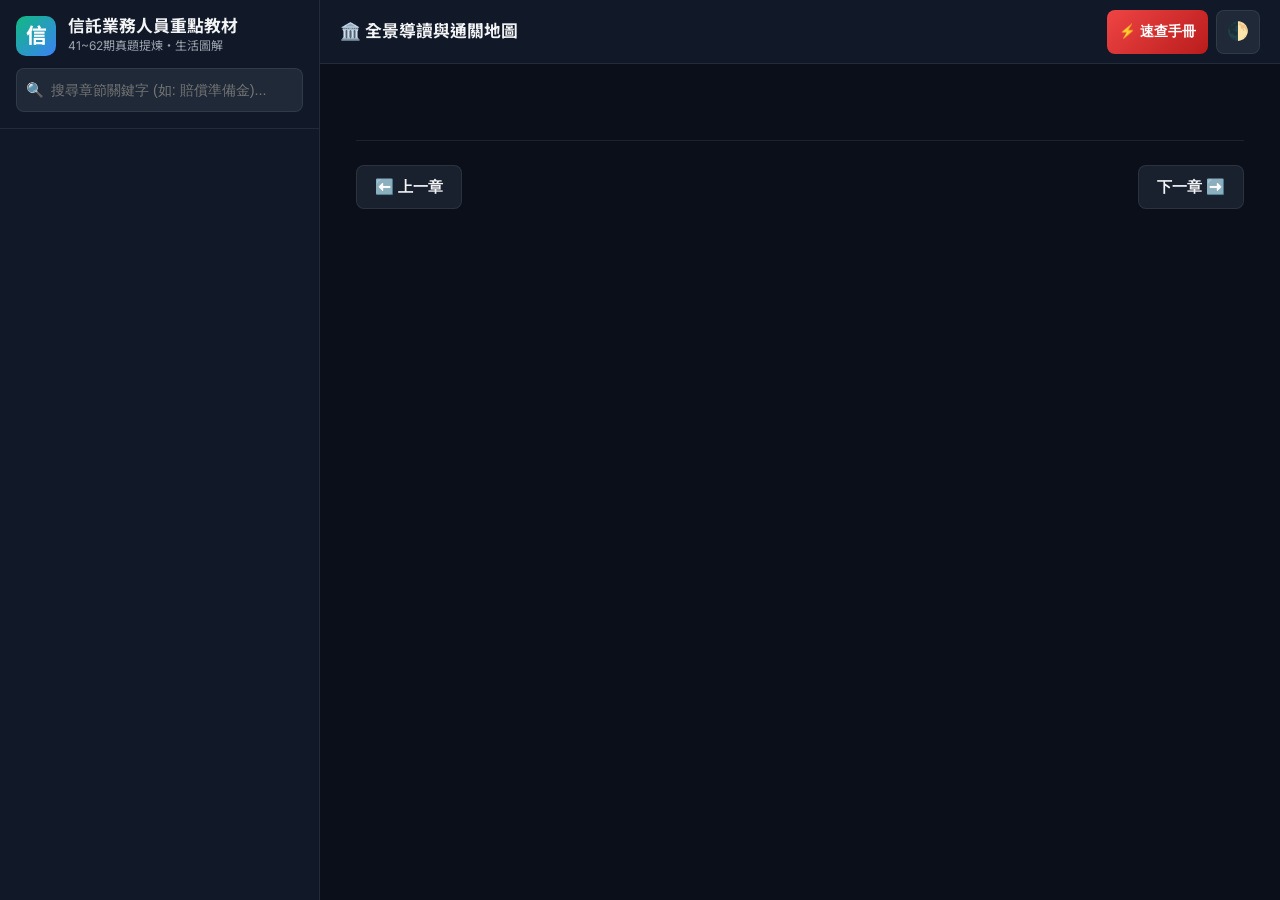
==== 信託業務人員重點教材/index.html @ 091b3234 "data: resync polished audited content to study site" ====
<!DOCTYPE html>
<html lang="zh-TW" data-theme="dark">
<head>
  <meta charset="UTF-8">
  <meta name="viewport" content="width=device-width, initial-scale=1.0, maximum-scale=5.0, user-scalable=yes">
  <title>臺灣信託業務人員專業測驗：生活圖解重點教材</title>
  
  <!-- Google Fonts -->
  <link rel="preconnect" href="https://fonts.googleapis.com">
  <link rel="preconnect" href="https://fonts.gstatic.com" crossorigin>
  <link href="https://fonts.googleapis.com/css2?family=Inter:wght@300;400;500;600;700;800&family=Noto+Sans+TC:wght@300;400;500;700;900&family=JetBrains+Mono:wght@400;500;700&display=swap" rel="stylesheet">
  
  <!-- Marked.js -->
  <script src="https://cdn.jsdelivr.net/npm/marked@12.0.1/marked.min.js"></script>

  <style>
    :root {
      --font-main: 'Inter', 'Noto Sans TC', -apple-system, BlinkMacSystemFont, "Segoe UI", Roboto, sans-serif;
      --font-mono: 'JetBrains Mono', monospace;
      
      /* Dark Theme (Default) */
      --bg-primary: #0b0f19;
      --bg-secondary: #111827;
      --bg-tertiary: #1f2937;
      --bg-card: rgba(31, 41, 55, 0.75);
      --bg-card-hover: rgba(55, 65, 81, 0.85);
      --border-color: rgba(255, 255, 255, 0.08);
      --border-highlight: rgba(16, 185, 129, 0.35);
      
      --text-main: #f3f4f6;
      --text-muted: #9ca3af;
      --text-subtle: #6b7280;
      
      --primary: #10b981;
      --primary-hover: #059669;
      --primary-light: rgba(16, 185, 129, 0.15);
      --accent: #3b82f6;
      --accent-light: rgba(59, 130, 246, 0.15);
      --warning: #f59e0b;
      --danger: #ef4444;
      
      --shadow-sm: 0 2px 8px rgba(0, 0, 0, 0.3);
      --shadow-md: 0 4px 20px rgba(0, 0, 0, 0.4);
      --shadow-lg: 0 10px 30px rgba(0, 0, 0, 0.6);
      
      --sidebar-width: 320px;
      --topbar-height: 64px;
    }

    [data-theme="light"] {
      --bg-primary: #f8fafc;
      --bg-secondary: #ffffff;
      --bg-tertiary: #f1f5f9;
      --bg-card: #ffffff;
      --bg-card-hover: #f8fafc;
      --border-color: rgba(0, 0, 0, 0.08);
      --border-highlight: rgba(16, 185, 129, 0.5);
      
      --text-main: #0f172a;
      --text-muted: #475569;
      --text-subtle: #94a3b8;
      
      --primary: #059669;
      --primary-hover: #047857;
      --primary-light: rgba(5, 150, 105, 0.1);
      --accent: #2563eb;
      --accent-light: rgba(37, 99, 235, 0.1);
      --warning: #d97706;
      --danger: #dc2626;
      
      --shadow-sm: 0 2px 8px rgba(0, 0, 0, 0.05);
      --shadow-md: 0 4px 20px rgba(0, 0, 0, 0.08);
      --shadow-lg: 0 10px 30px rgba(0, 0, 0, 0.12);
    }

    * {
      box-sizing: border-box;
      margin: 0;
      padding: 0;
    }

    body {
      font-family: var(--font-main);
      background-color: var(--bg-primary);
      color: var(--text-main);
      display: flex;
      height: 100vh;
      overflow: hidden;
      line-height: 1.6;
      -webkit-font-smoothing: antialiased;
    }

    /* Scrollbars */
    ::-webkit-scrollbar {
      width: 7px;
      height: 7px;
    }
    ::-webkit-scrollbar-track {
      background: var(--bg-primary);
    }
    ::-webkit-scrollbar-thumb {
      background: var(--bg-tertiary);
      border-radius: 4px;
    }
    ::-webkit-scrollbar-thumb:hover {
      background: var(--text-subtle);
    }

    /* ==================== 法規語意色彩引擎 (Legal Syntax Highlighting) ==================== */
    .legal-word {
      font-weight: 700;
      padding: 1px 3px;
      border-radius: 3px;
      display: inline-block;
      line-height: 1.25;
    }

    /* 禁止詞 (Red) */
    .legal-ban {
      color: #f87171;
      background: rgba(239, 68, 68, 0.14);
      border-bottom: 2px solid #ef4444;
    }
    [data-theme="light"] .legal-ban {
      color: #dc2626;
      background: rgba(239, 68, 68, 0.12);
      border-bottom: 2px solid #dc2626;
    }

    /* 義務詞 (Blue) */
    .legal-duty {
      color: #60a5fa;
      background: rgba(59, 130, 246, 0.14);
      border-bottom: 2px solid #3b82f6;
    }
    [data-theme="light"] .legal-duty {
      color: #2563eb;
      background: rgba(59, 130, 246, 0.12);
      border-bottom: 2px solid #2563eb;
    }

    /* 裁量詞 (Purple) */
    .legal-allow {
      color: #c084fc;
      background: rgba(168, 85, 247, 0.14);
      border-bottom: 1.5px dashed #a855f7;
    }
    [data-theme="light"] .legal-allow {
      color: #9333ea;
      background: rgba(168, 85, 247, 0.12);
      border-bottom: 1.5px dashed #9333ea;
    }

    /* 條件但書 (Amber) */
    .legal-condition {
      color: #fbbf24;
      background: rgba(245, 158, 11, 0.14);
      border-bottom: 1.5px solid #f59e0b;
    }
    [data-theme="light"] .legal-condition {
      color: #d97706;
      background: rgba(245, 158, 11, 0.12);
      border-bottom: 1.5px solid #d97706;
    }

    /* 時間期限 (Cyan) */
    .legal-time {
      color: #22d3ee;
      background: rgba(6, 182, 212, 0.16);
      border-bottom: 2px double #06b6d4;
      text-shadow: 0 0 6px rgba(34, 211, 238, 0.3);
    }
    [data-theme="light"] .legal-time {
      color: #0891b2;
      background: rgba(6, 182, 212, 0.12);
      border-bottom: 2px double #0891b2;
      text-shadow: none;
    }

    /* ==================== 官方條文卡片 (Law Card Details) ==================== */
    .law-card {
      margin: 24px 0;
      background: var(--bg-card);
      border: 1px solid var(--border-color);
      border-left: 4px solid var(--primary);
      border-radius: 8px;
      overflow: hidden;
      box-shadow: var(--shadow-sm);
    }
    .law-card summary {
      padding: 14px 18px;
      font-weight: 700;
      font-size: 0.95rem;
      color: var(--primary);
      cursor: pointer;
      user-select: none;
      display: flex;
      align-items: center;
      gap: 8px;
      background: var(--bg-tertiary);
      transition: background 0.2s;
    }
    .law-card summary:hover {
      background: var(--bg-card-hover);
    }
    .law-card-content {
      padding: 16px 20px;
      font-size: 0.92rem;
      line-height: 1.8;
      border-top: 1px solid var(--border-color);
    }
    .law-card-content p {
      margin-bottom: 12px;
    }
    .law-card-content p:last-child {
      margin-bottom: 0;
    }

    /* Layout Containers */
    #sidebar {
      width: var(--sidebar-width);
      background: var(--bg-secondary);
      border-right: 1px solid var(--border-color);
      display: flex;
      flex-direction: column;
      flex-shrink: 0;
      z-index: 30;
      transition: transform 0.3s cubic-bezier(0.16, 1, 0.3, 1);
    }

    #main-content {
      flex: 1;
      display: flex;
      flex-direction: column;
      height: 100vh;
      overflow: hidden;
      position: relative;
    }

    /* Top Bar */
    .topbar {
      height: var(--topbar-height);
      background: var(--bg-secondary);
      border-bottom: 1px solid var(--border-color);
      display: flex;
      align-items: center;
      justify-content: space-between;
      padding: 0 20px;
      flex-shrink: 0;
      z-index: 10;
    }

    .topbar-left {
      display: flex;
      align-items: center;
      gap: 12px;
      min-width: 0;
    }

    .mobile-menu-btn {
      display: none;
      background: var(--bg-tertiary);
      border: 1px solid var(--border-color);
      color: var(--text-main);
      width: 44px;
      height: 44px;
      border-radius: 8px;
      font-size: 1.25rem;
      cursor: pointer;
      align-items: center;
      justify-content: center;
      flex-shrink: 0;
    }

    .topbar-title {
      font-size: 1.05rem;
      font-weight: 700;
      color: var(--text-main);
      white-space: nowrap;
      overflow: hidden;
      text-overflow: ellipsis;
    }

    .topbar-right {
      display: flex;
      align-items: center;
      gap: 8px;
      flex-shrink: 0;
    }

    /* 本機進度狀態 Badge */
    .progress-pill {
      display: flex;
      align-items: center;
      gap: 6px;
      background: var(--bg-tertiary);
      border: 1px solid var(--border-color);
      padding: 6px 12px;
      border-radius: 20px;
      font-size: 0.8rem;
      font-weight: 600;
      color: var(--primary);
    }

    .btn-action {
      background: var(--bg-tertiary);
      border: 1px solid var(--border-color);
      color: var(--text-main);
      padding: 6px 12px;
      min-height: 44px;
      border-radius: 8px;
      font-size: 0.85rem;
      font-weight: 600;
      cursor: pointer;
      display: flex;
      align-items: center;
      gap: 6px;
      transition: all 0.2s;
    }
    .btn-action:hover {
      background: var(--primary-light);
      border-color: var(--primary);
      color: var(--primary);
    }
    .btn-action.highlight {
      background: linear-gradient(135deg, var(--danger), #b91c1c);
      color: #fff;
      border: none;
    }

    .btn-icon {
      background: var(--bg-tertiary);
      border: 1px solid var(--border-color);
      color: var(--text-main);
      width: 44px;
      height: 44px;
      border-radius: 8px;
      display: flex;
      align-items: center;
      justify-content: center;
      cursor: pointer;
      font-size: 1.1rem;
      transition: all 0.2s;
    }
    .btn-icon:hover {
      background: var(--primary-light);
      border-color: var(--primary);
      color: var(--primary);
    }

    /* Sidebar Content */
    .sidebar-header {
      padding: 16px;
      border-bottom: 1px solid var(--border-color);
    }

    .brand {
      display: flex;
      align-items: center;
      gap: 12px;
      margin-bottom: 12px;
    }

    .brand-icon {
      width: 40px;
      height: 40px;
      background: linear-gradient(135deg, var(--primary), var(--accent));
      border-radius: 10px;
      display: flex;
      align-items: center;
      justify-content: center;
      color: white;
      font-size: 1.3rem;
      font-weight: 800;
      flex-shrink: 0;
    }

    .brand-text h1 {
      font-size: 1.05rem;
      font-weight: 700;
      line-height: 1.2;
    }
    .brand-text p {
      font-size: 0.75rem;
      color: var(--text-muted);
    }

    .search-box {
      position: relative;
    }
    .search-box input {
      width: 100%;
      background: var(--bg-tertiary);
      border: 1px solid var(--border-color);
      border-radius: 8px;
      padding: 10px 12px 10px 34px;
      min-height: 44px;
      color: var(--text-main);
      font-size: 0.9rem;
      outline: none;
      transition: border-color 0.2s;
    }
    .search-box input:focus {
      border-color: var(--primary);
    }
    .search-icon {
      position: absolute;
      left: 10px;
      top: 50%;
      transform: translateY(-50%);
      color: var(--text-subtle);
      font-size: 0.9rem;
    }

    .sidebar-menu {
      flex: 1;
      overflow-y: auto;
      padding: 10px;
      -webkit-overflow-scrolling: touch;
    }

    .menu-item {
      display: flex;
      align-items: center;
      gap: 12px;
      padding: 12px 14px;
      min-height: 48px;
      border-radius: 8px;
      cursor: pointer;
      color: var(--text-muted);
      transition: all 0.2s ease;
      margin-bottom: 4px;
      position: relative;
    }
    .menu-item:hover {
      background: var(--bg-tertiary);
      color: var(--text-main);
    }
    .menu-item.active {
      background: var(--primary-light);
      color: var(--primary);
      font-weight: 700;
    }
    .menu-item.active::before {
      content: '';
      position: absolute;
      left: 0;
      top: 6px;
      bottom: 6px;
      width: 4px;
      background: var(--primary);
      border-radius: 0 4px 4px 0;
    }

    .menu-item-icon {
      font-size: 1.2rem;
      flex-shrink: 0;
    }

    .menu-item-info {
      flex: 1;
      min-width: 0;
    }

    .menu-item-title {
      font-size: 0.9rem;
      white-space: nowrap;
      overflow: hidden;
      text-overflow: ellipsis;
      display: block;
    }

    .menu-item-meta {
      display: flex;
      align-items: center;
      gap: 6px;
      margin-top: 2px;
    }

    .badge-tag {
      font-size: 0.7rem;
      padding: 2px 6px;
      border-radius: 4px;
      background: rgba(255, 255, 255, 0.08);
      color: var(--text-subtle);
    }

    /* Content Area */
    .content-container {
      flex: 1;
      overflow-y: auto;
      padding: 28px 36px;
      scroll-behavior: smooth;
      -webkit-overflow-scrolling: touch;
    }

    .article-wrap {
      max-width: 960px;
      margin: 0 auto;
    }

    /* Markdown Styling */
    .markdown-body {
      color: var(--text-main);
      font-size: 1.05rem;
      line-height: 1.8;
    }

    .markdown-body h1 {
      font-size: 2.1rem;
      font-weight: 800;
      margin-bottom: 24px;
      padding-bottom: 12px;
      border-bottom: 2px solid var(--border-color);
      color: var(--text-main);
      display: flex;
      align-items: center;
      gap: 12px;
    }

    .markdown-body h2 {
      font-size: 1.55rem;
      font-weight: 700;
      margin-top: 40px;
      margin-bottom: 18px;
      color: var(--text-main);
      display: flex;
      align-items: center;
      gap: 8px;
    }
    .markdown-body h2::before {
      content: '';
      display: inline-block;
      width: 4px;
      height: 1.2em;
      background: var(--primary);
      border-radius: 2px;
    }

    .markdown-body h3 {
      font-size: 1.25rem;
      font-weight: 600;
      margin-top: 28px;
      margin-bottom: 14px;
      color: var(--text-main);
    }

    .markdown-body p {
      margin-bottom: 18px;
    }

    .markdown-body ul, .markdown-body ol {
      margin-bottom: 20px;
      padding-left: 24px;
    }

    .markdown-body li {
      margin-bottom: 8px;
    }

    .markdown-body blockquote {
      border-left: 4px solid var(--primary);
      padding: 14px 18px;
      background: var(--bg-tertiary);
      border-radius: 0 8px 8px 0;
      margin: 24px 0;
      color: var(--text-muted);
    }
    .markdown-body blockquote strong {
      color: var(--text-main);
    }

    /* ==================== 響應式表格：桌機表格 / 平板換行 / 手機卡片 ==================== */
    .table-scroll-wrapper {
      position: relative;
      width: 100%;
      margin: 1.5rem 0;
      border: 1px solid var(--border-color);
      border-radius: 10px;
      background: var(--bg-card);
      box-shadow: var(--shadow-sm);
      overflow: hidden;
    }

    .table-scroll-hint {
      display: flex;
      align-items: center;
      justify-content: space-between;
      gap: 10px;
      padding: 7px 14px;
      font-size: 0.78rem;
      color: var(--primary);
      background: var(--primary-light);
      font-weight: 600;
      border-bottom: 1px solid var(--border-color);
      user-select: none;
    }

    .table-mode-note {
      color: var(--text-muted);
      font-weight: 500;
      text-align: right;
    }

    .table-scroll-inner {
      width: 100%;
      overflow: visible;
      display: block;
    }

    .markdown-body table,
    .table-scroll-inner table {
      width: 100% !important;
      min-width: 0 !important;
      border-collapse: separate;
      border-spacing: 0;
      font-size: 0.9rem;
      table-layout: auto;
    }

    .markdown-body th,
    .table-scroll-inner th {
      background: var(--bg-tertiary);
      color: var(--text-main);
      font-weight: 700;
      text-align: left;
      padding: 11px 14px;
      border-bottom: 2px solid var(--border-highlight);
      border-right: 1px solid var(--border-color);
      white-space: normal;
      word-break: break-word;
      overflow-wrap: anywhere;
    }

    .markdown-body td,
    .table-scroll-inner td {
      padding: 11px 14px;
      border-bottom: 1px solid var(--border-color);
      border-right: 1px solid var(--border-color);
      color: var(--text-muted);
      vertical-align: top;
      line-height: 1.6;
      white-space: normal !important;
      word-break: break-word !important;
      overflow-wrap: anywhere !important;
    }

    .markdown-body th:last-child,
    .table-scroll-inner th:last-child,
    .markdown-body td:last-child,
    .table-scroll-inner td:last-child {
      border-right: none;
    }

    .markdown-body tr:last-child td,
    .table-scroll-inner tr:last-child td {
      border-bottom: none;
    }

    .markdown-body tr:hover td,
    .table-scroll-inner tr:hover td {
      background: rgba(255, 255, 255, 0.03);
    }

    /* 平板：保留表格，但固定欄寬並允許標題、內容自然換行。 */
    @media (max-width: 900px) and (min-width: 641px) {
      .table-scroll-inner {
        overflow: visible !important;
      }

      .markdown-body table,
      .table-scroll-inner table {
        table-layout: fixed !important;
        width: 100% !important;
      }

      .markdown-body th,
      .table-scroll-inner th,
      .markdown-body td,
      .table-scroll-inner td {
        padding: 9px 10px;
        font-size: 0.84rem;
        white-space: normal !important;
        overflow-wrap: anywhere !important;
      }

      .table-mode-note {
        max-width: 52%;
      }
    }

    /* 手機：每一列自動轉成卡片，完全不需要左右滑動。 */
    @media (max-width: 640px) {
      .table-scroll-wrapper {
        border: none;
        background: transparent;
        box-shadow: none;
        overflow: visible;
      }

      .table-scroll-hint {
        border: 1px solid var(--border-color);
        border-radius: 9px;
        margin-bottom: 10px;
        padding: 8px 10px;
      }

      .table-mode-note {
        display: none;
      }

      .table-scroll-inner {
        overflow: visible !important;
        width: 100%;
      }

      .table-scroll-inner table,
      .markdown-body .table-scroll-inner table {
        display: block;
        width: 100% !important;
        min-width: 0 !important;
        table-layout: auto !important;
        background: transparent;
      }

      .table-scroll-inner thead {
        display: none;
      }

      .table-scroll-inner tbody {
        display: block;
        width: 100%;
      }

      .table-scroll-inner tbody tr {
        display: block;
        width: 100%;
        margin: 0 0 12px;
        border: 1px solid var(--border-color);
        border-left: 4px solid var(--primary);
        border-radius: 10px;
        overflow: hidden;
        background: var(--bg-card);
        box-shadow: var(--shadow-sm);
      }

      .table-scroll-inner tbody td {
        display: block;
        width: 100%;
        box-sizing: border-box;
        border-right: none !important;
        border-bottom: 1px solid var(--border-color);
        padding: 10px 12px;
        font-size: 0.92rem;
        line-height: 1.55;
        color: var(--text-main);
        background: transparent;
      }

      .table-scroll-inner tbody td::before {
        content: attr(data-label);
        display: block;
        margin-bottom: 4px;
        color: var(--text-subtle);
        font-size: 0.72rem;
        font-weight: 700;
        line-height: 1.35;
      }

      .table-scroll-inner tbody td:first-child {
        color: var(--primary);
        font-size: 1.02rem;
        font-weight: 800;
        background: var(--bg-tertiary);
        border-bottom: 1px solid var(--border-highlight);
      }

      .table-scroll-inner tbody td:first-child::before {
        display: none;
      }

      .table-scroll-inner tbody td:last-child {
        border-bottom: none;
      }

      .table-scroll-inner tbody tr:hover td {
        background: transparent;
      }

      .table-scroll-inner tbody tr:hover td:first-child {
        background: var(--bg-tertiary);
      }
    }

    .markdown-body strong {
      color: var(--primary);
      font-weight: 600;
    }

    .markdown-body hr {
      border: none;
      height: 1px;
      background: var(--border-color);
      margin: 36px 0;
    }

    /* 內頁導覽卡片連結 */
    .chapter-card-link {
      display: inline-flex;
      align-items: center;
      justify-content: space-between;
      gap: 12px;
      background: var(--bg-tertiary);
      border: 1px solid var(--border-color);
      padding: 10px 18px;
      min-height: 44px;
      border-radius: 8px;
      color: var(--primary);
      text-decoration: none;
      font-weight: 600;
      font-size: 0.95rem;
      margin: 6px;
      transition: all 0.2s ease;
      cursor: pointer;
    }
    .chapter-card-link:hover {
      background: var(--primary-light);
      border-color: var(--primary);
      transform: translateY(-2px);
      box-shadow: var(--shadow-sm);
    }

    /* ==================== 向量圖檔容器 (SVG Figure) ==================== */
    .diagram-figure {
      margin: 32px 0;
      background: #0b1120;
      border: 1px solid rgba(255, 255, 255, 0.12);
      border-radius: 14px;
      box-shadow: 0 10px 30px rgba(0, 0, 0, 0.4);
      overflow: hidden;
      transition: border-color 0.2s, box-shadow 0.2s;
    }
    .diagram-figure:hover {
      border-color: var(--primary);
      box-shadow: 0 12px 36px rgba(16, 185, 129, 0.15);
    }

    .diagram-figure-header {
      display: flex;
      align-items: center;
      justify-content: space-between;
      padding: 10px 16px;
      background: rgba(15, 23, 42, 0.9);
      border-bottom: 1px solid rgba(255, 255, 255, 0.08);
      gap: 12px;
    }

    .diagram-badge {
      font-size: 0.75rem;
      font-weight: 700;
      color: #10b981;
      background: rgba(16, 185, 129, 0.15);
      border: 1px solid rgba(16, 185, 129, 0.3);
      padding: 2px 8px;
      border-radius: 6px;
      white-space: nowrap;
    }

    .diagram-title {
      font-size: 0.92rem;
      font-weight: 600;
      color: #f1f5f9;
      flex: 1;
      white-space: nowrap;
      overflow: hidden;
      text-overflow: ellipsis;
    }

    .btn-lightbox-trigger {
      background: rgba(59, 130, 246, 0.15);
      border: 1px solid rgba(59, 130, 246, 0.4);
      color: #60a5fa;
      font-size: 0.8rem;
      font-weight: 600;
      padding: 6px 12px;
      min-height: 38px;
      border-radius: 6px;
      cursor: pointer;
      display: flex;
      align-items: center;
      gap: 4px;
      transition: all 0.2s;
      white-space: nowrap;
    }
    .btn-lightbox-trigger:hover {
      background: #2563eb;
      color: #ffffff;
      border-color: #2563eb;
    }

    .diagram-img-container {
      padding: 16px;
      display: flex;
      justify-content: center;
      align-items: center;
      background: #0b1120;
      cursor: zoom-in;
      overflow-x: auto;
      -webkit-overflow-scrolling: touch;
    }

    .zoomable-svg {
      max-width: 100%;
      height: auto;
      border-radius: 8px;
      display: block;
      transition: transform 0.2s ease;
    }

    .diagram-caption {
      text-align: center;
      padding: 8px 16px;
      font-size: 0.82rem;
      color: var(--text-subtle);
      background: rgba(15, 23, 42, 0.6);
      border-top: 1px solid rgba(255, 255, 255, 0.05);
    }

    /* ==================== 題庫系統雙軌切換架構 ==================== */
    .quiz-section {
      margin-top: 48px;
      padding-top: 32px;
      border-top: 2px dashed var(--border-color);
    }

    .quiz-tabs {
      display: flex;
      align-items: center;
      gap: 10px;
      margin-bottom: 20px;
      border-bottom: 1px solid var(--border-color);
      padding-bottom: 12px;
      overflow-x: auto;
      -webkit-overflow-scrolling: touch;
    }

    .quiz-tab-btn {
      background: var(--bg-tertiary);
      border: 1px solid var(--border-color);
      color: var(--text-muted);
      padding: 8px 18px;
      min-height: 44px;
      border-radius: 8px;
      font-size: 0.92rem;
      font-weight: 700;
      cursor: pointer;
      display: flex;
      align-items: center;
      gap: 6px;
      white-space: nowrap;
      transition: all 0.2s;
    }
    .quiz-tab-btn.active {
      background: var(--primary-light);
      border-color: var(--primary);
      color: var(--primary);
    }

    /* 全真題庫工具列 */
    .bank-toolbar {
      display: flex;
      flex-wrap: wrap;
      align-items: center;
      justify-content: space-between;
      gap: 12px;
      background: var(--bg-card);
      border: 1px solid var(--border-color);
      padding: 12px 16px;
      border-radius: 10px;
      margin-bottom: 20px;
    }

    .bank-filters {
      display: flex;
      flex-wrap: wrap;
      align-items: center;
      gap: 12px;
    }

    .bank-select {
      background: var(--bg-tertiary);
      border: 1px solid var(--border-color);
      color: var(--text-main);
      padding: 6px 12px;
      min-height: 40px;
      border-radius: 6px;
      font-size: 0.88rem;
      outline: none;
    }

    .bank-checkbox-label {
      display: flex;
      align-items: center;
      gap: 6px;
      font-size: 0.88rem;
      font-weight: 600;
      color: var(--warning);
      cursor: pointer;
      user-select: none;
    }
    .bank-checkbox-label input {
      width: 18px;
      height: 18px;
      cursor: pointer;
    }

    .bank-status-text {
      font-size: 0.85rem;
      color: var(--text-muted);
    }

    /* 題目卡片 */
    .quiz-card {
      background: var(--bg-card);
      border: 1px solid var(--border-color);
      border-radius: 12px;
      padding: 20px;
      margin-bottom: 20px;
      box-shadow: var(--shadow-sm);
    }

    .quiz-meta {
      font-size: 0.8rem;
      color: var(--accent);
      font-weight: 700;
      margin-bottom: 10px;
      display: flex;
      align-items: center;
      justify-content: space-between;
    }

    .quiz-question {
      font-size: 1.05rem;
      font-weight: 600;
      line-height: 1.6;
      margin-bottom: 16px;
      color: var(--text-main);
    }

    .quiz-options {
      display: flex;
      flex-direction: column;
      gap: 10px;
    }

    .quiz-option {
      background: var(--bg-tertiary);
      border: 1px solid var(--border-color);
      border-radius: 8px;
      padding: 12px 16px;
      min-height: 48px;
      font-size: 0.95rem;
      color: var(--text-muted);
      cursor: pointer;
      display: flex;
      align-items: flex-start;
      gap: 12px;
      transition: all 0.2s ease;
      line-height: 1.5;
    }
    .quiz-option:hover {
      background: var(--bg-card-hover);
      color: var(--text-main);
      border-color: var(--primary);
    }

    .quiz-option.selected-correct {
      background: rgba(16, 185, 129, 0.2);
      border-color: var(--primary);
      color: var(--primary);
      font-weight: 700;
    }
    .quiz-option.selected-wrong {
      background: rgba(239, 68, 68, 0.2);
      border-color: var(--danger);
      color: var(--danger);
    }

    .quiz-explain {
      margin-top: 14px;
      padding: 14px 18px;
      background: rgba(59, 130, 246, 0.1);
      border-left: 3px solid var(--accent);
      border-radius: 0 8px 8px 0;
      font-size: 0.9rem;
      line-height: 1.6;
      color: var(--text-main);
      display: none;
    }
    .quiz-explain.show {
      display: block;
    }

    /* 分頁按鈕列 */
    .bank-pagination {
      display: flex;
      align-items: center;
      justify-content: center;
      gap: 12px;
      margin-top: 24px;
    }

    .btn-page {
      background: var(--bg-tertiary);
      border: 1px solid var(--border-color);
      color: var(--text-main);
      padding: 8px 18px;
      min-height: 44px;
      border-radius: 8px;
      font-size: 0.9rem;
      font-weight: 600;
      cursor: pointer;
    }
    .btn-page:disabled {
      opacity: 0.4;
      cursor: not-allowed;
    }

    /* Bottom Navigation */
    .bottom-nav {
      margin-top: 48px;
      padding-top: 24px;
      border-top: 1px solid var(--border-color);
      display: flex;
      align-items: center;
      justify-content: space-between;
    }

    .btn-nav {
      display: flex;
      align-items: center;
      gap: 8px;
      background: var(--bg-card);
      border: 1px solid var(--border-color);
      padding: 10px 18px;
      min-height: 44px;
      border-radius: 8px;
      color: var(--text-main);
      font-size: 0.95rem;
      font-weight: 600;
      cursor: pointer;
      transition: all 0.2s ease;
    }
    .btn-nav:hover {
      background: var(--primary-light);
      border-color: var(--primary);
      color: var(--primary);
    }

    /* ==================== 圖片燈箱 (Lightbox Modal) ==================== */
    .lightbox-modal {
      position: fixed;
      top: 0;
      left: 0;
      width: 100vw;
      height: 100vh;
      background: rgba(5, 8, 16, 0.94);
      backdrop-filter: blur(8px);
      z-index: 9999;
      display: none;
      flex-direction: column;
      align-items: center;
      justify-content: center;
      padding: 16px;
    }
    .lightbox-modal.active,
    .lightbox-modal.open {
      display: flex;
    }

    .lightbox-header {
      width: 100%;
      max-width: 1200px;
      display: flex;
      align-items: center;
      justify-content: space-between;
      padding: 12px 18px;
      background: rgba(30, 41, 59, 0.9);
      border: 1px solid rgba(255, 255, 255, 0.1);
      border-radius: 12px 12px 0 0;
      color: #fff;
    }

    .lightbox-title {
      font-size: 1rem;
      font-weight: 700;
      color: #38bdf8;
      white-space: nowrap;
      overflow: hidden;
      text-overflow: ellipsis;
    }

    .lightbox-toolbar {
      display: flex;
      align-items: center;
      gap: 8px;
      flex-shrink: 0;
    }

    .lb-btn {
      background: rgba(255, 255, 255, 0.1);
      border: 1px solid rgba(255, 255, 255, 0.2);
      color: #fff;
      padding: 6px 12px;
      min-height: 40px;
      border-radius: 6px;
      font-size: 0.85rem;
      font-weight: 600;
      cursor: pointer;
    }
    .lb-btn.close {
      background: #ef4444;
      border-color: #dc2626;
    }

    .lightbox-body {
      width: 100%;
      max-width: 1200px;
      height: 80vh;
      background: #0b1120;
      border: 1px solid rgba(255, 255, 255, 0.1);
      border-top: none;
      border-radius: 0 0 12px 12px;
      display: flex;
      align-items: center;
      justify-content: center;
      overflow: auto;
      padding: 20px;
      position: relative;
      -webkit-overflow-scrolling: touch;
    }

    .lightbox-body img {
      max-width: 95%;
      max-height: 95%;
      border-radius: 8px;
      transition: transform 0.2s ease-out;
      user-select: none;
      shape-rendering: geometricPrecision !important;
      text-rendering: geometricPrecision !important;
      image-rendering: -webkit-optimize-contrast;
      transform-origin: center center;
    }
    @media (max-width: 768px) {
      .lightbox-body {
        padding: 10px !important;
        align-items: flex-start !important;
        justify-content: flex-start !important;
      }
      .lightbox-body img {
        min-width: 800px !important; /* 手機燈箱預設展開為 800px 高清原尺寸，任意拖曳漫遊查看！ */
        max-width: none !important;
        max-height: none !important;
      }
    }

    /* 側邊欄抽屜遮罩 (手機/平板) */
    .sidebar-overlay {
      display: none;
      position: fixed;
      top: 0;
      left: 0;
      right: 0;
      bottom: 0;
      background: rgba(0, 0, 0, 0.6);
      backdrop-filter: blur(3px);
      z-index: 25;
    }
    .sidebar-overlay.active,
    .sidebar-overlay.open {
      display: block;
    }

    /* ==================== 響應式優化 (Mobile & Tablet) ==================== */
    @media (max-width: 960px) {
      #sidebar {
        position: fixed;
        left: 0;
        top: 0;
        bottom: 0;
        transform: translateX(-100%);
      }
      #sidebar.open {
        transform: translateX(0);
      }
      .mobile-menu-btn {
        display: flex;
      }
      .content-container {
        padding: 20px 16px;
      }
      .markdown-body h1 {
        font-size: 1.7rem;
      }
      .markdown-body h2 {
        font-size: 1.35rem;
      }
      .progress-pill {
        display: none;
      }
    }
  
    /* ==================== 手機與平板極致好讀專用響應式樣式 ==================== */
    
    /* 表格滑動樣式已整合至全域區塊 */

    /* 觀念標籤與題目標記 */
    .topic-badge {
      display: inline-flex;
      align-items: center;
      gap: 4px;
      padding: 2px 8px;
      border-radius: 4px;
      font-size: 0.75rem;
      font-weight: 600;
      background: var(--accent-light);
      color: var(--accent);
      margin-bottom: 8px;
      border: 1px solid rgba(59, 130, 246, 0.25);
    }

    /* 行動端底部浮動捷徑列 (Mobile Action Bar) */
    .mobile-bottom-bar {
      display: none;
      position: fixed;
      bottom: 0;
      left: 0;
      right: 0;
      height: 56px;
      background: var(--bg-card);
      backdrop-filter: blur(16px);
      -webkit-backdrop-filter: blur(16px);
      border-top: 1px solid var(--border-color);
      z-index: 1000;
      box-shadow: 0 -4px 16px rgba(0, 0, 0, 0.25);
      padding: 0 8px;
      justify-content: space-around;
      align-items: center;
    }
    .mobile-bar-btn {
      display: flex;
      flex-direction: column;
      align-items: center;
      justify-content: center;
      background: transparent;
      border: none;
      color: var(--text-muted);
      font-size: 0.7rem;
      font-weight: 500;
      min-width: 52px;
      min-height: 48px;
      cursor: pointer;
      border-radius: 8px;
      transition: all 0.2s ease;
      touch-action: manipulation;
    }
    .mobile-bar-btn:active {
      transform: scale(0.92);
      color: var(--primary);
    }
    .mobile-bar-btn.active {
      color: var(--primary);
      font-weight: 700;
    }
    .mobile-bar-btn span.icon {
      font-size: 1.15rem;
      line-height: 1.1;
      margin-bottom: 2px;
    }

    /* 官方條文 Modal 樣式 */
    .laws-modal-overlay {
      display: none;
      position: fixed;
      inset: 0;
      background: rgba(0, 0, 0, 0.65);
      backdrop-filter: blur(4px);
      -webkit-backdrop-filter: blur(4px);
      z-index: 2000;
      align-items: center;
      justify-content: center;
      padding: 16px;
    }
    .laws-modal-overlay.open {
      display: flex;
    }
    .laws-modal-container {
      background: var(--bg-secondary);
      border: 1px solid var(--border-color);
      border-radius: 12px;
      width: 100%;
      max-width: 800px;
      max-height: 85vh;
      display: flex;
      flex-direction: column;
      box-shadow: var(--shadow-lg);
      overflow: hidden;
    }
    .laws-modal-header {
      display: flex;
      align-items: center;
      justify-content: space-between;
      padding: 14px 18px;
      border-bottom: 1px solid var(--border-color);
      background: var(--bg-card);
    }
    .laws-modal-header h3 {
      font-size: 1.1rem;
      color: var(--text-main);
      display: flex;
      align-items: center;
      gap: 8px;
    }
    .laws-modal-body {
      padding: 16px;
      overflow-y: auto;
      flex: 1;
      display: flex;
      flex-direction: column;
      gap: 12px;
    }
    .law-select-box {
      width: 100%;
      padding: 8px 12px;
      border-radius: 6px;
      background: var(--bg-tertiary);
      color: var(--text-main);
      border: 1px solid var(--border-color);
      font-size: 0.95rem;
    }
    .law-article-card {
      background: var(--bg-tertiary);
      border: 1px solid var(--border-color);
      border-radius: 8px;
      padding: 12px 14px;
    }
    .law-article-card h5 {
      color: var(--primary);
      margin-bottom: 6px;
      font-size: 0.95rem;
    }
    .law-article-card p {
      font-size: 0.88rem;
      line-height: 1.6;
      color: var(--text-main);
    }

    /* 平板適配 (<= 1024px) */
    @media (max-width: 1024px) {
      :root {
        --sidebar-width: 280px;
      }
      #main-content {
        padding: 0 16px;
      }
      #contentContainer {
        max-width: 100%;
      }
      .table-scroll-hint {
        display: flex;
      }
    }

    /* 手機直向與小螢幕 (<= 768px) */
    @media (max-width: 768px) {
      body {
        padding-bottom: 64px; /* 留給底部快捷工具列空間 */
      }
      .mobile-bottom-bar {
        display: flex;
      }
      #topbar {
        height: 52px;
        padding: 0 12px;
      }
      #breadcrumbTitle {
        font-size: 0.88rem;
        max-width: 180px;
        white-space: nowrap;
        overflow: hidden;
        text-overflow: ellipsis;
      }
      #globalStatsPill {
        display: none;
      }
      #quickCrunchBtn {
        padding: 4px 8px;
        font-size: 0.75rem;
      }
      #themeToggleBtn {
        width: 38px;
        height: 38px;
      }
      
      #contentContainer {
        padding: 16px 8px;
      }
      #markdownOutput {
        font-size: 0.98rem;
        line-height: 1.75;
      }
      #markdownOutput h1 {
        font-size: 1.4rem;
        margin: 1.2rem 0 0.8rem 0;
      }
      #markdownOutput h2 {
        font-size: 1.2rem;
        margin: 1.1rem 0 0.6rem 0;
      }
      #markdownOutput h3 {
        font-size: 1.05rem;
        margin: 0.9rem 0 0.5rem 0;
      }
      #markdownOutput img {
        max-width: 100%;
        border-radius: 6px;
      }
      
      /* 刷題區塊手機適配 */
      #quizSection {
        padding: 16px 8px;
      }
      .bank-toolbar {
        flex-direction: column;
        align-items: stretch;
        gap: 10px;
      }
      .bank-toolbar select {
        width: 100%;
      }
      .bank-card {
        padding: 14px 12px;
        border-radius: 8px;
        margin-bottom: 14px;
      }
      .bank-opt-btn {
        min-height: 48px;
        padding: 12px 14px;
        font-size: 0.92rem;
        line-height: 1.45;
        border-radius: 8px;
        margin-bottom: 8px;
        display: flex;
        align-items: center;
      }
      #bankPagination {
        flex-wrap: wrap;
        gap: 8px;
      }
      #bankPrevBtn, #bankNextBtn {
        min-height: 44px;
        padding: 8px 16px;
        font-size: 0.9rem;
      }
      
      /* 側欄滿版抽屜 */
      #sidebar {
        width: 82%;
        max-width: 310px;
      }
    }

    /* 超窄機身 (<= 380px) */
    @media (max-width: 380px) {
      #breadcrumbTitle {
        max-width: 130px;
      }
      .bank-opt-btn {
        font-size: 0.85rem;
        padding: 10px 10px;
      }
    }

  
    /* ==================== 核心圖解卡片與手機高清滑動 (SVG 模糊徹底解決方案) ==================== */
    .diagram-interactive-card {
      margin: 28px 0;
      background: #111827;
      border: 1px solid rgba(255, 255, 255, 0.12);
      border-radius: 12px;
      overflow: hidden;
      box-shadow: 0 6px 24px rgba(0, 0, 0, 0.35);
    }
    .diagram-card-header {
      display: flex;
      align-items: center;
      justify-content: space-between;
      flex-wrap: wrap;
      gap: 10px;
      padding: 10px 16px;
      background: rgba(31, 41, 55, 0.85);
      border-bottom: 1px solid rgba(255, 255, 255, 0.08);
    }
    .diagram-card-badge {
      font-size: 0.75rem;
      font-weight: 700;
      color: #10b981;
      background: rgba(16, 185, 129, 0.15);
      border: 1px solid rgba(16, 185, 129, 0.3);
      padding: 3px 8px;
      border-radius: 6px;
      white-space: nowrap;
    }
    .diagram-card-title {
      font-size: 0.95rem;
      font-weight: 600;
      color: #f1f5f9;
      flex: 1;
      min-width: 140px;
      overflow: hidden;
      text-overflow: ellipsis;
      white-space: nowrap;
    }
    .diagram-card-tools {
      display: flex;
      align-items: center;
      gap: 8px;
    }
    .diagram-scroll-hint {
      font-size: 0.75rem;
      font-weight: 600;
      color: #38bdf8;
      background: rgba(56, 189, 248, 0.12);
      padding: 3px 10px;
      border-radius: 20px;
      border: 1px dashed rgba(56, 189, 248, 0.4);
      white-space: nowrap;
      display: none;
    }
    .btn-diagram-zoom {
      background: rgba(59, 130, 246, 0.2);
      border: 1px solid rgba(59, 130, 246, 0.5);
      color: #93c5fd;
      font-size: 0.82rem;
      font-weight: 600;
      padding: 6px 14px;
      min-height: 36px;
      border-radius: 8px;
      cursor: pointer;
      white-space: nowrap;
      display: inline-flex;
      align-items: center;
      gap: 4px;
      transition: all 0.2s ease;
    }
    .btn-diagram-zoom:hover,
    .btn-diagram-zoom:active {
      background: #2563eb;
      color: #ffffff;
      transform: translateY(-1px);
    }
    .diagram-card-canvas {
      position: relative;
      padding: 16px;
      background: #0b1120;
      cursor: zoom-in;
      overflow-x: auto;
      -webkit-overflow-scrolling: touch;
      touch-action: pan-x pan-y;
      display: flex;
      justify-content: center;
      align-items: center;
    }
    .diagram-svg-img {
      display: block;
      max-width: 100%;
      height: auto;
      border-radius: 8px;
      shape-rendering: geometricPrecision !important;
      text-rendering: geometricPrecision !important;
      image-rendering: -webkit-optimize-contrast;
      transition: transform 0.2s ease;
    }
    .diagram-card-footer {
      display: flex;
      align-items: center;
      justify-content: space-between;
      flex-wrap: wrap;
      gap: 8px;
      padding: 8px 16px;
      background: rgba(15, 23, 42, 0.7);
      border-top: 1px solid rgba(255, 255, 255, 0.05);
      font-size: 0.82rem;
      color: var(--text-subtle);
    }
    .diagram-quick-btn {
      background: transparent;
      border: none;
      color: #38bdf8;
      cursor: pointer;
      font-size: 0.82rem;
      padding: 2px 6px;
      border-radius: 4px;
      text-decoration: underline;
      transition: color 0.2s;
    }
    .diagram-quick-btn:hover {
      color: #60a5fa;
    }

    /* 手機/平板響應式優化（寬度 <= 768px） */
    @media (max-width: 768px) {
      .diagram-scroll-hint {
        display: inline-block !important; /* 手機端自動提示左右滑動 */
      }
      .diagram-card-canvas {
        justify-content: flex-start !important; /* 靠左排列，支援左右流暢滑動 */
        padding: 14px 10px !important;
      }
      .diagram-svg-img {
        min-width: 760px !important; /* 核心關鍵：手機端維持 760px 最小寬度，文字絕不縮小模糊！ */
        max-width: none !important;
      }
    }

  </style>
</head>
<body>

  <!-- Sidebar Overlay for mobile -->
  <div class="sidebar-overlay" id="sidebarOverlay" onclick="toggleSidebar(false)"></div>

  <!-- Sidebar -->
  <aside id="sidebar">
    <div class="sidebar-header">
      <div class="brand">
        <div class="brand-icon">信</div>
        <div class="brand-text">
          <h1>信託業務人員重點教材</h1>
          <p>41~62期真題提煉・生活圖解</p>
        </div>
      </div>
      <div class="search-box">
        <span class="search-icon">🔍</span>
        <input type="text" id="searchInput" placeholder="搜尋章節關鍵字 (如: 賠償準備金)...">
      </div>
    </div>
    
    <div class="sidebar-menu" id="sidebarMenu">
      <!-- Injected via JS -->
    </div>
  </aside>

  <!-- Main Content -->
  <main id="main-content">
    <!-- Topbar -->
    <header class="topbar">
      <div class="topbar-left">
        <button class="mobile-menu-btn" id="mobileMenuBtn" onclick="toggleSidebar()" title="開啟選單">☰</button>
        <div class="topbar-title" id="breadcrumbTitle">
          <span>🏛️ 全景導讀與通關地圖</span>
        </div>
      </div>
      <div class="topbar-right">
        <button class="btn-action highlight" id="quickCrunchBtn">⚡ 速查手冊</button>
        <button class="btn-icon" id="themeToggleBtn" title="切換色彩模式">🌓</button>
      </div>
    </header>

    <!-- Scrollable Content -->
    <div class="content-container" id="contentContainer">
      <div class="article-wrap">
        <!-- Markdown Output -->
        <article class="markdown-body" id="markdownOutput">
          <!-- Injected via marked -->
        </article>

        <!-- Bottom Navigation -->
        <div class="bottom-nav">
          <button class="btn-nav" id="prevChapterBtn">⬅️ 上一章</button>
          <button class="btn-nav" id="nextChapterBtn">下一章 ➡️</button>
        </div>
      </div>
    </div>
  </main>

  <!-- Interactive Image Lightbox Modal -->
  <div class="lightbox-modal" id="imageLightboxModal">
    <div class="lightbox-header">
      <div class="lightbox-title" id="lightboxTitle">
        <span>📊 向量圖解大圖檢視</span>
      </div>
      <div class="lightbox-toolbar">
        <button class="lb-btn" onclick="zoomLightboxImage(1.2)" title="放大">➕ 放大</button>
        <button class="lb-btn" onclick="zoomLightboxImage(0.8)" title="縮小">➖ 縮小</button>
        <button class="lb-btn" onclick="resetLightboxImage()" title="還原比例">🔄 還原</button>
        <button class="lb-btn" onclick="openImageInNewTab()" title="在新分頁開啟原始圖">🔗 原圖</button>
        <button class="lb-btn close" onclick="closeImageLightbox()" title="關閉 (ESC)">✕ 關閉</button>
      </div>
    </div>
    <div class="lightbox-body" id="lightboxBody">
      <img id="lightboxImg" src="" alt="圖檔大圖" />
    </div>
  </div>

  <script>
const courseData = {"chapters":[{"id":"c00","filename":"00_信託證照攻略與全景導讀.md","title":"全景導讀與通關地圖","icon":"🧭","badge":"導讀","weight":"學習指引","markdown":"# 臺灣信託業務人員專業測驗：生活圖解重點教材\n\n> **編撰依據**：依據中華民國現行《信託法》、《信託業法》、《不動產證券化條例》、《金融資產證券化條例》、信託稅法及金管會最新函令，深度解析**第 41 期至第 62 期歷屆考古題（共 2,860 題）**之高頻出題邏輯。\n> **核心特色**：\n> 1. **大量視覺化圖表**：全模組採用 Mermaid 流程圖、架構圖、對照表，建立視覺化空間記憶。\n> 2. **生活化白話比喻**：以日常故事與形象譬喻（如防彈衣、防火牆、水管穿透）拆解晦澀法條。\n> 3. **保留法規原意與嚴謹度**：標明條號、法定要件、例外規定，絕不因白話化而失真。\n> 4. **考古題高頻考點直擊**：精準標註「何者錯誤」逆向題陷阱、必背關鍵字與歷屆常考陷阱。\n\n---\n\n## 📚 教材模組目錄地圖\n\n![🏛️ 臺灣信託業務人員生活圖解全景地圖](images/chart_00_01.svg)"},{"id":"c01","filename":"01_信託法規精粹_生活圖解篇.md","title":"信託法基礎與獨立性","icon":"🛡️","badge":"必考 45%","weight":"信託法規核心","markdown":"# 第 01 章：信託法基礎與信託財產獨立性（生活圖解篇）\n\n---\n\n## 🎯 本章學習導航與核心地圖\n\n依本站歷屆題庫整理，信託財產獨立性（第 12 條）、公示與對抗要件（第 4 條）、詐害信託撤銷權（第 6、7 條）及受託人義務（第 22～35 條）都是高頻考點。本章以下內容以現行《信託法》條文為準。\n\n![🏛️ 信託基本三面關係與法定架構](images/chart_01_01.svg)\n\n---\n\n## 💡 一、信託的本質與生活化白話比喻\n\n### 1. 什麼是信託？（信託法第 1 條）\n> **法條原意**：稱信託者，謂委託人將財產權移轉或為其他處分，使受託人依信託本旨，為受益人之利益或為特定之目的，管理或處分信託財產之關係。\n\n*   **實務情境（高齡安養與二代教育金傳承信託）**：\n    王老先生（**委託人**）將 1,000 萬元資金信託移轉予臺灣銀行信託部（**受託人**），簽訂信託契約，約定受託銀行每月撥付 3 萬元作為王老先生的生活安養費（**自益信託部分**），並約定在孫子小明考上大學後，每學期撥付 10 萬元學雜費與留學基金（**他益信託部分**）。\n    *   ① **財產權實質移轉**：1,000 萬元所有權名義已合法移轉至臺銀信託專戶，王老先生若日後經商失利遭一般債權人追討，原則上不得對信託財產強制執行；但信託法第 12 條所列例外情形不在此限；\n    *   ② **分別管理義務**：臺銀必須將這筆資金與自有營運資產嚴格分帳、獨立列管；\n    *   ③ **稅務效果**：孫子小明如取得他益信託利益，可能構成遺產及贈與稅法所定的視同贈與；申報義務與價值計算應依遺產及贈與稅法規定判斷。\n*   **四大核心構成要件**：\n    1.  **委託人必須把「財產權移轉或處分」給受託人**：受託人必須取得外觀上的所有權或名義，若只是口頭委託代跑腿、財產沒有過戶或移轉，僅是民法上的「委任」，而不是信託！\n    2.  **必須有「信託目的」**：目的必須合法、可能、確定，且不能違反公共秩序與善良風俗。\n    3.  **受託人是「為受益人利益」或「特定目的」而管理**：不是為受託人自己賺錢。\n    4.  **信託財產必須具體確定**：不能是抽象概念（例如不能以「未來可能發生的好運」為信託財產）。\n\n---\n\n## 🛡️ 二、信託的分類：一張圖秒懂\n\n![📚 信託三大核心法定分類架構](images/chart_01_02.svg)\n\n> **🔥 考古題必考陷阱（何者錯誤）**：\n> *   **陷阱 1**：自然人得否以「宣言信託」設立信託？\n>     *   👉 **錯誤。**《信託法》第 71 條的宣言信託，是法人為增進公共利益，經決議並取得目的事業主管機關許可後，對外宣言自為委託人及受託人。自然人不適用此一宣言信託制度。\n> *   **陷阱 2**：法定信託在台灣存在嗎？\n>     *   👉 **非基於法律行為**！台灣信託法採設立信託主義（契約、遺囑、宣言），「法定信託」非由當事人之設立行為成立，為英美法系產物，非我國信託法規定之設立型態。\n\n---\n\n## 🔰 三、信託財產的獨立性\n\n信託財產移轉或處分予受託人後，法律賦予其獨立性；它不因受託人死亡或破產而成為受託人的遺產或破產財團，且原則上不得任意強制執行。\n\n![🛡️ 信託財產獨立性與強制執行界線](images/chart_01_03.svg)\n\n### 1. 信託財產獨立性的五項核心規則（信託法第 9～14 條）\n1.  **物上代位性（第 9 條，換形不換質）**：信託財產因管理、處分、滅失、毀損取得之賠償金、保險給付或變賣價金，仍屬信託財產。即使型態由房屋轉為現金，也不因此成為受託人自有財產；是否得強制執行仍依第 12 條及其他法律判斷。\n2.  **不屬於受託人之遺產（第 10 條）**：受託人死亡時，信託財產由新受託人接手，**不列入受託人的遺產**！\n3.  **不屬於受託人之破產財團（第 11 條）**：受託人個人經商失敗宣布破產，信託財產**不屬於受託人的破產財團**。\n4.  **禁止強制執行之原則（第 12 條第 1 項）**：任何人不得隨意對信託財產聲請法院查封拍賣。\n5.  **禁止抵銷（第 13 條）**：老王欠受託人個人 100 萬，但老王對信託財產有 100 萬債權，**兩者不得主張抵銷**！\n\n---\n\n### 🚨 2. 防彈衣的「三大破防例外」（得強制執行之例外）\n\n這是**歷屆出題頻率最高（考超過 80 次）**的條文：**信託法第 12 條第 1 項但書**！\n\n![⚖️ 信託財產強制執行判斷流程與三大破防例外](images/chart_01_04.svg)\n\n> **🔥 審題重點**：\n> *   委託人的普通債權人拿本票裁定，要去查封信託財產？ ❌ **不可以！違反第 12 條！**\n> *   銀行在房子信託前，就已經設定了第一順位最高限額抵押權，委託人違約不繳房貸，銀行可否拍賣信託房屋？ ⭕ **可以！此為「信託前已存在之權利」！**\n> *   受託人請水電師傅修繕信託的公寓水管，修繕完畢積欠工程款 10 萬元，水電師傅可否向法院聲請對信託公寓強制執行？ ⭕ **可以！此為「因處理信託事務所生之權利」！**\n\n---\n\n## 🪪 四、信託公示制度：對抗要件（信託法第 4 條）\n\n信託不是兩個人在抽屜裡偷偷簽約就能對抗全世界，必須「公示」，不然第三人根本不知道財產已經信託！\n\n| 財產類型 | 公示與生效規定 | 未登記之法律效果 |\n| :--- | :--- | :--- |\n| **應登記之財產權**<br/>（如：土地、房屋、船舶、航空器、商標權、專利權） | 必須向地政機關或主管機關辦妥**信託登記** | **法定對抗要件而非成立要件**！信託契約在委託人與受託人間債權仍合法有效，但**對外喪失阻擋第三人強制執行之對抗力**（如盾牌未舉起，第三人仍得拍賣取償） |\n| **有價證券** | 依目的事業主管機關規定，在證券或其他表彰權利文件上**載明為信託財產**；股票或公司債券另須**通知發行公司** | 未依法載明為信託財產，**不得對抗第三人**；股票或公司債券未通知發行公司，**不得對抗發行公司** |\n\n> **💡 實務精選案例【精華地漏辦信託專簿登記之對抗風險】**：\n> 陳董將名下一筆市價 5,000 萬元的精華土地信託移轉給好友張三管理，契約完全合法，但在地政事務所僅辦妥「所有權移轉登記」，卻漏未辦理「信託登記（未載明為信託財產及信託專簿）」：\n> ① **內部關係**：未辦信託登記，不代表信託當然無效；委託人與受託人間的權利義務仍須依信託行為及一般法律關係判斷。\n> ② **外部關係**：依第 4 條，未辦理信託登記即不得以該信託對抗第三人；至於個案能否強制執行，仍應依第三人的權利、執行名義及其他相關法規判斷。\n> 📌 **解題口訣**：「內部有效成立，外部登記始生對抗；無登記如無盾牌，債權查封無法抵擋」\n\n> **🔥 考古題常見陷阱（第 41 期第 1 題直擊）**：\n> *   題目：「以股票為信託者，通知發行公司即可對抗第三人？」\n> *   👉 **錯！**「載明為信託財產」是對抗第三人的要件；股票或公司債券另須通知發行公司，才能對抗該公司。兩種對抗對象不要混為一談。\n\n---\n\n## ⚔️ 五、脫產防線：詐害信託與撤銷權（信託法第 6 條、第 7 條）\n\n【建商欠款脫產信託與除斥期間之防禦】\n包商黃董積欠下游材料商林老闆 3,000 萬元工程款，為免豪宅被查封，將名下價值 4,000 萬元的豪宅信託登記給不知情的胞弟作為子女教育基金：\n① **有害及債權**：黃董信託行為導致其剩餘資產不足清償債務，構成有害及債權；\n② **撤銷與受益人既得利益要分開判斷**：信託行為有害於債權人權利時，債權人得聲請法院撤銷；但受益人已取得的利益原則上不受撤銷影響，除非利益尚未屆清償期，或受益人取得利益時明知或可得而知有害及債權。\n③ **嚴格除斥期間**：林老闆必須在「自知有撤銷原因起 1 年內」，或「自信託行為成立日起 10 年內」，向民事法院提起撤銷訴訟；逾期則撤銷權消滅！\n\n![⚖️ 詐害信託撤銷權判定流程與除斥期間](images/chart_01_05.svg)\n\n### 1. 撤銷的法定條件\n1.  **有害於債權人**：信託行為發生時，委託人之資產已經不足以清償所有既有債務（害及資力）。\n2.  **撤銷要件著重信託行為是否有害債權**：第 6 條並未把受託人惡意列為撤銷要件；但受益人已取得利益能否保有，仍須依第 6 條第 2 項判斷。\n3.  **法定推定有害（第 6 條第 3 項）**：信託成立後 **6 個月內**，委託人被宣告破產者，**法律直接推定該信託行為有害於債權**！\n\n### 2. 撤銷權的除斥期間（時效必背數字！）\n*   **短期間**：自債權人**知有撤銷原因起，1 年間**不行使而消滅。\n*   **長期間**：自信託行為**成立日起，逾 10 年**不行使而消滅。\n\n---\n\n## 🧑‍💼 六、受託人的權利、義務與利益衝突迴避\n\n受託人掌管他人龐大身家，法規對其設定了極高的誠信標準：\n\n### 1. 受託人的三項核心義務\n1.  **善良管理人之注意義務（信託法第 22 條）**：\n    受託人應依信託本旨，以善良管理人之注意，處理信託事務。即使是**無償受託人**（沒收任何手續費或報酬），一樣要負**善良管理人**的高規格注意標準！（民法無償委任通常僅負與處理自己事務為同一之注意，但信託法標準更高！）。\n2.  **親自處理義務（第 25 條）**：\n    受託人原則上**應親自處理信託事務**。\n    *   **得使第三人代為處理的法定例外只有兩類**：\n        1. 信託行為另有訂定。\n        2. 有不得已之事由。\n    *   單純取得委託人及受益人同意，並不是第 25 條明文列出的第三種例外。\n3.  **分別管理義務（第 24 條）**：\n    受託人必須將信託財產與其**自有財產**，以及**不同信託之信託財產**，分別獨立管理。\n\n---\n\n### 2. 利益衝突迴避（信託法第 34、35 條）\n\n![🛡️ 受託人防弊規範：享有利益與轉為自有之限制](images/chart_01_06.svg)\n\n> **🔥 歷屆經典試題核心破解**：\n> *   問：受託人可否同時為該信託之唯一受益人？\n>     *   👉 **不可以。**第 34 條規定受託人不得享有信託利益，但與他人為共同受益人者例外，因此受託人不能成為唯一受益人。\n> *   問：受託人看中信託財產中的不動產或名車，想將信託財產轉為自有財產（自易交易），法律如何規範？\n>     *   👉 **原則禁止，但有法定例外。**第 35 條第 1 項列出三種例外：① 經受益人書面同意並依市價取得；② 由集中市場競價取得；③ 有不得已事由經法院許可。另依第 2 項，受託人因繼承、合併或其他事由概括承受信託財產上權利時，也不適用第 1 項限制。\n\n---\n\n## 🔚 七、信託之消滅與賸餘財產歸屬（信託法第 62~65 條）\n\n信託關係因為信託目的已完成、不能完成、期限屆滿、或終止而消滅時，剩下的財產該給誰？\n\n![🏛️ 信託關係消滅時之信託財產終局歸屬法定三順位](images/chart_01_07.svg)\n\n> **🎯 歸屬先後順序口訣**：\n> **「一約定、二全部受益、三委託」**：信託行為有約定歸屬權利人時依約定；未約定時，先歸屬於**享有全部信託利益之受益人**，其次才是委託人或其繼承人。\n\n\n---\n\n## 📜 法規原文對照庫\n<details class=\"law-card\">\n  <summary>📜 查閱中華民國《信託法》關鍵法定條文原文</summary>\n  <div class=\"law-card-content\">\n    <p><strong>第 1 條（信託定義）</strong>：稱信託者，謂委託人將財產權移轉或為其他處分，使受託人依信託本旨，為受益人之利益或為特定之目的，管理或處分信託財產之關係。</p>\n    <p><strong>第 4 條（公示與對抗要件）</strong>：應登記或註冊之財產權，非經信託登記不得對抗第三人；有價證券未依法載明為信託財產，不得對抗第三人；股票或公司債券另須通知發行公司，否則不得對抗該公司。</p>\n    <p><strong>第 6 條（詐害信託撤銷權）</strong>：信託行為有害於委託人之債權人權利者，債權人得聲請法院撤銷；受益人已取得利益的保護另依第 2 項判斷。信託成立後 6 個月內，委託人或其遺產受破產宣告者，推定其行為有害及債權。</p>\n    <p><strong>第 7 條（撤銷權除斥期間）</strong>：前條撤銷權，自債權人知有撤銷原因時起，1 年間不行使而消滅。自信託行為成立時起，逾 10 年者，亦同。</p>\n    <p><strong>第 12 條（強制執行禁止與例外）</strong>：對信託財產不得強制執行。但基於信託前已存在於該財產之權利、因處理信託事務所生之權利或其他法律有特別規定者，不在此限。</p>\n    <p><strong>第 34 條（受託人利益限制）</strong>：受託人不得以任何名義，享有信託利益。但與他人為共同受益人時，不在此限。</p>\n    <p><strong>第 35 條（轉為自有之限制）</strong>：受託人原則上不得將信託財產轉為自有財產或於其上設定、取得權利；第 1 項列有受益人書面同意並依市價取得、集中市場競價取得、不得已事由經法院許可三種例外，第 2 項另定繼承、合併或其他概括承受的例外。</p>\n  </div>\n</details>\n"},{"id":"c02","filename":"02_信託業法與監理架構_圖解篇.md","title":"信託業法與監理架構","icon":"🏢","badge":"必考 38%","weight":"信託業法核心","markdown":"# 第 02 章：信託業法與金融監理架構（圖解篇）\n\n---\n\n## 🎯 本章學習導航與核心地圖\n\n依本站歷屆題庫整理，《信託業法》的監理架構、利益衝突、賠償準備金與信託財產評審制度都是高頻考點。\n本章核心在於金管會如何透過「資金門檻」、「防火牆制度」與「內部控制」來監管這群管錢的金融機構。\n\n![🏛️ 信託業法金融監理金字塔與四大防線](images/chart_02_01.svg)\n\n---\n\n## 🏢 一、信託業的誕生：設立門檻與兩道資金防線\n\n要開辦信託業務，法律採「特許營業許可制與業務分別核定原則」：\n① **業務核定原則**：信託業得經營的業務種類，應依第 18 條報請主管機關核定；涉及外匯業務者，應經中央銀行同意。\n② **不得承諾保本或最低收益率（第 31 條）**：信託業不得承諾擔保本金或最低收益率。底層商品本身如另有發行條件，仍應區分商品發行人的義務與受託人的責任，不可把商品條件解讀成信託業對客戶的保證。\n\n![💰 信託業兩大法定資金防線與營業保證金陷阱](images/chart_02_02.svg)\n\n### 1. 兩大資金門檻精準比對表（考題必出數字！）\n\n| 項目 | 法定金額 / 比率 | 繳存地點 / 形式 | 主要功能與受償權利 |\n| :--- | :--- | :--- | :--- |\n| **最低實收資本額** | **新臺幣 20 億元**<br/>（發起人一次認足發行股份總額，並至少繳足 20% 股款） | 信託公司自有資本 | 確保公司資本充足度與營運穩定性 |\n| **賠償準備金**<br/>（信託業法第 34 條） | **最低 5,000 萬元**，並依主管機關公告按受託財產計提 | 取得執照後 **1 個月內**<br/>以**現金或政府債券**繳存**中央銀行** | 擔保信託業因違反受託人義務所負的**損害賠償、利益返還或其他責任**；委託人或受益人對賠償準備金有**優先受償權** |\n\n> **🔥 考古題必考陷阱（何者錯誤）**：\n> *   **陷阱 1**：信託業法要求信託業另提「營業保證金」，例如實收資本額 5%、最低 5,000 萬元並繳存國庫？ ❌ **錯誤！信託業法本身沒有這項營業保證金要求；正確制度是第 34 條的「賠償準備金」，繳存中央銀行。**\n> *   **陷阱 2**：賠償準備金繳存於財政部？ ❌ **錯誤！是繳存「中央銀行」！**\n> *   **陷阱 3**：賠償準備金得以股票或不動產繳存？ ❌ **錯誤！限以「現金」或「政府債券」繳存！**\n> *   **陷阱 4**：賠償準備金只是一般營運資金？ ❌ **錯誤。**第 34 條明定其用於擔保違反受託人義務所生責任，且委託人或受益人有優先受償權。\n\n---\n\n## 🚧 二、利益衝突防護網：信託業法第 25 條與第 27 條\n\n信託業是管錢的人，最怕經理人「內線交易」或把親戚快倒閉公司的爛股票賣給客戶的信託帳戶！\n\n![🚧 信託業利益衝突防火牆：第 25 條與第 27 條](images/chart_02_03.svg)\n\n### 1. 信託業的「利害關係人」是誰？（信託業法第 7 條）\n記憶關鍵數字：**「持股 5%」與「持股 10%」**！\n*   持有信託公司股份總額 **5% 以上**之股東。\n*   信託業負責人（董、監、總經理）。\n*   信託業負責人獨資、合夥，或持股超過 **10%** 之企業。\n*   信託公司持股超過 **5%** 之轉投資企業。\n*   對信託財產具有**運用決定權之人**。\n\n### 2. 第 25 條與第 27 條的限制及例外\n\n| 比較維度 | 第 25 條 | 第 27 條 |\n| :--- | :--- | :--- |\n| **基本規則** | 原則禁止以信託財產與本身或利害關係人從事第 25 條列舉交易 | 原則禁止第 27 條列舉交易，但信託契約有約定，或事先告知受益人並取得書面同意時，得依規定辦理 |\n| **規範範圍** | 1. 購買本身或利害關係人發行或承銷之有價證券或票券。<br/>2. 購買本身或利害關係人之財產。<br/>3. 讓售予本身或利害關係人。<br/>4. 其他主管機關規定之利害關係交易。 | 1. 購買其銀行業務部門經紀之有價證券或票券。<br/>2. 存放於其銀行業務部門或利害關係人處，或與銀行業務部門從事外匯相關交易。<br/>3. 與本身或利害關係人為第 25 條第 1 項以外之其他交易。 |\n| **重要例外** | 信託契約約定信託業對信託財產**不具運用決定權**者，不受第 1 項限制，但須充分告知交易情形；**政府發行之債券**亦不受第 1 項限制。 | 信託契約約定信託業對信託財產**不具運用決定權**者，不受第 1 項限制，但仍須充分告知交易情形；外匯交易並須遵守外匯法令及揭露風險。 |\n\n---\n\n## 🏛️ 三、公司治理：信託財產評審委員會\n\n信託業管理這麼多龐大資產，資產到底值多少錢？有沒有跌價風險？需要專門委員會審核：\n\n![🏢 信託財產評審委員會開會週期與職權規範](images/chart_02_04.svg)\n\n*   **評審頻率**：第 21 條規定信託財產**每 3 個月評審一次**，並報告董事會。\n*   **職責**：審查受託財產之評審原則、公允價格認定及後續風險控管，並將結果提報董事會。\n\n### 2. 信託業的法定定期報告\n*   **信託財產評審**：第 21 條明定每 **3 個月評審一次**，並報告董事會；條文本身沒有「季後 1 個月內」的額外期限。\n*   **營業報告與財務報告**：第 39 條規定信託業應於**每半營業年度**編製營業報告書及財務報告，向主管機關申報，並公告資產負債表；具體期限見《信託業法施行細則》第 17 條：**半年度終了後 2 個月內**、**年度終了後 4 個月內**辦理。\n\n---\n\n## ⚖️ 四、監理處分與罰則體系\n\n當信託業違反法令或章程、有損害受益人權益之虞時，主管機關（金融監督管理委員會）有哪些大招？\n\n![⚖️ 金管會對違法信託業之行政處分階梯](images/chart_02_05.svg)\n\n> **🔥 歷屆經典試題（解任董監職務）**：\n> *   題目：信託業董事或監察人違反法令時，信託業商業同業公會得否直接解除其職務？\n> *   👉 **錯！** 同業公會無此行政權力，**只有主管機關（金管會）**有權命令解除其董監職務！\n\n\n---\n\n## 📜 法規原文對照庫\n<details class=\"law-card\">\n  <summary>📜 查閱中華民國《信託業法》關鍵法定條文原文</summary>\n  <div class=\"law-card-content\">\n    <p><strong>設立資本額</strong>：信託業法第 10 條授權主管機關訂定最低實收資本額；依《信託業設立標準》第 3、4 條，一般信託公司最低實收資本額為新臺幣 20 億元，發起人應一次認足發行股份總額，並至少繳足 20% 股款。</p>\n    <p><strong>第 25 條（利害關係交易限制）</strong>：原則禁止以信託財產從事條文列舉的本身或利害關係人交易；但信託契約約定信託業不具運用決定權者不受第 1 項限制，政府發行之債券亦屬法定例外。</p>\n    <p><strong>第 27 條（其他利害關係交易限制）</strong>：除依信託契約約定，或事先告知受益人並取得書面同意外，不得從事條文列舉的交易；信託業不具運用決定權者不受第 1 項限制，但須充分告知交易情形。</p>\n    <p><strong>第 34 條（賠償準備金）</strong>：信託業為擔保因違反受託人義務所負的損害賠償、利益返還或其他責任，應提存賠償準備金；取得營業執照後 1 個月內，以現金或政府債券繳存中央銀行。委託人或受益人有優先受償之權。</p>\n    <p><strong>第 39 條＋施行細則第 17 條（定期報告）</strong>：信託業應於每半營業年度編製營業報告書及財務報告並向主管機關申報；半年度終了後 2 個月內、年度終了後 4 個月內辦理。</p>\n    <p><strong>第 44 條（主管機關處分權限）</strong>：信託業違反法令或章程時，主管機關得依法律規定採取糾正、限期改善、停止部分業務或其他監理處分。</p>\n  </div>\n</details>\n"},{"id":"c03","filename":"03_信託稅制全攻略_穿透圖解篇.md","title":"信託稅制全攻略穿透篇","icon":"💧","badge":"常考 7%","weight":"稅務實質課稅","markdown":"# 第 03 章：信託相關稅制全攻略（導管課稅圖解篇）\n\n---\n\n## 🎯 本章學習導航與核心地圖\n\n信託稅制的核心，是先判斷「所得或財產利益實際歸屬誰」，再依各稅法的信託專章處理。本章以現行所得稅法、遺產及贈與稅法及地方稅規定整理；「導管課稅」是重要原則，但不是所有信託、所有所得都完全採同一處理。\n\n![💧 信託所得稅：透明水管「管道穿透理論」](images/chart_03_01.svg)\n\n---\n\n## 💧 一、所得稅：以受益歸屬為核心的導管課稅\n\n### 1. 什麼是「管道穿透理論」？\n*   **白話生活比喻**：\n    一般信託可把信託專戶想成「導管」：受託人依所得類別計算信託財產收入，再依受益權歸屬分配給受益人課稅。但所得稅法第 3 條之 4 對受益人不特定、尚未存在，以及符合要件的公益信託等另有規定，因此不能把「全部信託一律穿透」當成絕對規則。\n*   **課稅時點：所得發生年度即時穿透課稅（導管原則）**\n    對受益人已特定且存在的一般信託，受託人原則上按所得發生年度計算所得，並依受益比例歸屬受益人；實際何時把現金撥付出去，不是唯一判斷標準。\n    *   **黃金案例**：老張將大樓信託出租，約定租金孳息全贈與兒子小張（他益信託）。113 年度產生租賃所得 240 萬元，雖然合約約定「累積至 115 年小張出國時整筆撥付」，在小張已特定且存在、且無其他特別規定的前提下，這 240 萬元原則上應歸屬 113 年度所得；受託人並依所得稅法第 92 條之 1 辦理次年度信託所得資料申報。\n\n![📅 信託所得稅報稅申報與憑單填發關鍵時程](images/chart_03_02.svg)\n\n### 2. 所得稅納稅義務人判斷三部曲\n\n| 信託形態 | 誰來繳納所得稅？ | 計算與申報方式 |\n| :--- | :--- | :--- |\n| **自益信託**<br/>（委託人 = 受益人） | **委託人** | 併入委託人當年度個人綜合所得總額申報 |\n| **他益信託**<br/>（特定且確定之受益人） | **受益人** | 併入受益人當年度個人綜合所得總額申報 |\n| **受益人不特定**<br/>或**尚未存在**者 | **受託人** | 由受託人就信託所得依所得稅法第 3 條之 4 規定申報納稅；適用稅率與計算方式依所得種類及相關扣繳規定辦理，不宜概括寫成「一律按最高級距」 |\n\n> **🔥 考古題必考報稅日程（必背數字）**：\n> *   受託人應於每年 **1 月底前**，依所得稅法第 92 條之 1 申報上一年度信託所得相關資料；原則上於 **2 月 10 日前**填發相關憑單。\n> *   但符合所得稅法第 94 條之 1 等規定的免填發條件時，得免主動填發；納稅義務人要求時仍應提供。\n> *   每年 1 月遇連續三日以上國定假日，申報期間依法延長至 **2 月 5 日**，相關憑單填發期間延長至 **2 月 15 日**。\n\n---\n\n## 🎁 二、贈與稅與遺產稅：視同贈與與折現計算\n\n他益信託中，若信託契約約定全部或部分信託利益由委託人以外之人享有，原則上屬遺產及贈與稅法第 5 條之 1 所稱視同贈與；仍須注意公益信託等法定例外。\n\n![🎁 他益信託視同贈與與 30 日申報期限](images/chart_03_03.svg)\n\n### 1. 贈與時點與申報期限\n*   **贈與時點**：以**信託契約成立日**、或**變更他益受益人日**、或**追加信託財產日**為贈與行為發生日。\n*   **申報期限**：依第 24 條及第 24 條之 1，若當年度贈與總額已達依法應申報的程度，應以訂定或變更信託契約日為贈與行為發生日，於法定 **30 日**期限內申報。並非每一筆他益信託都可脫離免稅額與其他法定條件，單獨用「成立後一律 30 日申報」概括。\n\n### 2. 信託利益權利的價值計算\n\n《遺產及贈與稅法》第 10 條之 2 會依受益人享有的是「全部信託利益」、「孳息以外的信託利益」或「孳息部分信託利益」採不同估價方式。以下用 1,000 萬元、10 年期、假設贈與時郵政儲金一年期定期儲金固定利率 2.0% 示意：\n\n![🧮 信託財產本金折現與孳息拆解估價模型](images/chart_03_04.svg)\n\n> **🧮 情況 A：本金他益、孳息自益**\n> * 兒子 10 年後取得 1,000 萬元本金，屬「孳息以外信託利益」。\n> * 權利價值按贈與時起至受益時止的期間複利折現：`10,000,000 ÷ (1 + 0.02)¹⁰ ≈ 8,203,483 元`。\n>\n> **🧮 情況 B：本金自益、孳息他益**\n> * 委託人 10 年後取回本金，兒子享有期間孳息，屬「孳息部分信託利益」。\n> * 若非固定利息型態，孳息部分權利價值原則上以信託金額減除前述本金現值：`10,000,000 − 8,203,483 ≈ 1,796,517 元`。\n>\n> 上述數字只是估價示意；實際贈與稅仍須再依贈與日、當時法定利率、受益內容、免稅額及其他適用規定計算。\n\n> **🔥 記憶重點**：\n> *   折現利率採用什麼利率？\n>     *   👉 **「中華郵政股份有限公司一年期定期儲金固定利率」**；實際計算要使用贈與時的適用利率。\n\n---\n\n## 🏞️ 三、土地稅：地價稅與土地增值稅\n\n土地信託是信託業務最大宗之一，土增稅動輒上百萬，課不課稅是最大關鍵！\n\n### 1. 土地增值稅之「四大不課徵」與「兩大課徵」\n\n![🌲 土地信託【不課徵】vs【應課徵】土地增值稅法定界線](images/chart_03_05.svg)\n\n### 2. 受託人賣土地時，誰繳稅？原地價怎麼算？（考超多次！）\n*   **納稅義務人**：以**受託人**為納稅義務人。\n*   **原地價起算點**：不是以「信託過戶當日」的地價算，而是以**委託人當初取得該土地時之原地價**作為基期計算漲價總數額！防止有人想用信託洗地價規避土增稅！\n\n### 3. 地價稅之課徵主體與歸戶方式\n*   **納稅義務人**：信託關係存續中，原則以**受託人**為地價稅納稅義務人。\n*   **歸戶計算不是一律按每一信託各自獨立**：土地稅法第 3 條之 1 對信託土地另定歸戶規則。一般情形會與**委託人在同一直轄市或縣（市）的土地合併計算地價總額**；如受益人已確定、享有全部信託利益，且委託人未保留變更受益人權利等法定條件成立，則依規定與受益人土地合併。\n\n---\n\n## 📜 四、契稅、營業稅與印花稅速記\n\n| 稅目 | 委託人交付信託給受託人時 | 受託人返還委託人（自益信託）時 |\n| :--- | :--- | :--- |\n| **契稅** | 信託成立時，委託人與受託人間移轉信託房屋，**不課徵契稅** | 遺囑信託及契約明定受益人為委託人的自益信託，於信託消滅時返還，**不課徵契稅**；若依信託本旨移轉給委託人以外的歸屬權利人，則依規定課徵 |\n| **營業稅** | 單純信託移轉本身不宜直接等同銷售；應看是否發生營業稅法上的「銷售貨物或勞務」 | 受託人管理或處分信託財產如實際發生銷售，除免稅項目外，應由受託人辦理稅籍、開立發票並報繳營業稅；將管理或處分收益交付受益人，則非受益人銷售貨物或勞務之代價 |\n| **印花稅** | **自益信託**成立時據以辦理不動產權利變更登記，屬形式移轉，非典賣、讓受契據，**不課印花稅** | 自益信託消滅返還委託人，同樣屬形式移轉而不課；若**他益信託**依約移轉不動產給委託人以外之歸屬權利人，且契據持憑辦理登記，按規定以契約金額 **1‰** 課印花稅 |\n\n> **💡 印花稅記憶點**：\n> 不要用「只要辦登記就一定 1‰」判斷。自益信託成立、消滅的形式移轉，不屬印花稅法的典賣、讓受不動產契據；他益信託實質移轉給第三人歸屬權利人時，才要再判斷 1‰ 印花稅。\n\n\n---\n\n## 📜 法規原文對照庫\n<details class=\"law-card\">\n  <summary>📜 查閱信託相關稅法關鍵條文原文（所得稅法、遺贈稅法、土地稅法）</summary>\n  <div class=\"law-card-content\">\n    <p><strong>所得稅法第 3 條之 4（導管穿透原則）</strong>：信託財產發生之收入，受託人應於所得發生年度，依所得稅法規定計算所得，並由受益人併入當年度所得額課徵所得稅。</p>\n    <p><strong>所得稅法第 92 條之 1（信託申報與憑單時程）</strong>：受託人應於每年 1 月底前，依規定向稽徵機關申報上一年度信託所得相關資料；憑單原則上於 2 月 10 日前填發，符合第 94 條之 1 等免填發條件者從其規定。</p>\n    <p><strong>遺產及贈與稅法第 5 條之 1、第 24 條之 1</strong>：他益信託原則上視為委託人將信託利益權利贈與受益人；其贈與行為發生日以訂定、變更信託契約日認定，申報期限再依第 24 條是否達應申報條件判斷。</p>\n    <p><strong>土地稅法第 28 條之 3（不課徵土地增值稅）</strong>：因信託行為成立、更換受託人、自益信託終止土地歸還委託人，或遺囑信託移轉予繼承人，不課徵土地增值稅。</p>\n  </div>\n</details>\n"},{"id":"c04","filename":"04_金錢信託與集合管理_實務篇.md","title":"金錢信託與集合管理","icon":"🌊","badge":"實務第一 36%","weight":"實務最大宗","markdown":"# 第 04 章：金錢信託與集合管理運用（實務篇）\n\n---\n\n## 🎯 本章學習導航與核心地圖\n\n依本站題庫整理，金錢信託、信託資金集合管理運用及運用決定權是實務科目的高頻主題。閱讀本章時，先分清楚「委託人是否保留運用決定權」，再看是否涉及集合管理及其投資限制。\n\n![🌊 金錢信託分類架構與投資決定權歸屬](images/chart_04_01.svg)\n\n---\n\n## 🧭 一、金錢信託分類架構與生活化比喻\n\n### 1. 先看「誰有運用決定權」，再看委託人指定到什麼程度\n*   **實務情境（銀行財富管理的運用決定權）**：\n    *   ① **特定金錢信託（信託業不具運用決定權）**：\n        張先生填單指定「以 100 萬元申購聯博全球高收益債券基金 A 股」。標的、金額、時點完全由客戶具體下達指示，銀行依委託人指示執行，不能把「受託」解讀成可自行更換投資標的。\n    *   ② **委託人指定營運範圍或方法、由信託業具運用決定權**：\n        李董將 2,000 萬元交付信託，指示「資金限於投資臺灣前 50 大市值權值股與 AA 級金融債券」。至於挑選哪一檔股票、何時進場，全由銀行投資團隊在約定範圍內專業裁量。\n    *   ③ **委託人不指定營運範圍或方法、由信託業具運用決定權**：\n        王奶奶交付 500 萬元安養，未作任何指示。此類金錢信託受信託業法第 32 條限制，營運範圍為：**現金及銀行存款、公債／公司債／金融債券、短期票券，以及其他經主管機關核准之業務**。\n\n| 信託類別 | 運用標的指明度 | 投資決定權歸屬 | 實務最典型應用 |\n| :--- | :--- | :--- | :--- |\n| **特定金錢信託** | 委託人就運用作具體指示 | **信託業不具運用決定權** | 依委託人指示申購特定基金、債券等 |\n| **指定營運範圍或方法之金錢信託** | 委託人先劃定範圍或方法 | **信託業在約定範圍內具運用決定權** | 依契約授權進行資產配置 |\n| **不指定營運範圍或方法之金錢信託** | 委託人未指定營運範圍或方法 | **信託業具運用決定權** | 受信託業法第 32 條法定營運範圍限制 |\n\n> **🔥 高頻考點（信託業法第 31 條）**：\n> 信託業**不得承諾擔保本金或最低收益率**。考題若把「信託」直接等同「銀行保本商品」，即與第 31 條不符。是否另有行政責任，應依信託業法罰則及具體違規情形判斷。\n\n---\n\n## 🌊 二、信託資金集合管理運用帳戶（CIT）制度\n\n「一個人拿 10 萬元買不起多檔優質標的，但一萬個人各拿 10 萬元就有 10 億元，能做分散風險的完美資產配置！」這就是**集合管理運用帳戶（簡稱集管帳戶）**的精髓。\n\n![🌊 集合管理運用帳戶 (CIT) 資金大水庫運作流程與受益權單位](images/chart_04_02.svg)\n\n### 1. 集管帳戶的設立與終止程序\n*   **設置程序要分投資人類型**：非專業投資人得參與的集合管理運用帳戶，設置前應先送同業公會審查，再轉報金管會核准；**限專業投資人**的帳戶，則應於確認第一筆信託資金加入後 **5 個營業日內**向主管機關申報備查。外幣計價帳戶另須經中央銀行同意。\n*   **帳戶獨立性**：集管帳戶與信託業之自有財產或其他信託帳戶必須**嚴格獨立設帳、分別管理**。\n*   **受益人會議不是所有變更的單一程序**：管理及運用計畫、約定條款的變更，依管理辦法辦理核准或備查及通知；帳戶終止等事項則依約定條款與法規判斷是否須經受益人會議決議。\n\n---\n\n## 📊 三、集管帳戶投資限制與流動性比率\n\n對非專業投資人得參與的集合管理運用帳戶，法規設有投資集中度、同一金融機構曝險與流動性資產等限制：\n\n![⚖️ 集合管理運用帳戶【雙十投資比率】與防弊風險限制](images/chart_04_03.svg)\n\n### 1. 核心投資比率速記對照表\n\n| 限制項目 | 法定比率上限 / 規定 | 制定目的（為什麼這樣規定？） |\n| :--- | :--- | :--- |\n| **單一公司／標的集中度** | 投資於任一上市、上櫃公司發行的股票、存託憑證、公司債、金融債券及短期票券，分別不得超過個別帳戶**投資當日淨資產價值 10%** | 控制單一發行人曝險 |\n| **全體帳戶投資單一公司上限** | 該公司**實收資本額的 10%** | 防止集合管理資金過度集中於單一公司 |\n| **同一金融機構曝險** | 存款＋該機構發行金融債券＋其保證公司債及短期票券，合計不得超過**全體集合管理運用帳戶淨資產總值 30%**，且不得超過**該金融機構淨值 10%** | 控制對單一金融機構的集中風險 |\n| **流動性資產最低比率** | 個別集合管理運用帳戶流動性資產至少為**淨資產價值 5%** | 保留現金、銀行存款、公債、短期票券等流動性部位 |\n\n> **🔥 考古題常見陷阱（何者錯誤）**：\n> *   題目：集管帳戶得投資於單一公司股票達該集管帳戶淨資產價值 20%？\n>     *   👉 **錯！** 法定上限為 **10%**！\n> *   題目：集管帳戶流動性資產可以由各信託業自行決定、完全沒有法定下限？\n>     *   👉 **錯！** 現行《集合管理運用金錢信託流動性資產範圍及比率準則》規定，個別帳戶流動性資產最低比率為**淨資產價值 5%**。\n\n---\n\n## 💱 四、外幣金錢信託實務規範\n\n外幣信託與外幣計價集合管理運用帳戶，除金融監理規定外，還要遵守中央銀行的外匯規範：\n\n1.  **外幣計價集合管理運用帳戶**：設置時應經中央銀行同意。\n2.  **收付幣別**：加入、退出及相關費用原則上以信託業選定之外幣收付，選定後不得任意變更。\n3.  **匯出、匯入**：涉及資金匯出、匯入時，依中央銀行相關規定辦理。\n4.  **投資標的限制**：外幣計價集合管理運用帳戶應運用於外幣計價標的，且不得涉及或連結新臺幣利率及匯率指標商品。\n"},{"id":"c05","filename":"05_有價證券信託與員工持股_實務篇.md","title":"有價證券與員工福利信託","icon":"📈","badge":"實務 39%","weight":"股票與借券","markdown":"# 第 05 章：有價證券信託與企業員工福利信託（實務篇）\n\n---\n\n## 🎯 本章學習導航\n\n依本站題庫整理，有價證券信託、借券、員工福利信託及股票表決權都是實務高頻考點。本章特別區分《信託法》的一般公示規則與《信託業法》對信託業的特別規定，避免把不同法律層次混在一起。\n\n![📊 有價證券信託與企業員工福利信託雙核心全景架構](images/chart_05_01.svg)\n\n---\n\n## 📈 一、有價證券信託：公示與對抗要件\n\n### 1. 一般信託與信託業要分開看\n\n依《信託法》第 4 條：\n1. 以有價證券為信託者，應依目的事業主管機關規定，在證券或其他表彰權利文件上**載明為信託財產**；否則不得對抗第三人。\n2. 股票或公司債券另須**通知發行公司**，否則不得對抗該公司。\n\n但信託業另有《信託業法》第 20 條的特別規定：\n* 信託業將自有財產與信託財產分別管理，並以信託財產名義表彰者，其以信託財產為交易時，得對抗第三人，不適用《信託法》第 4 條第 2 項的一般規定。\n* 信託財產為股票或公司債券，信託業以信託財產名義表彰並辦妥**信託過戶登記**者，視為已通知發行公司。\n\n因此，不能把「實體股票背書＋通知公司」說成所有有價證券信託都必須完成的固定兩步驟。\n\n![📝 有價證券信託公示與信託業特別規則](images/chart_05_02.svg)\n\n---\n\n## 🔄 二、有價證券借貸（借券）\n\n金管會函釋允許信託業就員工持股信託及客戶交付的有價證券，在符合條件時參與證券交易所的有價證券出借業務。\n\n### 1. 核心法規條件\n* 信託契約屬於**委託人未保留運用決定權**。\n* 信託契約應明定「**委託人同意受託人得出借有價證券**」。\n* 實際出借、擔保品、追繳與權益補償等作業，依證券交易所、櫃買中心及相關借券制度規則辦理。\n\n![🔄 有價證券借貸交易與風險控管架構](images/chart_05_03.svg)\n\n> **考點提醒**：市場上的某些借券制度會設定特定擔保比率或追繳門檻，但不能把「140%／120%」寫成所有有價證券信託借券一律適用的法定比例。題目仍要先看它問的是哪一種借券制度及當時適用規則。\n\n---\n\n## 👥 三、員工持股信託與員工福利儲蓄信託\n\n依金管會「信託 2.0」相關政策與實務分類，常見的員工福利信託可分為：\n\n* **員工持股信託（ESOT）**：員工薪資提存及企業獎勵金交付信託，由受託人依信託契約與持股會等指示，主要投資於**員工任職公司的股票**。\n* **員工福利儲蓄信託（EFST）**：同樣可由員工提存與企業獎勵形成信託資金，但投資範圍可依契約擴及國內外基金及其他有價證券，用來分散單一公司股票風險。\n\n![⚖️ 員工持股信託與員工福利儲蓄信託比較](images/chart_05_04.svg)\n\n| 比較維度 | 員工持股信託（ESOT） | 員工福利儲蓄信託（EFST） |\n| :--- | :--- | :--- |\n| **主要投資方向** | 員工任職公司的股票 | 依契約可配置基金、其他國內外有價證券等 |\n| **主要目的** | 員工參與企業持股、長期資產累積 | 員工福利儲蓄與較多元的資產配置 |\n| **權利義務來源** | 信託契約、持股會規範及相關法令 | 信託契約、福利儲蓄制度及相關法令 |\n\n> **稅務與離職處理**：企業獎勵金何時構成員工所得、離職時公司提撥部分如何歸屬，不宜用單一固定答案概括；應依具體信託契約、獎勵辦法及所得稅規定判斷。\n\n---\n\n## 🗳️ 四、股票表決權由誰行使？\n\n《信託業法》第 20 條之 1 規定，信託業的信託財產為股票時：\n1. 表決權可與其他信託財產及信託業自有財產**分別計算**。\n2. **信託業行使表決權時，應依信託契約約定辦理。**\n\n因此，受託銀行不是「完全不能行使表決權」，也不能一律說「一定由員工持股會代表親自行使」。真正的判斷順序是先看信託契約如何約定，再依相關公司法、證券法規及信託業規範辦理。\n\n![🗳️ 員工持股信託股票表決權行使原則](images/chart_05_05.svg)\n\n---\n\n## 🚪 五、離職、退休與信託財產返還\n\n員工離職、退休、死亡或退出制度時，信託財產如何返還，主要依**信託契約、員工持股會／福利儲蓄制度規章及企業獎勵條件**辦理。\n\n常見安排可能包含現物股票撥轉、出售後交付現金，或對企業獎勵部分設計服務年資歸屬條件；這些屬契約設計，不能直接寫成所有員工福利信託都適用的法定比例或一律沒收規則。\n"},{"id":"c06","filename":"06_不動產信託與資產證券化_實務篇.md","title":"不動產信託與資產證券化","icon":"🏗️","badge":"實務 18%","weight":"REITs/SPT","markdown":"# 第 06 章：不動產信託與資產證券化（實務篇）\n\n---\n\n## 🎯 本章學習導航\n\n本章分成三個層次：一般不動產信託、不動產證券化（REITs／REATs），以及金融資產證券化的特殊目的信託（SPT）。學習時要特別區分「市場常見做法」與「法律明文要求」。\n\n![🏢 不動產開發信託與買賣價金信託安全架構](images/chart_06_01.svg)\n\n---\n\n## 🏗️ 一、不動產開發信託與買賣價金信託\n\n不動產信託可藉由受託人管理土地、建築資金或買賣價金，降低資金遭挪用或產權處分失控的風險；但信託本身**不等於政府保證完工，也不等於銀行保證建商履約**。\n\n![🧱 不動產開發信託與價金信託風險隔離架構](images/chart_06_02.svg)\n\n| 項目 | 不動產開發信託 | 買賣價金信託 |\n| :--- | :--- | :--- |\n| **常見信託財產** | 土地、開發資金及與開發有關的權利，依契約設計 | 購屋人繳交的價金或預收款 |\n| **主要功能** | 依信託契約控管土地與開發資金 | 將買方價金與建商自有資金分離管理 |\n| **續建／完工** | 是否有續建安排，要看契約、履約保證機制及參與機構 | 價金信託本身不當然提供續建或完工保證 |\n\n> **實務提醒**：建經公司續建、完工承諾、價金返還等，可能是個別建案契約或其他履約保證制度的一部分，不宜寫成《信託法》一律強制的效果。\n\n---\n\n## 🏢 二、不動產證券化：REITs 與 REATs\n\n![🏢 REITs 與 REATs 法規重點比較](images/chart_06_03.svg)\n\n### 1. 法律架構比較\n\n| 比較項目 | 不動產投資信託（REITs） | 不動產資產信託（REATs） |\n| :--- | :--- | :--- |\n| **基本架構** | 受託機構募集或私募資金，依不動產投資信託計畫投資不動產或相關權利 | 委託人將既有不動產或相關權利信託，由受託機構依計畫發行受益證券 |\n| **存續期間** | 不動產投資信託契約依法應記載**基金存續期間** | 不動產資產信託計畫與契約亦應記載**存續期間** |\n| **追加募集** | 法規設有追加募集／追加私募程序，原則上須依規定取得受益人會議決議並辦理申請或申報 | 是否及如何變更發行內容，應依不動產資產信託計畫、契約及主管機關規定辦理，不宜用「一律不得追加發行」概括 |\n| **收益分配** | 信託契約每年配息比率應為**可分配收益 90% 以上**；依《不動產證券化條例》第 28 條，契約約定應分配的收益應於**會計年度結束後 6 個月內**分配 | 依不動產資產信託契約約定本金、利益、孳息及其他收益的分配方式 |\n| **借款** | 可在法令與契約允許範圍內借款；現行處理辦法依信用評等等級設定 **50%／35%／25%／15%** 的借款總額上限 | 依不動產資產信託契約所載借款事項與相關法規辦理 |\n\n> **考點**：REITs 的「90%」與「6 個月」是兩個不同層次的規定：前者是契約每年配息比率，後者是已約定應分配收益的法定分配期限。\n\n---\n\n## 💳 三、金融資產證券化：特殊目的信託（SPT）\n\n金融機構可以依《金融資產證券化條例》將特定金融資產移轉或信託予受託機構，依資產信託證券化計畫發行受益證券。核心目的之一，是讓證券化資產依信託架構獨立管理，並依計畫把現金流分配給受益證券持有人。\n\n![🏛️ 金融資產證券化特殊目的信託與資產隔離架構](images/chart_06_04.svg)\n\n### 1. 不要把「破產隔離」講成絕對保證\n\n* 資產是否有效移轉、債務人通知／公告、信託財產的範圍及權利負擔，應依《金融資產證券化條例》與證券化計畫判斷。\n* 「完成證券化就一定從創始機構資產負債表除列」、「一定完全無追索權」屬會計與契約層次問題，不能僅靠「SPT」三個字直接推定。\n* 受託機構原則上不得以信託財產借款；若資產信託證券化計畫另有規定，借款目的依第 14 條限於**配發利益、孳息或其他收益**。\n\n---\n\n### 2. 優先／次順位與信用增強\n\n![📊 資產證券化優先與次順位分券架構](images/chart_06_05.svg)\n\n證券化計畫可設計不同種類或順位的受益證券：\n* **優先順位**：依計畫約定享有較優先的本金或收益分配順位。\n* **次順位／劣後順位**：通常先承擔資產池損失，因此可作為信用增強的一種設計。\n* **超額擔保**：資產池價值高於發行證券金額時，可形成額外緩衝，但實際效果仍依資產品質、契約及證券化計畫而定。\n\n不要把「優先順位一定 AAA」或「次順位一定先賠到歸零」視為法律固定結果；實際順位與信用評等仍依發行條件及評等結果判斷。\n"},{"id":"c07","filename":"07_公益信託與特殊形態信託_實務篇.md","title":"公益信託與基金安養照護","icon":"🏛️","badge":"法規 12%","weight":"公益與信託2.0","markdown":"# 第 07 章：公益信託、基金保管與安養照護信託（實務篇）\n\n---\n\n## 🎯 本章學習導航與核心地圖\n\n本章整理三個常見實務模組：公益信託、基金保管機構，以及高齡安養與身心障礙者照護信託。涉及法規的部分，以《信託法》及金管會現行投信投顧規範為準；高齡照護信託則多屬契約設計與實務安排，不宜把契約條款誤寫成法律一律強制。\n\n![🌟 特殊形態信託三大核心支柱全景架構](images/chart_07_01.svg)\n\n---\n\n## 🏛️ 一、公益信託：回饋社會的法定架構（信託法第 69~85 條）\n\n公益信託可用於獎助學、醫療救助、文化、環境保育等公共利益目的。依《信託法》第 70 條，公益信託的設立及其受託人均須經目的事業主管機關許可，並受該主管機關持續監督。\n\n![🏛️ 公益信託設立許可、信託監察人必設與年度申報法定體系](images/chart_07_02.svg)\n\n### 1. 公益信託 vs 私益信託 必考差異表\n\n| 比較項目 | 私益信託（一般民事/商業信託） | 公益信託（信託法第 8 章） |\n| :--- | :--- | :--- |\n| **設立方式** | 原則上以契約或遺囑為之 | 契約、遺囑；另依第 71 條，**法人**為增進公共利益，經決議及主管機關許可後，得以宣言方式成立公益信託 |\n| **主管機關許可** | 一般私益信託無公益信託的許可程序 | 公益信託之設立及受託人，**均應經目的事業主管機關許可** |\n| **信託監察人設置** | 依信託行為或法律規定選任 | 第 75 條明定公益信託**應置信託監察人** |\n| **受託人辭任規定** | 經委託人及受益人同意得辭任 | **非有正當理由，並經主管機關許可，不得辭任** |\n| **信託消滅財產歸屬** | 依第 65 條及信託行為約定處理 | **先看信託行為有無約定歸屬權利人**；若沒有，第 79 條規定主管機關得為類似目的使信託關係存續，或移轉予有類似目的之公益法人或公益信託 |\n\n> **🔥 考古題必考三大陷阱（何者錯誤）**：\n> *   **陷阱 1**：公益信託之主管機關一律為金融監督管理委員會？\n>     *   👉 **錯！** 是依其業務性質由各「**目的事業主管機關**」管轄（例：助學金歸教育部、醫療救助歸衛福部、環境保育歸環境部）。\n> *   **陷阱 2**：公益信託得由委託人自由決定是否設置信託監察人？\n>     *   👉 **錯！** 法律明定**「應」**設置信託監察人，一人或數人均可。\n> *   **陷阱 3**：公益信託消滅時，一律由法律直接把剩餘財產移給類似公益法人？\n>     *   👉 **錯。** 第 79 條的前提是「**沒有信託行為所定的歸屬權利人**」。在此前提下，主管機關才得為類似目的使信託關係存續，或將財產移轉予有類似目的之公益法人或公益信託。\n\n### 2. 年度監督與申報\n依《信託法》第 72 條，受託人應**每年至少一次**，將信託事務處理情形及財務狀況送公益信託監察人審核後，報請主管機關核備並公告。法律本文並沒有一律規定「會計年度終了後 3 個月內」；若各目的事業主管機關另有許可監督規定，則另依該規定辦理。\n\n---\n\n## 🏦 二、保管機構業務：基金投資人的守門員\n\n證券投資信託基金的資產應與投信事業及基金保管機構的自有財產分別獨立；基金保管機構並依法律、命令及證券投資信託契約，按基金帳戶別獨立設帳保管基金資產。\n\n![🤝 共同基金運作機制：投信 (決策) 與保管機構 (保管) 雙權分立](images/chart_07_03.svg)\n\n### 1. 防弊防火牆：投信公司與保管機構持股限制\n*   依《證券投資信託基金管理辦法》第 59 條，信託公司或兼營信託業務之銀行，如投資於該投信事業已發行股份總數**達 10% 以上**，或該投信事業持有其已發行股份總數**達 10% 以上**，原則上不得擔任該投信事業之基金保管機構；但經金管會核准者例外。\n*   同條另列董事、監察人交叉任職、同一金融控股公司子公司或互為關係企業等限制，不能只用「10%」概括所有不適格情形。\n\n---\n\n### 2. 全權委託保管銀行業務與越權交易監督防線\n\n全權委託投資業務必須建立「越權交易之防範」控制作業，保管機構亦須依全權委託契約及相關法令辦理保管、收付與監督。若投資指示逾越契約或法令限制，應依適用法規、契約及內部控制程序處理；教材不再把特定業者作業流程（例如一律拒絕交割、固定副知特定機關、由投信自有資金承接）寫成所有案件都適用的法定程序。\n\n---\n\n## 👵 三、高齡安養與身心障礙者照護信託\n\n面對台灣超高齡社會與少子化，長輩最擔心的兩件事：\n1. 萬一失智或生重病，辛苦存的養老金被不孝子孫騙走提領一空。\n2. 留給身心障礙子女的照顧費用，在父母百年後被親戚霸佔挪用。\n\n![👵 高齡安養信託專款專用與信託監察人防護罩機制](images/chart_07_04.svg)\n\n*   **專款專用機制**：長輩的生活費、護理院月費、醫療開銷直接由銀行受託帳戶撥付給安養院或醫院，不經由旁人之手，防止遭到金融剝削。\n*   **可透過契約增加監督機制**：一般私益安養信託並非法律一律強制設置信託監察人；實務上可依需求在契約中設計信託監察人、共同簽核、定期報告或特定支出條件。監察人的權限以信託行為及法律規定為準，也不能宣稱能「絕對」排除所有詐騙或不當處分風險。\n"},{"id":"c08","filename":"08_歷屆考題高頻數字與易錯陷阱速查手冊.md","title":"高頻數字與陷阱速查手冊","icon":"⚡","badge":"考前衝刺","weight":"速記祕笈","markdown":"# 第 08 章：歷屆考題高頻數字與易錯陷阱速查手冊（衝刺篇）\n\n---\n\n## 🎯 本章使用說明\n\n信託業務人員測驗中，**「數字記憶」**與**「何者錯誤」逆向題型**（在 2,860 題中佔了 666 題，比例高達 **23.3%**）往往是能否順利通關的分水嶺。\n本手冊整理本站歷屆題庫常見的數字、期間、比率與法規名詞，並以法務部、財政部及金管會現行法規資料為校對基準。若題庫舊題與現行法規不一致，以現行法規為準。\n\n---\n\n## ⏱️ 一、必考「時間與期間」速查金榜\n\n![⏱️ 信託法規關鍵法定期間總彙整](images/chart_08_01.svg)\n\n| 法定期間 | 法規依據 | 核心事件與考點情境 | 陷阱防範提醒 |\n| :--- | :--- | :--- | :--- |\n| **20 日前** | 金融資產證券化條例第 24 條 | 受託機構或信託監察人召集受益人會議，應於開會 **20 日前**書面通知各受益人。 | 常被改成「10 日前」或「30 日前」 |\n| **30 日** | 遺產及贈與稅法第 24 條、第 24 條之 1 | 委託人有第 5 條之 1 的應課徵贈與稅情形時，以訂定或變更信託契約日為贈與行為發生日；**達第 24 條應申報條件者**，於 30 日內申報。 | 先判斷是否達年度贈與應申報條件，不要把所有他益信託一律寫成「成立後 30 日必報」。 |\n| **1 個月** | 信託業法第 34 條 | 信託業取得營業執照後，應於 **1 個月內**以現金或政府債券繳存賠償準備金於中央銀行。 | 常被改成「3 個月」或「營業前」 |\n| **2 個月 / 4 個月** | 信託業法第 39 條、施行細則第 17 條 | 半年度營業報告書及財務報告：**半年度終了後 2 個月內**；年度資料：**年度終了後 4 個月內**辦理申報／公告。 | 不要和信託財產「每 3 個月評審一次」混淆。 |\n| **3 個月** | 信託業法第 21 條 | 信託業的**信託財產評審委員會每 3 個月至少評審一次**，並報告董事會。 | 不要與公益信託年度報告混淆 |\n| **6 個月** | 信託法第 6 條第 3 項<br/>不動產證券化條例第 28 條 | 1. 信託行為成立後 **6 個月內**委託人受破產宣告者，推定該信託行為有害及債權。<br/>2. REIT 依契約約定應分配之收益，應於會計年度結束後 **6 個月內**分配。 | 「90% 配息比率」與「6 個月分配期限」法源不同 |\n| **1 年 / 10 年** | 信託法第 7 條 | 詐害信託撤銷權：<br/>• 自債權人**知有撤銷原因起 1 年**不行使而消滅。<br/>• 自信託行為**成立時起逾 10 年**者亦同。 | 可用「知一成十」記憶，但仍以條文要件為準 |\n| **1 月底前** | 所得稅法第 92 條之 1 | 受託人應填具上一年度各信託的財產目錄、收支計算表、所得額與扣繳稅額等相關文件，向稽徵機關列單申報。 | 每年 1 月遇連續 3 日以上國定假日，申報期間延長至 2 月 5 日 |\n| **2 月 10 日前** | 所得稅法第 92 條之 1、第 94 條之 1 | 原則上於每年 **2 月 10 日前**填發相關憑單；符合免填發條件者得免主動填發，納稅義務人要求時仍應提供。 | 遇法定連續假期時，填發期間延長至 2 月 15 日 |\n\n---\n\n## 💰 二、必考「金額、比率與避坑防線」速查金榜\n\n![💰 信託法規金額門檻與關鍵投資比率全景速查對照表](images/chart_08_02.svg)\n\n| 項目門檻 | 正確法定數字 | 法規依據 | 記憶口訣與高頻避坑陷阱 |\n| :--- | :--- | :--- | :--- |\n| **信託公司最低實收資本額** | **新臺幣 20 億元**<br/>• 僅辦理 REIT：10 億元<br/>• 僅辦理 REAT：3 億元 | 信託業設立標準第 3、4 條 | 發起人及股東出資以現金為限；發起人應於發起時**一次認足發行股份總額，並至少繳足 20% 股款** |\n| **賠償準備金最低門檻** | **新臺幣 5,000 萬元** | 信託業法第 34 條<br/>主管機關公告標準 | 取得執照後 1 個月內以現金或政府債券繳存中央銀行；委託人或受益人有**優先受償權**。每年並依主管機關公告按受託財產計提。 |\n| **營業保證金辨識** | 《信託業法》第 34 條規範的是**賠償準備金** | 信託業法第 34 條 | 若選項把一般信託業的第 34 條寫成「向國庫提存資本額 5% 的營業保證金」，即與現行條文不符。 |\n| **信託業利害關係人持股標準** | **5%**（主要股東）<br/>**10%**（負責人持股企業） | 信託業法第 7 條 | 掌握「**5%**（持有信託業股份）」與「**10%**（負責人等持有企業股份）」兩大關鍵數字！ |\n| **集管帳戶投資單一標的上限** | **10%**（雙十原則） | 信託資金集合管理運用管理辦法第 9 條 | • 個別帳戶投資任一公司總額不得超過該帳戶淨資產 **10%**<br/>• 全體帳戶投資任一公司總額不得超過該公司實收資本額 **10%** |\n| **同一金融機構曝險** | **全體集管帳戶 NAV 30%** 且 **該金融機構淨值 10%** | 同辦法第 9 條第 7 款 | 存款＋該金融機構發行之金融債券＋其保證之公司債及短期票券合併計算 |\n| **集管帳戶流動性資產** | 個別帳戶至少 **NAV 5%** | 集合管理運用金錢信託流動性資產範圍及比率準則第 3 條 | 未達最低比率時應即調整 |\n| **REIT 收益分配** | 契約每年配息比率 **90% 以上**；契約約定應分配之收益於年度終了後 **6 個月內**分配 | 《受託機構募集或私募不動產投資信託或資產信託受益證券處理辦法》契約應記載事項；《不動產證券化條例》第 28 條 | **90% 是契約配息比率要求；6 個月是已約定應分配收益的分配期限，兩者不要混成同一條規定** |\n| **全權委託投資業務資本額辨析** | 投信：**3 億元**<br/>投顧：**3 億元**（免受 20 倍限制） | 投信事業設置標準第 7 條<br/>全權委託投資業務管理辦法第 13 條 | 投信公司門檻為 3 億元；投顧代操若達 3 億元則接受委託金額不受淨值 20 倍限制。 |\n\n---\n\n## 🗳️ 三、必考「會議與表決權門檻」\n\n| 會議與主體 | 事項與法規依據 | 法定出席門檻 | 法定決議同意門檻 |\n| :--- | :--- | :--- | :--- |\n| **銀行董事會** | 銀行法第 33 條：對利害關係人擔保授信達主管機關規定金額 | **董事三分之二以上出席**（2/3） | **出席董事四分之三以上同意**（3/4） |\n| **土地信託受益人會議** | 信託業法第 26 條：以開發為目的之土地信託借入款項 | **受益權總數三分之二以上出席**（2/3） | **出席表決權數過半數同意**（二分之一以上） |\n| **證券化受益人會議** | 金融資產證券化條例第 25 條：普通決議事項 | **表決權總數二分之一以上出席**（過半數） | **出席受益人表決權過半數同意** |\n| **證券化受益人會議** | 金融資產證券化條例第 26 條：決議有損害特定種類受益人之權利 | **該特定種類表決權總數二分之一以上出席** | **出席受益人表決權三分之二以上同意** |\n| **受益人請求召集門檻** | 金融資產證券化條例第 24 條：受益人請求召集會議 | **持有本金持分總數 3% 以上**<br/>（請求後 15 日不召集得報主管機關許可自行召集） | 開會 **20 日前**書面通知；重大事項（解任、變更契約）**不得以臨時動議提出**！ |\n\n---\n\n## 🚨 四、「何者錯誤」三大逆向陷阱破題直覺法則\n\n歷屆題目常以「極端字眼」或「張冠李戴」設計干擾選項；判斷時仍應回到法條的原則、例外與適用前提：\n\n![⚠️ 歷屆信託考題三大高頻文字陷阱辨識指南](images/chart_08_03.svg)\n\n1.  **先看「原則」再看「法定例外」**：\n    信託業法第 25 條原則上禁止以信託財產從事本身或利害關係人交易，但第 2 項明定：信託契約約定信託業**不具運用決定權**者，不受第 1 項限制；政府發行之債券亦屬例外。看到「絕對禁止、任何情況都不能」時，要先檢查題目是否忽略法定例外。\n2.  **「應」vs「得」文字遊戲**：\n    *   公益信託依第 75 條**應置信託監察人**；這是明文義務。\n    *   受託人**原則上應親自處理**信託事務（寫「得隨意委託他人」者錯誤）。\n3.  **「信託財產獨立性」要把法定例外背完整**：\n    信託法第 12 條原則上禁止對信託財產強制執行，但例外包括：**信託前已存在於該財產之權利、因處理信託事務所生之權利，以及其他法律有特別規定者**。\n"}],"quizzes":{"c01":[{"id":"c01_q01","source_id":"past-52-law-2","source_chapter":"c01","term":52,"period":52,"subject":"信託法規","number":2,"stem":"某甲將公司債交付信託，已依規定辦理信託公示，但未通知該公司債發行公司，則該信託行為之效力為何？","options":["(1) 無效","(2) 有效，但不能對抗第三人","(3) 無效，但能對抗第三人","(4) 有效，但不能對抗該發行公司"],"answer":3,"topic":"成立方式與信託分類","conceptId":"concept-2","frequency":154,"topicRank":1,"frequencyScope":"本章","annotation":"","note":"📊 第 41–62 期本章「成立方式與信託分類」共出現 154 題，章內出題頻率第 1 名。\n💡 本題選自第 52 期，官方公布正確答案為第 (3) 個選項。"},{"id":"c01_q02","source_id":"past-56-law-26","source_chapter":"c01","term":56,"period":56,"subject":"信託法規","number":26,"stem":"信託業收受以公司債為信託財產之信託，經償還後轉化為金錢，併為信託財產運用，係屬於下列何種信託？","options":["(1) 金錢之信託","(2) 金錢債權之信託","(3) 有價證券之信託","(4) 動產之信託"],"answer":2,"topic":"成立方式與信託分類","conceptId":"concept-2","frequency":154,"topicRank":1,"frequencyScope":"本章","annotation":"","note":"📊 第 41–62 期本章「成立方式與信託分類」共出現 154 題，章內出題頻率第 1 名。\n💡 本題選自第 56 期，官方公布正確答案為第 (2) 個選項。"},{"id":"c01_q03","source_id":"past-60-law-19","source_chapter":"c01","term":60,"period":60,"subject":"信託法規","number":19,"stem":"下列何種情形為遺囑信託？","options":["(1) 甲生前至銀行簽訂信託契約，並交付銀行新臺幣壹仟萬元，約明以甲之死亡為條件，待甲死亡時，該信託契約方生效","(2) 甲生前至銀行簽訂信託契約，並交付銀行新臺幣壹仟萬元，約明以甲之死亡日為信託期間之起日","(3) 甲於遺囑中指示其遺囑執行人，自其遺產中提撥伍仟萬元由遺囑執行人信託予一慈善機構","(4) 甲依法律規定之方式於遺囑中指定將其部份遺產，指定一受託人成立信託"],"answer":3,"topic":"成立方式與信託分類","conceptId":"concept-2","frequency":154,"topicRank":1,"frequencyScope":"本章","annotation":"","note":"📊 第 41–62 期本章「成立方式與信託分類」共出現 154 題，章內出題頻率第 1 名。\n💡 本題選自第 60 期，官方公布正確答案為第 (3) 個選項。"},{"id":"c01_q04","source_id":"past-55-law-9","source_chapter":"c01","term":55,"period":55,"subject":"信託法規","number":9,"stem":"有關受託人之直接管理義務，下列敘述何者錯誤？","options":["(1) 信託行為得另訂第三人代為處理信託事務","(2) 信託行為有不得已之事由者，得使第三人代為處理信託事務","(3) 受託人違反信託直接管理義務時，應就第三人之行為負完全責任","(4) 受託人違反信託直接管理義務，使第三人代為處理信託事務時，該第三人所為法律行為效力可及於信託財產"],"answer":3,"topic":"受託人義務報酬與責任","conceptId":"concept-10","frequency":61,"topicRank":2,"frequencyScope":"本章","annotation":"","note":"📊 第 41–62 期本章「受託人義務報酬與責任」共出現 61 題，章內出題頻率第 2 名。\n💡 本題選自第 55 期，官方公布正確答案為第 (3) 個選項。"},{"id":"c01_q05","source_id":"past-52-law-13","source_chapter":"c01","term":52,"period":52,"subject":"信託法規","number":13,"stem":"公益信託之受託人有為違背其職務之行為時，委託人得向下列何機關申請將其解任？","options":["(1) 法院","(2) 檢察機關","(3) 警察機關","(4) 目的事業主管機關"],"answer":3,"topic":"公益信託與監督機關","conceptId":"concept-20","frequency":46,"topicRank":3,"frequencyScope":"本章","annotation":"","note":"📊 第 41–62 期本章「公益信託與監督機關」共出現 46 題，章內出題頻率第 3 名。\n💡 本題選自第 52 期，官方公布正確答案為第 (3) 個選項。"},{"id":"c01_q06","source_id":"past-51-law-6","source_chapter":"c01","term":51,"period":51,"subject":"信託法規","number":6,"stem":"以應登記或註冊之財產權為信託者，有關信託財產登記之規定，下列敘述何者錯誤？","options":["(1) 非經信託登記，不得對抗第三人","(2) 土地權利登記得以遺囑為之","(3) 以股票為信託者，應向臺灣證券交易所辦理登記","(4) 以有價證券為信託者，應於證券上或其他表彰權利之文件上載明為信託財產"],"answer":2,"topic":"登記公示與對抗效力","conceptId":"concept-27","frequency":33,"topicRank":4,"frequencyScope":"本章","annotation":"","note":"📊 第 41–62 期本章「登記公示與對抗效力」共出現 33 題，章內出題頻率第 4 名。\n💡 本題選自第 51 期，官方公布正確答案為第 (2) 個選項。"},{"id":"c01_q07","source_id":"past-52-law-32","source_chapter":"c01","term":52,"period":52,"subject":"信託法規","number":32,"stem":"信託財產運用所生之收益及損失應由下列何者享受與承擔？","options":["(1) 受託人","(2) 委託人","(3) 受益人","(4) 從信託契約之約定"],"answer":2,"topic":"委託人權利與信託標的","conceptId":"concept-29","frequency":30,"topicRank":5,"frequencyScope":"本章","annotation":"","note":"📊 第 41–62 期本章「委託人權利與信託標的」共出現 30 題，章內出題頻率第 5 名。\n💡 本題選自第 52 期，官方公布正確答案為第 (2) 個選項。"},{"id":"c01_q08","source_id":"past-52-law-5","source_chapter":"c01","term":52,"period":52,"subject":"信託法規","number":5,"stem":"信託關係消滅時，於受託人移轉信託財產於歸屬權利人前，信託關係視為存續，該信託關係屬下列何者？","options":["(1) 契約信託","(2) 遺囑信託","(3) 宣言信託","(4) 法定信託"],"answer":3,"topic":"終止變更與剩餘財產歸屬","conceptId":"concept-30","frequency":30,"topicRank":6,"frequencyScope":"本章","annotation":"","note":"📊 第 41–62 期本章「終止變更與剩餘財產歸屬」共出現 30 題，章內出題頻率第 6 名。\n💡 本題選自第 52 期，官方公布正確答案為第 (3) 個選項。"},{"id":"c01_q09","source_id":"past-54-law-10","source_chapter":"c01","term":54,"period":54,"subject":"信託法規","number":10,"stem":"依信託法規定，受託人違反信託本旨處分信託財產時，下列何者得聲請法院撤銷其處分？","options":["(1) 委託人","(2) 受益人","(3) 信託業主管機關","(4) 法院依職權行使撤銷"],"answer":1,"topic":"受益人權利與撤銷救濟","conceptId":"concept-32","frequency":29,"topicRank":7,"frequencyScope":"本章","annotation":"","note":"📊 第 41–62 期本章「受益人權利與撤銷救濟」共出現 29 題，章內出題頻率第 7 名。\n💡 本題選自第 54 期，官方公布正確答案為第 (1) 個選項。"},{"id":"c01_q10","source_id":"past-55-law-13","source_chapter":"c01","term":55,"period":55,"subject":"信託法規","number":13,"stem":"下列何者為信託監察人不得行使之權利？","options":["(1) 請求閱覽受託人所作成之信託財產目錄及收支計算表","(2) 對違反規定所為強制執行提起異議之訴權利","(3) 享有信託利益及拋棄信託利益","(4) 對不當管理信託財產之受託人，請求損害賠償"],"answer":2,"topic":"信託監察人","conceptId":"concept-34","frequency":26,"topicRank":8,"frequencyScope":"本章","annotation":"","note":"📊 第 41–62 期本章「信託監察人」共出現 26 題，章內出題頻率第 8 名。\n💡 本題選自第 55 期，官方公布正確答案為第 (2) 個選項。"}],"c02":[{"id":"c02_q01","source_id":"past-57-law-24","source_chapter":"c02","term":57,"period":57,"subject":"信託法規","number":24,"stem":"下列何者不屬於信託業得經營之業務或附屬業務？","options":["(1) 著作權之信託","(2) 擔任信託監察人","(3) 擔任遺囑執行人及遺產管理人","(4) 辦理有價證券買賣融資融券業務"],"answer":3,"topic":"業務範圍與禁止保本保息","conceptId":"concept-4","frequency":116,"topicRank":1,"frequencyScope":"本章","annotation":"","note":"📊 第 41–62 期本章「業務範圍與禁止保本保息」共出現 116 題，章內出題頻率第 1 名。\n💡 本題選自第 57 期，官方公布正確答案為第 (3) 個選項。"},{"id":"c02_q02","source_id":"past-55-law-44","source_chapter":"c02","term":55,"period":55,"subject":"信託法規","number":44,"stem":"依信託法及信託業法規定，有關信託業辦理定期會計報告之敘述，下列何者錯誤？","options":["(1) 應依信託契約及主管機關規定為之","(2) 信託財產評審報告每三個月應報告委託人及受益人","(3) 信託契約約定設有信託監察人者，亦應向信託監察人報告","(4) 受託人每年至少定期一次作成信託財產目錄，並編製收支計算表，送交委託人及受益人"],"answer":1,"topic":"財產評審報告與會計公告","conceptId":"concept-11","frequency":59,"topicRank":2,"frequencyScope":"本章","annotation":"","note":"📊 第 41–62 期本章「財產評審報告與會計公告」共出現 59 題，章內出題頻率第 2 名。\n💡 本題選自第 55 期，官方公布正確答案為第 (1) 個選項。"},{"id":"c02_q03","source_id":"past-54-law-43","source_chapter":"c02","term":54,"period":54,"subject":"信託法規","number":43,"stem":"下列敘述何者正確？","options":["(1) 非信託業得辦理不特定多數人委託經營信託業法第十六條之信託業務","(2) 信託業得辦理承諾擔保本金或最低收益率之信託業務","(3) 非信託業不得使用信託業或易使人誤認為信託業之名稱","(4) 證券投資信託事業優先適用信託業法之規定"],"answer":2,"topic":"經營組織與兼營獨立","conceptId":"concept-16","frequency":50,"topicRank":3,"frequencyScope":"本章","annotation":"","note":"📊 第 41–62 期本章「經營組織與兼營獨立」共出現 50 題，章內出題頻率第 3 名。\n💡 本題選自第 54 期，官方公布正確答案為第 (2) 個選項。"},{"id":"c02_q04","source_id":"past-57-law-23","source_chapter":"c02","term":57,"period":57,"subject":"信託法規","number":23,"stem":"原則上信託公司之發起人及股東，同一人或同一關係人持有同一信託公司之股份，分別不得超過其已發行股份總數多少比例？","options":["(1) 百分之三十五","(2) 百分之二十五","(3) 百分之十五","(4) 百分之十"],"answer":1,"topic":"設立標準與分支機構","conceptId":"concept-19","frequency":47,"topicRank":4,"frequencyScope":"本章","annotation":"","note":"📊 第 41–62 期本章「設立標準與分支機構」共出現 47 題，章內出題頻率第 4 名。\n💡 本題選自第 57 期，官方公布正確答案為第 (1) 個選項。"},{"id":"c02_q05","source_id":"past-54-law-39","source_chapter":"c02","term":54,"period":54,"subject":"信託法規","number":39,"stem":"下列何者情事發生時，信託業須於事實發生之翌日起二個營業日內向主管機關申報？","options":["(1) 因印鑑錯誤而被退票","(2) 更換分支機構經理","(3) 編製營業報告書及財務報告","(4) 簽訂重要契約"],"answer":3,"topic":"監理處分罰則與損害賠償","conceptId":"concept-21","frequency":45,"topicRank":5,"frequencyScope":"本章","annotation":"","note":"📊 第 41–62 期本章「監理處分罰則與損害賠償」共出現 45 題，章內出題頻率第 5 名。\n💡 本題選自第 54 期，官方公布正確答案為第 (3) 個選項。"},{"id":"c02_q06","source_id":"past-55-law-27","source_chapter":"c02","term":55,"period":55,"subject":"信託法規","number":27,"stem":"依信託業法規定，信託業之利害關係人，指持有信託業或兼營信託業務之銀行已發行股份總數或資本總額多少比例以上者？","options":["(1) 百分之三","(2) 百分之四","(3) 百分之五","(4) 百分之七"],"answer":2,"topic":"利害關係人與利益衝突","conceptId":"concept-23","frequency":43,"topicRank":6,"frequencyScope":"本章","annotation":"","note":"📊 第 41–62 期本章「利害關係人與利益衝突」共出現 43 題，章內出題頻率第 6 名。\n💡 本題選自第 55 期，官方公布正確答案為第 (2) 個選項。"},{"id":"c02_q07","source_id":"past-52-law-30","source_chapter":"c02","term":52,"period":52,"subject":"信託法規","number":30,"stem":"信託業應提存之賠償準備金，得以下列何者繳存於中央銀行？ A.現金 B.金融債券 C.政府債券 D. 公司債","options":["(1) 僅A、B","(2) 僅A、C","(3) 僅A、D","(4) 僅B、C"],"answer":1,"topic":"賠償準備金與盈餘分配","conceptId":"concept-28","frequency":33,"topicRank":7,"frequencyScope":"本章","annotation":"","note":"📊 第 41–62 期本章「賠償準備金與盈餘分配」共出現 33 題，章內出題頻率第 7 名。\n💡 本題選自第 52 期，官方公布正確答案為第 (1) 個選項。"},{"id":"c02_q08","source_id":"past-54-law-20","source_chapter":"c02","term":54,"period":54,"subject":"信託法規","number":20,"stem":"呂美與甲銀行簽訂信託契約，由呂美交付新臺幣壹千萬元，指示甲銀行投資於國內上市公司股票，約明信託期間全部信託利益由其姐呂麗享有，則信託關係消滅時，下列敘述何者正確？","options":["(1) 信託財產歸屬之順序，信託契約所定者優先於呂美，呂美優先於呂麗","(2) 信託財產歸屬之順序，信託契約所定者優先於呂麗，呂麗優先於呂美或呂美之繼承人","(3) 信託財產歸屬之順序，信託契約未約定時，呂美與呂麗之順序相同","(4) 信託關係消滅時，受託人所製作之結算書及報告書不須取得呂麗之承認"],"answer":1,"topic":"基本義務與契約記載事項","conceptId":"concept-33","frequency":28,"topicRank":8,"frequencyScope":"本章","annotation":"","note":"📊 第 41–62 期本章「基本義務與契約記載事項」共出現 28 題，章內出題頻率第 8 名。\n💡 本題選自第 54 期，官方公布正確答案為第 (1) 個選項。"},{"id":"c02_q09","source_id":"past-54-law-37","source_chapter":"c02","term":54,"period":54,"subject":"信託法規","number":37,"stem":"有關共同信託基金受益證券之說明，下列何者正確？","options":["(1) 法律未規定其形式","(2) 法律規定應為不記名式","(3) 法律規定應為記名式","(4) 原則為記名式，經委託人要求可改為不記名式"],"answer":2,"topic":"共同信託基金募集與運用","conceptId":"concept-36","frequency":26,"topicRank":9,"frequencyScope":"本章","annotation":"","note":"📊 第 41–62 期本章「共同信託基金募集與運用」共出現 26 題，章內出題頻率第 9 名。\n💡 本題選自第 54 期，官方公布正確答案為第 (2) 個選項。"},{"id":"c02_q10","source_id":"past-56-practice-14","source_chapter":"c02","term":56,"period":56,"subject":"信託實務","number":14,"stem":"有關非專業投資人特定金錢信託投資國外有價證券業務項下所能投資之標的，下列何者錯誤？","options":["(1) 經金管會核准之境外基金","(2) 向金管會申報生效之境外基金","(3) 大陸企業赴海外發行之公司債","(4) 符合一定信用評等以上之美國公司債券"],"answer":2,"topic":"客戶認識商品適合度與投資人分類","conceptId":"concept-39","frequency":25,"topicRank":10,"frequencyScope":"本章","annotation":"","note":"📊 第 41–62 期本章「客戶認識商品適合度與投資人分類」共出現 25 題，章內出題頻率第 10 名。\n💡 本題選自第 56 期，官方公布正確答案為第 (2) 個選項。"}],"c03":[{"id":"c03_q01","source_id":"past-52-practice-31","source_chapter":"c03","term":52,"period":52,"subject":"信託實務","number":31,"stem":"有關企業員工持股信託，下列敘述何者正確？ A.員工中途退出領回信託財產時，應予課所得稅 B.於契約終止時，信託財產僅得折算為金錢方式返還","options":["(1) 僅A","(2) 僅B","(3) AB 皆對","(4) AB 皆錯"],"answer":3,"topic":"所得稅與扣繳","conceptId":"concept-14","frequency":55,"topicRank":1,"frequencyScope":"本章","annotation":"","note":"📊 第 41–62 期本章「所得稅與扣繳」共出現 55 題，章內出題頻率第 1 名。\n💡 本題選自第 52 期，官方公布正確答案為第 (3) 個選項。"},{"id":"c03_q02","source_id":"past-55-practice-26","source_chapter":"c03","term":55,"period":55,"subject":"信託實務","number":26,"stem":"企業員工持股信託投資股票所孳生之股利，最終應納入下列何者之綜合所得課稅？","options":["(1) 企業員工持股信託專戶","(2) 受託人","(3) 委託人","(4) 員工持股會"],"answer":2,"topic":"所得稅與扣繳","conceptId":"concept-14","frequency":55,"topicRank":1,"frequencyScope":"本章","annotation":"","note":"📊 第 41–62 期本章「所得稅與扣繳」共出現 55 題，章內出題頻率第 1 名。\n💡 本題選自第 55 期，官方公布正確答案為第 (2) 個選項。"},{"id":"c03_q03","source_id":"past-57-practice-49","source_chapter":"c03","term":57,"period":57,"subject":"信託實務","number":49,"stem":"投資人持有金融資產證券化受益證券之利息所得，係採下列何種課稅方式？","options":["(1) 併入綜合所得稅計算","(2) 採分離課稅","(3) 併入營利事業所得稅計算","(4) 不用課稅"],"answer":1,"topic":"所得稅與扣繳","conceptId":"concept-14","frequency":55,"topicRank":1,"frequencyScope":"本章","annotation":"","note":"📊 第 41–62 期本章「所得稅與扣繳」共出現 55 題，章內出題頻率第 1 名。\n💡 本題選自第 57 期，官方公布正確答案為第 (1) 個選項。"},{"id":"c03_q04","source_id":"past-56-practice-76","source_chapter":"c03","term":56,"period":56,"subject":"信託實務","number":76,"stem":"委託人羅小姐與甲銀行簽訂信託契約，約定受益人為李小明，後因故受託銀行變更為乙銀行，則信託財產由甲銀行移轉至乙銀行時，必須課徵何種稅捐？","options":["(1) 贈與稅","(2) 營業稅","(3) 契稅","(4) 無須課徵稅捐"],"answer":3,"topic":"信託課稅原則與形式移轉","conceptId":"concept-43","frequency":22,"topicRank":2,"frequencyScope":"本章","annotation":"","note":"📊 第 41–62 期本章「信託課稅原則與形式移轉」共出現 22 題，章內出題頻率第 2 名。\n💡 本題選自第 56 期，官方公布正確答案為第 (3) 個選項。"},{"id":"c03_q05","source_id":"past-55-law-46","source_chapter":"c03","term":55,"period":55,"subject":"信託法規","number":46,"stem":"依遺產及贈與稅法規定，他益信託契約如應課徵贈與稅時，其課稅時點，下列何者正確？","options":["(1) 移轉信託財產予受託人之日","(2) 實際享有信託利益之日","(3) 訂定、變更信託契約之日","(4) 移轉信託財產予受益人之日"],"answer":2,"topic":"遺產及贈與稅","conceptId":"concept-46","frequency":21,"topicRank":3,"frequencyScope":"本章","annotation":"","note":"📊 第 41–62 期本章「遺產及贈與稅」共出現 21 題，章內出題頻率第 3 名。\n💡 本題選自第 55 期，官方公布正確答案為第 (2) 個選項。"},{"id":"c03_q06","source_id":"past-54-law-6","source_chapter":"c03","term":54,"period":54,"subject":"信託法規","number":6,"stem":"因信託關係存續中信託財產所生之地價稅，下列敘述何者錯誤？","options":["(1) 以受託人為納稅義務人","(2) 稅捐機關得逕對欠稅之信託財產強制執行","(3) 受託人不繳納時，稅捐機關不得執行受託人之自有財產","(4) 受託人得逕由信託財產中抵充之"],"answer":2,"topic":"土地稅與土地增值稅","conceptId":"concept-50","frequency":19,"topicRank":4,"frequencyScope":"本章","annotation":"","note":"📊 第 41–62 期本章「土地稅與土地增值稅」共出現 19 題，章內出題頻率第 4 名。\n💡 本題選自第 54 期，官方公布正確答案為第 (2) 個選項。"},{"id":"c03_q07","source_id":"past-56-law-50","source_chapter":"c03","term":56,"period":56,"subject":"信託法規","number":50,"stem":"受託人依信託本旨移轉信託不動產於委託人以外之歸屬權利人時，應由歸屬權利人估價立契，申報繳納下列何者稅負？","options":["(1) 買賣契稅","(2) 交換契稅","(3) 贈與契稅","(4) 分割契稅"],"answer":2,"topic":"房屋稅與契稅","conceptId":"concept-57","frequency":12,"topicRank":5,"frequencyScope":"本章","annotation":"","note":"📊 第 41–62 期本章「房屋稅與契稅」共出現 12 題，章內出題頻率第 5 名。\n💡 本題選自第 56 期，官方公布正確答案為第 (2) 個選項。"},{"id":"c03_q08","source_id":"past-56-practice-31","source_chapter":"c03","term":56,"period":56,"subject":"信託實務","number":31,"stem":"員工持股信託之委託人中途退會或信託終了，受託人返還信託財產，依目前相關稅制，委託人需繳納何種稅捐？","options":["(1) 證券交易所得稅","(2) 贈與稅","(3) 遺產稅","(4) 不予課稅"],"answer":3,"topic":"員工持股信託的課稅與返還","conceptId":"concept-56","frequency":12,"topicRank":6,"frequencyScope":"本章","annotation":"","note":"📊 第 41–62 期本章「員工持股信託的課稅與返還」共出現 12 題，章內出題頻率第 6 名。\n💡 本題選自第 56 期，官方公布正確答案為第 (3) 個選項。"},{"id":"c03_q09","source_id":"past-57-law-46","source_chapter":"c03","term":57,"period":57,"subject":"信託法規","number":46,"stem":"甲以20 萬股上市公司股票成立一信託，信託期間五年，期間孳息歸乙，期滿股票歸甲，假設贈與時中華郵政儲金一年期定期儲金固定利率為1%，契約日當天收盤價每股新臺幣50 元，則甲贈與乙之權利價值為何？ 〔1/(1+1%)5 =0.9515〕","options":["(1) 新臺幣1,000 萬元","(2) 新臺幣 951.5 萬元","(3) 新臺幣48.5 萬元","(4) 零"],"answer":2,"topic":"贈與權利價值與折現計算","conceptId":"concept-58","frequency":10,"topicRank":7,"frequencyScope":"本章","annotation":"","note":"📊 第 41–62 期本章「贈與權利價值與折現計算」共出現 10 題，章內出題頻率第 7 名。\n💡 本題選自第 57 期，官方公布正確答案為第 (2) 個選項。"},{"id":"c03_q10","source_id":"past-51-practice-78","source_chapter":"c03","term":51,"period":51,"subject":"信託實務","number":78,"stem":"有關信託相關稅負之敘述，下列何者正確？","options":["(1) 個人經由特定金錢信託投資國內基金，分配所得之收益均免納所得稅","(2) 參加企業員工持股信託，投資標的除權後所配得之股利，免納所得稅","(3) 投資不動產投資信託受益證券分配所得之孳息，於次年需申報所得稅","(4) 投資金融資產證券化受益證券之利息所得，採分離課稅方式"],"answer":3,"topic":"證券化商品分離課稅與交易稅","conceptId":"concept-61","frequency":9,"topicRank":8,"frequencyScope":"本章","annotation":"","note":"📊 第 41–62 期本章「證券化商品分離課稅與交易稅」共出現 9 題，章內出題頻率第 8 名。\n💡 本題選自第 51 期，官方公布正確答案為第 (3) 個選項。"}],"c04":[{"id":"c04_q01","source_id":"past-52-practice-9","source_chapter":"c04","term":52,"period":52,"subject":"信託實務","number":9,"stem":"有關銀行辦理特定金錢信託投資境外基金業務與客戶簽訂之信託契約，下列敘述何者正確？","options":["(1) 期限至少須一個月","(2) 應載明委託人之責任","(3) 應載明受託人之責任","(4) 應載明投資標的之報酬"],"answer":2,"topic":"境外基金與國外證券投資","conceptId":"concept-1","frequency":230,"topicRank":1,"frequencyScope":"本章","annotation":"","note":"📊 第 41–62 期本章「境外基金與國外證券投資」共出現 230 題，章內出題頻率第 1 名。\n💡 本題選自第 52 期，官方公布正確答案為第 (2) 個選項。"},{"id":"c04_q02","source_id":"past-54-practice-18","source_chapter":"c04","term":54,"period":54,"subject":"信託實務","number":18,"stem":"客戶經由特定金錢信託以定期定額方式投資境外基金，如因主管機關修改規定致投資標的不符時，銀行應以下列何種方式處理？","options":["(1) 應辦理基金轉換","(2) 應於三年內調整至符合規定","(3) 原則上得按原契約金額繼續投資，至委託人全數贖回為止","(4) 應停止定期定額投資，但原基金可持有至信託契約屆滿或委託人全數贖回為止"],"answer":2,"topic":"境外基金與國外證券投資","conceptId":"concept-1","frequency":230,"topicRank":1,"frequencyScope":"本章","annotation":"","note":"📊 第 41–62 期本章「境外基金與國外證券投資」共出現 230 題，章內出題頻率第 1 名。\n💡 本題選自第 54 期，官方公布正確答案為第 (2) 個選項。"},{"id":"c04_q03","source_id":"past-55-practice-12","source_chapter":"c04","term":55,"period":55,"subject":"信託實務","number":12,"stem":"銀行辦理特定金錢信託投資境外基金時，所投資之基金原則上至少必須成立滿幾年？","options":["(1) 半年","(2) 一年","(3) 二年","(4) 三年"],"answer":1,"topic":"境外基金與國外證券投資","conceptId":"concept-1","frequency":230,"topicRank":1,"frequencyScope":"本章","annotation":"","note":"📊 第 41–62 期本章「境外基金與國外證券投資」共出現 230 題，章內出題頻率第 1 名。\n💡 本題選自第 55 期，官方公布正確答案為第 (1) 個選項。"},{"id":"c04_q04","source_id":"past-58-practice-77","source_chapter":"c04","term":58,"period":58,"subject":"信託實務","number":77,"stem":"許先生與乙銀行簽訂信託契約辦理金錢信託，指定將新臺幣一百萬元投資於ABC 境外基金，下列敘述何者錯誤？","options":["(1) 就乙銀行而言，新臺幣一百萬元為信託資金","(2) 就該基金公司而言，乙銀行為信託委託人","(3) 就許先生而言，乙銀行為受託人","(4) 就乙銀行而言，其持有之ABC 境外基金受益權單位為信託財產"],"answer":1,"topic":"境外基金與國外證券投資","conceptId":"concept-1","frequency":230,"topicRank":1,"frequencyScope":"本章","annotation":"","note":"📊 第 41–62 期本章「境外基金與國外證券投資」共出現 230 題，章內出題頻率第 1 名。\n💡 本題選自第 58 期，官方公布正確答案為第 (1) 個選項。"},{"id":"c04_q05","source_id":"past-52-practice-4","source_chapter":"c04","term":52,"period":52,"subject":"信託實務","number":4,"stem":"有關特定金錢信託業務，下列敘述何者錯誤？","options":["(1) 委託人應交付金錢做為信託財產","(2) 目前為信託業最主要之信託業務","(3) 受託人對信託財產具運用決定權","(4) 信託業毋須申請兼營證券投資顧問業務"],"answer":2,"topic":"金錢信託分類權限與運用","conceptId":"concept-5","frequency":112,"topicRank":2,"frequencyScope":"本章","annotation":"","note":"📊 第 41–62 期本章「金錢信託分類權限與運用」共出現 112 題，章內出題頻率第 2 名。\n💡 本題選自第 52 期，官方公布正確答案為第 (2) 個選項。"},{"id":"c04_q06","source_id":"past-55-practice-6","source_chapter":"c04","term":55,"period":55,"subject":"信託實務","number":6,"stem":"銀行辦理特定金錢信託投資國內外共同基金業務，下列敘述何者錯誤？","options":["(1) 委託人應負擔基金之申購、轉換、贖回等各項費用","(2) 委託人得委託受託銀行以定期定額方式投資","(3) 受託銀行應以委託人名義向國外相關機構辦理投資手續","(4) 受託銀行於委託人交付信託資金後，應發給信託憑證或對帳單或基金存摺以資為憑"],"answer":2,"topic":"金錢信託分類權限與運用","conceptId":"concept-5","frequency":112,"topicRank":2,"frequencyScope":"本章","annotation":"","note":"📊 第 41–62 期本章「金錢信託分類權限與運用」共出現 112 題，章內出題頻率第 2 名。\n💡 本題選自第 55 期，官方公布正確答案為第 (2) 個選項。"},{"id":"c04_q07","source_id":"past-57-practice-17","source_chapter":"c04","term":57,"period":57,"subject":"信託實務","number":17,"stem":"特定金錢信託投資國內證券投資信託基金業務之投資指定，應由下列何者為之？","options":["(1) 受託人","(2) 委託人","(3) 受託人或委託人皆可","(4) 得概括授權受託人代為操作"],"answer":1,"topic":"金錢信託分類權限與運用","conceptId":"concept-5","frequency":112,"topicRank":2,"frequencyScope":"本章","annotation":"","note":"📊 第 41–62 期本章「金錢信託分類權限與運用」共出現 112 題，章內出題頻率第 2 名。\n💡 本題選自第 57 期，官方公布正確答案為第 (1) 個選項。"},{"id":"c04_q08","source_id":"past-52-practice-24","source_chapter":"c04","term":52,"period":52,"subject":"信託實務","number":24,"stem":"採行企業員工持股信託之公司辦理現金增資發行新股時，下列敘述何者錯誤？","options":["(1) 享有認購權利之名義人為受託人（信託專戶）本身","(2) 信託專戶應依參與認購新股者之認購權益比例計算暨分配","(3) 委託人得以股東身分直接參與認購","(4) 受託人接獲現金增資通知時，應轉通知委託人"],"answer":2,"topic":"員工福利信託特性與制度","conceptId":"concept-9","frequency":69,"topicRank":3,"frequencyScope":"本章","annotation":"","note":"📊 第 41–62 期本章「員工福利信託特性與制度」共出現 69 題，章內出題頻率第 3 名。\n💡 本題選自第 52 期，官方公布正確答案為第 (2) 個選項。"},{"id":"c04_q09","source_id":"past-53-practice-29","source_chapter":"c04","term":53,"period":53,"subject":"信託實務","number":29,"stem":"企業員工持股信託之受託人將信託財產以公司股票返還委託人時，該項業務係屬信託業法中所規定之何種信託？","options":["(1) 有價證券之信託","(2) 金錢之信託","(3) 金錢債權及其擔保物權之信託","(4) 其他財產權之信託"],"answer":1,"topic":"持股會組織協議與當事人","conceptId":"concept-12","frequency":59,"topicRank":4,"frequencyScope":"本章","annotation":"","note":"📊 第 41–62 期本章「持股會組織協議與當事人」共出現 59 題，章內出題頻率第 4 名。\n💡 本題選自第 53 期，官方公布正確答案為第 (1) 個選項。"},{"id":"c04_q10","source_id":"past-57-practice-29","source_chapter":"c04","term":57,"period":57,"subject":"信託實務","number":29,"stem":"企業員工持股信託信託財產之運用方式為何？","options":["(1) 集合運用集合管理","(2) 集合運用分別管理","(3) 分別運用分別管理","(4) 分別運用集合管理"],"answer":1,"topic":"投資運用與分別管理","conceptId":"concept-24","frequency":39,"topicRank":5,"frequencyScope":"本章","annotation":"","note":"📊 第 41–62 期本章「投資運用與分別管理」共出現 39 題，章內出題頻率第 5 名。\n💡 本題選自第 57 期，官方公布正確答案為第 (1) 個選項。"}],"c05":[{"id":"c05_q01","source_id":"past-52-practice-36","source_chapter":"c05","term":52,"period":52,"subject":"信託實務","number":36,"stem":"有價證券信託之信託公示相關規定，下列何者錯誤？","options":["(1) 應於證券上載明為信託財產","(2) 應向主管機關核備登載","(3) 應於其他表彰權利文件上載明為信託財產","(4) 信託財產登載，應依目的事業主管機關之規定，否則不得對抗第三人"],"answer":1,"topic":"證券信託種類與保管差異","conceptId":"concept-15","frequency":51,"topicRank":1,"frequencyScope":"本章","annotation":"","note":"📊 第 41–62 期本章「證券信託種類與保管差異」共出現 51 題，章內出題頻率第 1 名。\n💡 本題選自第 52 期，官方公布正確答案為第 (1) 個選項。"},{"id":"c05_q02","source_id":"past-54-practice-5","source_chapter":"c05","term":54,"period":54,"subject":"信託實務","number":5,"stem":"證券商申請主管機關許可兼營金錢之信託及有價證券之信託，得辦理之特定項目，下列敘述何者錯誤？","options":["(1) 以信託方式辦理財富管理業務","(2) 以信託方式辦理公益之信託","(3) 以信託方式辦理全權委託投資業務","(4) 以信託方式辦理客戶委託保管及運用其款項業務"],"answer":1,"topic":"證券信託種類與保管差異","conceptId":"concept-15","frequency":51,"topicRank":1,"frequencyScope":"本章","annotation":"","note":"📊 第 41–62 期本章「證券信託種類與保管差異」共出現 51 題，章內出題頻率第 1 名。\n💡 本題選自第 54 期，官方公布正確答案為第 (1) 個選項。"},{"id":"c05_q03","source_id":"past-55-practice-18","source_chapter":"c05","term":55,"period":55,"subject":"信託實務","number":18,"stem":"管理型有價證券信託與保管業務相比較，下列何者錯誤？","options":["(1) 兩者均須移轉有價證券之占有","(2) 採信託方式時，名義上應由受託人行使股東權利","(3) 兩者均須移轉有價證券之所有權","(4) 採保管方式時，得約定由受任人領取股息"],"answer":2,"topic":"證券信託種類與保管差異","conceptId":"concept-15","frequency":51,"topicRank":1,"frequencyScope":"本章","annotation":"","note":"📊 第 41–62 期本章「證券信託種類與保管差異」共出現 51 題，章內出題頻率第 1 名。\n💡 本題選自第 55 期，官方公布正確答案為第 (2) 個選項。"},{"id":"c05_q04","source_id":"past-59-practice-33","source_chapter":"c05","term":59,"period":59,"subject":"信託實務","number":33,"stem":"有關有價證券信託之敘述，下列何者正確？","options":["(1) 無記名式之有價證券不得成為信託之標的","(2) 信託終了時亦必須以有價證券之型態返還剩餘財產","(3) 委託人成立信託時，須交付有價證券予受託人","(4) 信託期間信託財產均須維持有價證券型態，不得變更"],"answer":2,"topic":"證券信託種類與保管差異","conceptId":"concept-15","frequency":51,"topicRank":1,"frequencyScope":"本章","annotation":"","note":"📊 第 41–62 期本章「證券信託種類與保管差異」共出現 51 題，章內出題頻率第 1 名。\n💡 本題選自第 59 期，官方公布正確答案為第 (2) 個選項。"},{"id":"c05_q05","source_id":"past-52-practice-33","source_chapter":"c05","term":52,"period":52,"subject":"信託實務","number":33,"stem":"依證交所規定，有價證券借貸之定價交易相關費率，下列何者正確？ A.依證交所公告之固定借券費率，採逐筆撮合成交 B.證券商向借貸雙方收取之手續費為借券費用0.2% C.證交所向借貸雙方收取之借貸服務費為借券費用1.6%","options":["(1) 僅A","(2) 僅B","(3) 僅C","(4) 僅AC"],"answer":3,"topic":"有價證券借貸交易與擔保","conceptId":"concept-22","frequency":44,"topicRank":2,"frequencyScope":"本章","annotation":"","note":"📊 第 41–62 期本章「有價證券借貸交易與擔保」共出現 44 題，章內出題頻率第 2 名。\n💡 本題選自第 52 期，官方公布正確答案為第 (3) 個選項。"},{"id":"c05_q06","source_id":"past-54-practice-32","source_chapter":"c05","term":54,"period":54,"subject":"信託實務","number":32,"stem":"依臺灣證券交易所股份有限公司有價證券借貸辦法規定，有關有價證券借券之敘述，下列何者正確？","options":["(1) 借券人不需付費用","(2) 不得延長借貸期間","(3) 借券人得於約定期限內隨時返還借券","(4) 借貸期間自借貸交易成交日起算，最長不得超過三個月"],"answer":2,"topic":"有價證券借貸交易與擔保","conceptId":"concept-22","frequency":44,"topicRank":2,"frequencyScope":"本章","annotation":"","note":"📊 第 41–62 期本章「有價證券借貸交易與擔保」共出現 44 題，章內出題頻率第 2 名。\n💡 本題選自第 54 期，官方公布正確答案為第 (2) 個選項。"},{"id":"c05_q07","source_id":"past-60-practice-37","source_chapter":"c05","term":60,"period":60,"subject":"信託實務","number":37,"stem":"依臺灣證券交易所股份有限公司有價證券借貸辦法規定，除經主管機關核准者外，下列何者得擔任有價證券借貸交易需求之借券人？","options":["(1) 保險公司","(2) 期貨商","(3) 信託業（特定信託契約）","(4) 政府基金"],"answer":1,"topic":"有價證券借貸交易與擔保","conceptId":"concept-22","frequency":44,"topicRank":2,"frequencyScope":"本章","annotation":"","note":"📊 第 41–62 期本章「有價證券借貸交易與擔保」共出現 44 題，章內出題頻率第 2 名。\n💡 本題選自第 60 期，官方公布正確答案為第 (1) 個選項。"},{"id":"c05_q08","source_id":"past-52-practice-32","source_chapter":"c05","term":52,"period":52,"subject":"信託實務","number":32,"stem":"委託人交付新股認購權利證書為信託財產時，屬於下列何種信託業務？","options":["(1) 金錢之信託","(2) 動產之信託","(3) 有價證券之信託","(4) 金錢債權及其擔保物權之信託"],"answer":2,"topic":"內部人持股申報與權益行使","conceptId":"concept-25","frequency":38,"topicRank":3,"frequencyScope":"本章","annotation":"","note":"📊 第 41–62 期本章「內部人持股申報與權益行使」共出現 38 題，章內出題頻率第 3 名。\n💡 本題選自第 52 期，官方公布正確答案為第 (2) 個選項。"},{"id":"c05_q09","source_id":"past-54-practice-36","source_chapter":"c05","term":54,"period":54,"subject":"信託實務","number":36,"stem":"非信託業者受託有價證券信託之信託財產，其對外未以信託財產名義表彰者，如該受託人為內部人時，其自有財產與信託財產應以下列何種原則申報？","options":["(1) 各自申報原則","(2) 合併申報原則","(3) 信託財產申報原則","(4) 自有財產申報原則"],"answer":1,"topic":"內部人持股申報與權益行使","conceptId":"concept-25","frequency":38,"topicRank":3,"frequencyScope":"本章","annotation":"","note":"📊 第 41–62 期本章「內部人持股申報與權益行使」共出現 38 題，章內出題頻率第 3 名。\n💡 本題選自第 54 期，官方公布正確答案為第 (1) 個選項。"},{"id":"c05_q10","source_id":"past-56-practice-37","source_chapter":"c05","term":56,"period":56,"subject":"信託實務","number":37,"stem":"信託業具運用決定權之信託，信託財產如取得任一公開發行公司股份超過其已發行股份總額多少比例時，應辦理股權申報？","options":["(1) 百分之一","(2) 百分之三","(3) 百分之五","(4) 百分之十"],"answer":3,"topic":"內部人持股申報與權益行使","conceptId":"concept-25","frequency":38,"topicRank":3,"frequencyScope":"本章","annotation":"","note":"📊 第 41–62 期本章「內部人持股申報與權益行使」共出現 38 題，章內出題頻率第 3 名。\n💡 本題選自第 56 期，官方公布正確答案為第 (3) 個選項。"}],"c06":[{"id":"c06_q01","source_id":"past-52-practice-49","source_chapter":"c06","term":52,"period":52,"subject":"信託實務","number":49,"stem":"依金融資產證券化條例規定，若特殊目的信託契約並未另有約定，則受益人會議決議指定新受託機構，應以下列何種決議方式為之？","options":["(1) 應有表決權總數三分之二以上受益人之出席，出席受益人表決權過半數之同意行之","(2) 應有表決權總數二分之一以上受益人之出席，出席受益人表決權三分之二之同意行之","(3) 應由全體受益人同意為之","(4) 應有表決權總數二分之一以上受益人之出席，出席受益人表決權過半數之同意行之"],"answer":3,"topic":"特殊目的信託公司與參與機構","conceptId":"concept-7","frequency":89,"topicRank":1,"frequencyScope":"本章","annotation":"","note":"📊 第 41–62 期本章「特殊目的信託公司與參與機構」共出現 89 題，章內出題頻率第 1 名。\n💡 本題選自第 52 期，官方公布正確答案為第 (3) 個選項。"},{"id":"c06_q02","source_id":"past-55-practice-47","source_chapter":"c06","term":55,"period":55,"subject":"信託實務","number":47,"stem":"下列何者無法使創始機構之金融資產移轉，取得對抗債務人之效力？","options":["(1) 依民法第二百九十七條之規定，通知債務人","(2) 向債務人寄發已依法公告之證明書者","(3) 創始機構受受託機構之委任而擔任服務機構，負責向債務人收取債權，並已依規定公告","(4) 受託機構與債務人於契約約定寄發依金融資產證券化條例所定公告之證明書者"],"answer":3,"topic":"特殊目的信託公司與參與機構","conceptId":"concept-7","frequency":89,"topicRank":1,"frequencyScope":"本章","annotation":"","note":"📊 第 41–62 期本章「特殊目的信託公司與參與機構」共出現 89 題，章內出題頻率第 1 名。\n💡 本題選自第 55 期，官方公布正確答案為第 (3) 個選項。"},{"id":"c06_q03","source_id":"past-59-practice-47","source_chapter":"c06","term":59,"period":59,"subject":"信託實務","number":47,"stem":"依金融資產證券化條例規定，下列何者非屬特殊目的公司得辦理之業務？","options":["(1) 特定資產之管理處分","(2) 發行資產基礎證券","(3) 受讓金融資產等特定資產","(4) 兼營其他非資產證券化業務"],"answer":3,"topic":"特殊目的信託公司與參與機構","conceptId":"concept-7","frequency":89,"topicRank":1,"frequencyScope":"本章","annotation":"","note":"📊 第 41–62 期本章「特殊目的信託公司與參與機構」共出現 89 題，章內出題頻率第 1 名。\n💡 本題選自第 59 期，官方公布正確答案為第 (3) 個選項。"},{"id":"c06_q04","source_id":"past-53-practice-46","source_chapter":"c06","term":53,"period":53,"subject":"信託實務","number":46,"stem":"受託機構依規定對不動產投資信託基金之淨資產價值計算，下列敘述何者錯誤？","options":["(1) 應依主管機關核定標準計算淨資產價值","(2) 應每日公告每受益權單位之淨資產價值","(3) 無論不動產價值變動與否均須每日重估","(4) 得依約定以附註揭露方式替代重新估價"],"answer":2,"topic":"REIT募集投資標的與限制","conceptId":"concept-8","frequency":87,"topicRank":2,"frequencyScope":"本章","annotation":"","note":"📊 第 41–62 期本章「REIT募集投資標的與限制」共出現 87 題，章內出題頻率第 2 名。\n💡 本題選自第 53 期，官方公布正確答案為第 (2) 個選項。"},{"id":"c06_q05","source_id":"past-56-practice-32","source_chapter":"c06","term":56,"period":56,"subject":"信託實務","number":32,"stem":"不動產投資信託係向不特定人募集資金投資於不動產，屬下列何種信託？","options":["(1) 有價證券信託","(2) 動產信託","(3) 金錢債權信託","(4) 金錢信託"],"answer":3,"topic":"REIT募集投資標的與限制","conceptId":"concept-8","frequency":87,"topicRank":2,"frequencyScope":"本章","annotation":"","note":"📊 第 41–62 期本章「REIT募集投資標的與限制」共出現 87 題，章內出題頻率第 2 名。\n💡 本題選自第 56 期，官方公布正確答案為第 (3) 個選項。"},{"id":"c06_q06","source_id":"past-55-practice-41","source_chapter":"c06","term":55,"period":55,"subject":"信託實務","number":41,"stem":"下列何者非屬不動產證券化之特性？","options":["(1) 投資金額較低","(2) 權益可分割性","(3) 經營專業化","(4) 投資單位以分棟分層分戶方式銷售"],"answer":3,"topic":"不動產證券化共通規定","conceptId":"concept-18","frequency":49,"topicRank":3,"frequencyScope":"本章","annotation":"","note":"📊 第 41–62 期本章「不動產證券化共通規定」共出現 49 題，章內出題頻率第 3 名。\n💡 本題選自第 55 期，官方公布正確答案為第 (3) 個選項。"},{"id":"c06_q07","source_id":"past-57-practice-54","source_chapter":"c06","term":57,"period":57,"subject":"信託實務","number":54,"stem":"有關金融資產證券化受益權與受益證券之敘述，下列何者錯誤？","options":["(1) 可設計為權利層次不同之受益權","(2) 殘值受益人無需藉由受益證券表彰所享有之受益權","(3) 實體受益證券得設計為無記名式","(4) 實體受益證券應由受託機構之代表人簽名、蓋章，並經簽證"],"answer":2,"topic":"受益證券募集發行與受益人會議","conceptId":"concept-37","frequency":26,"topicRank":4,"frequencyScope":"本章","annotation":"","note":"📊 第 41–62 期本章「受益證券募集發行與受益人會議」共出現 26 題，章內出題頻率第 4 名。\n💡 本題選自第 57 期，官方公布正確答案為第 (2) 個選項。"},{"id":"c06_q08","source_id":"past-50-practice-80","source_chapter":"c06","term":50,"period":50,"subject":"信託實務","number":80,"stem":"有關金融資產證券化之特性，下列敘述何者正確？","options":["(1) 由創始機構發行有價證券","(2) 信用評等之基礎為特殊目的機構之信用評等","(3) 投資人之收益來自特定金融資產之現金流量","(4) 得採提供超額資產、利差帳戶、現金準備帳戶等外部信用增強機制"],"answer":2,"topic":"證券化特性與經濟效益","conceptId":"concept-38","frequency":26,"topicRank":5,"frequencyScope":"本章","annotation":"","note":"📊 第 41–62 期本章「證券化特性與經濟效益」共出現 26 題，章內出題頻率第 5 名。\n💡 本題選自第 50 期，官方公布正確答案為第 (2) 個選項。"},{"id":"c06_q09","source_id":"past-54-practice-9","source_chapter":"c06","term":54,"period":54,"subject":"信託實務","number":9,"stem":"張三將現金一千萬元交付甲銀行成立信託，並約定五百萬元購買不動產，三百萬元購買股票，二百萬元存放於定期存款，該信託屬信託業法中之下列何種信託？","options":["(1) 不動產信託","(2) 有價證券信託","(3) 金錢信託","(4) 其他財產權信託"],"answer":2,"topic":"土地開發與不動產管理信託","conceptId":"concept-45","frequency":21,"topicRank":6,"frequencyScope":"本章","annotation":"","note":"📊 第 41–62 期本章「土地開發與不動產管理信託」共出現 21 題，章內出題頻率第 6 名。\n💡 本題選自第 54 期，官方公布正確答案為第 (2) 個選項。"},{"id":"c06_q10","source_id":"past-52-practice-44","source_chapter":"c06","term":52,"period":52,"subject":"信託實務","number":44,"stem":"下列何者非屬不動產證券化條例所規定之不動產資產信託契約得移轉之財產權？","options":["(1) 已有穩定收入之不動產","(2) 已有穩定收入之不動產相關權利","(3) 已有穩定收入之地上權權利","(4) 依不動產證券化條例發行之受益證券"],"answer":3,"topic":"資產移轉債權與債務人通知","conceptId":"concept-51","frequency":18,"topicRank":7,"frequencyScope":"本章","annotation":"","note":"📊 第 41–62 期本章「資產移轉債權與債務人通知」共出現 18 題，章內出題頻率第 7 名。\n💡 本題選自第 52 期，官方公布正確答案為第 (3) 個選項。"}],"c07":[{"id":"c07_q01","source_id":"past-53-practice-68","source_chapter":"c07","term":53,"period":53,"subject":"信託實務","number":68,"stem":"依我國法令規定，下列何者不須指定保管機構？","options":["(1) 境外華僑及外國人與大陸地區投資人所投資之國內有價證券","(2) 信託資金集合管理運用帳戶之資產","(3) 證券商提存之營業保證金","(4) 保險公司銷售之投資型保險商品專設帳簿之資產"],"answer":1,"topic":"基金保管交割與監督責任","conceptId":"concept-3","frequency":142,"topicRank":1,"frequencyScope":"本章","annotation":"","note":"📊 第 41–62 期本章「基金保管交割與監督責任」共出現 142 題，章內出題頻率第 1 名。\n💡 本題選自第 53 期，官方公布正確答案為第 (1) 個選項。"},{"id":"c07_q02","source_id":"past-54-practice-60","source_chapter":"c07","term":54,"period":54,"subject":"信託實務","number":60,"stem":"甲證券投資信託公司於運用基金持有資產前，應先指示乙保管銀行以何者名義開設資產運用帳戶？","options":["(1) 甲證券投資信託公司","(2) 乙銀行總行名義","(3) 乙銀行受託經管甲證券投資信託基金專戶","(4) 甲證券投資信託公司負責人"],"answer":2,"topic":"基金保管交割與監督責任","conceptId":"concept-3","frequency":142,"topicRank":1,"frequencyScope":"本章","annotation":"","note":"📊 第 41–62 期本章「基金保管交割與監督責任」共出現 142 題，章內出題頻率第 1 名。\n💡 本題選自第 54 期，官方公布正確答案為第 (2) 個選項。"},{"id":"c07_q03","source_id":"past-56-practice-68","source_chapter":"c07","term":56,"period":56,"subject":"信託實務","number":68,"stem":"有關證券投資信託基金之保管機構，下列敘述何者正確？","options":["(1) 應由其他之證券投資信託公司擔任","(2) 得由募集基金之證券投資信託公司本身擔任","(3) 得經受益人大會決議由證券投資顧問公司擔任","(4) 主要由信託業或銀行信託部擔任"],"answer":3,"topic":"基金保管交割與監督責任","conceptId":"concept-3","frequency":142,"topicRank":1,"frequencyScope":"本章","annotation":"","note":"📊 第 41–62 期本章「基金保管交割與監督責任」共出現 142 題，章內出題頻率第 1 名。\n💡 本題選自第 56 期，官方公布正確答案為第 (3) 個選項。"},{"id":"c07_q04","source_id":"past-57-practice-65","source_chapter":"c07","term":57,"period":57,"subject":"信託實務","number":65,"stem":"保管機構保管證券投資信託基金應與委任之證券投資信託公司簽署下列何種契約？","options":["(1) 保管契約","(2) 委任契約","(3) 委託投資契約","(4) 證券投資信託契約"],"answer":3,"topic":"基金保管交割與監督責任","conceptId":"concept-3","frequency":142,"topicRank":1,"frequencyScope":"本章","annotation":"","note":"📊 第 41–62 期本章「基金保管交割與監督責任」共出現 142 題，章內出題頻率第 1 名。\n💡 本題選自第 57 期，官方公布正確答案為第 (3) 個選項。"},{"id":"c07_q05","source_id":"past-52-practice-56","source_chapter":"c07","term":52,"period":52,"subject":"信託實務","number":56,"stem":"有關全權委託投資業務之三方權義協定書，下列何者不屬於簽約當事人？","options":["(1) 保管銀行","(2) 委任人","(3) 證券商","(4) 證券投資顧問事業或證券投資信託事業"],"answer":2,"topic":"全權委託保管與越權交易","conceptId":"concept-6","frequency":100,"topicRank":2,"frequencyScope":"本章","annotation":"","note":"📊 第 41–62 期本章「全權委託保管與越權交易」共出現 100 題，章內出題頻率第 2 名。\n💡 本題選自第 52 期，官方公布正確答案為第 (2) 個選項。"},{"id":"c07_q06","source_id":"past-55-practice-64","source_chapter":"c07","term":55,"period":55,"subject":"信託實務","number":64,"stem":"全權委託投資業務以委任關係辦理者，下列何者錯誤？","options":["(1) 委任人將資產委託保管機構保管時，應於保管機構開立投資保管帳戶","(2) 原則上每一全權委託投資帳戶之保管銀行以一家為限","(3) 越權交易所需交割之款券，原則上應由委任人負責撥入保管帳戶","(4) 除法令或主管機關另有規定外，原則上不得接受共同之委任"],"answer":2,"topic":"全權委託保管與越權交易","conceptId":"concept-6","frequency":100,"topicRank":2,"frequencyScope":"本章","annotation":"","note":"📊 第 41–62 期本章「全權委託保管與越權交易」共出現 100 題，章內出題頻率第 2 名。\n💡 本題選自第 55 期，官方公布正確答案為第 (2) 個選項。"},{"id":"c07_q07","source_id":"past-56-practice-77","source_chapter":"c07","term":56,"period":56,"subject":"信託實務","number":77,"stem":"信託業應於會計年度終了後至遲幾個月內，就各集合管理運用帳戶分別編具集合管理運用信託財產年度決算報告？","options":["(1) 一個月","(2) 二個月","(3) 三個月","(4) 四個月"],"answer":3,"topic":"單獨及集合管理分類與權限","conceptId":"concept-13","frequency":59,"topicRank":3,"frequencyScope":"本章","annotation":"","note":"📊 第 41–62 期本章「單獨及集合管理分類與權限」共出現 59 題，章內出題頻率第 3 名。\n💡 本題選自第 56 期，官方公布正確答案為第 (3) 個選項。"},{"id":"c07_q08","source_id":"past-53-practice-75","source_chapter":"c07","term":53,"period":53,"subject":"信託實務","number":75,"stem":"信託資金集合管理運用帳戶流動性資產占淨資產價值之最低比率為何？","options":["(1) 百分之二","(2) 百分之三","(3) 百分之五","(4) 百分之十"],"answer":2,"topic":"集合帳戶投資限制與流動性","conceptId":"concept-17","frequency":50,"topicRank":4,"frequencyScope":"本章","annotation":"","note":"📊 第 41–62 期本章「集合帳戶投資限制與流動性」共出現 50 題，章內出題頻率第 4 名。\n💡 本題選自第 53 期，官方公布正確答案為第 (2) 個選項。"},{"id":"c07_q09","source_id":"past-53-practice-72","source_chapter":"c07","term":53,"period":53,"subject":"信託實務","number":72,"stem":"信託業辦理集合管理運用帳戶發生下列何事項時，信託業應即辦理公告？","options":["(1) 淨資產價值跌幅達10%","(2) 淨資產價值跌幅達20%","(3) 帳戶約定條款變更","(4) 受益人不特定"],"answer":2,"topic":"集合帳戶申請設置與合併","conceptId":"concept-26","frequency":34,"topicRank":5,"frequencyScope":"本章","annotation":"","note":"📊 第 41–62 期本章「集合帳戶申請設置與合併」共出現 34 題，章內出題頻率第 5 名。\n💡 本題選自第 53 期，官方公布正確答案為第 (2) 個選項。"},{"id":"c07_q10","source_id":"past-52-practice-59","source_chapter":"c07","term":52,"period":52,"subject":"信託實務","number":59,"stem":"甲外國機構投資人來台投資，委任乙銀行擔任其保管機構，實務上應以下列何者名義開設新臺幣活期存款帳戶？","options":["(1) 甲","(2) 甲之國外保管機構","(3) 乙銀行","(4) 乙銀行受託保管甲外國機構投資專戶"],"answer":3,"topic":"外資全球保管與代理登記","conceptId":"concept-31","frequency":29,"topicRank":6,"frequencyScope":"本章","annotation":"","note":"📊 第 41–62 期本章「外資全球保管與代理登記」共出現 29 題，章內出題頻率第 6 名。\n💡 本題選自第 52 期，官方公布正確答案為第 (3) 個選項。"}],"c08":[{"id":"c08_q01","source_id":"past-54-practice-19","source_chapter":"c04","term":54,"period":54,"subject":"信託實務","number":19,"stem":"特定金錢信託業務項下所能投資之境外基金，除經專案核准或基金註冊地經我國承認並公告者外，其成立時間應至少達多久以上？","options":["(1) 六個月","(2) 一年","(3) 二年","(4) 三年"],"answer":1,"topic":"境外基金與國外證券投資","conceptId":"concept-1","frequency":230,"topicRank":1,"frequencyScope":"全題庫","annotation":"","note":"📊 第 41–62 期全題庫「境外基金與國外證券投資」共出現 230 題，全題庫出題頻率第 1 名。\n💡 本題選自第 54 期，官方公布正確答案為第 (1) 個選項。"},{"id":"c08_q02","source_id":"past-57-law-2","source_chapter":"c01","term":57,"period":57,"subject":"信託法規","number":2,"stem":"依信託法規定，委託人於信託成立後六個月內，有下列何種情形者，得推定其行為有害及債權？","options":["(1) 死亡","(2) 失蹤","(3) 受破產之宣告","(4) 受禁治產之宣告"],"answer":2,"topic":"成立方式與信託分類","conceptId":"concept-2","frequency":154,"topicRank":2,"frequencyScope":"全題庫","annotation":"","note":"📊 第 41–62 期全題庫「成立方式與信託分類」共出現 154 題，全題庫出題頻率第 2 名。\n💡 本題選自第 57 期，官方公布正確答案為第 (2) 個選項。"},{"id":"c08_q03","source_id":"past-54-practice-79","source_chapter":"c07","term":54,"period":54,"subject":"信託實務","number":79,"stem":"證券投資信託基金受益人之收益分配請求權，自收益發放日起之消滅時效期間為何？","options":["(1) 一年","(2) 三年","(3) 五年","(4) 十五年"],"answer":2,"topic":"基金保管交割與監督責任","conceptId":"concept-3","frequency":142,"topicRank":3,"frequencyScope":"全題庫","annotation":"","note":"📊 第 41–62 期全題庫「基金保管交割與監督責任」共出現 142 題，全題庫出題頻率第 3 名。\n💡 本題選自第 54 期，官方公布正確答案為第 (2) 個選項。"},{"id":"c08_q04","source_id":"past-57-law-41","source_chapter":"c02","term":57,"period":57,"subject":"信託法規","number":41,"stem":"依證券投資信託事業證券投資顧問事業證券商兼營信託業務管理辦法規定，證券投資信託事業以信託方式經營全權委託投資業務，其接受委託人原始信託財產達新臺幣多少元以上者，符合應申請主管機關許可之一定條件？","options":["(1) 五百萬元","(2) 一千萬元","(3) 一千五百萬元","(4) 二千萬元"],"answer":1,"topic":"業務範圍與禁止保本保息","conceptId":"concept-4","frequency":116,"topicRank":4,"frequencyScope":"全題庫","annotation":"","note":"📊 第 41–62 期全題庫「業務範圍與禁止保本保息」共出現 116 題，全題庫出題頻率第 4 名。\n💡 本題選自第 57 期，官方公布正確答案為第 (1) 個選項。"},{"id":"c08_q05","source_id":"past-55-practice-79","source_chapter":"c04","term":55,"period":55,"subject":"信託實務","number":79,"stem":"甲銀行兼營信託業務，辦理金錢信託、有價證券信託及保管銀行業務，其金錢信託中並無保本保息之代為確定用途信託資金，今該銀行有指撥營運資金新台幣五千萬元，請問甲銀行至少應再提存信託賠償準備金為多少元？","options":["(1) 二千萬元","(2) 三千萬元","(3) 四千萬元","(4) 得以指撥營運資金充當賠償準備金"],"answer":3,"topic":"金錢信託分類權限與運用","conceptId":"concept-5","frequency":112,"topicRank":5,"frequencyScope":"全題庫","annotation":"","note":"📊 第 41–62 期全題庫「金錢信託分類權限與運用」共出現 112 題，全題庫出題頻率第 5 名。\n💡 本題選自第 55 期，官方公布正確答案為第 (3) 個選項。"},{"id":"c08_q06","source_id":"past-59-practice-64","source_chapter":"c07","term":59,"period":59,"subject":"信託實務","number":64,"stem":"保管機構辦理全權委託投資之保管業務時，應將其每月最後營業日製作之委任人投資保管帳戶有價證券明細表，至遲於次月幾日內交付委任人？","options":["(1) 三個營業日","(2) 五個營業日","(3) 七個營業日","(4) 十個營業日"],"answer":1,"topic":"全權委託保管與越權交易","conceptId":"concept-6","frequency":100,"topicRank":6,"frequencyScope":"全題庫","annotation":"","note":"📊 第 41–62 期全題庫「全權委託保管與越權交易」共出現 100 題，全題庫出題頻率第 6 名。\n💡 本題選自第 59 期，官方公布正確答案為第 (1) 個選項。"},{"id":"c08_q07","source_id":"past-55-practice-65","source_chapter":"c06","term":55,"period":55,"subject":"信託實務","number":65,"stem":"受託機構應分別於每營業年度終了及資產信託證券化計畫執行完成後四個月內，作成下列何種書表，向信託監察人報告， 並通知各受益人？ A.資產負債表 B.損益表 C.資產信託證券化計畫書 D.信託財產管理及運用之報告書","options":["(1) A、B、C","(2) A、B、D","(3) A、C、D","(4) B、C、D"],"answer":1,"topic":"特殊目的信託公司與參與機構","conceptId":"concept-7","frequency":89,"topicRank":7,"frequencyScope":"全題庫","annotation":"","note":"📊 第 41–62 期全題庫「特殊目的信託公司與參與機構」共出現 89 題，全題庫出題頻率第 7 名。\n💡 本題選自第 55 期，官方公布正確答案為第 (1) 個選項。"},{"id":"c08_q08","source_id":"past-54-practice-42","source_chapter":"c06","term":54,"period":54,"subject":"信託實務","number":42,"stem":"採募集方式之不動產投資信託基金投資於開發型不動產或不動產相關權利，不得超過該基金信託財產價值之百分之多少？","options":["(1) 十","(2) 十五","(3) 二十","(4) 四十"],"answer":1,"topic":"REIT募集投資標的與限制","conceptId":"concept-8","frequency":87,"topicRank":8,"frequencyScope":"全題庫","annotation":"","note":"📊 第 41–62 期全題庫「REIT募集投資標的與限制」共出現 87 題，全題庫出題頻率第 8 名。\n💡 本題選自第 54 期，官方公布正確答案為第 (1) 個選項。"},{"id":"c08_q09","source_id":"past-45-law-49","source_chapter":"c04","term":45,"period":45,"subject":"信託法規","number":49,"stem":"甲公司提供面值五百萬元約載年利率百分之五之公債，成立他益信託，約定三年內員工業績達成一億元者，可享有該信託財產及其三年間之孳息，請問在尚未有員工達成業績前，其每年利息所得應如何申報？","options":["(1) 由甲公司申報","(2) 由受託人依規定扣繳率申報","(3) 由員工福利委員會申報","(4) 由未來達成業績之員工申報"],"answer":1,"topic":"員工福利信託特性與制度","conceptId":"concept-9","frequency":69,"topicRank":9,"frequencyScope":"全題庫","annotation":"","note":"📊 第 41–62 期全題庫「員工福利信託特性與制度」共出現 69 題，全題庫出題頻率第 9 名。\n💡 本題選自第 45 期，官方公布正確答案為第 (1) 個選項。"},{"id":"c08_q10","source_id":"past-59-law-5","source_chapter":"c01","term":59,"period":59,"subject":"信託法規","number":5,"stem":"甲為委託人、乙為受託人，雙方簽訂信託契約，約定甲交付現金新臺幣一千萬元予乙，乙須將新臺幣一千萬元用於購買特定之Ａ基金，信託期間為一年，則下列敘述何者正確？","options":["(1) 信託契約未另有約定時，信託關係嗣後因甲之死亡而消滅","(2) 信託契約未另有約定時，信託關係嗣後因乙之死亡而消滅","(3) 信託契約未另有約定時，信託關係嗣後因乙之受禁治產宣告而消滅","(4) 依信託契約之約定，信託期間屆滿信託關係消滅"],"answer":3,"topic":"受託人義務報酬與責任","conceptId":"concept-10","frequency":61,"topicRank":10,"frequencyScope":"全題庫","annotation":"","note":"📊 第 41–62 期全題庫「受託人義務報酬與責任」共出現 61 題，全題庫出題頻率第 10 名。\n💡 本題選自第 59 期，官方公布正確答案為第 (3) 個選項。"}]}};

    let currentChapterIndex = 0;
    let activeQuizTab = 'concept'; // 'concept' | 'bank'
    let currentBankPage = 0;
    const BANK_PAGE_SIZE = 10;
    let filteredBankQuestions = [];

    // ==================== 本地作答紀錄 (localStorage) ====================
    const STORAGE_KEY = 'trust_exam_past_v2';
    let userAnswers = {};
    try {
      const saved = JSON.parse(localStorage.getItem(STORAGE_KEY) || '{}');
      if (saved && typeof saved === 'object') userAnswers = saved;
    } catch (e) {
      console.warn('localStorage error:', e);
    }

    function saveUserAnswer(qid, chosenOpt) {
      userAnswers[qid] = chosenOpt;
      try {
        localStorage.setItem(STORAGE_KEY, JSON.stringify(userAnswers));
      } catch (e) {}
      updateGlobalStats();
    }

    function updateGlobalStats() {
      const answeredKeys = Object.keys(userAnswers);
      const pill = document.getElementById('globalStatsPill');
      if (pill) {
        pill.innerHTML = `<span>🎯 已練習: <strong>${answeredKeys.length}</strong> 題</span>`;
      }
    }

        // ==================== ⚡ 速查手冊快速跳轉按鈕 ====================
    const quickCrunchBtn = document.getElementById('quickCrunchBtn');
    if (quickCrunchBtn) {
      quickCrunchBtn.onclick = () => {
        const ch8Idx = courseData.chapters.findIndex(c => c.id === 'c08');
        if (ch8Idx !== -1) {
          loadChapter(ch8Idx);
          window.scrollTo({ top: 0, behavior: 'smooth' });
          const contentContainer = document.getElementById('contentContainer');
          if (contentContainer && contentContainer.scrollTo) {
            contentContainer.scrollTo({ top: 0, behavior: 'smooth' });
          }
          const mainContent = document.querySelector('.main-content');
          if (mainContent && mainContent.scrollTo) {
            mainContent.scrollTo({ top: 0, behavior: 'smooth' });
          }
        }
      };
    }

    // ==================== 法規語意高亮引擎 ====================
    function highlightLegalText(html) {
      if (!html) return '';
      // 透過正則匹配所有 HTML 標籤 (<[^>]+>)，只對標籤之外的純文字節點做關鍵詞高亮，絕不破壞標籤與屬性！
      return html.replace(/(<[^>]+>)|([^<]+)/g, (match, tag, text) => {
        if (tag) return tag;
        let res = text;
        res = res.replace(/(不得|嚴禁|禁止|罰鍰|沒入|撤銷|無效|除外|未經許可)/g, '<span class="legal-word legal-ban">$1</span>');
        res = res.replace(/(應於|應經|應向|應由|必須|應提列|強制)/g, '<span class="legal-word legal-duty">$1</span>');
        res = res.replace(/(得由|得向|得經|可行|任選)/g, '<span class="legal-word legal-allow">$1</span>');
        res = res.replace(/(但書|但|若|如遇)/g, '<span class="legal-word legal-condition">$1</span>');
        res = res.replace(/(\d+個月|\d+年|\d+日內|即日起|屆滿)/g, '<span class="legal-word legal-time">$1</span>');
        return res;
      });
    }

    // ==================== 側邊欄目錄渲染 ====================
    function renderSidebar(searchQuery = '') {
      const menu = document.getElementById('sidebarMenu');
      menu.innerHTML = '';
      const q = searchQuery.toLowerCase().trim();

      courseData.chapters.forEach((chap, idx) => {
        if (q && !chap.title.toLowerCase().includes(q) && !chap.badge.toLowerCase().includes(q)) {
          return;
        }

        const item = document.createElement('div');
        item.className = `menu-item ${idx === currentChapterIndex ? 'active' : ''}`;
        item.onclick = () => {
          loadChapter(idx);
          toggleSidebar(false);
        };

        item.innerHTML = `
          <div class="menu-item-icon">${chap.icon}</div>
          <div class="menu-item-content">
            <div class="menu-item-title">${chap.title}</div>
            <div class="menu-item-desc">
              <span class="badge badge-subtle">${chap.badge}</span>
            </div>
          </div>
        `;
        menu.appendChild(item);
      });
    }

    // ==================== Marked.js 設定與表格渲染 ====================
    const renderer = new marked.Renderer();
    const originalImageRenderer = renderer.image.bind(renderer);

        renderer.image = function(href, title, text) {
      const rawTitle = title || text || '';
      const safeCaption = rawTitle.replace(/&/g, '&amp;').replace(/"/g, '&quot;').replace(/'/g, '&#39;');
      const encodedHref = encodeURI(href);
      return `
        <div class="diagram-interactive-card">
          <div class="diagram-card-header">
            <span class="diagram-card-badge">📊 核心圖解</span>
            <span class="diagram-card-title">${rawTitle || '法規重點架構圖'}</span>
            <div class="diagram-card-tools">
              <span class="diagram-scroll-hint">👈 手機左右滑動看清全圖 👉</span>
              <button class="btn-diagram-zoom" onclick="openImageLightbox('${encodedHref}', '${safeCaption}')" title="點擊檢視高清大圖與自由縮放">
                🔍 點擊看大圖
              </button>
            </div>
          </div>
          <div class="diagram-card-canvas" onclick="openImageLightbox('${encodedHref}', '${safeCaption}')" title="點擊檢視高清大圖">
            <img src="${encodedHref}" alt="${safeCaption}" class="diagram-svg-img" loading="lazy" />
          </div>
          <div class="diagram-card-footer">
            <span>${rawTitle}</span>
            <button class="diagram-quick-btn" onclick="openImageLightbox('${encodedHref}', '${safeCaption}')">
              🔍 全螢幕放大檢視
            </button>
          </div>
        </div>
      `;
    };

    // 表格包裹器：桌機表格、平板自適應、手機自動轉卡片。
    renderer.table = function(header, body) {
      return `
        <div class="table-scroll-wrapper">
          <div class="table-scroll-hint">
            <span>📊 重點對照表</span>
            <span class="table-mode-note">欄位會依畫面自動調整，手機改為卡片顯示</span>
          </div>
          <div class="table-scroll-inner">
            <table>
              <thead>${header}</thead>
              <tbody>${body}</tbody>
            </table>
          </div>
        </div>
      `;
    };

    function enhanceResponsiveTables(root) {
      if (!root || typeof root.querySelectorAll !== 'function') return;

      root.querySelectorAll('.table-scroll-wrapper').forEach(wrapper => {
        const table = wrapper.querySelector('table');
        if (!table) return;

        const headers = Array.from(table.querySelectorAll('thead th')).map((th, index) => {
          const label = (th.textContent || '').trim();
          return label || `欄位 ${index + 1}`;
        });

        table.querySelectorAll('tbody tr').forEach(row => {
          Array.from(row.children).forEach((cell, index) => {
            if (!cell || String(cell.tagName || '').toLowerCase() !== 'td') return;
            cell.setAttribute('data-label', headers[index] || `欄位 ${index + 1}`);
          });
        });
      });
    }

    marked.setOptions({
      renderer: renderer,
      breaks: true,
      gfm: true
    });

    // ==================== 側邊欄抽屜 (Mobile / Tablet) ====================
    function toggleSidebar(force) {
      const sidebar = document.getElementById('sidebar');
      const overlay = document.getElementById('sidebarOverlay');
      const isOpen = force !== undefined ? force : !sidebar.classList.contains('open');
      if (isOpen) {
        sidebar.classList.add('open');
        overlay.classList.add('open');
      } else {
        sidebar.classList.remove('open');
        overlay.classList.remove('open');
      }
    };

    // ==================== 圖片燈箱 (Lightbox 健全完整版) ====================
    let currentScale = 1.0;
    let currentImgSrc = '';

    function openImageLightbox(src, caption) {
      currentImgSrc = src;
      const modal = document.getElementById('imageLightboxModal');
      const img = document.getElementById('lightboxImg');
      const titleEl = document.getElementById('lightboxTitle');
      if (!modal || !img) return;

      img.src = src;
      const tempDiv = document.createElement('div');
      tempDiv.innerHTML = caption || '檢視大圖';
      const cleanCaption = tempDiv.textContent || tempDiv.innerText || '';
      if (titleEl) {
        titleEl.innerHTML = `<span>🔍 ${cleanCaption}</span>`;
      }
      currentScale = 1.0;
      img.style.transform = 'scale(1.0)';
      modal.classList.add('active', 'open');
    }

    function closeImageLightbox() {
      const modal = document.getElementById('imageLightboxModal');
      const img = document.getElementById('lightboxImg');
      if (modal) modal.classList.remove('active', 'open');
      if (img) img.src = '';
    }

    function zoomLightboxImage(factor) {
      const img = document.getElementById('lightboxImg');
      if (!img) return;
      currentScale = Math.max(0.4, Math.min(4.0, currentScale * factor));
      img.style.transform = `scale(${currentScale})`;
    }

    function resetLightboxImage() {
      const img = document.getElementById('lightboxImg');
      if (!img) return;
      currentScale = 1.0;
      img.style.transform = 'scale(1.0)';
    }

    function openImageInNewTab() {
      if (currentImgSrc) window.open(currentImgSrc, '_blank');
    }

    const zoomImage = zoomLightboxImage;

    document.addEventListener('keydown', (e) => {
      if (e.key === 'Escape') closeImageLightbox();
    });

    const lightboxModal = document.getElementById('imageLightboxModal');
    if (lightboxModal) {
      lightboxModal.addEventListener('click', (e) => {
        if (e.target === lightboxModal || e.target.id === 'lightboxBody') {
          closeImageLightbox();
        }
      });
    }

    // ==================== 章節載入與切換 (極速秒開，無阻礙) ====================
    function loadChapter(index) {
      currentChapterIndex = index;
      const chapter = courseData.chapters[index];

      // 更新麵包屑
      document.getElementById('breadcrumbTitle').innerHTML = `<span>${chapter.icon} ${chapter.title}</span>`;

      // 更新側邊欄
      renderSidebar(document.getElementById('searchInput').value);

      // 渲染 Markdown 教材 (秒級渲染)
      const rawHtml = marked.parse(chapter.markdown);
      const markdownOutput = document.getElementById('markdownOutput');
      markdownOutput.innerHTML = highlightLegalText(rawHtml);
      enhanceResponsiveTables(markdownOutput);

      // 更新考點篩選下拉清單
      updateBankConceptSelect(chapter.id);

      // 延遲按需渲染題庫：只有當前在題庫分頁才重新過濾與渲染，否則不浪費 CPU
      // 專注渲染本章精選 10 題

      // 捲動至頂部
      document.getElementById('contentContainer').scrollTop = 0;

      // 更新底部按鈕
      document.getElementById('prevChapterBtn').style.visibility = index > 0 ? 'visible' : 'hidden';
      document.getElementById('nextChapterBtn').style.visibility = index < courseData.chapters.length - 1 ? 'visible' : 'hidden';
    };

    // ==================== 題目切換 (Tab Switch) ====================
    function switchQuizTab(tab) {
      const qSection = document.getElementById('quizSection');
      if (qSection) qSection.scrollIntoView({ behavior: 'smooth' });
    }

    // ==================== 1. 精選觀念題目渲染 ====================
    function renderConceptQuizzes(chapter) {
      const quizList = document.getElementById('quizList');
      const quizzes = (window.EXAM_BANK_DATA && window.EXAM_BANK_DATA[chapter.id]) || courseData.quizzes[chapter.id] || [];

      if (!quizzes || quizzes.length === 0) {
        quizList.innerHTML = '<p style="color:var(--text-muted); padding:16px;">本章節為全景導讀與速查單元，請前往其他實務章節演練精選考題。</p>';
        return;
      }

      quizList.innerHTML = '';
      quizzes.forEach((q, qIdx) => {
        const qid = `concept_${chapter.id}_${qIdx}`;
        const savedAns = userAnswers[qid];
        const isAnswered = savedAns !== undefined;
        const correctAns = parseInt(q.answer, 10);
        const isCorrect = isAnswered && parseInt(savedAns, 10) === correctAns;

        const card = document.createElement('div');
        card.className = 'quiz-card';

        let optionsHtml = '';
        q.options.forEach((opt, optIdx) => {
          const optNum = optIdx + 1;
          let optCls = '';
          if (isAnswered) {
            if (optNum === correctAns) optCls = 'selected-correct';
            else if (optNum === parseInt(savedAns, 10)) optCls = 'selected-wrong';
          }

          // 清理重複選項前綴
          const cleanOptText = opt.replace(/^\s*[\(（]?[1-4A-Da-d一二三四][\)）\.\s、\-]\s*/, '').trim();

          optionsHtml += `
            <div class="quiz-option ${optCls}" onclick="checkAnswer(this, '${qid}', ${optNum}, ${correctAns}, 'explain_${chapter.id}_${qIdx}')">
              <span style="font-weight:700; width:24px; color:var(--primary);">(${optNum})</span>
              <span>${highlightLegalText(cleanOptText)}</span>
            </div>
          `;
        });

        const termLabel = q.term ? `第 ${q.term} 期 ${q.subject || '實務'} 第 ${q.number} 題` : `高頻精選第 ${qIdx + 1} 題`;

        card.innerHTML = `
          <div style="display:flex; flex-wrap:wrap; align-items:center; gap:6px; margin-bottom:8px;">
            <span class="badge" style="background:var(--primary-light); color:var(--primary); font-size:0.75rem; font-weight:700; padding:2px 8px; border-radius:4px;">
              ${termLabel}
            </span>
            ${q.topic ? `<span class="topic-badge">💡 ${q.topic}</span>` : ''}
            ${q.frequency ? `<span class="topic-badge">📊 ${q.frequencyScope || '本章'} ${q.frequency} 題｜#${q.topicRank}</span>` : ''}
            ${isAnswered ? (isCorrect ? '<span style="color:var(--primary); font-size:0.8rem; font-weight:700;">✅ 已掌握</span>' : '<span style="color:var(--danger); font-size:0.8rem; font-weight:700;">❌ 曾答錯</span>') : ''}
          </div>
          <div class="quiz-question" style="font-size:1.02rem; line-height:1.65; margin-bottom:12px; font-weight:600; color:var(--text-main);">
            ${highlightLegalText(q.stem)}
          </div>
          <div class="quiz-options">${optionsHtml}</div>
          <div class="quiz-explain ${isAnswered ? 'show' : ''}" id="explain_${chapter.id}_${qIdx}">
            <div style="font-weight:700; font-size:0.95rem; margin-bottom:4px; color:${isCorrect ? 'var(--primary)' : 'var(--danger)'};">
              ${isCorrect ? '🎉 答對了！精準掌握最高頻考點' : `💡 官方公布正確答案：選項 (${correctAns})`}
            </div>
            ${q.note ? `<div style="margin-top:8px; padding:10px 14px; background:var(--bg-tertiary); border-left:3px solid var(--primary); border-radius:4px; font-size:0.88rem; line-height:1.6; color:var(--text-main); white-space:pre-line;">${highlightLegalText(q.note)}</div>` : ''}
          </div>
        `;
        quizList.appendChild(card);
      });
    }

    // 精選觀念題作答檢查
    function checkAnswer(elem, qid, selected, correct, explainId) {
      saveUserAnswer(qid, selected);
      const parent = elem.parentElement;
      const allOptions = parent.querySelectorAll('.quiz-option');
      allOptions.forEach(opt => opt.classList.remove('selected-correct', 'selected-wrong'));

      if (selected === correct) {
        elem.classList.add('selected-correct');
      } else {
        elem.classList.add('selected-wrong');
        if (allOptions[correct - 1]) allOptions[correct - 1].classList.add('selected-correct');
      }

      const explainEl = document.getElementById(explainId);
      if (explainEl) {
        explainEl.classList.add('show');
        const isRight = selected === correct;
        explainEl.innerHTML = `
          <div style="font-weight:700; font-size:0.95rem; margin-bottom:4px; color:${isRight ? 'var(--primary)' : 'var(--danger)'};">
            ${isRight ? '🎉 答對了！掌握核心考點' : `💡 官方公布正確答案為 (${correct})`}
          </div>
        `;
      }
    };

    // ==================== 2. 全真歷屆題庫系統 (極速按需切片與快取) ====================
    function filterBankQuestions() {
      const chapter = courseData.chapters[currentChapterIndex];
      const bankData = window.EXAM_BANK_DATA || courseData.full_bank || {};
      const allItems = bankData[chapter.id] || [];

      const statusEl = document.getElementById('bankStatusText');
      if (allItems.length === 0) {
        if (!window.EXAM_BANK_DATA) {
          if (statusEl) statusEl.innerHTML = '⚡ 歷屆題庫資料載入中，請稍候...';
          setTimeout(filterBankQuestions, 300);
          return;
        }
        if (statusEl) statusEl.textContent = '此單元無單獨歷屆真題。';
        filteredBankQuestions = [];
        renderBankQuestions();
        return;
      }

      const periodVal = document.getElementById('bankPeriodSelect') ? document.getElementById('bankPeriodSelect').value : 'all';
      const onlyWrong = document.getElementById('bankOnlyWrongCheckbox') ? document.getElementById('bankOnlyWrongCheckbox').checked : false;
      const conceptVal = document.getElementById('bankConceptSelect') ? document.getElementById('bankConceptSelect').value : 'ALL';

      filteredBankQuestions = allItems.filter(q => {
        // 期數過濾
        if (periodVal === 'latest') {
          if (q.term < 60) return false;
        } else if (periodVal !== 'all') {
          if (String(q.term) !== periodVal) return false;
        }

        // 73 觀念主題過濾
        if (conceptVal && conceptVal !== 'ALL') {
          if (q.topic !== conceptVal) return false;
        }

        // 僅看錯題
        if (onlyWrong) {
          const qid = `bank_${q.id || (q.term + '_' + q.number)}`;
          const ans = userAnswers[qid];
          if (ans === undefined || ans === q.answer) return false;
        }

        return true;
      });

      if (statusEl) {
        statusEl.textContent = `共符合 ${filteredBankQuestions.length} / ${allItems.length} 題`;
      }

      currentBankPage = 0;
      renderBankQuestions();
    };

    function changeBankPage(delta) {
      const totalPages = Math.ceil(filteredBankQuestions.length / BANK_PAGE_SIZE) || 1;
      const newPage = currentBankPage + delta;
      if (newPage >= 0 && newPage < totalPages) {
        currentBankPage = newPage;
        renderBankQuestions();
        const fullBankArea = document.getElementById('fullBankArea');
        if (fullBankArea) fullBankArea.scrollIntoView({ behavior: 'smooth', block: 'start' });
      }
    };

    function renderBankQuestions() {
      const container = document.getElementById('bankCardsContainer');
      const pageIndicator = document.getElementById('bankPageIndicator');
      const prevBtn = document.getElementById('bankPrevBtn');
      const nextBtn = document.getElementById('bankNextBtn');

      if (!container) return;

      const totalItems = filteredBankQuestions.length;
      const totalPages = Math.ceil(totalItems / BANK_PAGE_SIZE) || 1;

      if (totalItems === 0) {
        container.innerHTML = '<div style="padding:32px; text-align:center; color:var(--text-muted);">無符合篩選條件的精選真題。</div>';
        if (pageIndicator) pageIndicator.textContent = '第 1 / 1 頁';
        if (prevBtn) prevBtn.disabled = true;
        if (nextBtn) nextBtn.disabled = true;
        return;
      }

      const start = currentBankPage * BANK_PAGE_SIZE;
      const end = Math.min(start + BANK_PAGE_SIZE, totalItems);
      const pageQuestions = filteredBankQuestions.slice(start, end);

      container.innerHTML = '';
      const fragment = document.createDocumentFragment();

      pageQuestions.forEach((q, idx) => {
        const qid = `bank_${q.id || (q.term + '_' + q.number)}`;
        const userAns = userAnswers[qid];
        const isAnswered = userAns !== undefined;
        const correctAns = parseInt(q.answer, 10);
        const isCorrect = isAnswered && parseInt(userAns, 10) === correctAns;

        const card = document.createElement('div');
        card.className = 'bank-card';

        let optionsHtml = '';
        q.options.forEach((opt, optIdx) => {
          const optNum = optIdx + 1;
          let optCls = '';
          if (isAnswered) {
            if (optNum === correctAns) optCls = 'selected-correct';
            else if (optNum === parseInt(userAns, 10)) optCls = 'selected-wrong';
          }

          // 清理重複選項前綴
          const cleanOptText = opt.replace(/^\s*[\(（]?[1-4A-Da-d一二三四][\)）\.\s、\-]\s*/, '').trim();

          optionsHtml += `
            <div class="quiz-option ${optCls}" onclick="checkBankAnswer(this, '${qid}', ${optNum}, ${correctAns})">
              <span style="font-weight:700; width:24px; color:var(--primary);">(${optNum})</span>
              <span>${highlightLegalText(cleanOptText)}</span>
            </div>
          `;
        });

        const termLabel = q.term ? `第 ${q.term} 期 ${q.subject || '實務'} 第 ${q.number} 題` : `高頻考題第 ${start + idx + 1} 題`;

        card.innerHTML = `
          <div style="display:flex; flex-wrap:wrap; align-items:center; gap:6px; margin-bottom:8px;">
            <span class="badge" style="background:var(--primary-light); color:var(--primary); font-size:0.75rem; font-weight:700; padding:2px 8px; border-radius:4px;">
              ${termLabel}
            </span>
            ${q.topic ? `<span class="topic-badge">💡 ${q.topic}</span>` : ''}
            ${isAnswered ? (isCorrect ? '<span style="color:var(--primary); font-size:0.8rem; font-weight:700;">✅ 已答對</span>' : '<span style="color:var(--danger); font-size:0.8rem; font-weight:700;">❌ 曾答錯</span>') : ''}
          </div>
          <div class="quiz-question" style="font-size:1.02rem; line-height:1.65; margin-bottom:12px; font-weight:600; color:var(--text-main);">
            ${highlightLegalText(q.stem)}
          </div>
          <div class="quiz-options">${optionsHtml}</div>
          <div class="quiz-explain ${isAnswered ? 'show' : ''}" id="bank_explain_${qid}">
            <div style="font-weight:700; font-size:0.95rem; margin-bottom:4px; color:${isCorrect ? 'var(--primary)' : 'var(--danger)'};">
              ${isCorrect ? '🎉 答對了！掌握高頻核心' : `💡 官方公布正確答案：選項 (${correctAns})`}
            </div>
            ${q.note ? `<div style="margin-top:8px; padding:10px 14px; background:var(--bg-tertiary); border-left:3px solid var(--primary); border-radius:4px; font-size:0.88rem; line-height:1.6; color:var(--text-main); white-space:pre-line;">${highlightLegalText(q.note)}</div>` : ''}
          </div>
        `;
        fragment.appendChild(card);
      });

      container.appendChild(fragment);

      if (pageIndicator) pageIndicator.textContent = `第 ${currentBankPage + 1} / ${totalPages} 頁`;
      if (prevBtn) prevBtn.disabled = currentBankPage === 0;
      if (nextBtn) nextBtn.disabled = currentBankPage >= totalPages - 1;
    }

    function checkBankAnswer(elem, qid, selected, correct) {
      saveUserAnswer(qid, selected);
      const parent = elem.parentElement;
      const allOptions = parent.querySelectorAll('.quiz-option');
      allOptions.forEach(opt => opt.classList.remove('selected-correct', 'selected-wrong'));

      if (selected === correct) {
        elem.classList.add('selected-correct');
      } else {
        elem.classList.add('selected-wrong');
        if (allOptions[correct - 1]) allOptions[correct - 1].classList.add('selected-correct');
      }

      const explainEl = document.getElementById(`bank_explain_${qid}`);
      if (explainEl) {
        explainEl.classList.add('show');
        if (selected !== correct) {
          explainEl.innerHTML = `<strong>💡 官方公佈答案：選項 (${correct})</strong> ` + (selected === correct ? '<span style="color:var(--primary); margin-left:8px;">(答對了！掌握核心觀念)</span>' : '<span style="color:var(--danger); margin-left:8px;">(答錯了，已自動納入錯題分析)</span>');
          
        }
      }
    }

    
    // ==================== 官方法規 Modal 邏輯 ====================
    const lawsModal = document.getElementById('lawsModalOverlay');
    const lawCatSelect = document.getElementById('lawCategorySelect');
    const lawListContainer = document.getElementById('lawArticlesList');

    if (lawCatSelect) {
      lawCatSelect.onchange = () => {
        const key = lawCatSelect.value;
        if (!key || !courseData.laws[key]) {
          lawListContainer.innerHTML = '<p style="color:var(--text-muted); font-size:0.9rem;">請選擇上方條文項目。</p>';
          return;
        }
        const law = courseData.laws[key];
        let html = `<div style="margin-bottom:8px; font-size:0.85rem; color:var(--text-muted);">
                      來源機關：<strong>${law.owner}</strong> ｜ 條文數量：${Object.keys(law.articles).length} 條 ｜
                      <a href="${law.url}" target="_blank" rel="noopener" style="color:var(--accent);">全國法規資料庫官方全文 ↗</a>
                    </div>`;
        for (const [artNum, artText] of Object.entries(law.articles)) {
          const parts = artNum.split('-');
          const artTitle = `第 ${parts[0]} 條${parts[1] ? '之 ' + parts[1] : ''}`;
          html += `<div class="law-article-card">
                     <h5>${artTitle}</h5>
                     <p>${highlightLegalText(artText)}</p>
                   </div>`;
        }
        lawListContainer.innerHTML = html;
      };
    }

    // ==================== 73 觀念主題篩選器 ====================
    function updateBankConceptSelect(chapId) {
      const bankConceptSelect = document.getElementById('bankConceptSelect');
      if (!bankConceptSelect) return;
      bankConceptSelect.innerHTML = '<option value="ALL">💡 所有觀念主題 (73大考點)</option>';
      const bankData = window.EXAM_BANK_DATA || courseData.full_bank || {};
      const bankItems = bankData[chapId] || [];
      const topics = {};
      bankItems.forEach(q => {
        if (q.topic) {
          topics[q.topic] = (topics[q.topic] || 0) + 1;
        }
      });
      for (const [top, cnt] of Object.entries(topics)) {
        const opt = document.createElement('option');
        opt.value = top;
        opt.textContent = `${top} (${cnt}題)`;
        bankConceptSelect.appendChild(opt);
      }
    }
    const bankConceptSelectEl = document.getElementById('bankConceptSelect');
    if (bankConceptSelectEl) {
      bankConceptSelectEl.onchange = () => {
        currentBankPage = 0;
        filterBankQuestions();
      };
    }

    
    // ==================== 上一章 / 下一章底部按鈕事件綁定 ====================
    const prevChapterBtn = document.getElementById('prevChapterBtn');
    if (prevChapterBtn) {
      prevChapterBtn.onclick = () => {
        if (currentChapterIndex > 0) {
          loadChapter(currentChapterIndex - 1);
          window.scrollTo({ top: 0, behavior: 'smooth' });
          const mainContent = document.querySelector('.main-content');
          if (mainContent) mainContent.scrollTo({ top: 0, behavior: 'smooth' });
        }
      };
    }
    const nextChapterBtn = document.getElementById('nextChapterBtn');
    if (nextChapterBtn) {
      nextChapterBtn.onclick = () => {
        if (currentChapterIndex < courseData.chapters.length - 1) {
          loadChapter(currentChapterIndex + 1);
          window.scrollTo({ top: 0, behavior: 'smooth' });
          const mainContent = document.querySelector('.main-content');
          if (mainContent) mainContent.scrollTo({ top: 0, behavior: 'smooth' });
        }
      };
    }

    // ==================== 行動端底部浮動列互動事件 ====================
    if (document.getElementById('mobileBarMenuBtn')) {
      document.getElementById('mobileBarMenuBtn').onclick = () => toggleSidebar(true);
    }
    if (document.getElementById('mobileBarPrevBtn')) {
      document.getElementById('mobileBarPrevBtn').onclick = () => {
        if (currentChapterIndex > 0) loadChapter(currentChapterIndex - 1);
      };
    }
    if (document.getElementById('mobileBarNextBtn')) {
      document.getElementById('mobileBarNextBtn').onclick = () => {
        if (currentChapterIndex < courseData.chapters.length - 1) loadChapter(currentChapterIndex + 1);
      };
    }
    if (document.getElementById('mobileBarQuizBtn')) {
      document.getElementById('mobileBarQuizBtn').onclick = () => {
        const quizSection = document.getElementById('quizSection');
        if (quizSection) {
          quizSection.scrollIntoView({ behavior: 'smooth' });
          switchQuizTab('bank');
        }
      };
    }
    if (document.getElementById('mobileBarThemeBtn')) {
      if (document.getElementById('mobileBarThemeBtn')) document.getElementById('mobileBarThemeBtn').onclick = () => toggleTheme();
    }

    // 初始化啟動
    renderSidebar();
    
    // 全域函式掛載
    window.loadChapter = loadChapter;
    window.switchQuizTab = switchQuizTab;
    window.filterBankQuestions = filterBankQuestions;
    window.changeBankPage = changeBankPage;
    window.checkAnswer = checkAnswer;
    window.checkBankAnswer = checkBankAnswer;
    window.toggleSidebar = toggleSidebar;
    window.openImageLightbox = openImageLightbox;
    window.closeImageLightbox = closeImageLightbox;
    window.zoomImage = zoomImage;
    window.openImageInNewTab = openImageInNewTab;
    window.zoomLightboxImage = zoomLightboxImage;
    window.resetLightboxImage = resetLightboxImage;
    
    function toggleTheme() {
      const currentTheme = document.documentElement.getAttribute('data-theme');
      const newTheme = currentTheme === 'dark' ? 'light' : 'dark';
      document.documentElement.setAttribute('data-theme', newTheme);
    }
    window.toggleTheme = toggleTheme;

    loadChapter(0);
    updateGlobalStats();

</script>
</body>
</html>
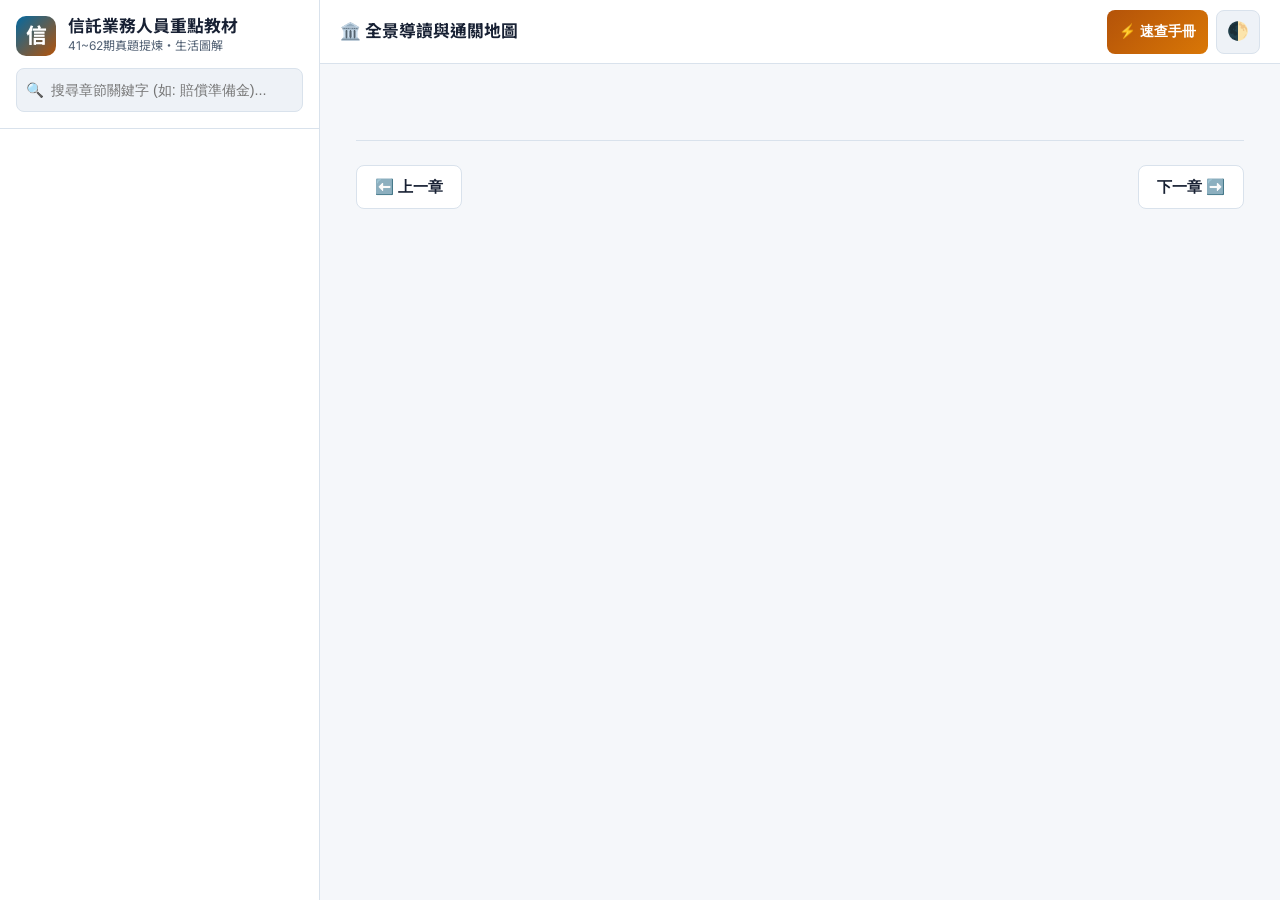
==== commit cf66b69e: "Audit laws and refresh site colors" ====
--- a/信託業務人員重點教材/index.html
+++ b/信託業務人員重點教材/index.html
@@ -1,5 +1,5 @@
 <!DOCTYPE html>
-<html lang="zh-TW" data-theme="dark">
+<html lang="zh-TW" data-theme="light">
 <head>
   <meta charset="UTF-8">
   <meta name="viewport" content="width=device-width, initial-scale=1.0, maximum-scale=5.0, user-scalable=yes">
@@ -18,53 +18,55 @@
       --font-main: 'Inter', 'Noto Sans TC', -apple-system, BlinkMacSystemFont, "Segoe UI", Roboto, sans-serif;
       --font-mono: 'JetBrains Mono', monospace;
       
-      /* Dark Theme (Default) */
-      --bg-primary: #0b0f19;
-      --bg-secondary: #111827;
-      --bg-tertiary: #1f2937;
-      --bg-card: rgba(31, 41, 55, 0.75);
-      --bg-card-hover: rgba(55, 65, 81, 0.85);
-      --border-color: rgba(255, 255, 255, 0.08);
-      --border-highlight: rgba(16, 185, 129, 0.35);
+      /* 深色模式：夜藍底、天藍主色、琥珀重點 */
+      --bg-primary: #111827;
+      --bg-secondary: #172033;
+      --bg-tertiary: #222d42;
+      --bg-card: rgba(30, 41, 59, 0.88);
+      --bg-card-hover: #2c3a52;
+      --border-color: rgba(148, 163, 184, 0.18);
+      --border-highlight: rgba(56, 189, 248, 0.42);
       
-      --text-main: #f3f4f6;
-      --text-muted: #9ca3af;
-      --text-subtle: #6b7280;
+      --text-main: #f8fafc;
+      --text-muted: #cbd5e1;
+      --text-subtle: #94a3b8;
       
-      --primary: #10b981;
-      --primary-hover: #059669;
-      --primary-light: rgba(16, 185, 129, 0.15);
-      --accent: #3b82f6;
-      --accent-light: rgba(59, 130, 246, 0.15);
+      --primary: #38bdf8;
+      --primary-hover: #0ea5e9;
+      --primary-light: rgba(56, 189, 248, 0.14);
+      --accent: #fbbf24;
+      --accent-light: rgba(251, 191, 36, 0.14);
+      --accent-contrast: #172033;
       --warning: #f59e0b;
-      --danger: #ef4444;
+      --danger: #fb7185;
       
-      --shadow-sm: 0 2px 8px rgba(0, 0, 0, 0.3);
-      --shadow-md: 0 4px 20px rgba(0, 0, 0, 0.4);
-      --shadow-lg: 0 10px 30px rgba(0, 0, 0, 0.6);
+      --shadow-sm: 0 2px 8px rgba(2, 6, 23, 0.28);
+      --shadow-md: 0 8px 24px rgba(2, 6, 23, 0.34);
+      --shadow-lg: 0 16px 40px rgba(2, 6, 23, 0.46);
       
       --sidebar-width: 320px;
       --topbar-height: 64px;
     }
 
     [data-theme="light"] {
-      --bg-primary: #f8fafc;
+      --bg-primary: #f5f7fa;
       --bg-secondary: #ffffff;
-      --bg-tertiary: #f1f5f9;
+      --bg-tertiary: #eef2f7;
       --bg-card: #ffffff;
-      --bg-card-hover: #f8fafc;
-      --border-color: rgba(0, 0, 0, 0.08);
-      --border-highlight: rgba(16, 185, 129, 0.5);
+      --bg-card-hover: #f1f5f9;
+      --border-color: #d9e2ec;
+      --border-highlight: rgba(2, 132, 199, 0.38);
       
-      --text-main: #0f172a;
-      --text-muted: #475569;
-      --text-subtle: #94a3b8;
+      --text-main: #172033;
+      --text-muted: #526174;
+      --text-subtle: #8291a7;
       
-      --primary: #059669;
-      --primary-hover: #047857;
-      --primary-light: rgba(5, 150, 105, 0.1);
-      --accent: #2563eb;
-      --accent-light: rgba(37, 99, 235, 0.1);
+      --primary: #0369a1;
+      --primary-hover: #075985;
+      --primary-light: #e0f2fe;
+      --accent: #b45309;
+      --accent-light: #fff7ed;
+      --accent-contrast: #ffffff;
       --warning: #d97706;
       --danger: #dc2626;
       
@@ -323,8 +325,8 @@
       color: var(--primary);
     }
     .btn-action.highlight {
-      background: linear-gradient(135deg, var(--danger), #b91c1c);
-      color: #fff;
+      background: linear-gradient(135deg, var(--accent), var(--warning));
+      color: var(--accent-contrast);
       border: none;
     }
 
@@ -547,6 +549,17 @@
 
     .markdown-body p {
       margin-bottom: 18px;
+    }
+
+    .markdown-body a {
+      color: var(--primary);
+      font-weight: 600;
+      text-decoration-color: color-mix(in srgb, var(--primary) 45%, transparent);
+      text-underline-offset: 3px;
+    }
+    .markdown-body a:hover {
+      color: var(--primary-hover);
+      text-decoration-thickness: 2px;
     }
 
     .markdown-body ul, .markdown-body ol {
@@ -659,7 +672,7 @@
 
     .markdown-body tr:hover td,
     .table-scroll-inner tr:hover td {
-      background: rgba(255, 255, 255, 0.03);
+      background: var(--primary-light);
     }
 
     /* 平板：保留表格，但固定欄寬並允許標題、內容自然換行。 */
@@ -1581,148 +1594,229 @@
       }
     }
 
-  
-    /* ==================== 核心圖解卡片與手機高清滑動 (SVG 模糊徹底解決方案) ==================== */
-    .diagram-interactive-card {
-      margin: 28px 0;
-      background: #111827;
-      border: 1px solid rgba(255, 255, 255, 0.12);
-      border-radius: 12px;
+
+
+    /* topic-statistics:styles:start */
+    .markdown-body .topic-stat-chart {
+      min-width: 0;
+      margin: 20px 0;
+      padding: 24px;
+      border: 1px solid var(--border-color);
+      border-radius: 16px;
+      background: var(--bg-secondary);
+      color: var(--text-main);
+    }
+    .markdown-body .topic-stat-heading {
+      margin: 0 0 8px;
+      font-size: 20px;
+      font-weight: 700;
+    }
+    .markdown-body .topic-stat-subtitle,
+    .markdown-body .topic-stat-note {
+      margin: 0;
+      color: var(--text-muted);
+      font-size: 14px;
+      line-height: 1.6;
+    }
+    .markdown-body .topic-stat-list {
+      list-style: none;
+      margin: 20px 0;
+      padding: 0;
+    }
+    .markdown-body .topic-stat-row {
+      display: grid;
+      grid-template-columns: minmax(0, 1.2fr) minmax(0, 1fr) 108px;
+      align-items: center;
+      gap: 14px;
+      margin: 0;
+      padding: 12px 0;
+      border-bottom: 1px solid var(--border-color);
+      font-size: 16px;
+      line-height: 1.5;
+    }
+    .topic-stat-label {
+      display: flex;
+      gap: 10px;
+      min-width: 0;
+      overflow-wrap: anywhere;
+    }
+    .topic-stat-rank {
+      flex: 0 0 24px;
+      color: var(--text-muted);
+      font-variant-numeric: tabular-nums;
+    }
+    .topic-stat-track {
+      display: block;
+      height: 14px;
+      border-radius: 6px;
       overflow: hidden;
-      box-shadow: 0 6px 24px rgba(0, 0, 0, 0.35);
-    }
-    .diagram-card-header {
-      display: flex;
-      align-items: center;
-      justify-content: space-between;
-      flex-wrap: wrap;
+      background: var(--bg-tertiary);
+    }
+    .topic-stat-fill {
+      display: block;
+      height: 100%;
+      border-radius: inherit;
+      background: var(--accent);
+    }
+    .topic-stat-leading { background: var(--primary); }
+    .topic-stat-value {
+      text-align: right;
+      white-space: nowrap;
+      font-variant-numeric: tabular-nums;
+    }
+    .topic-stat-percent {
+      display: block;
+      font-size: 14px;
+      color: var(--text-muted);
+    }
+    @media (max-width: 640px) {
+      .markdown-body .topic-stat-chart { padding: 16px; }
+      .markdown-body .topic-stat-heading { font-size: 18px; }
+      .markdown-body .topic-stat-row {
+        grid-template-columns: minmax(0, 1fr) auto;
+        gap: 8px 12px;
+        padding: 14px 0;
+      }
+      .topic-stat-label { grid-column: 1 / -1; }
+      .topic-stat-value { font-size: 14px; }
+      .topic-stat-percent { display: inline; margin-left: 8px; }
+    }
+    /* topic-statistics:styles:end */
+    /* mobile-diagrams:styles:start */
+    .markdown-body .study-diagram {
+      min-width: 0;
+      margin: 24px 0;
+      padding: 20px;
+      border: 1px solid var(--border-color);
+      border-radius: 14px;
+      background: var(--bg-secondary);
+      color: var(--text-main);
+      overflow-wrap: anywhere;
+    }
+    .markdown-body .study-diagram figcaption {
+      display: flex;
+      align-items: baseline;
       gap: 10px;
-      padding: 10px 16px;
-      background: rgba(31, 41, 55, 0.85);
-      border-bottom: 1px solid rgba(255, 255, 255, 0.08);
-    }
-    .diagram-card-badge {
-      font-size: 0.75rem;
+      margin: 0 0 16px;
+      padding-bottom: 12px;
+      border-bottom: 1px solid var(--border-color);
+      font-size: 1.08rem;
       font-weight: 700;
-      color: #10b981;
-      background: rgba(16, 185, 129, 0.15);
-      border: 1px solid rgba(16, 185, 129, 0.3);
-      padding: 3px 8px;
-      border-radius: 6px;
-      white-space: nowrap;
-    }
-    .diagram-card-title {
-      font-size: 0.95rem;
-      font-weight: 600;
-      color: #f1f5f9;
-      flex: 1;
-      min-width: 140px;
-      overflow: hidden;
-      text-overflow: ellipsis;
-      white-space: nowrap;
-    }
-    .diagram-card-tools {
-      display: flex;
-      align-items: center;
-      gap: 8px;
-    }
-    .diagram-scroll-hint {
-      font-size: 0.75rem;
-      font-weight: 600;
-      color: #38bdf8;
-      background: rgba(56, 189, 248, 0.12);
-      padding: 3px 10px;
-      border-radius: 20px;
-      border: 1px dashed rgba(56, 189, 248, 0.4);
-      white-space: nowrap;
-      display: none;
-    }
-    .btn-diagram-zoom {
-      background: rgba(59, 130, 246, 0.2);
-      border: 1px solid rgba(59, 130, 246, 0.5);
-      color: #93c5fd;
-      font-size: 0.82rem;
-      font-weight: 600;
-      padding: 6px 14px;
-      min-height: 36px;
+      line-height: 1.45;
+    }
+    .study-diagram-icon { color: var(--primary); }
+    .markdown-body .study-diagram-root,
+    .study-diagram-question .study-diagram-node {
+      margin: 0 0 14px;
+      padding: 9px 12px;
+      border-left: 4px solid var(--primary);
+      border-radius: 4px;
+      background: var(--primary-light);
+      color: var(--text-main);
+      font-weight: 700;
+    }
+    .study-diagram-groups,
+    .study-diagram-panels,
+    .study-diagram-branches {
+      display: grid;
+      grid-template-columns: repeat(auto-fit, minmax(250px, 1fr));
+      gap: 12px;
+    }
+    .study-diagram-group,
+    .study-diagram-panels > .study-diagram-node,
+    .study-diagram-branches > .study-diagram-node {
+      min-width: 0;
+      padding: 12px;
+      border: 1px solid var(--border-color);
+      border-radius: 10px;
+      background: var(--bg-primary);
+    }
+    .markdown-body .study-diagram-group h3 {
+      margin: 0 0 10px;
+      padding: 0 0 8px;
+      border-bottom: 1px solid var(--border-color);
+      color: var(--primary);
+      font-size: 1rem;
+      line-height: 1.4;
+    }
+    .study-diagram-children { border-left: 2px solid var(--primary); }
+    .study-diagram-children > .study-diagram-node {
+      padding: 7px 0 8px 12px;
+      border-bottom: 1px solid var(--border-color);
+    }
+    .study-diagram-children > .study-diagram-node:last-child { border-bottom: 0; }
+    .markdown-body .study-diagram-node h4 {
+      margin: 0 0 5px;
+      color: var(--text-main);
+      font-size: 0.98rem;
+      font-weight: 700;
+      line-height: 1.45;
+    }
+    .markdown-body .study-diagram-lines {
+      list-style: none;
+      margin: 0;
+      padding: 0;
+    }
+    .markdown-body .study-diagram-lines li {
+      margin: 3px 0;
+      padding: 0;
+      color: var(--text-muted);
+      font-size: 0.91rem;
+      line-height: 1.45;
+    }
+    .markdown-body .study-diagram-lines .study-diagram-emphasis {
+      color: var(--text-main);
+      font-weight: 700;
+    }
+    .markdown-body .study-diagram-relation {
+      margin: 8px 0 0;
+      color: var(--primary);
+      font-size: 0.9rem;
+      font-weight: 700;
+    }
+    .markdown-body .study-diagram-sequence {
+      list-style: none;
+      margin: 0;
+      padding: 0;
+    }
+    .study-diagram-sequence > li {
+      position: relative;
+      margin: 0 0 0 11px;
+      padding: 0 0 14px 22px;
+      border-left: 2px solid var(--primary);
+    }
+    .study-diagram-sequence > li:last-child { padding-bottom: 0; border-left-color: transparent; }
+    .study-diagram-sequence > li::before {
+      content: '';
+      position: absolute;
+      top: 2px;
+      left: -7px;
+      width: 12px;
+      height: 12px;
+      border-radius: 50%;
+      background: var(--primary);
+    }
+    .study-diagram-criteria { display: grid; gap: 10px; }
+    .study-diagram-criterion {
+      padding: 10px 12px;
+      border: 1px solid var(--border-color);
       border-radius: 8px;
-      cursor: pointer;
-      white-space: nowrap;
-      display: inline-flex;
-      align-items: center;
-      gap: 4px;
-      transition: all 0.2s ease;
-    }
-    .btn-diagram-zoom:hover,
-    .btn-diagram-zoom:active {
-      background: #2563eb;
-      color: #ffffff;
-      transform: translateY(-1px);
-    }
-    .diagram-card-canvas {
-      position: relative;
-      padding: 16px;
-      background: #0b1120;
-      cursor: zoom-in;
-      overflow-x: auto;
-      -webkit-overflow-scrolling: touch;
-      touch-action: pan-x pan-y;
-      display: flex;
-      justify-content: center;
-      align-items: center;
-    }
-    .diagram-svg-img {
-      display: block;
-      max-width: 100%;
-      height: auto;
-      border-radius: 8px;
-      shape-rendering: geometricPrecision !important;
-      text-rendering: geometricPrecision !important;
-      image-rendering: -webkit-optimize-contrast;
-      transition: transform 0.2s ease;
-    }
-    .diagram-card-footer {
-      display: flex;
-      align-items: center;
-      justify-content: space-between;
-      flex-wrap: wrap;
-      gap: 8px;
-      padding: 8px 16px;
-      background: rgba(15, 23, 42, 0.7);
-      border-top: 1px solid rgba(255, 255, 255, 0.05);
-      font-size: 0.82rem;
-      color: var(--text-subtle);
-    }
-    .diagram-quick-btn {
-      background: transparent;
-      border: none;
-      color: #38bdf8;
-      cursor: pointer;
-      font-size: 0.82rem;
-      padding: 2px 6px;
-      border-radius: 4px;
-      text-decoration: underline;
-      transition: color 0.2s;
-    }
-    .diagram-quick-btn:hover {
-      color: #60a5fa;
-    }
-
-    /* 手機/平板響應式優化（寬度 <= 768px） */
-    @media (max-width: 768px) {
-      .diagram-scroll-hint {
-        display: inline-block !important; /* 手機端自動提示左右滑動 */
-      }
-      .diagram-card-canvas {
-        justify-content: flex-start !important; /* 靠左排列，支援左右流暢滑動 */
-        padding: 14px 10px !important;
-      }
-      .diagram-svg-img {
-        min-width: 760px !important; /* 核心關鍵：手機端維持 760px 最小寬度，文字絕不縮小模糊！ */
-        max-width: none !important;
-      }
-    }
-
+      background: var(--bg-primary);
+    }
+    .study-diagram-criterion h4 { margin: 0 0 8px; color: var(--primary); font-size: 0.95rem; }
+    .study-diagram-criterion dl { display: grid; grid-template-columns: repeat(2, minmax(0, 1fr)); gap: 10px; margin: 0; }
+    .study-diagram-criterion dt { color: var(--text-main); font-size: 0.88rem; font-weight: 700; }
+    .study-diagram-criterion dd { margin: 4px 0 0; color: var(--text-muted); font-size: 0.9rem; line-height: 1.45; }
+    @media (max-width: 640px) {
+      .markdown-body .study-diagram { padding: 14px; margin: 18px 0; }
+      .markdown-body .study-diagram figcaption { font-size: 1rem; }
+      .study-diagram-groups,
+      .study-diagram-panels,
+      .study-diagram-branches { grid-template-columns: minmax(0, 1fr); gap: 8px; }
+      .study-diagram-criterion dl { grid-template-columns: minmax(0, 1fr); gap: 8px; }
+      .study-diagram-criterion dl > div { padding-left: 8px; border-left: 2px solid var(--primary); }
+    }
+    /* mobile-diagrams:styles:end */
   </style>
 </head>
 <body>
@@ -1804,7 +1898,8 @@
   </div>
 
   <script>
-const courseData = {"chapters":[{"id":"c00","filename":"00_信託證照攻略與全景導讀.md","title":"全景導讀與通關地圖","icon":"🧭","badge":"導讀","weight":"學習指引","markdown":"# 臺灣信託業務人員專業測驗：生活圖解重點教材\n\n> **編撰依據**：依據中華民國現行《信託法》、《信託業法》、《不動產證券化條例》、《金融資產證券化條例》、信託稅法及金管會最新函令，深度解析**第 41 期至第 62 期歷屆考古題（共 2,860 題）**之高頻出題邏輯。\n> **核心特色**：\n> 1. **大量視覺化圖表**：全模組採用 Mermaid 流程圖、架構圖、對照表，建立視覺化空間記憶。\n> 2. **生活化白話比喻**：以日常故事與形象譬喻（如防彈衣、防火牆、水管穿透）拆解晦澀法條。\n> 3. **保留法規原意與嚴謹度**：標明條號、法定要件、例外規定，絕不因白話化而失真。\n> 4. **考古題高頻考點直擊**：精準標註「何者錯誤」逆向題陷阱、必背關鍵字與歷屆常考陷阱。\n\n---\n\n## 📚 教材模組目錄地圖\n\n![🏛️ 臺灣信託業務人員生活圖解全景地圖](images/chart_00_01.svg)"},{"id":"c01","filename":"01_信託法規精粹_生活圖解篇.md","title":"信託法基礎與獨立性","icon":"🛡️","badge":"必考 45%","weight":"信託法規核心","markdown":"# 第 01 章：信託法基礎與信託財產獨立性（生活圖解篇）\n\n---\n\n## 🎯 本章學習導航與核心地圖\n\n依本站歷屆題庫整理，信託財產獨立性（第 12 條）、公示與對抗要件（第 4 條）、詐害信託撤銷權（第 6、7 條）及受託人義務（第 22～35 條）都是高頻考點。本章以下內容以現行《信託法》條文為準。\n\n![🏛️ 信託基本三面關係與法定架構](images/chart_01_01.svg)\n\n---\n\n## 💡 一、信託的本質與生活化白話比喻\n\n### 1. 什麼是信託？（信託法第 1 條）\n> **法條原意**：稱信託者，謂委託人將財產權移轉或為其他處分，使受託人依信託本旨，為受益人之利益或為特定之目的，管理或處分信託財產之關係。\n\n*   **實務情境（高齡安養與二代教育金傳承信託）**：\n    王老先生（**委託人**）將 1,000 萬元資金信託移轉予臺灣銀行信託部（**受託人**），簽訂信託契約，約定受託銀行每月撥付 3 萬元作為王老先生的生活安養費（**自益信託部分**），並約定在孫子小明考上大學後，每學期撥付 10 萬元學雜費與留學基金（**他益信託部分**）。\n    *   ① **財產權實質移轉**：1,000 萬元所有權名義已合法移轉至臺銀信託專戶，王老先生若日後經商失利遭一般債權人追討，原則上不得對信託財產強制執行；但信託法第 12 條所列例外情形不在此限；\n    *   ② **分別管理義務**：臺銀必須將這筆資金與自有營運資產嚴格分帳、獨立列管；\n    *   ③ **稅務效果**：孫子小明如取得他益信託利益，可能構成遺產及贈與稅法所定的視同贈與；申報義務與價值計算應依遺產及贈與稅法規定判斷。\n*   **四大核心構成要件**：\n    1.  **委託人必須把「財產權移轉或處分」給受託人**：受託人必須取得外觀上的所有權或名義，若只是口頭委託代跑腿、財產沒有過戶或移轉，僅是民法上的「委任」，而不是信託！\n    2.  **必須有「信託目的」**：目的必須合法、可能、確定，且不能違反公共秩序與善良風俗。\n    3.  **受託人是「為受益人利益」或「特定目的」而管理**：不是為受託人自己賺錢。\n    4.  **信託財產必須具體確定**：不能是抽象概念（例如不能以「未來可能發生的好運」為信託財產）。\n\n---\n\n## 🛡️ 二、信託的分類：一張圖秒懂\n\n![📚 信託三大核心法定分類架構](images/chart_01_02.svg)\n\n> **🔥 考古題必考陷阱（何者錯誤）**：\n> *   **陷阱 1**：自然人得否以「宣言信託」設立信託？\n>     *   👉 **錯誤。**《信託法》第 71 條的宣言信託，是法人為增進公共利益，經決議並取得目的事業主管機關許可後，對外宣言自為委託人及受託人。自然人不適用此一宣言信託制度。\n> *   **陷阱 2**：法定信託在台灣存在嗎？\n>     *   👉 **非基於法律行為**！台灣信託法採設立信託主義（契約、遺囑、宣言），「法定信託」非由當事人之設立行為成立，為英美法系產物，非我國信託法規定之設立型態。\n\n---\n\n## 🔰 三、信託財產的獨立性\n\n信託財產移轉或處分予受託人後，法律賦予其獨立性；它不因受託人死亡或破產而成為受託人的遺產或破產財團，且原則上不得任意強制執行。\n\n![🛡️ 信託財產獨立性與強制執行界線](images/chart_01_03.svg)\n\n### 1. 信託財產獨立性的五項核心規則（信託法第 9～14 條）\n1.  **物上代位性（第 9 條，換形不換質）**：信託財產因管理、處分、滅失、毀損取得之賠償金、保險給付或變賣價金，仍屬信託財產。即使型態由房屋轉為現金，也不因此成為受託人自有財產；是否得強制執行仍依第 12 條及其他法律判斷。\n2.  **不屬於受託人之遺產（第 10 條）**：受託人死亡時，信託財產由新受託人接手，**不列入受託人的遺產**！\n3.  **不屬於受託人之破產財團（第 11 條）**：受託人個人經商失敗宣布破產，信託財產**不屬於受託人的破產財團**。\n4.  **禁止強制執行之原則（第 12 條第 1 項）**：任何人不得隨意對信託財產聲請法院查封拍賣。\n5.  **禁止抵銷（第 13 條）**：老王欠受託人個人 100 萬，但老王對信託財產有 100 萬債權，**兩者不得主張抵銷**！\n\n---\n\n### 🚨 2. 防彈衣的「三大破防例外」（得強制執行之例外）\n\n這是**歷屆出題頻率最高（考超過 80 次）**的條文：**信託法第 12 條第 1 項但書**！\n\n![⚖️ 信託財產強制執行判斷流程與三大破防例外](images/chart_01_04.svg)\n\n> **🔥 審題重點**：\n> *   委託人的普通債權人拿本票裁定，要去查封信託財產？ ❌ **不可以！違反第 12 條！**\n> *   銀行在房子信託前，就已經設定了第一順位最高限額抵押權，委託人違約不繳房貸，銀行可否拍賣信託房屋？ ⭕ **可以！此為「信託前已存在之權利」！**\n> *   受託人請水電師傅修繕信託的公寓水管，修繕完畢積欠工程款 10 萬元，水電師傅可否向法院聲請對信託公寓強制執行？ ⭕ **可以！此為「因處理信託事務所生之權利」！**\n\n---\n\n## 🪪 四、信託公示制度：對抗要件（信託法第 4 條）\n\n信託不是兩個人在抽屜裡偷偷簽約就能對抗全世界，必須「公示」，不然第三人根本不知道財產已經信託！\n\n| 財產類型 | 公示與生效規定 | 未登記之法律效果 |\n| :--- | :--- | :--- |\n| **應登記之財產權**<br/>（如：土地、房屋、船舶、航空器、商標權、專利權） | 必須向地政機關或主管機關辦妥**信託登記** | **法定對抗要件而非成立要件**！信託契約在委託人與受託人間債權仍合法有效，但**對外喪失阻擋第三人強制執行之對抗力**（如盾牌未舉起，第三人仍得拍賣取償） |\n| **有價證券** | 依目的事業主管機關規定，在證券或其他表彰權利文件上**載明為信託財產**；股票或公司債券另須**通知發行公司** | 未依法載明為信託財產，**不得對抗第三人**；股票或公司債券未通知發行公司，**不得對抗發行公司** |\n\n> **💡 實務精選案例【精華地漏辦信託專簿登記之對抗風險】**：\n> 陳董將名下一筆市價 5,000 萬元的精華土地信託移轉給好友張三管理，契約完全合法，但在地政事務所僅辦妥「所有權移轉登記」，卻漏未辦理「信託登記（未載明為信託財產及信託專簿）」：\n> ① **內部關係**：未辦信託登記，不代表信託當然無效；委託人與受託人間的權利義務仍須依信託行為及一般法律關係判斷。\n> ② **外部關係**：依第 4 條，未辦理信託登記即不得以該信託對抗第三人；至於個案能否強制執行，仍應依第三人的權利、執行名義及其他相關法規判斷。\n> 📌 **解題口訣**：「內部有效成立，外部登記始生對抗；無登記如無盾牌，債權查封無法抵擋」\n\n> **🔥 考古題常見陷阱（第 41 期第 1 題直擊）**：\n> *   題目：「以股票為信託者，通知發行公司即可對抗第三人？」\n> *   👉 **錯！**「載明為信託財產」是對抗第三人的要件；股票或公司債券另須通知發行公司，才能對抗該公司。兩種對抗對象不要混為一談。\n\n---\n\n## ⚔️ 五、脫產防線：詐害信託與撤銷權（信託法第 6 條、第 7 條）\n\n【建商欠款脫產信託與除斥期間之防禦】\n包商黃董積欠下游材料商林老闆 3,000 萬元工程款，為免豪宅被查封，將名下價值 4,000 萬元的豪宅信託登記給不知情的胞弟作為子女教育基金：\n① **有害及債權**：黃董信託行為導致其剩餘資產不足清償債務，構成有害及債權；\n② **撤銷與受益人既得利益要分開判斷**：信託行為有害於債權人權利時，債權人得聲請法院撤銷；但受益人已取得的利益原則上不受撤銷影響，除非利益尚未屆清償期，或受益人取得利益時明知或可得而知有害及債權。\n③ **嚴格除斥期間**：林老闆必須在「自知有撤銷原因起 1 年內」，或「自信託行為成立日起 10 年內」，向民事法院提起撤銷訴訟；逾期則撤銷權消滅！\n\n![⚖️ 詐害信託撤銷權判定流程與除斥期間](images/chart_01_05.svg)\n\n### 1. 撤銷的法定條件\n1.  **有害於債權人**：信託行為發生時，委託人之資產已經不足以清償所有既有債務（害及資力）。\n2.  **撤銷要件著重信託行為是否有害債權**：第 6 條並未把受託人惡意列為撤銷要件；但受益人已取得利益能否保有，仍須依第 6 條第 2 項判斷。\n3.  **法定推定有害（第 6 條第 3 項）**：信託成立後 **6 個月內**，委託人被宣告破產者，**法律直接推定該信託行為有害於債權**！\n\n### 2. 撤銷權的除斥期間（時效必背數字！）\n*   **短期間**：自債權人**知有撤銷原因起，1 年間**不行使而消滅。\n*   **長期間**：自信託行為**成立日起，逾 10 年**不行使而消滅。\n\n---\n\n## 🧑‍💼 六、受託人的權利、義務與利益衝突迴避\n\n受託人掌管他人龐大身家，法規對其設定了極高的誠信標準：\n\n### 1. 受託人的三項核心義務\n1.  **善良管理人之注意義務（信託法第 22 條）**：\n    受託人應依信託本旨，以善良管理人之注意，處理信託事務。即使是**無償受託人**（沒收任何手續費或報酬），一樣要負**善良管理人**的高規格注意標準！（民法無償委任通常僅負與處理自己事務為同一之注意，但信託法標準更高！）。\n2.  **親自處理義務（第 25 條）**：\n    受託人原則上**應親自處理信託事務**。\n    *   **得使第三人代為處理的法定例外只有兩類**：\n        1. 信託行為另有訂定。\n        2. 有不得已之事由。\n    *   單純取得委託人及受益人同意，並不是第 25 條明文列出的第三種例外。\n3.  **分別管理義務（第 24 條）**：\n    受託人必須將信託財產與其**自有財產**，以及**不同信託之信託財產**，分別獨立管理。\n\n---\n\n### 2. 利益衝突迴避（信託法第 34、35 條）\n\n![🛡️ 受託人防弊規範：享有利益與轉為自有之限制](images/chart_01_06.svg)\n\n> **🔥 歷屆經典試題核心破解**：\n> *   問：受託人可否同時為該信託之唯一受益人？\n>     *   👉 **不可以。**第 34 條規定受託人不得享有信託利益，但與他人為共同受益人者例外，因此受託人不能成為唯一受益人。\n> *   問：受託人看中信託財產中的不動產或名車，想將信託財產轉為自有財產（自易交易），法律如何規範？\n>     *   👉 **原則禁止，但有法定例外。**第 35 條第 1 項列出三種例外：① 經受益人書面同意並依市價取得；② 由集中市場競價取得；③ 有不得已事由經法院許可。另依第 2 項，受託人因繼承、合併或其他事由概括承受信託財產上權利時，也不適用第 1 項限制。\n\n---\n\n## 🔚 七、信託之消滅與賸餘財產歸屬（信託法第 62~65 條）\n\n信託關係因為信託目的已完成、不能完成、期限屆滿、或終止而消滅時，剩下的財產該給誰？\n\n![🏛️ 信託關係消滅時之信託財產終局歸屬法定三順位](images/chart_01_07.svg)\n\n> **🎯 歸屬先後順序口訣**：\n> **「一約定、二全部受益、三委託」**：信託行為有約定歸屬權利人時依約定；未約定時，先歸屬於**享有全部信託利益之受益人**，其次才是委託人或其繼承人。\n\n\n---\n\n## 📜 法規原文對照庫\n<details class=\"law-card\">\n  <summary>📜 查閱中華民國《信託法》關鍵法定條文原文</summary>\n  <div class=\"law-card-content\">\n    <p><strong>第 1 條（信託定義）</strong>：稱信託者，謂委託人將財產權移轉或為其他處分，使受託人依信託本旨，為受益人之利益或為特定之目的，管理或處分信託財產之關係。</p>\n    <p><strong>第 4 條（公示與對抗要件）</strong>：應登記或註冊之財產權，非經信託登記不得對抗第三人；有價證券未依法載明為信託財產，不得對抗第三人；股票或公司債券另須通知發行公司，否則不得對抗該公司。</p>\n    <p><strong>第 6 條（詐害信託撤銷權）</strong>：信託行為有害於委託人之債權人權利者，債權人得聲請法院撤銷；受益人已取得利益的保護另依第 2 項判斷。信託成立後 6 個月內，委託人或其遺產受破產宣告者，推定其行為有害及債權。</p>\n    <p><strong>第 7 條（撤銷權除斥期間）</strong>：前條撤銷權，自債權人知有撤銷原因時起，1 年間不行使而消滅。自信託行為成立時起，逾 10 年者，亦同。</p>\n    <p><strong>第 12 條（強制執行禁止與例外）</strong>：對信託財產不得強制執行。但基於信託前已存在於該財產之權利、因處理信託事務所生之權利或其他法律有特別規定者，不在此限。</p>\n    <p><strong>第 34 條（受託人利益限制）</strong>：受託人不得以任何名義，享有信託利益。但與他人為共同受益人時，不在此限。</p>\n    <p><strong>第 35 條（轉為自有之限制）</strong>：受託人原則上不得將信託財產轉為自有財產或於其上設定、取得權利；第 1 項列有受益人書面同意並依市價取得、集中市場競價取得、不得已事由經法院許可三種例外，第 2 項另定繼承、合併或其他概括承受的例外。</p>\n  </div>\n</details>\n"},{"id":"c02","filename":"02_信託業法與監理架構_圖解篇.md","title":"信託業法與監理架構","icon":"🏢","badge":"必考 38%","weight":"信託業法核心","markdown":"# 第 02 章：信託業法與金融監理架構（圖解篇）\n\n---\n\n## 🎯 本章學習導航與核心地圖\n\n依本站歷屆題庫整理，《信託業法》的監理架構、利益衝突、賠償準備金與信託財產評審制度都是高頻考點。\n本章核心在於金管會如何透過「資金門檻」、「防火牆制度」與「內部控制」來監管這群管錢的金融機構。\n\n![🏛️ 信託業法金融監理金字塔與四大防線](images/chart_02_01.svg)\n\n---\n\n## 🏢 一、信託業的誕生：設立門檻與兩道資金防線\n\n要開辦信託業務，法律採「特許營業許可制與業務分別核定原則」：\n① **業務核定原則**：信託業得經營的業務種類，應依第 18 條報請主管機關核定；涉及外匯業務者，應經中央銀行同意。\n② **不得承諾保本或最低收益率（第 31 條）**：信託業不得承諾擔保本金或最低收益率。底層商品本身如另有發行條件，仍應區分商品發行人的義務與受託人的責任，不可把商品條件解讀成信託業對客戶的保證。\n\n![💰 信託業兩大法定資金防線與營業保證金陷阱](images/chart_02_02.svg)\n\n### 1. 兩大資金門檻精準比對表（考題必出數字！）\n\n| 項目 | 法定金額 / 比率 | 繳存地點 / 形式 | 主要功能與受償權利 |\n| :--- | :--- | :--- | :--- |\n| **最低實收資本額** | **新臺幣 20 億元**<br/>（發起人一次認足發行股份總額，並至少繳足 20% 股款） | 信託公司自有資本 | 確保公司資本充足度與營運穩定性 |\n| **賠償準備金**<br/>（信託業法第 34 條） | **最低 5,000 萬元**，並依主管機關公告按受託財產計提 | 取得執照後 **1 個月內**<br/>以**現金或政府債券**繳存**中央銀行** | 擔保信託業因違反受託人義務所負的**損害賠償、利益返還或其他責任**；委託人或受益人對賠償準備金有**優先受償權** |\n\n> **🔥 考古題必考陷阱（何者錯誤）**：\n> *   **陷阱 1**：信託業法要求信託業另提「營業保證金」，例如實收資本額 5%、最低 5,000 萬元並繳存國庫？ ❌ **錯誤！信託業法本身沒有這項營業保證金要求；正確制度是第 34 條的「賠償準備金」，繳存中央銀行。**\n> *   **陷阱 2**：賠償準備金繳存於財政部？ ❌ **錯誤！是繳存「中央銀行」！**\n> *   **陷阱 3**：賠償準備金得以股票或不動產繳存？ ❌ **錯誤！限以「現金」或「政府債券」繳存！**\n> *   **陷阱 4**：賠償準備金只是一般營運資金？ ❌ **錯誤。**第 34 條明定其用於擔保違反受託人義務所生責任，且委託人或受益人有優先受償權。\n\n---\n\n## 🚧 二、利益衝突防護網：信託業法第 25 條與第 27 條\n\n信託業是管錢的人，最怕經理人「內線交易」或把親戚快倒閉公司的爛股票賣給客戶的信託帳戶！\n\n![🚧 信託業利益衝突防火牆：第 25 條與第 27 條](images/chart_02_03.svg)\n\n### 1. 信託業的「利害關係人」是誰？（信託業法第 7 條）\n記憶關鍵數字：**「持股 5%」與「持股 10%」**！\n*   持有信託公司股份總額 **5% 以上**之股東。\n*   信託業負責人（董、監、總經理）。\n*   信託業負責人獨資、合夥，或持股超過 **10%** 之企業。\n*   信託公司持股超過 **5%** 之轉投資企業。\n*   對信託財產具有**運用決定權之人**。\n\n### 2. 第 25 條與第 27 條的限制及例外\n\n| 比較維度 | 第 25 條 | 第 27 條 |\n| :--- | :--- | :--- |\n| **基本規則** | 原則禁止以信託財產與本身或利害關係人從事第 25 條列舉交易 | 原則禁止第 27 條列舉交易，但信託契約有約定，或事先告知受益人並取得書面同意時，得依規定辦理 |\n| **規範範圍** | 1. 購買本身或利害關係人發行或承銷之有價證券或票券。<br/>2. 購買本身或利害關係人之財產。<br/>3. 讓售予本身或利害關係人。<br/>4. 其他主管機關規定之利害關係交易。 | 1. 購買其銀行業務部門經紀之有價證券或票券。<br/>2. 存放於其銀行業務部門或利害關係人處，或與銀行業務部門從事外匯相關交易。<br/>3. 與本身或利害關係人為第 25 條第 1 項以外之其他交易。 |\n| **重要例外** | 信託契約約定信託業對信託財產**不具運用決定權**者，不受第 1 項限制，但須充分告知交易情形；**政府發行之債券**亦不受第 1 項限制。 | 信託契約約定信託業對信託財產**不具運用決定權**者，不受第 1 項限制，但仍須充分告知交易情形；外匯交易並須遵守外匯法令及揭露風險。 |\n\n---\n\n## 🏛️ 三、公司治理：信託財產評審委員會\n\n信託業管理這麼多龐大資產，資產到底值多少錢？有沒有跌價風險？需要專門委員會審核：\n\n![🏢 信託財產評審委員會開會週期與職權規範](images/chart_02_04.svg)\n\n*   **評審頻率**：第 21 條規定信託財產**每 3 個月評審一次**，並報告董事會。\n*   **職責**：審查受託財產之評審原則、公允價格認定及後續風險控管，並將結果提報董事會。\n\n### 2. 信託業的法定定期報告\n*   **信託財產評審**：第 21 條明定每 **3 個月評審一次**，並報告董事會；條文本身沒有「季後 1 個月內」的額外期限。\n*   **營業報告與財務報告**：第 39 條規定信託業應於**每半營業年度**編製營業報告書及財務報告，向主管機關申報，並公告資產負債表；具體期限見《信託業法施行細則》第 17 條：**半年度終了後 2 個月內**、**年度終了後 4 個月內**辦理。\n\n---\n\n## ⚖️ 四、監理處分與罰則體系\n\n當信託業違反法令或章程、有損害受益人權益之虞時，主管機關（金融監督管理委員會）有哪些大招？\n\n![⚖️ 金管會對違法信託業之行政處分階梯](images/chart_02_05.svg)\n\n> **🔥 歷屆經典試題（解任董監職務）**：\n> *   題目：信託業董事或監察人違反法令時，信託業商業同業公會得否直接解除其職務？\n> *   👉 **錯！** 同業公會無此行政權力，**只有主管機關（金管會）**有權命令解除其董監職務！\n\n\n---\n\n## 📜 法規原文對照庫\n<details class=\"law-card\">\n  <summary>📜 查閱中華民國《信託業法》關鍵法定條文原文</summary>\n  <div class=\"law-card-content\">\n    <p><strong>設立資本額</strong>：信託業法第 10 條授權主管機關訂定最低實收資本額；依《信託業設立標準》第 3、4 條，一般信託公司最低實收資本額為新臺幣 20 億元，發起人應一次認足發行股份總額，並至少繳足 20% 股款。</p>\n    <p><strong>第 25 條（利害關係交易限制）</strong>：原則禁止以信託財產從事條文列舉的本身或利害關係人交易；但信託契約約定信託業不具運用決定權者不受第 1 項限制，政府發行之債券亦屬法定例外。</p>\n    <p><strong>第 27 條（其他利害關係交易限制）</strong>：除依信託契約約定，或事先告知受益人並取得書面同意外，不得從事條文列舉的交易；信託業不具運用決定權者不受第 1 項限制，但須充分告知交易情形。</p>\n    <p><strong>第 34 條（賠償準備金）</strong>：信託業為擔保因違反受託人義務所負的損害賠償、利益返還或其他責任，應提存賠償準備金；取得營業執照後 1 個月內，以現金或政府債券繳存中央銀行。委託人或受益人有優先受償之權。</p>\n    <p><strong>第 39 條＋施行細則第 17 條（定期報告）</strong>：信託業應於每半營業年度編製營業報告書及財務報告並向主管機關申報；半年度終了後 2 個月內、年度終了後 4 個月內辦理。</p>\n    <p><strong>第 44 條（主管機關處分權限）</strong>：信託業違反法令或章程時，主管機關得依法律規定採取糾正、限期改善、停止部分業務或其他監理處分。</p>\n  </div>\n</details>\n"},{"id":"c03","filename":"03_信託稅制全攻略_穿透圖解篇.md","title":"信託稅制全攻略穿透篇","icon":"💧","badge":"常考 7%","weight":"稅務實質課稅","markdown":"# 第 03 章：信託相關稅制全攻略（導管課稅圖解篇）\n\n---\n\n## 🎯 本章學習導航與核心地圖\n\n信託稅制的核心，是先判斷「所得或財產利益實際歸屬誰」，再依各稅法的信託專章處理。本章以現行所得稅法、遺產及贈與稅法及地方稅規定整理；「導管課稅」是重要原則，但不是所有信託、所有所得都完全採同一處理。\n\n![💧 信託所得稅：透明水管「管道穿透理論」](images/chart_03_01.svg)\n\n---\n\n## 💧 一、所得稅：以受益歸屬為核心的導管課稅\n\n### 1. 什麼是「管道穿透理論」？\n*   **白話生活比喻**：\n    一般信託可把信託專戶想成「導管」：受託人依所得類別計算信託財產收入，再依受益權歸屬分配給受益人課稅。但所得稅法第 3 條之 4 對受益人不特定、尚未存在，以及符合要件的公益信託等另有規定，因此不能把「全部信託一律穿透」當成絕對規則。\n*   **課稅時點：所得發生年度即時穿透課稅（導管原則）**\n    對受益人已特定且存在的一般信託，受託人原則上按所得發生年度計算所得，並依受益比例歸屬受益人；實際何時把現金撥付出去，不是唯一判斷標準。\n    *   **黃金案例**：老張將大樓信託出租，約定租金孳息全贈與兒子小張（他益信託）。113 年度產生租賃所得 240 萬元，雖然合約約定「累積至 115 年小張出國時整筆撥付」，在小張已特定且存在、且無其他特別規定的前提下，這 240 萬元原則上應歸屬 113 年度所得；受託人並依所得稅法第 92 條之 1 辦理次年度信託所得資料申報。\n\n![📅 信託所得稅報稅申報與憑單填發關鍵時程](images/chart_03_02.svg)\n\n### 2. 所得稅納稅義務人判斷三部曲\n\n| 信託形態 | 誰來繳納所得稅？ | 計算與申報方式 |\n| :--- | :--- | :--- |\n| **自益信託**<br/>（委託人 = 受益人） | **委託人** | 併入委託人當年度個人綜合所得總額申報 |\n| **他益信託**<br/>（特定且確定之受益人） | **受益人** | 併入受益人當年度個人綜合所得總額申報 |\n| **受益人不特定**<br/>或**尚未存在**者 | **受託人** | 由受託人就信託所得依所得稅法第 3 條之 4 規定申報納稅；適用稅率與計算方式依所得種類及相關扣繳規定辦理，不宜概括寫成「一律按最高級距」 |\n\n> **🔥 考古題必考報稅日程（必背數字）**：\n> *   受託人應於每年 **1 月底前**，依所得稅法第 92 條之 1 申報上一年度信託所得相關資料；原則上於 **2 月 10 日前**填發相關憑單。\n> *   但符合所得稅法第 94 條之 1 等規定的免填發條件時，得免主動填發；納稅義務人要求時仍應提供。\n> *   每年 1 月遇連續三日以上國定假日，申報期間依法延長至 **2 月 5 日**，相關憑單填發期間延長至 **2 月 15 日**。\n\n---\n\n## 🎁 二、贈與稅與遺產稅：視同贈與與折現計算\n\n他益信託中，若信託契約約定全部或部分信託利益由委託人以外之人享有，原則上屬遺產及贈與稅法第 5 條之 1 所稱視同贈與；仍須注意公益信託等法定例外。\n\n![🎁 他益信託視同贈與與 30 日申報期限](images/chart_03_03.svg)\n\n### 1. 贈與時點與申報期限\n*   **贈與時點**：以**信託契約成立日**、或**變更他益受益人日**、或**追加信託財產日**為贈與行為發生日。\n*   **申報期限**：依第 24 條及第 24 條之 1，若當年度贈與總額已達依法應申報的程度，應以訂定或變更信託契約日為贈與行為發生日，於法定 **30 日**期限內申報。並非每一筆他益信託都可脫離免稅額與其他法定條件，單獨用「成立後一律 30 日申報」概括。\n\n### 2. 信託利益權利的價值計算\n\n《遺產及贈與稅法》第 10 條之 2 會依受益人享有的是「全部信託利益」、「孳息以外的信託利益」或「孳息部分信託利益」採不同估價方式。以下用 1,000 萬元、10 年期、假設贈與時郵政儲金一年期定期儲金固定利率 2.0% 示意：\n\n![🧮 信託財產本金折現與孳息拆解估價模型](images/chart_03_04.svg)\n\n> **🧮 情況 A：本金他益、孳息自益**\n> * 兒子 10 年後取得 1,000 萬元本金，屬「孳息以外信託利益」。\n> * 權利價值按贈與時起至受益時止的期間複利折現：`10,000,000 ÷ (1 + 0.02)¹⁰ ≈ 8,203,483 元`。\n>\n> **🧮 情況 B：本金自益、孳息他益**\n> * 委託人 10 年後取回本金，兒子享有期間孳息，屬「孳息部分信託利益」。\n> * 若非固定利息型態，孳息部分權利價值原則上以信託金額減除前述本金現值：`10,000,000 − 8,203,483 ≈ 1,796,517 元`。\n>\n> 上述數字只是估價示意；實際贈與稅仍須再依贈與日、當時法定利率、受益內容、免稅額及其他適用規定計算。\n\n> **🔥 記憶重點**：\n> *   折現利率採用什麼利率？\n>     *   👉 **「中華郵政股份有限公司一年期定期儲金固定利率」**；實際計算要使用贈與時的適用利率。\n\n---\n\n## 🏞️ 三、土地稅：地價稅與土地增值稅\n\n土地信託是信託業務最大宗之一，土增稅動輒上百萬，課不課稅是最大關鍵！\n\n### 1. 土地增值稅之「四大不課徵」與「兩大課徵」\n\n![🌲 土地信託【不課徵】vs【應課徵】土地增值稅法定界線](images/chart_03_05.svg)\n\n### 2. 受託人賣土地時，誰繳稅？原地價怎麼算？（考超多次！）\n*   **納稅義務人**：以**受託人**為納稅義務人。\n*   **原地價起算點**：不是以「信託過戶當日」的地價算，而是以**委託人當初取得該土地時之原地價**作為基期計算漲價總數額！防止有人想用信託洗地價規避土增稅！\n\n### 3. 地價稅之課徵主體與歸戶方式\n*   **納稅義務人**：信託關係存續中，原則以**受託人**為地價稅納稅義務人。\n*   **歸戶計算不是一律按每一信託各自獨立**：土地稅法第 3 條之 1 對信託土地另定歸戶規則。一般情形會與**委託人在同一直轄市或縣（市）的土地合併計算地價總額**；如受益人已確定、享有全部信託利益，且委託人未保留變更受益人權利等法定條件成立，則依規定與受益人土地合併。\n\n---\n\n## 📜 四、契稅、營業稅與印花稅速記\n\n| 稅目 | 委託人交付信託給受託人時 | 受託人返還委託人（自益信託）時 |\n| :--- | :--- | :--- |\n| **契稅** | 信託成立時，委託人與受託人間移轉信託房屋，**不課徵契稅** | 遺囑信託及契約明定受益人為委託人的自益信託，於信託消滅時返還，**不課徵契稅**；若依信託本旨移轉給委託人以外的歸屬權利人，則依規定課徵 |\n| **營業稅** | 單純信託移轉本身不宜直接等同銷售；應看是否發生營業稅法上的「銷售貨物或勞務」 | 受託人管理或處分信託財產如實際發生銷售，除免稅項目外，應由受託人辦理稅籍、開立發票並報繳營業稅；將管理或處分收益交付受益人，則非受益人銷售貨物或勞務之代價 |\n| **印花稅** | **自益信託**成立時據以辦理不動產權利變更登記，屬形式移轉，非典賣、讓受契據，**不課印花稅** | 自益信託消滅返還委託人，同樣屬形式移轉而不課；若**他益信託**依約移轉不動產給委託人以外之歸屬權利人，且契據持憑辦理登記，按規定以契約金額 **1‰** 課印花稅 |\n\n> **💡 印花稅記憶點**：\n> 不要用「只要辦登記就一定 1‰」判斷。自益信託成立、消滅的形式移轉，不屬印花稅法的典賣、讓受不動產契據；他益信託實質移轉給第三人歸屬權利人時，才要再判斷 1‰ 印花稅。\n\n\n---\n\n## 📜 法規原文對照庫\n<details class=\"law-card\">\n  <summary>📜 查閱信託相關稅法關鍵條文原文（所得稅法、遺贈稅法、土地稅法）</summary>\n  <div class=\"law-card-content\">\n    <p><strong>所得稅法第 3 條之 4（導管穿透原則）</strong>：信託財產發生之收入，受託人應於所得發生年度，依所得稅法規定計算所得，並由受益人併入當年度所得額課徵所得稅。</p>\n    <p><strong>所得稅法第 92 條之 1（信託申報與憑單時程）</strong>：受託人應於每年 1 月底前，依規定向稽徵機關申報上一年度信託所得相關資料；憑單原則上於 2 月 10 日前填發，符合第 94 條之 1 等免填發條件者從其規定。</p>\n    <p><strong>遺產及贈與稅法第 5 條之 1、第 24 條之 1</strong>：他益信託原則上視為委託人將信託利益權利贈與受益人；其贈與行為發生日以訂定、變更信託契約日認定，申報期限再依第 24 條是否達應申報條件判斷。</p>\n    <p><strong>土地稅法第 28 條之 3（不課徵土地增值稅）</strong>：因信託行為成立、更換受託人、自益信託終止土地歸還委託人，或遺囑信託移轉予繼承人，不課徵土地增值稅。</p>\n  </div>\n</details>\n"},{"id":"c04","filename":"04_金錢信託與集合管理_實務篇.md","title":"金錢信託與集合管理","icon":"🌊","badge":"實務第一 36%","weight":"實務最大宗","markdown":"# 第 04 章：金錢信託與集合管理運用（實務篇）\n\n---\n\n## 🎯 本章學習導航與核心地圖\n\n依本站題庫整理，金錢信託、信託資金集合管理運用及運用決定權是實務科目的高頻主題。閱讀本章時，先分清楚「委託人是否保留運用決定權」，再看是否涉及集合管理及其投資限制。\n\n![🌊 金錢信託分類架構與投資決定權歸屬](images/chart_04_01.svg)\n\n---\n\n## 🧭 一、金錢信託分類架構與生活化比喻\n\n### 1. 先看「誰有運用決定權」，再看委託人指定到什麼程度\n*   **實務情境（銀行財富管理的運用決定權）**：\n    *   ① **特定金錢信託（信託業不具運用決定權）**：\n        張先生填單指定「以 100 萬元申購聯博全球高收益債券基金 A 股」。標的、金額、時點完全由客戶具體下達指示，銀行依委託人指示執行，不能把「受託」解讀成可自行更換投資標的。\n    *   ② **委託人指定營運範圍或方法、由信託業具運用決定權**：\n        李董將 2,000 萬元交付信託，指示「資金限於投資臺灣前 50 大市值權值股與 AA 級金融債券」。至於挑選哪一檔股票、何時進場，全由銀行投資團隊在約定範圍內專業裁量。\n    *   ③ **委託人不指定營運範圍或方法、由信託業具運用決定權**：\n        王奶奶交付 500 萬元安養，未作任何指示。此類金錢信託受信託業法第 32 條限制，營運範圍為：**現金及銀行存款、公債／公司債／金融債券、短期票券，以及其他經主管機關核准之業務**。\n\n| 信託類別 | 運用標的指明度 | 投資決定權歸屬 | 實務最典型應用 |\n| :--- | :--- | :--- | :--- |\n| **特定金錢信託** | 委託人就運用作具體指示 | **信託業不具運用決定權** | 依委託人指示申購特定基金、債券等 |\n| **指定營運範圍或方法之金錢信託** | 委託人先劃定範圍或方法 | **信託業在約定範圍內具運用決定權** | 依契約授權進行資產配置 |\n| **不指定營運範圍或方法之金錢信託** | 委託人未指定營運範圍或方法 | **信託業具運用決定權** | 受信託業法第 32 條法定營運範圍限制 |\n\n> **🔥 高頻考點（信託業法第 31 條）**：\n> 信託業**不得承諾擔保本金或最低收益率**。考題若把「信託」直接等同「銀行保本商品」，即與第 31 條不符。是否另有行政責任，應依信託業法罰則及具體違規情形判斷。\n\n---\n\n## 🌊 二、信託資金集合管理運用帳戶（CIT）制度\n\n「一個人拿 10 萬元買不起多檔優質標的，但一萬個人各拿 10 萬元就有 10 億元，能做分散風險的完美資產配置！」這就是**集合管理運用帳戶（簡稱集管帳戶）**的精髓。\n\n![🌊 集合管理運用帳戶 (CIT) 資金大水庫運作流程與受益權單位](images/chart_04_02.svg)\n\n### 1. 集管帳戶的設立與終止程序\n*   **設置程序要分投資人類型**：非專業投資人得參與的集合管理運用帳戶，設置前應先送同業公會審查，再轉報金管會核准；**限專業投資人**的帳戶，則應於確認第一筆信託資金加入後 **5 個營業日內**向主管機關申報備查。外幣計價帳戶另須經中央銀行同意。\n*   **帳戶獨立性**：集管帳戶與信託業之自有財產或其他信託帳戶必須**嚴格獨立設帳、分別管理**。\n*   **受益人會議不是所有變更的單一程序**：管理及運用計畫、約定條款的變更，依管理辦法辦理核准或備查及通知；帳戶終止等事項則依約定條款與法規判斷是否須經受益人會議決議。\n\n---\n\n## 📊 三、集管帳戶投資限制與流動性比率\n\n對非專業投資人得參與的集合管理運用帳戶，法規設有投資集中度、同一金融機構曝險與流動性資產等限制：\n\n![⚖️ 集合管理運用帳戶【雙十投資比率】與防弊風險限制](images/chart_04_03.svg)\n\n### 1. 核心投資比率速記對照表\n\n| 限制項目 | 法定比率上限 / 規定 | 制定目的（為什麼這樣規定？） |\n| :--- | :--- | :--- |\n| **單一公司／標的集中度** | 投資於任一上市、上櫃公司發行的股票、存託憑證、公司債、金融債券及短期票券，分別不得超過個別帳戶**投資當日淨資產價值 10%** | 控制單一發行人曝險 |\n| **全體帳戶投資單一公司上限** | 該公司**實收資本額的 10%** | 防止集合管理資金過度集中於單一公司 |\n| **同一金融機構曝險** | 存款＋該機構發行金融債券＋其保證公司債及短期票券，合計不得超過**全體集合管理運用帳戶淨資產總值 30%**，且不得超過**該金融機構淨值 10%** | 控制對單一金融機構的集中風險 |\n| **流動性資產最低比率** | 個別集合管理運用帳戶流動性資產至少為**淨資產價值 5%** | 保留現金、銀行存款、公債、短期票券等流動性部位 |\n\n> **🔥 考古題常見陷阱（何者錯誤）**：\n> *   題目：集管帳戶得投資於單一公司股票達該集管帳戶淨資產價值 20%？\n>     *   👉 **錯！** 法定上限為 **10%**！\n> *   題目：集管帳戶流動性資產可以由各信託業自行決定、完全沒有法定下限？\n>     *   👉 **錯！** 現行《集合管理運用金錢信託流動性資產範圍及比率準則》規定，個別帳戶流動性資產最低比率為**淨資產價值 5%**。\n\n---\n\n## 💱 四、外幣金錢信託實務規範\n\n外幣信託與外幣計價集合管理運用帳戶，除金融監理規定外，還要遵守中央銀行的外匯規範：\n\n1.  **外幣計價集合管理運用帳戶**：設置時應經中央銀行同意。\n2.  **收付幣別**：加入、退出及相關費用原則上以信託業選定之外幣收付，選定後不得任意變更。\n3.  **匯出、匯入**：涉及資金匯出、匯入時，依中央銀行相關規定辦理。\n4.  **投資標的限制**：外幣計價集合管理運用帳戶應運用於外幣計價標的，且不得涉及或連結新臺幣利率及匯率指標商品。\n"},{"id":"c05","filename":"05_有價證券信託與員工持股_實務篇.md","title":"有價證券與員工福利信託","icon":"📈","badge":"實務 39%","weight":"股票與借券","markdown":"# 第 05 章：有價證券信託與企業員工福利信託（實務篇）\n\n---\n\n## 🎯 本章學習導航\n\n依本站題庫整理，有價證券信託、借券、員工福利信託及股票表決權都是實務高頻考點。本章特別區分《信託法》的一般公示規則與《信託業法》對信託業的特別規定，避免把不同法律層次混在一起。\n\n![📊 有價證券信託與企業員工福利信託雙核心全景架構](images/chart_05_01.svg)\n\n---\n\n## 📈 一、有價證券信託：公示與對抗要件\n\n### 1. 一般信託與信託業要分開看\n\n依《信託法》第 4 條：\n1. 以有價證券為信託者，應依目的事業主管機關規定，在證券或其他表彰權利文件上**載明為信託財產**；否則不得對抗第三人。\n2. 股票或公司債券另須**通知發行公司**，否則不得對抗該公司。\n\n但信託業另有《信託業法》第 20 條的特別規定：\n* 信託業將自有財產與信託財產分別管理，並以信託財產名義表彰者，其以信託財產為交易時，得對抗第三人，不適用《信託法》第 4 條第 2 項的一般規定。\n* 信託財產為股票或公司債券，信託業以信託財產名義表彰並辦妥**信託過戶登記**者，視為已通知發行公司。\n\n因此，不能把「實體股票背書＋通知公司」說成所有有價證券信託都必須完成的固定兩步驟。\n\n![📝 有價證券信託公示與信託業特別規則](images/chart_05_02.svg)\n\n---\n\n## 🔄 二、有價證券借貸（借券）\n\n金管會函釋允許信託業就員工持股信託及客戶交付的有價證券，在符合條件時參與證券交易所的有價證券出借業務。\n\n### 1. 核心法規條件\n* 信託契約屬於**委託人未保留運用決定權**。\n* 信託契約應明定「**委託人同意受託人得出借有價證券**」。\n* 實際出借、擔保品、追繳與權益補償等作業，依證券交易所、櫃買中心及相關借券制度規則辦理。\n\n![🔄 有價證券借貸交易與風險控管架構](images/chart_05_03.svg)\n\n> **考點提醒**：市場上的某些借券制度會設定特定擔保比率或追繳門檻，但不能把「140%／120%」寫成所有有價證券信託借券一律適用的法定比例。題目仍要先看它問的是哪一種借券制度及當時適用規則。\n\n---\n\n## 👥 三、員工持股信託與員工福利儲蓄信託\n\n依金管會「信託 2.0」相關政策與實務分類，常見的員工福利信託可分為：\n\n* **員工持股信託（ESOT）**：員工薪資提存及企業獎勵金交付信託，由受託人依信託契約與持股會等指示，主要投資於**員工任職公司的股票**。\n* **員工福利儲蓄信託（EFST）**：同樣可由員工提存與企業獎勵形成信託資金，但投資範圍可依契約擴及國內外基金及其他有價證券，用來分散單一公司股票風險。\n\n![⚖️ 員工持股信託與員工福利儲蓄信託比較](images/chart_05_04.svg)\n\n| 比較維度 | 員工持股信託（ESOT） | 員工福利儲蓄信託（EFST） |\n| :--- | :--- | :--- |\n| **主要投資方向** | 員工任職公司的股票 | 依契約可配置基金、其他國內外有價證券等 |\n| **主要目的** | 員工參與企業持股、長期資產累積 | 員工福利儲蓄與較多元的資產配置 |\n| **權利義務來源** | 信託契約、持股會規範及相關法令 | 信託契約、福利儲蓄制度及相關法令 |\n\n> **稅務與離職處理**：企業獎勵金何時構成員工所得、離職時公司提撥部分如何歸屬，不宜用單一固定答案概括；應依具體信託契約、獎勵辦法及所得稅規定判斷。\n\n---\n\n## 🗳️ 四、股票表決權由誰行使？\n\n《信託業法》第 20 條之 1 規定，信託業的信託財產為股票時：\n1. 表決權可與其他信託財產及信託業自有財產**分別計算**。\n2. **信託業行使表決權時，應依信託契約約定辦理。**\n\n因此，受託銀行不是「完全不能行使表決權」，也不能一律說「一定由員工持股會代表親自行使」。真正的判斷順序是先看信託契約如何約定，再依相關公司法、證券法規及信託業規範辦理。\n\n![🗳️ 員工持股信託股票表決權行使原則](images/chart_05_05.svg)\n\n---\n\n## 🚪 五、離職、退休與信託財產返還\n\n員工離職、退休、死亡或退出制度時，信託財產如何返還，主要依**信託契約、員工持股會／福利儲蓄制度規章及企業獎勵條件**辦理。\n\n常見安排可能包含現物股票撥轉、出售後交付現金，或對企業獎勵部分設計服務年資歸屬條件；這些屬契約設計，不能直接寫成所有員工福利信託都適用的法定比例或一律沒收規則。\n"},{"id":"c06","filename":"06_不動產信託與資產證券化_實務篇.md","title":"不動產信託與資產證券化","icon":"🏗️","badge":"實務 18%","weight":"REITs/SPT","markdown":"# 第 06 章：不動產信託與資產證券化（實務篇）\n\n---\n\n## 🎯 本章學習導航\n\n本章分成三個層次：一般不動產信託、不動產證券化（REITs／REATs），以及金融資產證券化的特殊目的信託（SPT）。學習時要特別區分「市場常見做法」與「法律明文要求」。\n\n![🏢 不動產開發信託與買賣價金信託安全架構](images/chart_06_01.svg)\n\n---\n\n## 🏗️ 一、不動產開發信託與買賣價金信託\n\n不動產信託可藉由受託人管理土地、建築資金或買賣價金，降低資金遭挪用或產權處分失控的風險；但信託本身**不等於政府保證完工，也不等於銀行保證建商履約**。\n\n![🧱 不動產開發信託與價金信託風險隔離架構](images/chart_06_02.svg)\n\n| 項目 | 不動產開發信託 | 買賣價金信託 |\n| :--- | :--- | :--- |\n| **常見信託財產** | 土地、開發資金及與開發有關的權利，依契約設計 | 購屋人繳交的價金或預收款 |\n| **主要功能** | 依信託契約控管土地與開發資金 | 將買方價金與建商自有資金分離管理 |\n| **續建／完工** | 是否有續建安排，要看契約、履約保證機制及參與機構 | 價金信託本身不當然提供續建或完工保證 |\n\n> **實務提醒**：建經公司續建、完工承諾、價金返還等，可能是個別建案契約或其他履約保證制度的一部分，不宜寫成《信託法》一律強制的效果。\n\n---\n\n## 🏢 二、不動產證券化：REITs 與 REATs\n\n![🏢 REITs 與 REATs 法規重點比較](images/chart_06_03.svg)\n\n### 1. 法律架構比較\n\n| 比較項目 | 不動產投資信託（REITs） | 不動產資產信託（REATs） |\n| :--- | :--- | :--- |\n| **基本架構** | 受託機構募集或私募資金，依不動產投資信託計畫投資不動產或相關權利 | 委託人將既有不動產或相關權利信託，由受託機構依計畫發行受益證券 |\n| **存續期間** | 不動產投資信託契約依法應記載**基金存續期間** | 不動產資產信託計畫與契約亦應記載**存續期間** |\n| **追加募集** | 法規設有追加募集／追加私募程序，原則上須依規定取得受益人會議決議並辦理申請或申報 | 是否及如何變更發行內容，應依不動產資產信託計畫、契約及主管機關規定辦理，不宜用「一律不得追加發行」概括 |\n| **收益分配** | 信託契約每年配息比率應為**可分配收益 90% 以上**；依《不動產證券化條例》第 28 條，契約約定應分配的收益應於**會計年度結束後 6 個月內**分配 | 依不動產資產信託契約約定本金、利益、孳息及其他收益的分配方式 |\n| **借款** | 可在法令與契約允許範圍內借款；現行處理辦法依信用評等等級設定 **50%／35%／25%／15%** 的借款總額上限 | 依不動產資產信託契約所載借款事項與相關法規辦理 |\n\n> **考點**：REITs 的「90%」與「6 個月」是兩個不同層次的規定：前者是契約每年配息比率，後者是已約定應分配收益的法定分配期限。\n\n---\n\n## 💳 三、金融資產證券化：特殊目的信託（SPT）\n\n金融機構可以依《金融資產證券化條例》將特定金融資產移轉或信託予受託機構，依資產信託證券化計畫發行受益證券。核心目的之一，是讓證券化資產依信託架構獨立管理，並依計畫把現金流分配給受益證券持有人。\n\n![🏛️ 金融資產證券化特殊目的信託與資產隔離架構](images/chart_06_04.svg)\n\n### 1. 不要把「破產隔離」講成絕對保證\n\n* 資產是否有效移轉、債務人通知／公告、信託財產的範圍及權利負擔，應依《金融資產證券化條例》與證券化計畫判斷。\n* 「完成證券化就一定從創始機構資產負債表除列」、「一定完全無追索權」屬會計與契約層次問題，不能僅靠「SPT」三個字直接推定。\n* 受託機構原則上不得以信託財產借款；若資產信託證券化計畫另有規定，借款目的依第 14 條限於**配發利益、孳息或其他收益**。\n\n---\n\n### 2. 優先／次順位與信用增強\n\n![📊 資產證券化優先與次順位分券架構](images/chart_06_05.svg)\n\n證券化計畫可設計不同種類或順位的受益證券：\n* **優先順位**：依計畫約定享有較優先的本金或收益分配順位。\n* **次順位／劣後順位**：通常先承擔資產池損失，因此可作為信用增強的一種設計。\n* **超額擔保**：資產池價值高於發行證券金額時，可形成額外緩衝，但實際效果仍依資產品質、契約及證券化計畫而定。\n\n不要把「優先順位一定 AAA」或「次順位一定先賠到歸零」視為法律固定結果；實際順位與信用評等仍依發行條件及評等結果判斷。\n"},{"id":"c07","filename":"07_公益信託與特殊形態信託_實務篇.md","title":"公益信託與基金安養照護","icon":"🏛️","badge":"法規 12%","weight":"公益與信託2.0","markdown":"# 第 07 章：公益信託、基金保管與安養照護信託（實務篇）\n\n---\n\n## 🎯 本章學習導航與核心地圖\n\n本章整理三個常見實務模組：公益信託、基金保管機構，以及高齡安養與身心障礙者照護信託。涉及法規的部分，以《信託法》及金管會現行投信投顧規範為準；高齡照護信託則多屬契約設計與實務安排，不宜把契約條款誤寫成法律一律強制。\n\n![🌟 特殊形態信託三大核心支柱全景架構](images/chart_07_01.svg)\n\n---\n\n## 🏛️ 一、公益信託：回饋社會的法定架構（信託法第 69~85 條）\n\n公益信託可用於獎助學、醫療救助、文化、環境保育等公共利益目的。依《信託法》第 70 條，公益信託的設立及其受託人均須經目的事業主管機關許可，並受該主管機關持續監督。\n\n![🏛️ 公益信託設立許可、信託監察人必設與年度申報法定體系](images/chart_07_02.svg)\n\n### 1. 公益信託 vs 私益信託 必考差異表\n\n| 比較項目 | 私益信託（一般民事/商業信託） | 公益信託（信託法第 8 章） |\n| :--- | :--- | :--- |\n| **設立方式** | 原則上以契約或遺囑為之 | 契約、遺囑；另依第 71 條，**法人**為增進公共利益，經決議及主管機關許可後，得以宣言方式成立公益信託 |\n| **主管機關許可** | 一般私益信託無公益信託的許可程序 | 公益信託之設立及受託人，**均應經目的事業主管機關許可** |\n| **信託監察人設置** | 依信託行為或法律規定選任 | 第 75 條明定公益信託**應置信託監察人** |\n| **受託人辭任規定** | 經委託人及受益人同意得辭任 | **非有正當理由，並經主管機關許可，不得辭任** |\n| **信託消滅財產歸屬** | 依第 65 條及信託行為約定處理 | **先看信託行為有無約定歸屬權利人**；若沒有，第 79 條規定主管機關得為類似目的使信託關係存續，或移轉予有類似目的之公益法人或公益信託 |\n\n> **🔥 考古題必考三大陷阱（何者錯誤）**：\n> *   **陷阱 1**：公益信託之主管機關一律為金融監督管理委員會？\n>     *   👉 **錯！** 是依其業務性質由各「**目的事業主管機關**」管轄（例：助學金歸教育部、醫療救助歸衛福部、環境保育歸環境部）。\n> *   **陷阱 2**：公益信託得由委託人自由決定是否設置信託監察人？\n>     *   👉 **錯！** 法律明定**「應」**設置信託監察人，一人或數人均可。\n> *   **陷阱 3**：公益信託消滅時，一律由法律直接把剩餘財產移給類似公益法人？\n>     *   👉 **錯。** 第 79 條的前提是「**沒有信託行為所定的歸屬權利人**」。在此前提下，主管機關才得為類似目的使信託關係存續，或將財產移轉予有類似目的之公益法人或公益信託。\n\n### 2. 年度監督與申報\n依《信託法》第 72 條，受託人應**每年至少一次**，將信託事務處理情形及財務狀況送公益信託監察人審核後，報請主管機關核備並公告。法律本文並沒有一律規定「會計年度終了後 3 個月內」；若各目的事業主管機關另有許可監督規定，則另依該規定辦理。\n\n---\n\n## 🏦 二、保管機構業務：基金投資人的守門員\n\n證券投資信託基金的資產應與投信事業及基金保管機構的自有財產分別獨立；基金保管機構並依法律、命令及證券投資信託契約，按基金帳戶別獨立設帳保管基金資產。\n\n![🤝 共同基金運作機制：投信 (決策) 與保管機構 (保管) 雙權分立](images/chart_07_03.svg)\n\n### 1. 防弊防火牆：投信公司與保管機構持股限制\n*   依《證券投資信託基金管理辦法》第 59 條，信託公司或兼營信託業務之銀行，如投資於該投信事業已發行股份總數**達 10% 以上**，或該投信事業持有其已發行股份總數**達 10% 以上**，原則上不得擔任該投信事業之基金保管機構；但經金管會核准者例外。\n*   同條另列董事、監察人交叉任職、同一金融控股公司子公司或互為關係企業等限制，不能只用「10%」概括所有不適格情形。\n\n---\n\n### 2. 全權委託保管銀行業務與越權交易監督防線\n\n全權委託投資業務必須建立「越權交易之防範」控制作業，保管機構亦須依全權委託契約及相關法令辦理保管、收付與監督。若投資指示逾越契約或法令限制，應依適用法規、契約及內部控制程序處理；教材不再把特定業者作業流程（例如一律拒絕交割、固定副知特定機關、由投信自有資金承接）寫成所有案件都適用的法定程序。\n\n---\n\n## 👵 三、高齡安養與身心障礙者照護信託\n\n面對台灣超高齡社會與少子化，長輩最擔心的兩件事：\n1. 萬一失智或生重病，辛苦存的養老金被不孝子孫騙走提領一空。\n2. 留給身心障礙子女的照顧費用，在父母百年後被親戚霸佔挪用。\n\n![👵 高齡安養信託專款專用與信託監察人防護罩機制](images/chart_07_04.svg)\n\n*   **專款專用機制**：長輩的生活費、護理院月費、醫療開銷直接由銀行受託帳戶撥付給安養院或醫院，不經由旁人之手，防止遭到金融剝削。\n*   **可透過契約增加監督機制**：一般私益安養信託並非法律一律強制設置信託監察人；實務上可依需求在契約中設計信託監察人、共同簽核、定期報告或特定支出條件。監察人的權限以信託行為及法律規定為準，也不能宣稱能「絕對」排除所有詐騙或不當處分風險。\n"},{"id":"c08","filename":"08_歷屆考題高頻數字與易錯陷阱速查手冊.md","title":"高頻數字與陷阱速查手冊","icon":"⚡","badge":"考前衝刺","weight":"速記祕笈","markdown":"# 第 08 章：歷屆考題高頻數字與易錯陷阱速查手冊（衝刺篇）\n\n---\n\n## 🎯 本章使用說明\n\n信託業務人員測驗中，**「數字記憶」**與**「何者錯誤」逆向題型**（在 2,860 題中佔了 666 題，比例高達 **23.3%**）往往是能否順利通關的分水嶺。\n本手冊整理本站歷屆題庫常見的數字、期間、比率與法規名詞，並以法務部、財政部及金管會現行法規資料為校對基準。若題庫舊題與現行法規不一致，以現行法規為準。\n\n---\n\n## ⏱️ 一、必考「時間與期間」速查金榜\n\n![⏱️ 信託法規關鍵法定期間總彙整](images/chart_08_01.svg)\n\n| 法定期間 | 法規依據 | 核心事件與考點情境 | 陷阱防範提醒 |\n| :--- | :--- | :--- | :--- |\n| **20 日前** | 金融資產證券化條例第 24 條 | 受託機構或信託監察人召集受益人會議，應於開會 **20 日前**書面通知各受益人。 | 常被改成「10 日前」或「30 日前」 |\n| **30 日** | 遺產及贈與稅法第 24 條、第 24 條之 1 | 委託人有第 5 條之 1 的應課徵贈與稅情形時，以訂定或變更信託契約日為贈與行為發生日；**達第 24 條應申報條件者**，於 30 日內申報。 | 先判斷是否達年度贈與應申報條件，不要把所有他益信託一律寫成「成立後 30 日必報」。 |\n| **1 個月** | 信託業法第 34 條 | 信託業取得營業執照後，應於 **1 個月內**以現金或政府債券繳存賠償準備金於中央銀行。 | 常被改成「3 個月」或「營業前」 |\n| **2 個月 / 4 個月** | 信託業法第 39 條、施行細則第 17 條 | 半年度營業報告書及財務報告：**半年度終了後 2 個月內**；年度資料：**年度終了後 4 個月內**辦理申報／公告。 | 不要和信託財產「每 3 個月評審一次」混淆。 |\n| **3 個月** | 信託業法第 21 條 | 信託業的**信託財產評審委員會每 3 個月至少評審一次**，並報告董事會。 | 不要與公益信託年度報告混淆 |\n| **6 個月** | 信託法第 6 條第 3 項<br/>不動產證券化條例第 28 條 | 1. 信託行為成立後 **6 個月內**委託人受破產宣告者，推定該信託行為有害及債權。<br/>2. REIT 依契約約定應分配之收益，應於會計年度結束後 **6 個月內**分配。 | 「90% 配息比率」與「6 個月分配期限」法源不同 |\n| **1 年 / 10 年** | 信託法第 7 條 | 詐害信託撤銷權：<br/>• 自債權人**知有撤銷原因起 1 年**不行使而消滅。<br/>• 自信託行為**成立時起逾 10 年**者亦同。 | 可用「知一成十」記憶，但仍以條文要件為準 |\n| **1 月底前** | 所得稅法第 92 條之 1 | 受託人應填具上一年度各信託的財產目錄、收支計算表、所得額與扣繳稅額等相關文件，向稽徵機關列單申報。 | 每年 1 月遇連續 3 日以上國定假日，申報期間延長至 2 月 5 日 |\n| **2 月 10 日前** | 所得稅法第 92 條之 1、第 94 條之 1 | 原則上於每年 **2 月 10 日前**填發相關憑單；符合免填發條件者得免主動填發，納稅義務人要求時仍應提供。 | 遇法定連續假期時，填發期間延長至 2 月 15 日 |\n\n---\n\n## 💰 二、必考「金額、比率與避坑防線」速查金榜\n\n![💰 信託法規金額門檻與關鍵投資比率全景速查對照表](images/chart_08_02.svg)\n\n| 項目門檻 | 正確法定數字 | 法規依據 | 記憶口訣與高頻避坑陷阱 |\n| :--- | :--- | :--- | :--- |\n| **信託公司最低實收資本額** | **新臺幣 20 億元**<br/>• 僅辦理 REIT：10 億元<br/>• 僅辦理 REAT：3 億元 | 信託業設立標準第 3、4 條 | 發起人及股東出資以現金為限；發起人應於發起時**一次認足發行股份總額，並至少繳足 20% 股款** |\n| **賠償準備金最低門檻** | **新臺幣 5,000 萬元** | 信託業法第 34 條<br/>主管機關公告標準 | 取得執照後 1 個月內以現金或政府債券繳存中央銀行；委託人或受益人有**優先受償權**。每年並依主管機關公告按受託財產計提。 |\n| **營業保證金辨識** | 《信託業法》第 34 條規範的是**賠償準備金** | 信託業法第 34 條 | 若選項把一般信託業的第 34 條寫成「向國庫提存資本額 5% 的營業保證金」，即與現行條文不符。 |\n| **信託業利害關係人持股標準** | **5%**（主要股東）<br/>**10%**（負責人持股企業） | 信託業法第 7 條 | 掌握「**5%**（持有信託業股份）」與「**10%**（負責人等持有企業股份）」兩大關鍵數字！ |\n| **集管帳戶投資單一標的上限** | **10%**（雙十原則） | 信託資金集合管理運用管理辦法第 9 條 | • 個別帳戶投資任一公司總額不得超過該帳戶淨資產 **10%**<br/>• 全體帳戶投資任一公司總額不得超過該公司實收資本額 **10%** |\n| **同一金融機構曝險** | **全體集管帳戶 NAV 30%** 且 **該金融機構淨值 10%** | 同辦法第 9 條第 7 款 | 存款＋該金融機構發行之金融債券＋其保證之公司債及短期票券合併計算 |\n| **集管帳戶流動性資產** | 個別帳戶至少 **NAV 5%** | 集合管理運用金錢信託流動性資產範圍及比率準則第 3 條 | 未達最低比率時應即調整 |\n| **REIT 收益分配** | 契約每年配息比率 **90% 以上**；契約約定應分配之收益於年度終了後 **6 個月內**分配 | 《受託機構募集或私募不動產投資信託或資產信託受益證券處理辦法》契約應記載事項；《不動產證券化條例》第 28 條 | **90% 是契約配息比率要求；6 個月是已約定應分配收益的分配期限，兩者不要混成同一條規定** |\n| **全權委託投資業務資本額辨析** | 投信：**3 億元**<br/>投顧：**3 億元**（免受 20 倍限制） | 投信事業設置標準第 7 條<br/>全權委託投資業務管理辦法第 13 條 | 投信公司門檻為 3 億元；投顧代操若達 3 億元則接受委託金額不受淨值 20 倍限制。 |\n\n---\n\n## 🗳️ 三、必考「會議與表決權門檻」\n\n| 會議與主體 | 事項與法規依據 | 法定出席門檻 | 法定決議同意門檻 |\n| :--- | :--- | :--- | :--- |\n| **銀行董事會** | 銀行法第 33 條：對利害關係人擔保授信達主管機關規定金額 | **董事三分之二以上出席**（2/3） | **出席董事四分之三以上同意**（3/4） |\n| **土地信託受益人會議** | 信託業法第 26 條：以開發為目的之土地信託借入款項 | **受益權總數三分之二以上出席**（2/3） | **出席表決權數過半數同意**（二分之一以上） |\n| **證券化受益人會議** | 金融資產證券化條例第 25 條：普通決議事項 | **表決權總數二分之一以上出席**（過半數） | **出席受益人表決權過半數同意** |\n| **證券化受益人會議** | 金融資產證券化條例第 26 條：決議有損害特定種類受益人之權利 | **該特定種類表決權總數二分之一以上出席** | **出席受益人表決權三分之二以上同意** |\n| **受益人請求召集門檻** | 金融資產證券化條例第 24 條：受益人請求召集會議 | **持有本金持分總數 3% 以上**<br/>（請求後 15 日不召集得報主管機關許可自行召集） | 開會 **20 日前**書面通知；重大事項（解任、變更契約）**不得以臨時動議提出**！ |\n\n---\n\n## 🚨 四、「何者錯誤」三大逆向陷阱破題直覺法則\n\n歷屆題目常以「極端字眼」或「張冠李戴」設計干擾選項；判斷時仍應回到法條的原則、例外與適用前提：\n\n![⚠️ 歷屆信託考題三大高頻文字陷阱辨識指南](images/chart_08_03.svg)\n\n1.  **先看「原則」再看「法定例外」**：\n    信託業法第 25 條原則上禁止以信託財產從事本身或利害關係人交易，但第 2 項明定：信託契約約定信託業**不具運用決定權**者，不受第 1 項限制；政府發行之債券亦屬例外。看到「絕對禁止、任何情況都不能」時，要先檢查題目是否忽略法定例外。\n2.  **「應」vs「得」文字遊戲**：\n    *   公益信託依第 75 條**應置信託監察人**；這是明文義務。\n    *   受託人**原則上應親自處理**信託事務（寫「得隨意委託他人」者錯誤）。\n3.  **「信託財產獨立性」要把法定例外背完整**：\n    信託法第 12 條原則上禁止對信託財產強制執行，但例外包括：**信託前已存在於該財產之權利、因處理信託事務所生之權利，以及其他法律有特別規定者**。\n"}],"quizzes":{"c01":[{"id":"c01_q01","source_id":"past-52-law-2","source_chapter":"c01","term":52,"period":52,"subject":"信託法規","number":2,"stem":"某甲將公司債交付信託，已依規定辦理信託公示，但未通知該公司債發行公司，則該信託行為之效力為何？","options":["(1) 無效","(2) 有效，但不能對抗第三人","(3) 無效，但能對抗第三人","(4) 有效，但不能對抗該發行公司"],"answer":3,"topic":"成立方式與信託分類","conceptId":"concept-2","frequency":154,"topicRank":1,"frequencyScope":"本章","annotation":"","note":"📊 第 41–62 期本章「成立方式與信託分類」共出現 154 題，章內出題頻率第 1 名。\n💡 本題選自第 52 期，官方公布正確答案為第 (3) 個選項。"},{"id":"c01_q02","source_id":"past-56-law-26","source_chapter":"c01","term":56,"period":56,"subject":"信託法規","number":26,"stem":"信託業收受以公司債為信託財產之信託，經償還後轉化為金錢，併為信託財產運用，係屬於下列何種信託？","options":["(1) 金錢之信託","(2) 金錢債權之信託","(3) 有價證券之信託","(4) 動產之信託"],"answer":2,"topic":"成立方式與信託分類","conceptId":"concept-2","frequency":154,"topicRank":1,"frequencyScope":"本章","annotation":"","note":"📊 第 41–62 期本章「成立方式與信託分類」共出現 154 題，章內出題頻率第 1 名。\n💡 本題選自第 56 期，官方公布正確答案為第 (2) 個選項。"},{"id":"c01_q03","source_id":"past-60-law-19","source_chapter":"c01","term":60,"period":60,"subject":"信託法規","number":19,"stem":"下列何種情形為遺囑信託？","options":["(1) 甲生前至銀行簽訂信託契約，並交付銀行新臺幣壹仟萬元，約明以甲之死亡為條件，待甲死亡時，該信託契約方生效","(2) 甲生前至銀行簽訂信託契約，並交付銀行新臺幣壹仟萬元，約明以甲之死亡日為信託期間之起日","(3) 甲於遺囑中指示其遺囑執行人，自其遺產中提撥伍仟萬元由遺囑執行人信託予一慈善機構","(4) 甲依法律規定之方式於遺囑中指定將其部份遺產，指定一受託人成立信託"],"answer":3,"topic":"成立方式與信託分類","conceptId":"concept-2","frequency":154,"topicRank":1,"frequencyScope":"本章","annotation":"","note":"📊 第 41–62 期本章「成立方式與信託分類」共出現 154 題，章內出題頻率第 1 名。\n💡 本題選自第 60 期，官方公布正確答案為第 (3) 個選項。"},{"id":"c01_q04","source_id":"past-55-law-9","source_chapter":"c01","term":55,"period":55,"subject":"信託法規","number":9,"stem":"有關受託人之直接管理義務，下列敘述何者錯誤？","options":["(1) 信託行為得另訂第三人代為處理信託事務","(2) 信託行為有不得已之事由者，得使第三人代為處理信託事務","(3) 受託人違反信託直接管理義務時，應就第三人之行為負完全責任","(4) 受託人違反信託直接管理義務，使第三人代為處理信託事務時，該第三人所為法律行為效力可及於信託財產"],"answer":3,"topic":"受託人義務報酬與責任","conceptId":"concept-10","frequency":61,"topicRank":2,"frequencyScope":"本章","annotation":"","note":"📊 第 41–62 期本章「受託人義務報酬與責任」共出現 61 題，章內出題頻率第 2 名。\n💡 本題選自第 55 期，官方公布正確答案為第 (3) 個選項。"},{"id":"c01_q05","source_id":"past-52-law-13","source_chapter":"c01","term":52,"period":52,"subject":"信託法規","number":13,"stem":"公益信託之受託人有為違背其職務之行為時，委託人得向下列何機關申請將其解任？","options":["(1) 法院","(2) 檢察機關","(3) 警察機關","(4) 目的事業主管機關"],"answer":3,"topic":"公益信託與監督機關","conceptId":"concept-20","frequency":46,"topicRank":3,"frequencyScope":"本章","annotation":"","note":"📊 第 41–62 期本章「公益信託與監督機關」共出現 46 題，章內出題頻率第 3 名。\n💡 本題選自第 52 期，官方公布正確答案為第 (3) 個選項。"},{"id":"c01_q06","source_id":"past-51-law-6","source_chapter":"c01","term":51,"period":51,"subject":"信託法規","number":6,"stem":"以應登記或註冊之財產權為信託者，有關信託財產登記之規定，下列敘述何者錯誤？","options":["(1) 非經信託登記，不得對抗第三人","(2) 土地權利登記得以遺囑為之","(3) 以股票為信託者，應向臺灣證券交易所辦理登記","(4) 以有價證券為信託者，應於證券上或其他表彰權利之文件上載明為信託財產"],"answer":2,"topic":"登記公示與對抗效力","conceptId":"concept-27","frequency":33,"topicRank":4,"frequencyScope":"本章","annotation":"","note":"📊 第 41–62 期本章「登記公示與對抗效力」共出現 33 題，章內出題頻率第 4 名。\n💡 本題選自第 51 期，官方公布正確答案為第 (2) 個選項。"},{"id":"c01_q07","source_id":"past-52-law-32","source_chapter":"c01","term":52,"period":52,"subject":"信託法規","number":32,"stem":"信託財產運用所生之收益及損失應由下列何者享受與承擔？","options":["(1) 受託人","(2) 委託人","(3) 受益人","(4) 從信託契約之約定"],"answer":2,"topic":"委託人權利與信託標的","conceptId":"concept-29","frequency":30,"topicRank":5,"frequencyScope":"本章","annotation":"","note":"📊 第 41–62 期本章「委託人權利與信託標的」共出現 30 題，章內出題頻率第 5 名。\n💡 本題選自第 52 期，官方公布正確答案為第 (2) 個選項。"},{"id":"c01_q08","source_id":"past-52-law-5","source_chapter":"c01","term":52,"period":52,"subject":"信託法規","number":5,"stem":"信託關係消滅時，於受託人移轉信託財產於歸屬權利人前，信託關係視為存續，該信託關係屬下列何者？","options":["(1) 契約信託","(2) 遺囑信託","(3) 宣言信託","(4) 法定信託"],"answer":3,"topic":"終止變更與剩餘財產歸屬","conceptId":"concept-30","frequency":30,"topicRank":6,"frequencyScope":"本章","annotation":"","note":"📊 第 41–62 期本章「終止變更與剩餘財產歸屬」共出現 30 題，章內出題頻率第 6 名。\n💡 本題選自第 52 期，官方公布正確答案為第 (3) 個選項。"},{"id":"c01_q09","source_id":"past-54-law-10","source_chapter":"c01","term":54,"period":54,"subject":"信託法規","number":10,"stem":"依信託法規定，受託人違反信託本旨處分信託財產時，下列何者得聲請法院撤銷其處分？","options":["(1) 委託人","(2) 受益人","(3) 信託業主管機關","(4) 法院依職權行使撤銷"],"answer":1,"topic":"受益人權利與撤銷救濟","conceptId":"concept-32","frequency":29,"topicRank":7,"frequencyScope":"本章","annotation":"","note":"📊 第 41–62 期本章「受益人權利與撤銷救濟」共出現 29 題，章內出題頻率第 7 名。\n💡 本題選自第 54 期，官方公布正確答案為第 (1) 個選項。"},{"id":"c01_q10","source_id":"past-55-law-13","source_chapter":"c01","term":55,"period":55,"subject":"信託法規","number":13,"stem":"下列何者為信託監察人不得行使之權利？","options":["(1) 請求閱覽受託人所作成之信託財產目錄及收支計算表","(2) 對違反規定所為強制執行提起異議之訴權利","(3) 享有信託利益及拋棄信託利益","(4) 對不當管理信託財產之受託人，請求損害賠償"],"answer":2,"topic":"信託監察人","conceptId":"concept-34","frequency":26,"topicRank":8,"frequencyScope":"本章","annotation":"","note":"📊 第 41–62 期本章「信託監察人」共出現 26 題，章內出題頻率第 8 名。\n💡 本題選自第 55 期，官方公布正確答案為第 (2) 個選項。"}],"c02":[{"id":"c02_q01","source_id":"past-57-law-24","source_chapter":"c02","term":57,"period":57,"subject":"信託法規","number":24,"stem":"下列何者不屬於信託業得經營之業務或附屬業務？","options":["(1) 著作權之信託","(2) 擔任信託監察人","(3) 擔任遺囑執行人及遺產管理人","(4) 辦理有價證券買賣融資融券業務"],"answer":3,"topic":"業務範圍與禁止保本保息","conceptId":"concept-4","frequency":116,"topicRank":1,"frequencyScope":"本章","annotation":"","note":"📊 第 41–62 期本章「業務範圍與禁止保本保息」共出現 116 題，章內出題頻率第 1 名。\n💡 本題選自第 57 期，官方公布正確答案為第 (3) 個選項。"},{"id":"c02_q02","source_id":"past-55-law-44","source_chapter":"c02","term":55,"period":55,"subject":"信託法規","number":44,"stem":"依信託法及信託業法規定，有關信託業辦理定期會計報告之敘述，下列何者錯誤？","options":["(1) 應依信託契約及主管機關規定為之","(2) 信託財產評審報告每三個月應報告委託人及受益人","(3) 信託契約約定設有信託監察人者，亦應向信託監察人報告","(4) 受託人每年至少定期一次作成信託財產目錄，並編製收支計算表，送交委託人及受益人"],"answer":1,"topic":"財產評審報告與會計公告","conceptId":"concept-11","frequency":59,"topicRank":2,"frequencyScope":"本章","annotation":"","note":"📊 第 41–62 期本章「財產評審報告與會計公告」共出現 59 題，章內出題頻率第 2 名。\n💡 本題選自第 55 期，官方公布正確答案為第 (1) 個選項。"},{"id":"c02_q03","source_id":"past-54-law-43","source_chapter":"c02","term":54,"period":54,"subject":"信託法規","number":43,"stem":"下列敘述何者正確？","options":["(1) 非信託業得辦理不特定多數人委託經營信託業法第十六條之信託業務","(2) 信託業得辦理承諾擔保本金或最低收益率之信託業務","(3) 非信託業不得使用信託業或易使人誤認為信託業之名稱","(4) 證券投資信託事業優先適用信託業法之規定"],"answer":2,"topic":"經營組織與兼營獨立","conceptId":"concept-16","frequency":50,"topicRank":3,"frequencyScope":"本章","annotation":"","note":"📊 第 41–62 期本章「經營組織與兼營獨立」共出現 50 題，章內出題頻率第 3 名。\n💡 本題選自第 54 期，官方公布正確答案為第 (2) 個選項。"},{"id":"c02_q04","source_id":"past-57-law-23","source_chapter":"c02","term":57,"period":57,"subject":"信託法規","number":23,"stem":"原則上信託公司之發起人及股東，同一人或同一關係人持有同一信託公司之股份，分別不得超過其已發行股份總數多少比例？","options":["(1) 百分之三十五","(2) 百分之二十五","(3) 百分之十五","(4) 百分之十"],"answer":1,"topic":"設立標準與分支機構","conceptId":"concept-19","frequency":47,"topicRank":4,"frequencyScope":"本章","annotation":"","note":"📊 第 41–62 期本章「設立標準與分支機構」共出現 47 題，章內出題頻率第 4 名。\n💡 本題選自第 57 期，官方公布正確答案為第 (1) 個選項。"},{"id":"c02_q05","source_id":"past-54-law-39","source_chapter":"c02","term":54,"period":54,"subject":"信託法規","number":39,"stem":"下列何者情事發生時，信託業須於事實發生之翌日起二個營業日內向主管機關申報？","options":["(1) 因印鑑錯誤而被退票","(2) 更換分支機構經理","(3) 編製營業報告書及財務報告","(4) 簽訂重要契約"],"answer":3,"topic":"監理處分罰則與損害賠償","conceptId":"concept-21","frequency":45,"topicRank":5,"frequencyScope":"本章","annotation":"","note":"📊 第 41–62 期本章「監理處分罰則與損害賠償」共出現 45 題，章內出題頻率第 5 名。\n💡 本題選自第 54 期，官方公布正確答案為第 (3) 個選項。"},{"id":"c02_q06","source_id":"past-55-law-27","source_chapter":"c02","term":55,"period":55,"subject":"信託法規","number":27,"stem":"依信託業法規定，信託業之利害關係人，指持有信託業或兼營信託業務之銀行已發行股份總數或資本總額多少比例以上者？","options":["(1) 百分之三","(2) 百分之四","(3) 百分之五","(4) 百分之七"],"answer":2,"topic":"利害關係人與利益衝突","conceptId":"concept-23","frequency":43,"topicRank":6,"frequencyScope":"本章","annotation":"","note":"📊 第 41–62 期本章「利害關係人與利益衝突」共出現 43 題，章內出題頻率第 6 名。\n💡 本題選自第 55 期，官方公布正確答案為第 (2) 個選項。"},{"id":"c02_q07","source_id":"past-52-law-30","source_chapter":"c02","term":52,"period":52,"subject":"信託法規","number":30,"stem":"信託業應提存之賠償準備金，得以下列何者繳存於中央銀行？ A.現金 B.金融債券 C.政府債券 D. 公司債","options":["(1) 僅A、B","(2) 僅A、C","(3) 僅A、D","(4) 僅B、C"],"answer":1,"topic":"賠償準備金與盈餘分配","conceptId":"concept-28","frequency":33,"topicRank":7,"frequencyScope":"本章","annotation":"","note":"📊 第 41–62 期本章「賠償準備金與盈餘分配」共出現 33 題，章內出題頻率第 7 名。\n💡 本題選自第 52 期，官方公布正確答案為第 (1) 個選項。"},{"id":"c02_q08","source_id":"past-54-law-20","source_chapter":"c02","term":54,"period":54,"subject":"信託法規","number":20,"stem":"呂美與甲銀行簽訂信託契約，由呂美交付新臺幣壹千萬元，指示甲銀行投資於國內上市公司股票，約明信託期間全部信託利益由其姐呂麗享有，則信託關係消滅時，下列敘述何者正確？","options":["(1) 信託財產歸屬之順序，信託契約所定者優先於呂美，呂美優先於呂麗","(2) 信託財產歸屬之順序，信託契約所定者優先於呂麗，呂麗優先於呂美或呂美之繼承人","(3) 信託財產歸屬之順序，信託契約未約定時，呂美與呂麗之順序相同","(4) 信託關係消滅時，受託人所製作之結算書及報告書不須取得呂麗之承認"],"answer":1,"topic":"基本義務與契約記載事項","conceptId":"concept-33","frequency":28,"topicRank":8,"frequencyScope":"本章","annotation":"","note":"📊 第 41–62 期本章「基本義務與契約記載事項」共出現 28 題，章內出題頻率第 8 名。\n💡 本題選自第 54 期，官方公布正確答案為第 (1) 個選項。"},{"id":"c02_q09","source_id":"past-54-law-37","source_chapter":"c02","term":54,"period":54,"subject":"信託法規","number":37,"stem":"有關共同信託基金受益證券之說明，下列何者正確？","options":["(1) 法律未規定其形式","(2) 法律規定應為不記名式","(3) 法律規定應為記名式","(4) 原則為記名式，經委託人要求可改為不記名式"],"answer":2,"topic":"共同信託基金募集與運用","conceptId":"concept-36","frequency":26,"topicRank":9,"frequencyScope":"本章","annotation":"","note":"📊 第 41–62 期本章「共同信託基金募集與運用」共出現 26 題，章內出題頻率第 9 名。\n💡 本題選自第 54 期，官方公布正確答案為第 (2) 個選項。"},{"id":"c02_q10","source_id":"past-56-practice-14","source_chapter":"c02","term":56,"period":56,"subject":"信託實務","number":14,"stem":"有關非專業投資人特定金錢信託投資國外有價證券業務項下所能投資之標的，下列何者錯誤？","options":["(1) 經金管會核准之境外基金","(2) 向金管會申報生效之境外基金","(3) 大陸企業赴海外發行之公司債","(4) 符合一定信用評等以上之美國公司債券"],"answer":2,"topic":"客戶認識商品適合度與投資人分類","conceptId":"concept-39","frequency":25,"topicRank":10,"frequencyScope":"本章","annotation":"","note":"📊 第 41–62 期本章「客戶認識商品適合度與投資人分類」共出現 25 題，章內出題頻率第 10 名。\n💡 本題選自第 56 期，官方公布正確答案為第 (2) 個選項。"}],"c03":[{"id":"c03_q01","source_id":"past-52-practice-31","source_chapter":"c03","term":52,"period":52,"subject":"信託實務","number":31,"stem":"有關企業員工持股信託，下列敘述何者正確？ A.員工中途退出領回信託財產時，應予課所得稅 B.於契約終止時，信託財產僅得折算為金錢方式返還","options":["(1) 僅A","(2) 僅B","(3) AB 皆對","(4) AB 皆錯"],"answer":3,"topic":"所得稅與扣繳","conceptId":"concept-14","frequency":55,"topicRank":1,"frequencyScope":"本章","annotation":"","note":"📊 第 41–62 期本章「所得稅與扣繳」共出現 55 題，章內出題頻率第 1 名。\n💡 本題選自第 52 期，官方公布正確答案為第 (3) 個選項。"},{"id":"c03_q02","source_id":"past-55-practice-26","source_chapter":"c03","term":55,"period":55,"subject":"信託實務","number":26,"stem":"企業員工持股信託投資股票所孳生之股利，最終應納入下列何者之綜合所得課稅？","options":["(1) 企業員工持股信託專戶","(2) 受託人","(3) 委託人","(4) 員工持股會"],"answer":2,"topic":"所得稅與扣繳","conceptId":"concept-14","frequency":55,"topicRank":1,"frequencyScope":"本章","annotation":"","note":"📊 第 41–62 期本章「所得稅與扣繳」共出現 55 題，章內出題頻率第 1 名。\n💡 本題選自第 55 期，官方公布正確答案為第 (2) 個選項。"},{"id":"c03_q03","source_id":"past-57-practice-49","source_chapter":"c03","term":57,"period":57,"subject":"信託實務","number":49,"stem":"投資人持有金融資產證券化受益證券之利息所得，係採下列何種課稅方式？","options":["(1) 併入綜合所得稅計算","(2) 採分離課稅","(3) 併入營利事業所得稅計算","(4) 不用課稅"],"answer":1,"topic":"所得稅與扣繳","conceptId":"concept-14","frequency":55,"topicRank":1,"frequencyScope":"本章","annotation":"","note":"📊 第 41–62 期本章「所得稅與扣繳」共出現 55 題，章內出題頻率第 1 名。\n💡 本題選自第 57 期，官方公布正確答案為第 (1) 個選項。"},{"id":"c03_q04","source_id":"past-56-practice-76","source_chapter":"c03","term":56,"period":56,"subject":"信託實務","number":76,"stem":"委託人羅小姐與甲銀行簽訂信託契約，約定受益人為李小明，後因故受託銀行變更為乙銀行，則信託財產由甲銀行移轉至乙銀行時，必須課徵何種稅捐？","options":["(1) 贈與稅","(2) 營業稅","(3) 契稅","(4) 無須課徵稅捐"],"answer":3,"topic":"信託課稅原則與形式移轉","conceptId":"concept-43","frequency":22,"topicRank":2,"frequencyScope":"本章","annotation":"","note":"📊 第 41–62 期本章「信託課稅原則與形式移轉」共出現 22 題，章內出題頻率第 2 名。\n💡 本題選自第 56 期，官方公布正確答案為第 (3) 個選項。"},{"id":"c03_q05","source_id":"past-55-law-46","source_chapter":"c03","term":55,"period":55,"subject":"信託法規","number":46,"stem":"依遺產及贈與稅法規定，他益信託契約如應課徵贈與稅時，其課稅時點，下列何者正確？","options":["(1) 移轉信託財產予受託人之日","(2) 實際享有信託利益之日","(3) 訂定、變更信託契約之日","(4) 移轉信託財產予受益人之日"],"answer":2,"topic":"遺產及贈與稅","conceptId":"concept-46","frequency":21,"topicRank":3,"frequencyScope":"本章","annotation":"","note":"📊 第 41–62 期本章「遺產及贈與稅」共出現 21 題，章內出題頻率第 3 名。\n💡 本題選自第 55 期，官方公布正確答案為第 (2) 個選項。"},{"id":"c03_q06","source_id":"past-54-law-6","source_chapter":"c03","term":54,"period":54,"subject":"信託法規","number":6,"stem":"因信託關係存續中信託財產所生之地價稅，下列敘述何者錯誤？","options":["(1) 以受託人為納稅義務人","(2) 稅捐機關得逕對欠稅之信託財產強制執行","(3) 受託人不繳納時，稅捐機關不得執行受託人之自有財產","(4) 受託人得逕由信託財產中抵充之"],"answer":2,"topic":"土地稅與土地增值稅","conceptId":"concept-50","frequency":19,"topicRank":4,"frequencyScope":"本章","annotation":"","note":"📊 第 41–62 期本章「土地稅與土地增值稅」共出現 19 題，章內出題頻率第 4 名。\n💡 本題選自第 54 期，官方公布正確答案為第 (2) 個選項。"},{"id":"c03_q07","source_id":"past-56-law-50","source_chapter":"c03","term":56,"period":56,"subject":"信託法規","number":50,"stem":"受託人依信託本旨移轉信託不動產於委託人以外之歸屬權利人時，應由歸屬權利人估價立契，申報繳納下列何者稅負？","options":["(1) 買賣契稅","(2) 交換契稅","(3) 贈與契稅","(4) 分割契稅"],"answer":2,"topic":"房屋稅與契稅","conceptId":"concept-57","frequency":12,"topicRank":5,"frequencyScope":"本章","annotation":"","note":"📊 第 41–62 期本章「房屋稅與契稅」共出現 12 題，章內出題頻率第 5 名。\n💡 本題選自第 56 期，官方公布正確答案為第 (2) 個選項。"},{"id":"c03_q08","source_id":"past-56-practice-31","source_chapter":"c03","term":56,"period":56,"subject":"信託實務","number":31,"stem":"員工持股信託之委託人中途退會或信託終了，受託人返還信託財產，依目前相關稅制，委託人需繳納何種稅捐？","options":["(1) 證券交易所得稅","(2) 贈與稅","(3) 遺產稅","(4) 不予課稅"],"answer":3,"topic":"員工持股信託的課稅與返還","conceptId":"concept-56","frequency":12,"topicRank":6,"frequencyScope":"本章","annotation":"","note":"📊 第 41–62 期本章「員工持股信託的課稅與返還」共出現 12 題，章內出題頻率第 6 名。\n💡 本題選自第 56 期，官方公布正確答案為第 (3) 個選項。"},{"id":"c03_q09","source_id":"past-57-law-46","source_chapter":"c03","term":57,"period":57,"subject":"信託法規","number":46,"stem":"甲以20 萬股上市公司股票成立一信託，信託期間五年，期間孳息歸乙，期滿股票歸甲，假設贈與時中華郵政儲金一年期定期儲金固定利率為1%，契約日當天收盤價每股新臺幣50 元，則甲贈與乙之權利價值為何？ 〔1/(1+1%)5 =0.9515〕","options":["(1) 新臺幣1,000 萬元","(2) 新臺幣 951.5 萬元","(3) 新臺幣48.5 萬元","(4) 零"],"answer":2,"topic":"贈與權利價值與折現計算","conceptId":"concept-58","frequency":10,"topicRank":7,"frequencyScope":"本章","annotation":"","note":"📊 第 41–62 期本章「贈與權利價值與折現計算」共出現 10 題，章內出題頻率第 7 名。\n💡 本題選自第 57 期，官方公布正確答案為第 (2) 個選項。"},{"id":"c03_q10","source_id":"past-51-practice-78","source_chapter":"c03","term":51,"period":51,"subject":"信託實務","number":78,"stem":"有關信託相關稅負之敘述，下列何者正確？","options":["(1) 個人經由特定金錢信託投資國內基金，分配所得之收益均免納所得稅","(2) 參加企業員工持股信託，投資標的除權後所配得之股利，免納所得稅","(3) 投資不動產投資信託受益證券分配所得之孳息，於次年需申報所得稅","(4) 投資金融資產證券化受益證券之利息所得，採分離課稅方式"],"answer":3,"topic":"證券化商品分離課稅與交易稅","conceptId":"concept-61","frequency":9,"topicRank":8,"frequencyScope":"本章","annotation":"","note":"📊 第 41–62 期本章「證券化商品分離課稅與交易稅」共出現 9 題，章內出題頻率第 8 名。\n💡 本題選自第 51 期，官方公布正確答案為第 (3) 個選項。"}],"c04":[{"id":"c04_q01","source_id":"past-52-practice-9","source_chapter":"c04","term":52,"period":52,"subject":"信託實務","number":9,"stem":"有關銀行辦理特定金錢信託投資境外基金業務與客戶簽訂之信託契約，下列敘述何者正確？","options":["(1) 期限至少須一個月","(2) 應載明委託人之責任","(3) 應載明受託人之責任","(4) 應載明投資標的之報酬"],"answer":2,"topic":"境外基金與國外證券投資","conceptId":"concept-1","frequency":230,"topicRank":1,"frequencyScope":"本章","annotation":"","note":"📊 第 41–62 期本章「境外基金與國外證券投資」共出現 230 題，章內出題頻率第 1 名。\n💡 本題選自第 52 期，官方公布正確答案為第 (2) 個選項。"},{"id":"c04_q02","source_id":"past-54-practice-18","source_chapter":"c04","term":54,"period":54,"subject":"信託實務","number":18,"stem":"客戶經由特定金錢信託以定期定額方式投資境外基金，如因主管機關修改規定致投資標的不符時，銀行應以下列何種方式處理？","options":["(1) 應辦理基金轉換","(2) 應於三年內調整至符合規定","(3) 原則上得按原契約金額繼續投資，至委託人全數贖回為止","(4) 應停止定期定額投資，但原基金可持有至信託契約屆滿或委託人全數贖回為止"],"answer":2,"topic":"境外基金與國外證券投資","conceptId":"concept-1","frequency":230,"topicRank":1,"frequencyScope":"本章","annotation":"","note":"📊 第 41–62 期本章「境外基金與國外證券投資」共出現 230 題，章內出題頻率第 1 名。\n💡 本題選自第 54 期，官方公布正確答案為第 (2) 個選項。"},{"id":"c04_q03","source_id":"past-55-practice-12","source_chapter":"c04","term":55,"period":55,"subject":"信託實務","number":12,"stem":"銀行辦理特定金錢信託投資境外基金時，所投資之基金原則上至少必須成立滿幾年？","options":["(1) 半年","(2) 一年","(3) 二年","(4) 三年"],"answer":1,"topic":"境外基金與國外證券投資","conceptId":"concept-1","frequency":230,"topicRank":1,"frequencyScope":"本章","annotation":"","note":"📊 第 41–62 期本章「境外基金與國外證券投資」共出現 230 題，章內出題頻率第 1 名。\n💡 本題選自第 55 期，官方公布正確答案為第 (1) 個選項。"},{"id":"c04_q04","source_id":"past-58-practice-77","source_chapter":"c04","term":58,"period":58,"subject":"信託實務","number":77,"stem":"許先生與乙銀行簽訂信託契約辦理金錢信託，指定將新臺幣一百萬元投資於ABC 境外基金，下列敘述何者錯誤？","options":["(1) 就乙銀行而言，新臺幣一百萬元為信託資金","(2) 就該基金公司而言，乙銀行為信託委託人","(3) 就許先生而言，乙銀行為受託人","(4) 就乙銀行而言，其持有之ABC 境外基金受益權單位為信託財產"],"answer":1,"topic":"境外基金與國外證券投資","conceptId":"concept-1","frequency":230,"topicRank":1,"frequencyScope":"本章","annotation":"","note":"📊 第 41–62 期本章「境外基金與國外證券投資」共出現 230 題，章內出題頻率第 1 名。\n💡 本題選自第 58 期，官方公布正確答案為第 (1) 個選項。"},{"id":"c04_q05","source_id":"past-52-practice-4","source_chapter":"c04","term":52,"period":52,"subject":"信託實務","number":4,"stem":"有關特定金錢信託業務，下列敘述何者錯誤？","options":["(1) 委託人應交付金錢做為信託財產","(2) 目前為信託業最主要之信託業務","(3) 受託人對信託財產具運用決定權","(4) 信託業毋須申請兼營證券投資顧問業務"],"answer":2,"topic":"金錢信託分類權限與運用","conceptId":"concept-5","frequency":112,"topicRank":2,"frequencyScope":"本章","annotation":"","note":"📊 第 41–62 期本章「金錢信託分類權限與運用」共出現 112 題，章內出題頻率第 2 名。\n💡 本題選自第 52 期，官方公布正確答案為第 (2) 個選項。"},{"id":"c04_q06","source_id":"past-55-practice-6","source_chapter":"c04","term":55,"period":55,"subject":"信託實務","number":6,"stem":"銀行辦理特定金錢信託投資國內外共同基金業務，下列敘述何者錯誤？","options":["(1) 委託人應負擔基金之申購、轉換、贖回等各項費用","(2) 委託人得委託受託銀行以定期定額方式投資","(3) 受託銀行應以委託人名義向國外相關機構辦理投資手續","(4) 受託銀行於委託人交付信託資金後，應發給信託憑證或對帳單或基金存摺以資為憑"],"answer":2,"topic":"金錢信託分類權限與運用","conceptId":"concept-5","frequency":112,"topicRank":2,"frequencyScope":"本章","annotation":"","note":"📊 第 41–62 期本章「金錢信託分類權限與運用」共出現 112 題，章內出題頻率第 2 名。\n💡 本題選自第 55 期，官方公布正確答案為第 (2) 個選項。"},{"id":"c04_q07","source_id":"past-57-practice-17","source_chapter":"c04","term":57,"period":57,"subject":"信託實務","number":17,"stem":"特定金錢信託投資國內證券投資信託基金業務之投資指定，應由下列何者為之？","options":["(1) 受託人","(2) 委託人","(3) 受託人或委託人皆可","(4) 得概括授權受託人代為操作"],"answer":1,"topic":"金錢信託分類權限與運用","conceptId":"concept-5","frequency":112,"topicRank":2,"frequencyScope":"本章","annotation":"","note":"📊 第 41–62 期本章「金錢信託分類權限與運用」共出現 112 題，章內出題頻率第 2 名。\n💡 本題選自第 57 期，官方公布正確答案為第 (1) 個選項。"},{"id":"c04_q08","source_id":"past-52-practice-24","source_chapter":"c04","term":52,"period":52,"subject":"信託實務","number":24,"stem":"採行企業員工持股信託之公司辦理現金增資發行新股時，下列敘述何者錯誤？","options":["(1) 享有認購權利之名義人為受託人（信託專戶）本身","(2) 信託專戶應依參與認購新股者之認購權益比例計算暨分配","(3) 委託人得以股東身分直接參與認購","(4) 受託人接獲現金增資通知時，應轉通知委託人"],"answer":2,"topic":"員工福利信託特性與制度","conceptId":"concept-9","frequency":69,"topicRank":3,"frequencyScope":"本章","annotation":"","note":"📊 第 41–62 期本章「員工福利信託特性與制度」共出現 69 題，章內出題頻率第 3 名。\n💡 本題選自第 52 期，官方公布正確答案為第 (2) 個選項。"},{"id":"c04_q09","source_id":"past-53-practice-29","source_chapter":"c04","term":53,"period":53,"subject":"信託實務","number":29,"stem":"企業員工持股信託之受託人將信託財產以公司股票返還委託人時，該項業務係屬信託業法中所規定之何種信託？","options":["(1) 有價證券之信託","(2) 金錢之信託","(3) 金錢債權及其擔保物權之信託","(4) 其他財產權之信託"],"answer":1,"topic":"持股會組織協議與當事人","conceptId":"concept-12","frequency":59,"topicRank":4,"frequencyScope":"本章","annotation":"","note":"📊 第 41–62 期本章「持股會組織協議與當事人」共出現 59 題，章內出題頻率第 4 名。\n💡 本題選自第 53 期，官方公布正確答案為第 (1) 個選項。"},{"id":"c04_q10","source_id":"past-57-practice-29","source_chapter":"c04","term":57,"period":57,"subject":"信託實務","number":29,"stem":"企業員工持股信託信託財產之運用方式為何？","options":["(1) 集合運用集合管理","(2) 集合運用分別管理","(3) 分別運用分別管理","(4) 分別運用集合管理"],"answer":1,"topic":"投資運用與分別管理","conceptId":"concept-24","frequency":39,"topicRank":5,"frequencyScope":"本章","annotation":"","note":"📊 第 41–62 期本章「投資運用與分別管理」共出現 39 題，章內出題頻率第 5 名。\n💡 本題選自第 57 期，官方公布正確答案為第 (1) 個選項。"}],"c05":[{"id":"c05_q01","source_id":"past-52-practice-36","source_chapter":"c05","term":52,"period":52,"subject":"信託實務","number":36,"stem":"有價證券信託之信託公示相關規定，下列何者錯誤？","options":["(1) 應於證券上載明為信託財產","(2) 應向主管機關核備登載","(3) 應於其他表彰權利文件上載明為信託財產","(4) 信託財產登載，應依目的事業主管機關之規定，否則不得對抗第三人"],"answer":1,"topic":"證券信託種類與保管差異","conceptId":"concept-15","frequency":51,"topicRank":1,"frequencyScope":"本章","annotation":"","note":"📊 第 41–62 期本章「證券信託種類與保管差異」共出現 51 題，章內出題頻率第 1 名。\n💡 本題選自第 52 期，官方公布正確答案為第 (1) 個選項。"},{"id":"c05_q02","source_id":"past-54-practice-5","source_chapter":"c05","term":54,"period":54,"subject":"信託實務","number":5,"stem":"證券商申請主管機關許可兼營金錢之信託及有價證券之信託，得辦理之特定項目，下列敘述何者錯誤？","options":["(1) 以信託方式辦理財富管理業務","(2) 以信託方式辦理公益之信託","(3) 以信託方式辦理全權委託投資業務","(4) 以信託方式辦理客戶委託保管及運用其款項業務"],"answer":1,"topic":"證券信託種類與保管差異","conceptId":"concept-15","frequency":51,"topicRank":1,"frequencyScope":"本章","annotation":"","note":"📊 第 41–62 期本章「證券信託種類與保管差異」共出現 51 題，章內出題頻率第 1 名。\n💡 本題選自第 54 期，官方公布正確答案為第 (1) 個選項。"},{"id":"c05_q03","source_id":"past-55-practice-18","source_chapter":"c05","term":55,"period":55,"subject":"信託實務","number":18,"stem":"管理型有價證券信託與保管業務相比較，下列何者錯誤？","options":["(1) 兩者均須移轉有價證券之占有","(2) 採信託方式時，名義上應由受託人行使股東權利","(3) 兩者均須移轉有價證券之所有權","(4) 採保管方式時，得約定由受任人領取股息"],"answer":2,"topic":"證券信託種類與保管差異","conceptId":"concept-15","frequency":51,"topicRank":1,"frequencyScope":"本章","annotation":"","note":"📊 第 41–62 期本章「證券信託種類與保管差異」共出現 51 題，章內出題頻率第 1 名。\n💡 本題選自第 55 期，官方公布正確答案為第 (2) 個選項。"},{"id":"c05_q04","source_id":"past-59-practice-33","source_chapter":"c05","term":59,"period":59,"subject":"信託實務","number":33,"stem":"有關有價證券信託之敘述，下列何者正確？","options":["(1) 無記名式之有價證券不得成為信託之標的","(2) 信託終了時亦必須以有價證券之型態返還剩餘財產","(3) 委託人成立信託時，須交付有價證券予受託人","(4) 信託期間信託財產均須維持有價證券型態，不得變更"],"answer":2,"topic":"證券信託種類與保管差異","conceptId":"concept-15","frequency":51,"topicRank":1,"frequencyScope":"本章","annotation":"","note":"📊 第 41–62 期本章「證券信託種類與保管差異」共出現 51 題，章內出題頻率第 1 名。\n💡 本題選自第 59 期，官方公布正確答案為第 (2) 個選項。"},{"id":"c05_q05","source_id":"past-52-practice-33","source_chapter":"c05","term":52,"period":52,"subject":"信託實務","number":33,"stem":"依證交所規定，有價證券借貸之定價交易相關費率，下列何者正確？ A.依證交所公告之固定借券費率，採逐筆撮合成交 B.證券商向借貸雙方收取之手續費為借券費用0.2% C.證交所向借貸雙方收取之借貸服務費為借券費用1.6%","options":["(1) 僅A","(2) 僅B","(3) 僅C","(4) 僅AC"],"answer":3,"topic":"有價證券借貸交易與擔保","conceptId":"concept-22","frequency":44,"topicRank":2,"frequencyScope":"本章","annotation":"","note":"📊 第 41–62 期本章「有價證券借貸交易與擔保」共出現 44 題，章內出題頻率第 2 名。\n💡 本題選自第 52 期，官方公布正確答案為第 (3) 個選項。"},{"id":"c05_q06","source_id":"past-54-practice-32","source_chapter":"c05","term":54,"period":54,"subject":"信託實務","number":32,"stem":"依臺灣證券交易所股份有限公司有價證券借貸辦法規定，有關有價證券借券之敘述，下列何者正確？","options":["(1) 借券人不需付費用","(2) 不得延長借貸期間","(3) 借券人得於約定期限內隨時返還借券","(4) 借貸期間自借貸交易成交日起算，最長不得超過三個月"],"answer":2,"topic":"有價證券借貸交易與擔保","conceptId":"concept-22","frequency":44,"topicRank":2,"frequencyScope":"本章","annotation":"","note":"📊 第 41–62 期本章「有價證券借貸交易與擔保」共出現 44 題，章內出題頻率第 2 名。\n💡 本題選自第 54 期，官方公布正確答案為第 (2) 個選項。"},{"id":"c05_q07","source_id":"past-60-practice-37","source_chapter":"c05","term":60,"period":60,"subject":"信託實務","number":37,"stem":"依臺灣證券交易所股份有限公司有價證券借貸辦法規定，除經主管機關核准者外，下列何者得擔任有價證券借貸交易需求之借券人？","options":["(1) 保險公司","(2) 期貨商","(3) 信託業（特定信託契約）","(4) 政府基金"],"answer":1,"topic":"有價證券借貸交易與擔保","conceptId":"concept-22","frequency":44,"topicRank":2,"frequencyScope":"本章","annotation":"","note":"📊 第 41–62 期本章「有價證券借貸交易與擔保」共出現 44 題，章內出題頻率第 2 名。\n💡 本題選自第 60 期，官方公布正確答案為第 (1) 個選項。"},{"id":"c05_q08","source_id":"past-52-practice-32","source_chapter":"c05","term":52,"period":52,"subject":"信託實務","number":32,"stem":"委託人交付新股認購權利證書為信託財產時，屬於下列何種信託業務？","options":["(1) 金錢之信託","(2) 動產之信託","(3) 有價證券之信託","(4) 金錢債權及其擔保物權之信託"],"answer":2,"topic":"內部人持股申報與權益行使","conceptId":"concept-25","frequency":38,"topicRank":3,"frequencyScope":"本章","annotation":"","note":"📊 第 41–62 期本章「內部人持股申報與權益行使」共出現 38 題，章內出題頻率第 3 名。\n💡 本題選自第 52 期，官方公布正確答案為第 (2) 個選項。"},{"id":"c05_q09","source_id":"past-54-practice-36","source_chapter":"c05","term":54,"period":54,"subject":"信託實務","number":36,"stem":"非信託業者受託有價證券信託之信託財產，其對外未以信託財產名義表彰者，如該受託人為內部人時，其自有財產與信託財產應以下列何種原則申報？","options":["(1) 各自申報原則","(2) 合併申報原則","(3) 信託財產申報原則","(4) 自有財產申報原則"],"answer":1,"topic":"內部人持股申報與權益行使","conceptId":"concept-25","frequency":38,"topicRank":3,"frequencyScope":"本章","annotation":"","note":"📊 第 41–62 期本章「內部人持股申報與權益行使」共出現 38 題，章內出題頻率第 3 名。\n💡 本題選自第 54 期，官方公布正確答案為第 (1) 個選項。"},{"id":"c05_q10","source_id":"past-56-practice-37","source_chapter":"c05","term":56,"period":56,"subject":"信託實務","number":37,"stem":"信託業具運用決定權之信託，信託財產如取得任一公開發行公司股份超過其已發行股份總額多少比例時，應辦理股權申報？","options":["(1) 百分之一","(2) 百分之三","(3) 百分之五","(4) 百分之十"],"answer":3,"topic":"內部人持股申報與權益行使","conceptId":"concept-25","frequency":38,"topicRank":3,"frequencyScope":"本章","annotation":"","note":"📊 第 41–62 期本章「內部人持股申報與權益行使」共出現 38 題，章內出題頻率第 3 名。\n💡 本題選自第 56 期，官方公布正確答案為第 (3) 個選項。"}],"c06":[{"id":"c06_q01","source_id":"past-52-practice-49","source_chapter":"c06","term":52,"period":52,"subject":"信託實務","number":49,"stem":"依金融資產證券化條例規定，若特殊目的信託契約並未另有約定，則受益人會議決議指定新受託機構，應以下列何種決議方式為之？","options":["(1) 應有表決權總數三分之二以上受益人之出席，出席受益人表決權過半數之同意行之","(2) 應有表決權總數二分之一以上受益人之出席，出席受益人表決權三分之二之同意行之","(3) 應由全體受益人同意為之","(4) 應有表決權總數二分之一以上受益人之出席，出席受益人表決權過半數之同意行之"],"answer":3,"topic":"特殊目的信託公司與參與機構","conceptId":"concept-7","frequency":89,"topicRank":1,"frequencyScope":"本章","annotation":"","note":"📊 第 41–62 期本章「特殊目的信託公司與參與機構」共出現 89 題，章內出題頻率第 1 名。\n💡 本題選自第 52 期，官方公布正確答案為第 (3) 個選項。"},{"id":"c06_q02","source_id":"past-55-practice-47","source_chapter":"c06","term":55,"period":55,"subject":"信託實務","number":47,"stem":"下列何者無法使創始機構之金融資產移轉，取得對抗債務人之效力？","options":["(1) 依民法第二百九十七條之規定，通知債務人","(2) 向債務人寄發已依法公告之證明書者","(3) 創始機構受受託機構之委任而擔任服務機構，負責向債務人收取債權，並已依規定公告","(4) 受託機構與債務人於契約約定寄發依金融資產證券化條例所定公告之證明書者"],"answer":3,"topic":"特殊目的信託公司與參與機構","conceptId":"concept-7","frequency":89,"topicRank":1,"frequencyScope":"本章","annotation":"","note":"📊 第 41–62 期本章「特殊目的信託公司與參與機構」共出現 89 題，章內出題頻率第 1 名。\n💡 本題選自第 55 期，官方公布正確答案為第 (3) 個選項。"},{"id":"c06_q03","source_id":"past-59-practice-47","source_chapter":"c06","term":59,"period":59,"subject":"信託實務","number":47,"stem":"依金融資產證券化條例規定，下列何者非屬特殊目的公司得辦理之業務？","options":["(1) 特定資產之管理處分","(2) 發行資產基礎證券","(3) 受讓金融資產等特定資產","(4) 兼營其他非資產證券化業務"],"answer":3,"topic":"特殊目的信託公司與參與機構","conceptId":"concept-7","frequency":89,"topicRank":1,"frequencyScope":"本章","annotation":"","note":"📊 第 41–62 期本章「特殊目的信託公司與參與機構」共出現 89 題，章內出題頻率第 1 名。\n💡 本題選自第 59 期，官方公布正確答案為第 (3) 個選項。"},{"id":"c06_q04","source_id":"past-53-practice-46","source_chapter":"c06","term":53,"period":53,"subject":"信託實務","number":46,"stem":"受託機構依規定對不動產投資信託基金之淨資產價值計算，下列敘述何者錯誤？","options":["(1) 應依主管機關核定標準計算淨資產價值","(2) 應每日公告每受益權單位之淨資產價值","(3) 無論不動產價值變動與否均須每日重估","(4) 得依約定以附註揭露方式替代重新估價"],"answer":2,"topic":"REIT募集投資標的與限制","conceptId":"concept-8","frequency":87,"topicRank":2,"frequencyScope":"本章","annotation":"","note":"📊 第 41–62 期本章「REIT募集投資標的與限制」共出現 87 題，章內出題頻率第 2 名。\n💡 本題選自第 53 期，官方公布正確答案為第 (2) 個選項。"},{"id":"c06_q05","source_id":"past-56-practice-32","source_chapter":"c06","term":56,"period":56,"subject":"信託實務","number":32,"stem":"不動產投資信託係向不特定人募集資金投資於不動產，屬下列何種信託？","options":["(1) 有價證券信託","(2) 動產信託","(3) 金錢債權信託","(4) 金錢信託"],"answer":3,"topic":"REIT募集投資標的與限制","conceptId":"concept-8","frequency":87,"topicRank":2,"frequencyScope":"本章","annotation":"","note":"📊 第 41–62 期本章「REIT募集投資標的與限制」共出現 87 題，章內出題頻率第 2 名。\n💡 本題選自第 56 期，官方公布正確答案為第 (3) 個選項。"},{"id":"c06_q06","source_id":"past-55-practice-41","source_chapter":"c06","term":55,"period":55,"subject":"信託實務","number":41,"stem":"下列何者非屬不動產證券化之特性？","options":["(1) 投資金額較低","(2) 權益可分割性","(3) 經營專業化","(4) 投資單位以分棟分層分戶方式銷售"],"answer":3,"topic":"不動產證券化共通規定","conceptId":"concept-18","frequency":49,"topicRank":3,"frequencyScope":"本章","annotation":"","note":"📊 第 41–62 期本章「不動產證券化共通規定」共出現 49 題，章內出題頻率第 3 名。\n💡 本題選自第 55 期，官方公布正確答案為第 (3) 個選項。"},{"id":"c06_q07","source_id":"past-57-practice-54","source_chapter":"c06","term":57,"period":57,"subject":"信託實務","number":54,"stem":"有關金融資產證券化受益權與受益證券之敘述，下列何者錯誤？","options":["(1) 可設計為權利層次不同之受益權","(2) 殘值受益人無需藉由受益證券表彰所享有之受益權","(3) 實體受益證券得設計為無記名式","(4) 實體受益證券應由受託機構之代表人簽名、蓋章，並經簽證"],"answer":2,"topic":"受益證券募集發行與受益人會議","conceptId":"concept-37","frequency":26,"topicRank":4,"frequencyScope":"本章","annotation":"","note":"📊 第 41–62 期本章「受益證券募集發行與受益人會議」共出現 26 題，章內出題頻率第 4 名。\n💡 本題選自第 57 期，官方公布正確答案為第 (2) 個選項。"},{"id":"c06_q08","source_id":"past-50-practice-80","source_chapter":"c06","term":50,"period":50,"subject":"信託實務","number":80,"stem":"有關金融資產證券化之特性，下列敘述何者正確？","options":["(1) 由創始機構發行有價證券","(2) 信用評等之基礎為特殊目的機構之信用評等","(3) 投資人之收益來自特定金融資產之現金流量","(4) 得採提供超額資產、利差帳戶、現金準備帳戶等外部信用增強機制"],"answer":2,"topic":"證券化特性與經濟效益","conceptId":"concept-38","frequency":26,"topicRank":5,"frequencyScope":"本章","annotation":"","note":"📊 第 41–62 期本章「證券化特性與經濟效益」共出現 26 題，章內出題頻率第 5 名。\n💡 本題選自第 50 期，官方公布正確答案為第 (2) 個選項。"},{"id":"c06_q09","source_id":"past-54-practice-9","source_chapter":"c06","term":54,"period":54,"subject":"信託實務","number":9,"stem":"張三將現金一千萬元交付甲銀行成立信託，並約定五百萬元購買不動產，三百萬元購買股票，二百萬元存放於定期存款，該信託屬信託業法中之下列何種信託？","options":["(1) 不動產信託","(2) 有價證券信託","(3) 金錢信託","(4) 其他財產權信託"],"answer":2,"topic":"土地開發與不動產管理信託","conceptId":"concept-45","frequency":21,"topicRank":6,"frequencyScope":"本章","annotation":"","note":"📊 第 41–62 期本章「土地開發與不動產管理信託」共出現 21 題，章內出題頻率第 6 名。\n💡 本題選自第 54 期，官方公布正確答案為第 (2) 個選項。"},{"id":"c06_q10","source_id":"past-52-practice-44","source_chapter":"c06","term":52,"period":52,"subject":"信託實務","number":44,"stem":"下列何者非屬不動產證券化條例所規定之不動產資產信託契約得移轉之財產權？","options":["(1) 已有穩定收入之不動產","(2) 已有穩定收入之不動產相關權利","(3) 已有穩定收入之地上權權利","(4) 依不動產證券化條例發行之受益證券"],"answer":3,"topic":"資產移轉債權與債務人通知","conceptId":"concept-51","frequency":18,"topicRank":7,"frequencyScope":"本章","annotation":"","note":"📊 第 41–62 期本章「資產移轉債權與債務人通知」共出現 18 題，章內出題頻率第 7 名。\n💡 本題選自第 52 期，官方公布正確答案為第 (3) 個選項。"}],"c07":[{"id":"c07_q01","source_id":"past-53-practice-68","source_chapter":"c07","term":53,"period":53,"subject":"信託實務","number":68,"stem":"依我國法令規定，下列何者不須指定保管機構？","options":["(1) 境外華僑及外國人與大陸地區投資人所投資之國內有價證券","(2) 信託資金集合管理運用帳戶之資產","(3) 證券商提存之營業保證金","(4) 保險公司銷售之投資型保險商品專設帳簿之資產"],"answer":1,"topic":"基金保管交割與監督責任","conceptId":"concept-3","frequency":142,"topicRank":1,"frequencyScope":"本章","annotation":"","note":"📊 第 41–62 期本章「基金保管交割與監督責任」共出現 142 題，章內出題頻率第 1 名。\n💡 本題選自第 53 期，官方公布正確答案為第 (1) 個選項。"},{"id":"c07_q02","source_id":"past-54-practice-60","source_chapter":"c07","term":54,"period":54,"subject":"信託實務","number":60,"stem":"甲證券投資信託公司於運用基金持有資產前，應先指示乙保管銀行以何者名義開設資產運用帳戶？","options":["(1) 甲證券投資信託公司","(2) 乙銀行總行名義","(3) 乙銀行受託經管甲證券投資信託基金專戶","(4) 甲證券投資信託公司負責人"],"answer":2,"topic":"基金保管交割與監督責任","conceptId":"concept-3","frequency":142,"topicRank":1,"frequencyScope":"本章","annotation":"","note":"📊 第 41–62 期本章「基金保管交割與監督責任」共出現 142 題，章內出題頻率第 1 名。\n💡 本題選自第 54 期，官方公布正確答案為第 (2) 個選項。"},{"id":"c07_q03","source_id":"past-56-practice-68","source_chapter":"c07","term":56,"period":56,"subject":"信託實務","number":68,"stem":"有關證券投資信託基金之保管機構，下列敘述何者正確？","options":["(1) 應由其他之證券投資信託公司擔任","(2) 得由募集基金之證券投資信託公司本身擔任","(3) 得經受益人大會決議由證券投資顧問公司擔任","(4) 主要由信託業或銀行信託部擔任"],"answer":3,"topic":"基金保管交割與監督責任","conceptId":"concept-3","frequency":142,"topicRank":1,"frequencyScope":"本章","annotation":"","note":"📊 第 41–62 期本章「基金保管交割與監督責任」共出現 142 題，章內出題頻率第 1 名。\n💡 本題選自第 56 期，官方公布正確答案為第 (3) 個選項。"},{"id":"c07_q04","source_id":"past-57-practice-65","source_chapter":"c07","term":57,"period":57,"subject":"信託實務","number":65,"stem":"保管機構保管證券投資信託基金應與委任之證券投資信託公司簽署下列何種契約？","options":["(1) 保管契約","(2) 委任契約","(3) 委託投資契約","(4) 證券投資信託契約"],"answer":3,"topic":"基金保管交割與監督責任","conceptId":"concept-3","frequency":142,"topicRank":1,"frequencyScope":"本章","annotation":"","note":"📊 第 41–62 期本章「基金保管交割與監督責任」共出現 142 題，章內出題頻率第 1 名。\n💡 本題選自第 57 期，官方公布正確答案為第 (3) 個選項。"},{"id":"c07_q05","source_id":"past-52-practice-56","source_chapter":"c07","term":52,"period":52,"subject":"信託實務","number":56,"stem":"有關全權委託投資業務之三方權義協定書，下列何者不屬於簽約當事人？","options":["(1) 保管銀行","(2) 委任人","(3) 證券商","(4) 證券投資顧問事業或證券投資信託事業"],"answer":2,"topic":"全權委託保管與越權交易","conceptId":"concept-6","frequency":100,"topicRank":2,"frequencyScope":"本章","annotation":"","note":"📊 第 41–62 期本章「全權委託保管與越權交易」共出現 100 題，章內出題頻率第 2 名。\n💡 本題選自第 52 期，官方公布正確答案為第 (2) 個選項。"},{"id":"c07_q06","source_id":"past-55-practice-64","source_chapter":"c07","term":55,"period":55,"subject":"信託實務","number":64,"stem":"全權委託投資業務以委任關係辦理者，下列何者錯誤？","options":["(1) 委任人將資產委託保管機構保管時，應於保管機構開立投資保管帳戶","(2) 原則上每一全權委託投資帳戶之保管銀行以一家為限","(3) 越權交易所需交割之款券，原則上應由委任人負責撥入保管帳戶","(4) 除法令或主管機關另有規定外，原則上不得接受共同之委任"],"answer":2,"topic":"全權委託保管與越權交易","conceptId":"concept-6","frequency":100,"topicRank":2,"frequencyScope":"本章","annotation":"","note":"📊 第 41–62 期本章「全權委託保管與越權交易」共出現 100 題，章內出題頻率第 2 名。\n💡 本題選自第 55 期，官方公布正確答案為第 (2) 個選項。"},{"id":"c07_q07","source_id":"past-56-practice-77","source_chapter":"c07","term":56,"period":56,"subject":"信託實務","number":77,"stem":"信託業應於會計年度終了後至遲幾個月內，就各集合管理運用帳戶分別編具集合管理運用信託財產年度決算報告？","options":["(1) 一個月","(2) 二個月","(3) 三個月","(4) 四個月"],"answer":3,"topic":"單獨及集合管理分類與權限","conceptId":"concept-13","frequency":59,"topicRank":3,"frequencyScope":"本章","annotation":"","note":"📊 第 41–62 期本章「單獨及集合管理分類與權限」共出現 59 題，章內出題頻率第 3 名。\n💡 本題選自第 56 期，官方公布正確答案為第 (3) 個選項。"},{"id":"c07_q08","source_id":"past-53-practice-75","source_chapter":"c07","term":53,"period":53,"subject":"信託實務","number":75,"stem":"信託資金集合管理運用帳戶流動性資產占淨資產價值之最低比率為何？","options":["(1) 百分之二","(2) 百分之三","(3) 百分之五","(4) 百分之十"],"answer":2,"topic":"集合帳戶投資限制與流動性","conceptId":"concept-17","frequency":50,"topicRank":4,"frequencyScope":"本章","annotation":"","note":"📊 第 41–62 期本章「集合帳戶投資限制與流動性」共出現 50 題，章內出題頻率第 4 名。\n💡 本題選自第 53 期，官方公布正確答案為第 (2) 個選項。"},{"id":"c07_q09","source_id":"past-53-practice-72","source_chapter":"c07","term":53,"period":53,"subject":"信託實務","number":72,"stem":"信託業辦理集合管理運用帳戶發生下列何事項時，信託業應即辦理公告？","options":["(1) 淨資產價值跌幅達10%","(2) 淨資產價值跌幅達20%","(3) 帳戶約定條款變更","(4) 受益人不特定"],"answer":2,"topic":"集合帳戶申請設置與合併","conceptId":"concept-26","frequency":34,"topicRank":5,"frequencyScope":"本章","annotation":"","note":"📊 第 41–62 期本章「集合帳戶申請設置與合併」共出現 34 題，章內出題頻率第 5 名。\n💡 本題選自第 53 期，官方公布正確答案為第 (2) 個選項。"},{"id":"c07_q10","source_id":"past-52-practice-59","source_chapter":"c07","term":52,"period":52,"subject":"信託實務","number":59,"stem":"甲外國機構投資人來台投資，委任乙銀行擔任其保管機構，實務上應以下列何者名義開設新臺幣活期存款帳戶？","options":["(1) 甲","(2) 甲之國外保管機構","(3) 乙銀行","(4) 乙銀行受託保管甲外國機構投資專戶"],"answer":3,"topic":"外資全球保管與代理登記","conceptId":"concept-31","frequency":29,"topicRank":6,"frequencyScope":"本章","annotation":"","note":"📊 第 41–62 期本章「外資全球保管與代理登記」共出現 29 題，章內出題頻率第 6 名。\n💡 本題選自第 52 期，官方公布正確答案為第 (3) 個選項。"}],"c08":[{"id":"c08_q01","source_id":"past-54-practice-19","source_chapter":"c04","term":54,"period":54,"subject":"信託實務","number":19,"stem":"特定金錢信託業務項下所能投資之境外基金，除經專案核准或基金註冊地經我國承認並公告者外，其成立時間應至少達多久以上？","options":["(1) 六個月","(2) 一年","(3) 二年","(4) 三年"],"answer":1,"topic":"境外基金與國外證券投資","conceptId":"concept-1","frequency":230,"topicRank":1,"frequencyScope":"全題庫","annotation":"","note":"📊 第 41–62 期全題庫「境外基金與國外證券投資」共出現 230 題，全題庫出題頻率第 1 名。\n💡 本題選自第 54 期，官方公布正確答案為第 (1) 個選項。"},{"id":"c08_q02","source_id":"past-57-law-2","source_chapter":"c01","term":57,"period":57,"subject":"信託法規","number":2,"stem":"依信託法規定，委託人於信託成立後六個月內，有下列何種情形者，得推定其行為有害及債權？","options":["(1) 死亡","(2) 失蹤","(3) 受破產之宣告","(4) 受禁治產之宣告"],"answer":2,"topic":"成立方式與信託分類","conceptId":"concept-2","frequency":154,"topicRank":2,"frequencyScope":"全題庫","annotation":"","note":"📊 第 41–62 期全題庫「成立方式與信託分類」共出現 154 題，全題庫出題頻率第 2 名。\n💡 本題選自第 57 期，官方公布正確答案為第 (2) 個選項。"},{"id":"c08_q03","source_id":"past-54-practice-79","source_chapter":"c07","term":54,"period":54,"subject":"信託實務","number":79,"stem":"證券投資信託基金受益人之收益分配請求權，自收益發放日起之消滅時效期間為何？","options":["(1) 一年","(2) 三年","(3) 五年","(4) 十五年"],"answer":2,"topic":"基金保管交割與監督責任","conceptId":"concept-3","frequency":142,"topicRank":3,"frequencyScope":"全題庫","annotation":"","note":"📊 第 41–62 期全題庫「基金保管交割與監督責任」共出現 142 題，全題庫出題頻率第 3 名。\n💡 本題選自第 54 期，官方公布正確答案為第 (2) 個選項。"},{"id":"c08_q04","source_id":"past-57-law-41","source_chapter":"c02","term":57,"period":57,"subject":"信託法規","number":41,"stem":"依證券投資信託事業證券投資顧問事業證券商兼營信託業務管理辦法規定，證券投資信託事業以信託方式經營全權委託投資業務，其接受委託人原始信託財產達新臺幣多少元以上者，符合應申請主管機關許可之一定條件？","options":["(1) 五百萬元","(2) 一千萬元","(3) 一千五百萬元","(4) 二千萬元"],"answer":1,"topic":"業務範圍與禁止保本保息","conceptId":"concept-4","frequency":116,"topicRank":4,"frequencyScope":"全題庫","annotation":"","note":"📊 第 41–62 期全題庫「業務範圍與禁止保本保息」共出現 116 題，全題庫出題頻率第 4 名。\n💡 本題選自第 57 期，官方公布正確答案為第 (1) 個選項。"},{"id":"c08_q05","source_id":"past-55-practice-79","source_chapter":"c04","term":55,"period":55,"subject":"信託實務","number":79,"stem":"甲銀行兼營信託業務，辦理金錢信託、有價證券信託及保管銀行業務，其金錢信託中並無保本保息之代為確定用途信託資金，今該銀行有指撥營運資金新台幣五千萬元，請問甲銀行至少應再提存信託賠償準備金為多少元？","options":["(1) 二千萬元","(2) 三千萬元","(3) 四千萬元","(4) 得以指撥營運資金充當賠償準備金"],"answer":3,"topic":"金錢信託分類權限與運用","conceptId":"concept-5","frequency":112,"topicRank":5,"frequencyScope":"全題庫","annotation":"","note":"📊 第 41–62 期全題庫「金錢信託分類權限與運用」共出現 112 題，全題庫出題頻率第 5 名。\n💡 本題選自第 55 期，官方公布正確答案為第 (3) 個選項。"},{"id":"c08_q06","source_id":"past-59-practice-64","source_chapter":"c07","term":59,"period":59,"subject":"信託實務","number":64,"stem":"保管機構辦理全權委託投資之保管業務時，應將其每月最後營業日製作之委任人投資保管帳戶有價證券明細表，至遲於次月幾日內交付委任人？","options":["(1) 三個營業日","(2) 五個營業日","(3) 七個營業日","(4) 十個營業日"],"answer":1,"topic":"全權委託保管與越權交易","conceptId":"concept-6","frequency":100,"topicRank":6,"frequencyScope":"全題庫","annotation":"","note":"📊 第 41–62 期全題庫「全權委託保管與越權交易」共出現 100 題，全題庫出題頻率第 6 名。\n💡 本題選自第 59 期，官方公布正確答案為第 (1) 個選項。"},{"id":"c08_q07","source_id":"past-55-practice-65","source_chapter":"c06","term":55,"period":55,"subject":"信託實務","number":65,"stem":"受託機構應分別於每營業年度終了及資產信託證券化計畫執行完成後四個月內，作成下列何種書表，向信託監察人報告， 並通知各受益人？ A.資產負債表 B.損益表 C.資產信託證券化計畫書 D.信託財產管理及運用之報告書","options":["(1) A、B、C","(2) A、B、D","(3) A、C、D","(4) B、C、D"],"answer":1,"topic":"特殊目的信託公司與參與機構","conceptId":"concept-7","frequency":89,"topicRank":7,"frequencyScope":"全題庫","annotation":"","note":"📊 第 41–62 期全題庫「特殊目的信託公司與參與機構」共出現 89 題，全題庫出題頻率第 7 名。\n💡 本題選自第 55 期，官方公布正確答案為第 (1) 個選項。"},{"id":"c08_q08","source_id":"past-54-practice-42","source_chapter":"c06","term":54,"period":54,"subject":"信託實務","number":42,"stem":"採募集方式之不動產投資信託基金投資於開發型不動產或不動產相關權利，不得超過該基金信託財產價值之百分之多少？","options":["(1) 十","(2) 十五","(3) 二十","(4) 四十"],"answer":1,"topic":"REIT募集投資標的與限制","conceptId":"concept-8","frequency":87,"topicRank":8,"frequencyScope":"全題庫","annotation":"","note":"📊 第 41–62 期全題庫「REIT募集投資標的與限制」共出現 87 題，全題庫出題頻率第 8 名。\n💡 本題選自第 54 期，官方公布正確答案為第 (1) 個選項。"},{"id":"c08_q09","source_id":"past-45-law-49","source_chapter":"c04","term":45,"period":45,"subject":"信託法規","number":49,"stem":"甲公司提供面值五百萬元約載年利率百分之五之公債，成立他益信託，約定三年內員工業績達成一億元者，可享有該信託財產及其三年間之孳息，請問在尚未有員工達成業績前，其每年利息所得應如何申報？","options":["(1) 由甲公司申報","(2) 由受託人依規定扣繳率申報","(3) 由員工福利委員會申報","(4) 由未來達成業績之員工申報"],"answer":1,"topic":"員工福利信託特性與制度","conceptId":"concept-9","frequency":69,"topicRank":9,"frequencyScope":"全題庫","annotation":"","note":"📊 第 41–62 期全題庫「員工福利信託特性與制度」共出現 69 題，全題庫出題頻率第 9 名。\n💡 本題選自第 45 期，官方公布正確答案為第 (1) 個選項。"},{"id":"c08_q10","source_id":"past-59-law-5","source_chapter":"c01","term":59,"period":59,"subject":"信託法規","number":5,"stem":"甲為委託人、乙為受託人，雙方簽訂信託契約，約定甲交付現金新臺幣一千萬元予乙，乙須將新臺幣一千萬元用於購買特定之Ａ基金，信託期間為一年，則下列敘述何者正確？","options":["(1) 信託契約未另有約定時，信託關係嗣後因甲之死亡而消滅","(2) 信託契約未另有約定時，信託關係嗣後因乙之死亡而消滅","(3) 信託契約未另有約定時，信託關係嗣後因乙之受禁治產宣告而消滅","(4) 依信託契約之約定，信託期間屆滿信託關係消滅"],"answer":3,"topic":"受託人義務報酬與責任","conceptId":"concept-10","frequency":61,"topicRank":10,"frequencyScope":"全題庫","annotation":"","note":"📊 第 41–62 期全題庫「受託人義務報酬與責任」共出現 61 題，全題庫出題頻率第 10 名。\n💡 本題選自第 59 期，官方公布正確答案為第 (3) 個選項。"}]}};
+const mobileDiagramData = {"chart_00_01.svg":{"kind":"classification","blocks":[{"title":"教材章節與主題","lines":[]},{"title":"⚖️ 信託法規篇 (50 題)","lines":[]},{"title":"01 信託法基礎精粹","lines":[{"text":"• 成立要件 / 對抗要件","emphasis":false},{"text":"• 財產獨立性 / 撤銷權","emphasis":false},{"text":"02 信託業法監理架構","emphasis":true},{"text":"• 20 億資本 / 賠償準備金","emphasis":false},{"text":"• 利害關係人交易限制","emphasis":false},{"text":"03 信託相關稅制","emphasis":true},{"text":"• 所得稅穿透 / 贈與稅折現","emphasis":false}]},{"title":"💼 信託實務篇 (80 題)","lines":[]},{"title":"04 金錢信託與集管","lines":[{"text":"• 特定金錢信託 (代操/基金)","emphasis":false},{"text":"• 集管帳戶雙十比率","emphasis":false},{"text":"05 證券與員工持股","emphasis":true},{"text":"• 借券業務 / 股票過戶","emphasis":false},{"text":"• 員工持股會表決權","emphasis":false},{"text":"06 不動產與證券化","emphasis":true},{"text":"• 開發信託 / REITs vs REATs","emphasis":false}]},{"title":"⚡ 數字與觀念速查","lines":[]},{"title":"07 公益信託與安養","lines":[{"text":"• 目的事業主管機關許可","emphasis":false},{"text":"• 信託監察人「應」設置","emphasis":false},{"text":"08 常見數字與易錯觀念","emphasis":true},{"text":"• 常考天數、比率與門檻","emphasis":false},{"text":"• 666 題逆向「何者錯誤」","emphasis":false},{"text":"• 考前快速複習","emphasis":false}]}]},"chart_01_01.svg":{"kind":"flow","blocks":[{"title":"👤 委託人 Settlor","lines":[{"text":"• 財產的原始擁有人","emphasis":false},{"text":"• 提供財產並設定目的","emphasis":false}],"relation":"移轉財產權 → 受託人"},{"title":"🏢 受託人 Trustee","lines":[{"text":"• 名義上所有權人 (信託業)","emphasis":false},{"text":"• 負善良管理人忠實義務","emphasis":false}],"relation":"管理處分 → 受益人"},{"title":"🎁 受益人 Beneficiary","lines":[{"text":"• 實質享有經濟利益者","emphasis":false},{"text":"• 享有本金或孳息果實","emphasis":false}],"relation":"信託財產由受託人管理"},{"title":"🛡️ 信託財產 Trust Property（依法與自有財產分開管理）","lines":[{"text":"名義雖在受託人名下，但獨立於委託人與受託人之自有財產，原則上不得強制執行！","emphasis":false}]}]},"chart_01_02.svg":{"kind":"classification","blocks":[{"title":"信託核心分類維度總覽","lines":[]},{"title":"👤 維度一：依【受益人】區分","lines":[]},{"title":"自益信託","lines":[{"text":"• 委託人 ＝ 受益人","emphasis":false},{"text":"• 例: 退休安養、財產自管保全","emphasis":false}]},{"title":"他益信託","lines":[{"text":"• 委託人 ≠ 受益人","emphasis":false},{"text":"• 例: 父母出資為子女設立信託","emphasis":false}]},{"title":"部分自益部分他益","lines":[{"text":"• 本金自益、孳息他益","emphasis":false},{"text":"• 例: 房產本金留自己/租金給子女","emphasis":false}]},{"title":"📝 維度二：依【成立方式】區分","lines":[]},{"title":"契約信託","lines":[{"text":"• 雙方合意簽署契約","emphasis":false},{"text":"• 最常見型態，生前簽訂生效","emphasis":false}]},{"title":"遺囑信託","lines":[{"text":"• 單方遺囑法律行為","emphasis":false},{"text":"• 生前預立，遺囑人死亡時生效","emphasis":false}]},{"title":"宣言信託","lines":[{"text":"• 向公眾宣言而設立","emphasis":false},{"text":"⭐ 限法人設公益信託 (自然人不可)","emphasis":false}]},{"title":"🎯 維度三：依【信託目的】區分","lines":[]},{"title":"私益信託","lines":[{"text":"• 為特定個人或家族親屬利益","emphasis":false},{"text":"• 自由意願簽訂，無須主管許可","emphasis":false}]},{"title":"公益信託","lines":[{"text":"• 為不特定公眾公共利益設立","emphasis":false},{"text":"⭐ 須經目的事業主管機關許可","emphasis":false}]}]},"chart_01_03.svg":{"kind":"decision","blocks":[{"title":"🛡️【信託財產】","lines":[{"text":"依法具有獨立性與執行保護","emphasis":true},{"text":"• 不屬受託人遺產或破產財團","emphasis":false},{"text":"• 信託法第 12 條：原則不得強制執行！","emphasis":false}]},{"title":"委託人債務與破產","lines":[{"text":"委託人個人在外欠債破產","emphasis":false},{"text":"原則不得直接執行信託財產","emphasis":true}]},{"title":"受託人不幸身故/倒閉","lines":[{"text":"不屬遺產、不列破產財團","emphasis":false},{"text":"信託財產不列入遺產／破產財團","emphasis":true}]},{"title":"債務抵銷與混同限制","lines":[{"text":"受託人個人欠款不得與信託債權抵銷","emphasis":false},{"text":"信託債權與非信託債務不得抵銷！","emphasis":true}]}]},"chart_01_04.svg":{"kind":"decision","blocks":[{"title":"債權人聲請法院對信託財產強制執行？","lines":[]},{"title":"❌ 原則：不得對信託財產強制執行","lines":[{"text":"• 委託人一般債權不能直接突破信託財產","emphasis":true},{"text":"• 受託人私人債務亦不得逕以信託財產清償","emphasis":true},{"text":"👉 違反者，委託人／受益人／受託人得依法提起異議之訴","emphasis":false}],"relation":"一般債務：原則不得強制執行"},{"title":"⭕ 但書例外：以下三類情形不受禁止","lines":[{"text":"1. 信託前存在於該財產之權利","emphasis":true},{"text":"• 例如：信託前房屋已向銀行設定第一順位抵押權","emphasis":false},{"text":"2. 因處理信託事務所生之權利","emphasis":true},{"text":"• 例如：信託大樓之裝潢修繕工程款、地價稅房屋稅","emphasis":false},{"text":"3. 其他法律有特別規定者","emphasis":true},{"text":"• 依其他法律的特別規定逐案判斷","emphasis":false}],"relation":"法定例外：依信託法第 12 條判斷"}]},"chart_01_05.svg":{"kind":"flow","blocks":[{"title":"步驟 1: 判斷是否害及債權","lines":[{"text":"信託行為害及債權人權利","emphasis":true},{"text":"核心在於信託行為","emphasis":false},{"text":"是否害及債權人權利","emphasis":false}]},{"title":"步驟 2: 債權人提告","lines":[{"text":"聲請法院撤銷","emphasis":true},{"text":"受害債權人向法院","emphasis":false},{"text":"提起詐害信託撤銷訴訟","emphasis":false}]},{"title":"步驟 3: 法院審理撤銷要件","lines":[{"text":"撤銷效果依判決與法規","emphasis":true},{"text":"受益人既得利益另依第6條","emphasis":false},{"text":"第2項規定判斷是否受影響","emphasis":false}]},{"title":"步驟 4: 再依裁判進行權利實現","lines":[{"text":"查封拍賣受償","emphasis":true},{"text":"是否得執行仍依個案","emphasis":false},{"text":"裁判與強制執行法判斷","emphasis":false}]},{"title":"⏱️ 撤銷權的除斥期間","lines":[{"text":"• 自債權人「知有撤銷原因」時起：1 年間不行使而消滅","emphasis":false},{"text":"• 自「信託行為時」起：逾 10 年者亦消滅","emphasis":false}]}]},"chart_01_06.svg":{"kind":"compare","blocks":[{"title":"🛡️ 信託法第 34 條：受託人享有信託利益限制","lines":[{"text":"❌ 原則：受託人不得享有信託利益！","emphasis":true},{"text":"避免受託人因管理信託財產而取得不當利益。","emphasis":false},{"text":"⭕ 例外許可：共同受益人之一","emphasis":true},{"text":"受託人「得」為共同受益人之一（如合夥/共同共有）。","emphasis":false},{"text":"⚠️ 第 34 條重點：","emphasis":true},{"text":"受託人不得單獨享有全部信託利益","emphasis":false},{"text":"與他人為共同受益人時，屬法定例外","emphasis":false}]},{"title":"⚖️ 信託法第 35 條：信託財產轉為自有之限制","lines":[{"text":"❌ 原則：受託人不得將信託財產轉為自有！","emphasis":true},{"text":"亦不得於信託財產上設定任何抵押或自身權利。","emphasis":false},{"text":"⭕ 第 35 條第 1 項三種例外：","emphasis":true},{"text":"1. 經受益人【書面同意】，且依【公平市價】進行交易","emphasis":false},{"text":"2. 由【集中交易市場】競價買入有公開市價者","emphasis":false},{"text":"3. 有不得已事由，經【法院許可】者","emphasis":false},{"text":"另：繼承、合併等概括承受依第 2 項不適用第 1 項限制","emphasis":false}]}]},"chart_01_07.svg":{"kind":"flow","blocks":[{"title":"信託關係消滅終止","lines":[]},{"title":"第 1 順位：依契約約定","lines":[{"text":"信託行為有約定者","emphasis":true},{"text":"• 依信託契約或遺囑","emphasis":false},{"text":"所指定之歸屬權利人取得","emphasis":false},{"text":"先依信託行為的約定","emphasis":false}]},{"title":"第 2 順位：享有全部信託利益之受益人","lines":[{"text":"契約無約定時","emphasis":true},{"text":"• 由享有全部信託利益之","emphasis":false},{"text":"【受益人】取得","emphasis":false},{"text":"依第 65 條第一款辦理","emphasis":false}]},{"title":"第 3 順位：委託人或其繼承人","lines":[{"text":"前順位不適用時","emphasis":true},{"text":"• 由【委託人或其繼承人】取得","emphasis":false},{"text":"• 依第 65 條第二款辦理","emphasis":false},{"text":"不以口訣取代法條要件","emphasis":false}]}]},"chart_02_01.svg":{"kind":"classification","blocks":[{"title":"信託業法監理重點","lines":[]},{"title":"💰 設立與資金防線","lines":[]},{"title":"實收資本額","lines":[{"text":"• 最低 20 億元","emphasis":false},{"text":"• 一次認足發行股份，至少繳足 20%","emphasis":false},{"text":"賠償準備金","emphasis":true},{"text":"• 最低額依主管機關公告","emphasis":false},{"text":"• 取得執照後 1 個月內存央行","emphasis":false},{"text":"利害關係交易","emphasis":true},{"text":"• 第 25、27 條設原則與例外","emphasis":false},{"text":"⭐ 先判斷有無運用決定權","emphasis":false}]},{"title":"🚧 利益衝突防火牆","lines":[]},{"title":"第 25 條 原則限制","lines":[{"text":"• 本身／利害關係人交易受限","emphasis":false},{"text":"• 不具運用決定權等有法定例外","emphasis":false},{"text":"第 27 條 其他交易限制","emphasis":true},{"text":"• 存款、外匯等列舉交易","emphasis":false},{"text":"• 契約約定或事前告知＋書面同意","emphasis":false},{"text":"土地開發信託借款","emphasis":true},{"text":"• 受益人會議 2/3 以上出席","emphasis":false},{"text":"⭐ 出席表決權 1/2 以上同意","emphasis":false}]},{"title":"🏢 營運與組織規範","lines":[]},{"title":"信託財產評審會","lines":[{"text":"• 每 3 個月評審一次","emphasis":false},{"text":"• 並報告董事會","emphasis":false},{"text":"內部控制與稽核","emphasis":true},{"text":"• 總稽核專任","emphasis":false},{"text":"• 法令遵循主管制度","emphasis":false},{"text":"負責人資格把關","emphasis":true},{"text":"• 消極資格嚴格限制","emphasis":false},{"text":"• 破產未復權者不得任","emphasis":false}]},{"title":"⚖️ 處分與罰則","lines":[]},{"title":"金管會行政處分","lines":[{"text":"• 糾正、限期改善","emphasis":false},{"text":"• 停辦部分業務","emphasis":false},{"text":"⭐ 解除董監經理職務","emphasis":false},{"text":"• 廢止營業許可","emphasis":false},{"text":"其他處置依違規條文","emphasis":true},{"text":"• 罰則應對照具體違規條款","emphasis":false},{"text":"• 不用單一級距概括全部違規","emphasis":false}]}]},"chart_02_02.svg":{"kind":"compare","blocks":[{"title":"1. 最低實收資本額","lines":[{"text":"20 億元","emphasis":true},{"text":"• 一次認足發行股份，至少繳足 20%","emphasis":false},{"text":"• 現金出資，確保實質資本","emphasis":false},{"text":"• 兼營信託之銀行免另提資本","emphasis":false},{"text":"⭐ 考題頻率: 35.8%","emphasis":false}]},{"title":"⚠️ 常見錯誤：營業保證金","lines":[{"text":"信託業法無此項","emphasis":true},{"text":"• 「資本額 5%」＝錯誤說法","emphasis":false},{"text":"• 「最低 5,000 萬」＝錯誤說法","emphasis":false},{"text":"• 「繳存國庫」＝錯誤說法","emphasis":false},{"text":"⭐ 正確制度是第 34 條賠償準備金","emphasis":false}]},{"title":"2. 賠償準備金 (第34條)","lines":[{"text":"5,000 萬元起","emphasis":true},{"text":"• 執照核發後 1 個月內繳存","emphasis":false},{"text":"• 現金或政府公債存中央銀行","emphasis":false},{"text":"❌ 不得用股票或不動產替代","emphasis":false},{"text":"⭐ 委託人／受益人有優先受償權","emphasis":true}]}]},"chart_02_03.svg":{"kind":"compare","blocks":[{"title":"🚫 第 25 條：原則禁止列舉利害關係交易","lines":[{"text":"【注意】第 2、3 項另有法定例外","emphasis":true},{"text":"1. 購買自己或利害關係人發行之有價證券","emphasis":false},{"text":"2. 購買自己或利害關係人承銷之有價證券","emphasis":false},{"text":"3. 購買自己或利害關係人之財產","emphasis":false},{"text":"4. 賤賣信託財產予自己或利害關係人","emphasis":false},{"text":"⚠️ 判斷時先看：","emphasis":true},{"text":"• 信託業是否具有運用決定權","emphasis":false},{"text":"• 是否屬政府債券等法定例外","emphasis":false}]},{"title":"⚖️ 第 27 條：其他利害關係交易限制","lines":[{"text":"【契約約定或事前告知＋書面同意可辦理】","emphasis":true},{"text":"涵蓋銀行部門經紀、存款、外匯等交易，","emphasis":false},{"text":"另有不具運用決定權之法定例外：","emphasis":false},{"text":"1. 依信託契約約定，或","emphasis":true},{"text":"2. 事先告知受益人並取得【書面同意】","emphasis":true},{"text":"👉 不具運用決定權者不受第 1 項限制","emphasis":true},{"text":"但仍須充分告知相關交易情形","emphasis":false},{"text":"⭐ 外匯交易另須遵守外匯法令與風險揭露","emphasis":false}]}]},"chart_02_04.svg":{"kind":"flow","blocks":[{"title":"🏛️ 組織設置","lines":[{"text":"• 信託業依法應設置","emphasis":false},{"text":"• 核心職責：定期評審","emphasis":false},{"text":"信託財產並報告董事會","emphasis":false},{"text":"⭐ 組成細節依相關規範辦理","emphasis":false}]},{"title":"📅 開會週期","lines":[{"text":"每 3 個月","emphasis":true},{"text":"依法每 3 個月評審一次","emphasis":true},{"text":"• 評審信託財產","emphasis":false},{"text":"⭐ 並報告董事會","emphasis":false}]},{"title":"📑 報告監督","lines":[{"text":"• 第 21 條要求","emphasis":false},{"text":"向【董事會】報告","emphasis":false},{"text":"• 不另加「季後 1 個月」","emphasis":false},{"text":"⭐ 等條文未規定期限","emphasis":false}]}]},"chart_02_05.svg":{"kind":"flow","blocks":[{"title":"基本處置：糾正、命限期改善","lines":[{"text":"主管機關得先予糾正並命限期改善","emphasis":false}]},{"title":"處分一：停止一部或全部業務","lines":[{"text":"依違規情節停止一部或全部業務","emphasis":false}]},{"title":"處分二：解除或停止負責人職務","lines":[{"text":"主管機關得命信託業解除或停止負責人職務","emphasis":false}]},{"title":"處分三：廢止營業許可／其他必要處置","lines":[{"text":"第 44 條另授權主管機關採取其他必要處置","emphasis":true}]}]},"chart_03_01.svg":{"kind":"flow","blocks":[{"title":"💰 收益來源","lines":[{"text":"房租 / 股票股利","emphasis":false},{"text":"賺取 100 萬元","emphasis":true}]},{"title":"🚰 一般信託：依受益權歸屬計算所得","lines":[{"text":"受益人特定且存在時，原則按所得發生年度歸屬","emphasis":false},{"text":"⭐ 受益人不特定／尚未存在等情形另有法定處理","emphasis":true},{"text":"公益信託等符合要件者，也有特別課稅規定","emphasis":false}]},{"title":"自益信託","lines":[{"text":"👉 委託人為受益人時，依規定申報","emphasis":false}]},{"title":"他益信託","lines":[{"text":"👉 受益人特定存在時，依規定歸屬所得","emphasis":false}]},{"title":"📅 報稅日期：","lines":[{"text":"受託人應於每年 1 月底前開具憑單向國稅局申報，並於 2 月 10 日前填發給受益人！","emphasis":false}]}]},"chart_03_02.svg":{"kind":"timeline","blocks":[{"title":"1. 所得發生年度","lines":[{"text":"日常帳務備查","emphasis":true},{"text":"• 受託人設專用帳簿","emphasis":false},{"text":"• 載明各項收支明細","emphasis":false},{"text":"• 一般情形依所得發生年度計算","emphasis":false},{"text":"⭐ 受益人不特定等情形另依特別規定","emphasis":false}]},{"title":"2. 次年 1 月底 / 2 月 10 日","lines":[{"text":"列單申報信託所得相關資料","emphasis":true},{"text":"• 1 月底前：向國稅局申報","emphasis":false},{"text":"扣繳或免扣繳憑單","emphasis":false},{"text":"• 2 月 10 日前：原則填發憑單","emphasis":false},{"text":"符合第 94-1 條者得免主動填發","emphasis":false},{"text":"⭐ 仍應注意免填發例外與展延規定","emphasis":false}]},{"title":"3. 每年 5 月報稅季","lines":[{"text":"實質納稅人綜合所得稅","emphasis":true},{"text":"• 自益信託：依委託人受益權歸屬","emphasis":false},{"text":"• 他益信託：依受益人受益權歸屬","emphasis":false},{"text":"• 所得類別與稅率依稅法判斷","emphasis":false},{"text":"⭐ 不宜概括成所有信託同一稅率","emphasis":false}]}]},"chart_03_03.svg":{"kind":"flow","blocks":[{"title":"👨 委託人 (父母)","lines":[{"text":"• 成立「他益信託」","emphasis":false},{"text":"• 出資將財產移轉","emphasis":false},{"text":"• 指定子女為受益人","emphasis":false},{"text":"👉 納稅義務人：委託人！","emphasis":false}]},{"title":"⚖️ 法律效果","lines":[{"text":"【視同贈與】","emphasis":true},{"text":"遺產及贈與稅法第 5 條之 1","emphasis":false},{"text":"• 享有信託利益之權利","emphasis":false},{"text":"贈與日依第 24 條之 1 認定","emphasis":false}]},{"title":"⏱️ 申報期限要先看門檻","lines":[{"text":"達應申報條件：30 日內","emphasis":true},{"text":"• 訂定／變更信託契約日為贈與日","emphasis":false},{"text":"• 當年度贈與達應申報條件時辦理","emphasis":false},{"text":"⭐ 不可把所有他益信託都寫成一律申報","emphasis":false}]}]},"chart_03_04.svg":{"kind":"compare","blocks":[{"title":"📐 本金現值 (PV) 與孳息現值拆解折現法","lines":[]},{"title":"1. 本金現值計算公式","lines":[{"text":"PV = P ÷ (1 + i)ⁿ","emphasis":true},{"text":"P: 信託財產總時價 | n: 信託剩餘年數","emphasis":false},{"text":"i: 郵政儲金一年期定期儲金固定利率","emphasis":false}]},{"title":"2. 孳息部分信託利益價值","lines":[{"text":"孳息價值 = P － PV","emphasis":true},{"text":"總財產現值扣除本金折現值，剩餘即為孳息現值","emphasis":false},{"text":"⭐ 本金他益看折現現值；孳息他益原則看總價值減本金現值","emphasis":true}]}]},"chart_03_05.svg":{"kind":"compare","blocks":[{"title":"⭕ 不課徵土地增值稅（五類法定移轉）","lines":[{"text":"1. 信託成立：委託人與受託人間移轉","emphasis":true},{"text":"2. 變更受託人：原受託人與新受託人間移轉","emphasis":true},{"text":"3. 自益信託消滅：受託人與受益人間移轉","emphasis":true},{"text":"4. 遺囑信託消滅：受託人與受益人間移轉","emphasis":true},{"text":"5. 信託不成立、無效、解除或撤銷","emphasis":true},{"text":"上述為第 28 條之 3 明定的移轉類型","emphasis":false}]},{"title":"⚠️ 其他實質移轉應依土地稅法判斷","lines":[{"text":"1. 受託人處分信託土地出售給第三人買方","emphasis":true},{"text":"• 納稅義務人：受託人 (以信託財產繳納)","emphasis":false},{"text":"2. 信託土地歸屬於委託人以外之歸屬權利人","emphasis":true},{"text":"• 屬信託關係人間的終局所有權移轉","emphasis":false},{"text":"• 納稅義務人：歸屬權利人","emphasis":false},{"text":"⭐ 出售第三人不屬第 28 條之 3 的信託不課徵類型","emphasis":false}]}]},"chart_04_01.svg":{"kind":"classification","blocks":[{"title":"金錢信託 Money Trust","lines":[]},{"title":"特定金錢信託（信託業不具運用決定權）","lines":[]},{"title":"委託人就運用作具體指示","lines":[{"text":"• 信託業：不具運用決定權","emphasis":false},{"text":"• 依委託人具體指示執行投資","emphasis":false}]},{"title":"指定營運範圍／方法之金錢信託","lines":[{"text":"• 信託業在契約約定範圍內具運用決定權","emphasis":false},{"text":"• 實際運用仍須符合信託契約與法令","emphasis":false}]},{"title":"不指定營運範圍／方法之金錢信託","lines":[]},{"title":"信託業具運用決定權，但受第 32 條限制","lines":[{"text":"• 營運範圍依法定項目辦理","emphasis":false},{"text":"• 現金／銀行存款、債券、短期票券等","emphasis":false},{"text":"及其他經主管機關核准之業務","emphasis":false},{"text":"⚠️ 第 31 條：信託業不得承諾擔保本金或最低收益率","emphasis":true},{"text":"違規效果與責任依具體條文及情節判斷","emphasis":false}]}]},"chart_04_02.svg":{"kind":"flow","blocks":[{"title":"多數小額投資人","lines":[{"text":"• 投資人 A: 10 萬元","emphasis":false},{"text":"• 投資人 B: 50 萬元","emphasis":false},{"text":"• 投資人 C: 100 萬元","emphasis":false},{"text":"👉 簽訂信託契約","emphasis":false}]},{"title":"🌊 集合管理運用帳戶 (CIT)","lines":[{"text":"將不同信託資金集合管理運用","emphasis":false},{"text":"• 依約定條款計算各委託人的信託受益權","emphasis":false},{"text":"• 淨資產價值依管理辦法與約定條款計算","emphasis":false},{"text":"• 加入／退出時點與計價方式依約定條款","emphasis":false},{"text":"⭐ 非專業／專業投資人帳戶適用規範不同","emphasis":true}]},{"title":"分散標的投資組合","lines":[{"text":"• 政府公債 / 國庫券","emphasis":false},{"text":"• 上市櫃公司股票","emphasis":false},{"text":"• 短期票券 / 金融債","emphasis":false},{"text":"• 銀行存款 (流動資產)","emphasis":false},{"text":"投資範圍及比率受法規／計畫限制","emphasis":false}]}]},"chart_04_03.svg":{"kind":"compare","blocks":[{"title":"📊 非專業投資人帳戶：主要集中度限制","lines":[{"text":"1. 單一公司股票或債券總額限制","emphasis":true},{"text":"• 不得超過個別帳戶【投資當日淨資產價值 10%】","emphasis":false},{"text":"2. 全體帳戶投資單一公司上限","emphasis":true},{"text":"• 不得超過該公司【實收資本額之 10%】！","emphasis":false},{"text":"👉 另有承銷、基金、證券化商品等個別限制","emphasis":false}]},{"title":"🛡️ 同一金融機構曝險與流動性","lines":[{"text":"3. 同一金融機構綜合曝險","emphasis":true},{"text":"• 合計不得逾全體帳戶 NAV 30%","emphasis":false},{"text":"且不得逾該金融機構淨值 10%","emphasis":false},{"text":"4. 流動性資產最低比率","emphasis":true},{"text":"• 個別帳戶流動性資產至少 NAV 5%","emphasis":false},{"text":"⭐ 未達 5% 時應即調整","emphasis":false}]}]},"chart_05_01.svg":{"kind":"compare","blocks":[{"title":"📈 模塊一：有價證券信託","lines":[{"text":"1. 信託標的與對抗要件","emphasis":true},{"text":"• 標的：上市櫃股票、公債、公司債","emphasis":false},{"text":"• 一般信託與信託業的公示規則不同","emphasis":false},{"text":"2. 有價證券借貸 (借券業務)","emphasis":true},{"text":"• 信託契約授權後依適用借券制度辦理","emphasis":false},{"text":"⭐ 擔保比率與追繳門檻依制度規則","emphasis":false}]},{"title":"🤝 模塊二：企業員工福利信託","lines":[{"text":"1. 員工持股信託 (ESOT)","emphasis":true},{"text":"• 員工自提與企業獎勵依福利方案設計","emphasis":false},{"text":"• ESOT 主要投資員工任職公司股票","emphasis":false},{"text":"2. 股票表決權行使","emphasis":true},{"text":"• 信託業依信託契約約定行使","emphasis":false},{"text":"⭐ 不可一律指定持股會代表或受託銀行自由決定","emphasis":false}]}]},"chart_05_02.svg":{"kind":"flow","blocks":[{"title":"1. 委託人","lines":[{"text":"• 簽署信託契約","emphasis":false},{"text":"• 交付股票實體","emphasis":false},{"text":"👉 交付受託人","emphasis":false}]},{"title":"2. 一般信託公示","lines":[{"text":"• 依主管機關規定","emphasis":false},{"text":"• 載明為信託財產","emphasis":false},{"text":"⭐ 對抗第三人要件","emphasis":false}]},{"title":"3. 股票／公司債","lines":[{"text":"• 尚須通知發行公司","emphasis":false},{"text":"• 信託業另有第20條特則","emphasis":false},{"text":"⭐ 對抗對象要分開判斷","emphasis":false}]},{"title":"4. 信託業特別規定","lines":[{"text":"• 以信託財產名義表彰","emphasis":false},{"text":"並辦信託過戶登記","emphasis":false},{"text":"視為通知發行公司","emphasis":false},{"text":"交易對抗另依第20條","emphasis":false}]}]},"chart_05_03.svg":{"kind":"flow","blocks":[{"title":"委託人 (股票出借方)","lines":[{"text":"• 信託契約明定得出借","emphasis":false},{"text":"• 依適用借券制度辦理","emphasis":false},{"text":"👉 收益與風險依契約／制度而定","emphasis":false}]},{"title":"受託銀行 (借貸中介)","lines":[{"text":"• 依交易市場或適用制度辦理","emphasis":false},{"text":"• 依適用制度控管擔保與維持率","emphasis":false},{"text":"⭐ 不存在所有借券一律 140%／120% 的法定值","emphasis":false}]},{"title":"借券人 (外資/券商)","lines":[{"text":"• 擔保品種類與比率依適用制度","emphasis":false},{"text":"• 依契約支付借券相關費用","emphasis":false},{"text":"• 到期依契約返還有價證券","emphasis":false}]}]},"chart_05_04.svg":{"kind":"compare","blocks":[{"title":"🏢 員工持股信託 (ESOT)","lines":[{"text":"投資標的：依員工持股方案約定配置公司股票","emphasis":true},{"text":"• 資金來源：員工自提金 ＋ 公司獎助金 (如 1:1)","emphasis":false},{"text":"• 主要目的：讓員工參與公司持股並累積資產","emphasis":false},{"text":"• 退休或離職時：領取實體股票或折算現金返還","emphasis":false},{"text":"⭐ 稅務：企業獎勵提撥依具體制度與所得稅規定判斷","emphasis":false}]},{"title":"🌱 員工福利儲蓄信託 (EFST)","lines":[{"text":"投資標的：依契約約定之多元資產","emphasis":true},{"text":"• 投資範圍：國內外基金、公債、存款等","emphasis":false},{"text":"• 核心目的：為員工長期儲蓄退休金、分散股市單一風險","emphasis":false},{"text":"• 標的與配置：依信託契約／福利方案辦理","emphasis":false},{"text":"⭐ 實際權利義務以契約及適用法規為準","emphasis":false}]}]},"chart_05_05.svg":{"kind":"flow","blocks":[{"title":"信託契約","lines":[{"text":"• 約定表決權行使方式","emphasis":false},{"text":"• 可設計指示或決策機制","emphasis":false},{"text":"👉 先看契約約定","emphasis":false}]},{"title":"受託人／信託業","lines":[{"text":"• 依信託契約約定行使","emphasis":false},{"text":"• 可與其他信託／自有財產","emphasis":false},{"text":"分別計算表決權","emphasis":true}]},{"title":"表決權判斷","lines":[{"text":"• 不是一律由銀行自由決定","emphasis":false},{"text":"• 也不是一律由持股會代表親投","emphasis":true},{"text":"⭐ 核心：依信託契約與相關法規辦理","emphasis":false}]}]},"chart_06_01.svg":{"kind":"compare","blocks":[{"title":"🏗️ 不動產開發信託","lines":[{"text":"土地、開發資金與相關權利依契約信託管理","emphasis":true},{"text":"• 信託財產範圍依個案契約約定","emphasis":false},{"text":"• 工程查核／撥款條件依契約及參與機構安排","emphasis":false},{"text":"• 信託本身不等於【續建或完工保證】","emphasis":false},{"text":"👉 主要功能是依信託目的控管財產與降低挪用風險","emphasis":false}]},{"title":"🏡 不動產買賣價金信託","lines":[{"text":"買賣價金依契約交付信託並按條件撥付","emphasis":true},{"text":"• 信託範圍、撥款條件依買賣與信託契約","emphasis":false},{"text":"• 可將價金與交易相對人自有資金分離管理","emphasis":false},{"text":"• 是否提供履約保證須看另行約定或制度","emphasis":false},{"text":"👉 信託可降低風險，但不能宣稱排除所有交易風險","emphasis":false}]}]},"chart_06_02.svg":{"kind":"flow","blocks":[{"title":"1. 三方資金入庫","lines":[{"text":"• 地主土地產權信託","emphasis":false},{"text":"• 建商自備工程資金","emphasis":false},{"text":"• 預售屋承購戶自備款","emphasis":false},{"text":"👉 匯入受託銀行專戶","emphasis":false}]},{"title":"2. 工程／資金控管","lines":[{"text":"• 是否由建經公司查核","emphasis":false},{"text":"依個案契約安排","emphasis":false},{"text":"• 撥款條件依信託契約","emphasis":false},{"text":"⭐ 信託可降低挪用風險","emphasis":false}]},{"title":"3. 續建／完工不是信託當然效果","lines":[{"text":"• 是否有續建或完工承諾","emphasis":false},{"text":"要看契約與其他履約保證","emphasis":false},{"text":"• 信託本身不等於銀行保證","emphasis":false},{"text":"⭐ 應逐案確認保障內容","emphasis":false}]}]},"chart_06_03.svg":{"kind":"compare","blocks":[{"title":"🏢 REITs 不動產投資信託","lines":[{"text":"1. 發起思維：","emphasis":true},{"text":"募集資金後依計畫投資不動產等標的","emphasis":false},{"text":"2. 證券本質：","emphasis":true},{"text":"經濟性質可類比收益型投資，仍以契約為準","emphasis":false},{"text":"3. 存續期間：","emphasis":true},{"text":"信託契約依法應記載【基金存續期間】","emphasis":false},{"text":"4. 追加發行：","emphasis":true},{"text":"⭐ 追加募集／私募須依規定程序辦理","emphasis":true},{"text":"5. 收益分配：","emphasis":true},{"text":"⭐ 契約配息比率≥90%；應分配收益 6 個月內分配","emphasis":true},{"text":"6. 借款限制：","emphasis":true},{"text":"借款依證券化條例第 19 條等規定辦理","emphasis":false}]},{"title":"🏦 REATs 不動產資產信託","lines":[{"text":"1. 發起思維：","emphasis":true},{"text":"委託人移轉既有不動產／權利辦理證券化","emphasis":false},{"text":"2. 證券本質：","emphasis":true},{"text":"收益與本金分配依資產信託計畫及契約","emphasis":false},{"text":"3. 存續期間：","emphasis":true},{"text":"資產信託計畫／契約應記載【存續期間】","emphasis":false},{"text":"4. 追加發行：","emphasis":true},{"text":"變更或發行安排依計畫、契約與主管機關規定","emphasis":true},{"text":"5. 收益分配：","emphasis":true},{"text":"本金、利益、孳息等依契約約定分配","emphasis":false},{"text":"6. 借款限制：","emphasis":true},{"text":"相關融資限制依不動產證券化法規判斷","emphasis":false}]}]},"chart_06_04.svg":{"kind":"flow","blocks":[{"title":"1. 創始機構 (Originator)","lines":[{"text":"• 金融機構 / 商業銀行","emphasis":false},{"text":"• 擁有大量長期房貸/車貸","emphasis":false},{"text":"⭐ 資產移轉須符合證券化法定要件","emphasis":false},{"text":"會計除列與法律效果應分開判斷，","emphasis":false},{"text":"不得用「絕對無風險」概括","emphasis":false}]},{"title":"2. 特殊目的信託 (SPT)","lines":[{"text":"受託機構發行受益證券","emphasis":false},{"text":"• 信託財產具法定獨立性","emphasis":false},{"text":"• 將債權包裝為可分割證券","emphasis":false},{"text":"• 進行信用增強與評等","emphasis":false},{"text":"⭐ 發行方式依證券化計畫及法規","emphasis":false}]},{"title":"3. 資本市場投資人","lines":[{"text":"• 壽險公司、退休基金","emphasis":false},{"text":"• 投入現金認購受益證券","emphasis":false},{"text":"• 按期收取固定利息本金","emphasis":false},{"text":"👉 現金流依證券化計畫分配","emphasis":false}]}]},"chart_06_05.svg":{"kind":"flow","blocks":[{"title":"優先順位 Senior","lines":[{"text":"依證券化計畫約定較優先的本金／收益分配順位","emphasis":true},{"text":"信用評等與發行比例並非法律固定，依資產品質、發行條件與評等結果而定","emphasis":false}]},{"title":"中順位 Mezzanine","lines":[{"text":"可依證券化計畫設計介於優先與次順位之間的順位","emphasis":true},{"text":"報酬、風險、分配順位均以發行條件及契約為準","emphasis":false}]},{"title":"次順位 Subordinated","lines":[{"text":"通常設計為較後順位承擔損失，但比例不是法定固定值","emphasis":true},{"text":"⭐ 是否由創始機構持有次順位，須看證券化計畫與發行條件，並非一律法定","emphasis":false}]}]},"chart_07_01.svg":{"kind":"compare","blocks":[{"title":"🏛️ 公益信託專章","lines":[{"text":"不特定公眾利益","emphasis":true},{"text":"• 各目的事業主管機關許可","emphasis":false},{"text":"• ⭐ 強制設置信託監察人","emphasis":false},{"text":"• 每年至少一次報主管機關核備並公告","emphasis":false},{"text":"• 無約定歸屬權利人時，依第 79 條處理","emphasis":false}]},{"title":"🏦 基金保管機構業務","lines":[{"text":"款券資產獨立保管","emphasis":true},{"text":"• 投信做決策、保管行管錢","emphasis":false},{"text":"• 相互持股達 10% 原則不得擔任，核准例外","emphasis":false},{"text":"• 按基金帳戶別獨立設帳保管","emphasis":false},{"text":"⭐ 依法律、契約與投信運用指示辦理保管收付","emphasis":false}]},{"title":"👵 高齡安養與照護","lines":[{"text":"依契約安排照護費用","emphasis":true},{"text":"• 醫療/養護費用直付專用","emphasis":false},{"text":"• 可依契約設計監察人／共同簽核等機制","emphasis":false},{"text":"• 結合安養機構與跨業結盟","emphasis":false},{"text":"⭐ 一般私益安養信託非法律一律強制設監察人","emphasis":false}]}]},"chart_07_02.svg":{"kind":"flow","blocks":[{"title":"1. 主管機關審查許可","lines":[{"text":"• 各目的事業主管機關","emphasis":false},{"text":"(教育部/文化部/衛福部)","emphasis":false},{"text":"• 審查公益實質目標","emphasis":false},{"text":"👉 核發設立許可文件","emphasis":false}]},{"title":"2. 強制設信託監察人","lines":[{"text":"⭐ 信託法第 75 條：","emphasis":false},{"text":"• 公益信託【應置】信託監察人","emphasis":false},{"text":"• 代表不特定公眾利益","emphasis":false},{"text":"依法監督受託人處理信託事務","emphasis":false}]},{"title":"3. 每年至少一次申報與公告","lines":[{"text":"• 信託法第 72 條：每年至少一次","emphasis":false},{"text":"• 信託事務處理情形及財務狀況","emphasis":false},{"text":"• 經監察人審核後報主管機關核備並公告","emphasis":false},{"text":"⭐ 個別主管機關另有規定者從其規定","emphasis":false}]}]},"chart_07_03.svg":{"kind":"compare","blocks":[{"title":"證券投資信託事業（投信）","lines":[{"text":"負責基金募集、投資研究與運用決策","emphasis":true},{"text":"• 負責基金募集、投資研究與資產配置","emphasis":false},{"text":"• 下達買進賣出投資指示","emphasis":false},{"text":"基金資產與投信、保管機構自有財產分離","emphasis":false}]},{"title":"基金保管機構（信託公司／兼營信託銀行）","lines":[{"text":"依法律、命令與信託契約獨立保管基金資產","emphasis":true},{"text":"• 按基金帳戶別獨立設帳保管","emphasis":false},{"text":"• 依投信運用指示辦理保管、處分、收付","emphasis":false},{"text":"⭐ 不要把投信與保管機構職責混為一談","emphasis":false}]}]},"chart_07_04.svg":{"kind":"flow","blocks":[{"title":"👵 高齡委託人兼受益人","lines":[{"text":"• 將畢生積蓄交付信託","emphasis":false},{"text":"• 自益安排原則不構成他益信託贈與","emphasis":false},{"text":"• 約定日常每月生活金","emphasis":false},{"text":"👉 依約定支付生活與照護費用","emphasis":false}]},{"title":"🏥 專款專用直接支付","lines":[{"text":"• 醫療院所：看護費用","emphasis":false},{"text":"• 安養長照機構：月費直撥","emphasis":false},{"text":"• 輔具採購：檢據實報實銷","emphasis":false},{"text":"⭐ 直接付款可降低款項被挪用的風險","emphasis":false}]},{"title":"🛡️ 可依契約設計監督機制","lines":[{"text":"• 一般私益安養信託非一律強制設監察人","emphasis":false},{"text":"• 可約定監察人、共同簽核或支出條件","emphasis":false},{"text":"⭐ 權限以信託契約及法律規定為準","emphasis":false},{"text":"降低不當提領與詐騙風險","emphasis":false}]}]},"chart_08_01.svg":{"kind":"timeline","blocks":[{"title":"📅 贈與稅 30 日申報期限","lines":[{"text":"先判斷是否達年度贈與應申報條件","emphasis":true},{"text":"達應申報條件時，以訂定／變更信託契約日為贈與日，依法於 30 日內申報","emphasis":false}]},{"title":"📅 1 個月內","lines":[{"text":"信託業賠償準備金提存至中央銀行","emphasis":true},{"text":"取得營業執照後 1 個月內，以現金或政府債券繳存中央銀行（至少 5,000 萬元）！","emphasis":false}]},{"title":"📅 每 3 個月","lines":[{"text":"信託財產評審","emphasis":true},{"text":"信託業應將信託財產每 3 個月評審一次，並報告董事會","emphasis":false}]},{"title":"📅 6 個月內","lines":[{"text":"破產推定＋REIT 應分配收益期限","emphasis":true},{"text":"信託成立後 6 個月內委託人或其遺產受破產宣告，推定害及債權；REIT 契約應分配收益亦有 6 個月期限","emphasis":false}]},{"title":"📅 1年 / 10年","lines":[{"text":"詐害信託撤銷權之除斥期間 (記憶方式：知一成十)","emphasis":true},{"text":"自知有撤銷原因時起 1 年間；自行為時起逾 10 年者亦同","emphasis":false}]}]},"chart_08_02.svg":{"kind":"compare","blocks":[{"title":"🏢 金額防線與資本門檻","lines":[{"text":"• 信託公司資本額：20 億元（一次認足發行股份，至少繳足 20%）","emphasis":true},{"text":"• 業務別門檻：REIT 10 億元 / REAT 3 億元","emphasis":true},{"text":"• 賠償準備金：最低 5,000 萬元 (存中央銀行)","emphasis":true},{"text":"容易混淆：信託法規無提存國庫之營業保證金！","emphasis":false}]},{"title":"📊 關鍵投資與持股比率限制","lines":[{"text":"• 集管帳戶投資單一公司：不得超帳戶淨資產 10%","emphasis":true},{"text":"• 全體集管帳戶投資單一公司：不得超該公司實收資本額 10%","emphasis":true},{"text":"• 投信與基金保管機構相互持股達 10%：原則不得擔任，金管會核准者例外","emphasis":true},{"text":"• REIT 契約每年配息比率：可分配收益 90% 以上","emphasis":true}]}]},"chart_08_03.svg":{"kind":"flow","blocks":[{"title":"錯誤一： 機構張冠李戴","lines":[{"text":"❌ 賠償準備金存於財政部？","emphasis":true},{"text":"正確規定：繳存【中央銀行】，限現金或政府債券；委託人或受益人有優先受償權","emphasis":false}]},{"title":"錯誤二： 投票權主體混淆","lines":[{"text":"❌ 信託股票表決權一律由持股會代表行使？","emphasis":true},{"text":"正確規定：信託業行使股票表決權應依【信託契約約定】；不能一律指定單一行使主體","emphasis":false}]},{"title":"錯誤三： 任意擴大例外","lines":[{"text":"❌ 信託業法第 25 條在任何情況都沒有例外？","emphasis":true},{"text":"正確規定：原則禁止，但【不具運用決定權】及【政府發行債券】等有法定例外","emphasis":false}]}]}};
+const courseData = {"chapters":[{"id":"c00","filename":"00_信託證照攻略與全景導讀.md","title":"教材導讀與內容地圖","icon":"🧭","badge":"導讀","weight":"教材使用方式","markdown":"# 臺灣信託業務人員專業測驗：生活圖解重點教材\n\n> **怎麼讀這份教材**：先用生活例子理解情境，再對照《信託法》、《信託業法》、證券化與稅法的法律用語、要件和例外。教材參考第 41 至 62 期歷屆題目；前言所述 2,860 題為原始總量，本站目前已分類並用於知識點統計的是 2,726 題。\n> **核心特色**：\n> 1. **圖解直接閱讀**：用 HTML 圖解和對照表整理流程、分類與數字，手機也能順著讀。\n> 2. **先白話，後法條**：用銀行代管財產、房屋出租、購屋價金等情境說明，再標出正確法律用語。\n> 3. **法律條件不省略**：保留條號、成立要件、例外及期限；生活比喻只用來幫助理解。\n> 4. **題目怎麼問，就怎麼拆**：遇到「何者錯誤」，先找原則，再看例外和適用對象。\n\n> **法規查核基準（2026 年 10 月 5 日）**：教材中的法條、期限、金額、比率與例外，已逐項對照政府現行法規。若教材與政府網站日後公布的法規不同，應以政府網站最新內容為準。\n\n### 政府法規來源\n\n| 主題 | 官方來源 |\n| :--- | :--- |\n| 信託基本法律關係 | [信託法｜全國法規資料庫](https://law.moj.gov.tw/LawClass/LawAll.aspx?pcode=I0020024) |\n| 信託業監理 | [信託業法](https://law.moj.gov.tw/LawClass/LawAll.aspx?pcode=G0310027)・[施行細則](https://law.moj.gov.tw/LawClass/LawAll.aspx?pcode=G0310028)・[設立標準](https://law.moj.gov.tw/LawClass/LawAll.aspx?pcode=G0310029) |\n| 信託稅制 | [所得稅法](https://law.moj.gov.tw/LawClass/LawAll.aspx?pcode=G0340003)・[遺產及贈與稅法](https://law.moj.gov.tw/LawClass/LawAll.aspx?pcode=G0340072)・[土地稅法](https://law.moj.gov.tw/LawClass/LawAll.aspx?pcode=G0340096) |\n| 集合管理運用 | [信託資金集合管理運用管理辦法](https://law.moj.gov.tw/LawClass/LawAll.aspx?pcode=G0310034)・[流動性資產範圍及比率準則](https://law.moj.gov.tw/LawClass/LawAll.aspx?pcode=G0310040) |\n| 不動產證券化 | [不動產證券化條例](https://law.moj.gov.tw/LawClass/LawAll.aspx?pcode=G0380169)・[受益證券處理辦法](https://law.moj.gov.tw/LawClass/LawAll.aspx?pcode=G0380172) |\n| 金融資產證券化 | [金融資產證券化條例](https://law.moj.gov.tw/LawClass/LawAll.aspx?pcode=G0380122) |\n| 基金保管 | [證券投資信託基金管理辦法](https://law.moj.gov.tw/LawClass/LawAll.aspx?pcode=G0400082) |\n| 其他速查數字 | [銀行法](https://law.moj.gov.tw/LawClass/LawAll.aspx?pcode=G0380001)・[證券投資信託事業設置標準](https://law.moj.gov.tw/LawClass/LawAll.aspx?pcode=G0400095)・[全權委託投資業務管理辦法](https://law.moj.gov.tw/LawClass/LawAll.aspx?pcode=G0400084) |\n\n---\n\n## 📚 教材模組目錄地圖\n\n![🏛️ 臺灣信託業務人員教材內容地圖](images/chart_00_01.svg)\n\n<!-- topic-statistics:start -->\n\n---\n\n## 📊 歷屆出題知識點統計\n\n統計範圍：**第 41–62 期｜2,726 題、73 個知識點**。依 c01–c07 完整題庫的知識點分類計算，每筆來源題計一次；不同期別的相同題目仍各計一次。第 08 章為跨章速查切片，不重複納入。\n\n> 教材前言的 2,860 題是歷屆原始總量；以下圖表以目前 c01–c07 已收錄且分類的 **2,726 題**為準。出題次數僅反映本站收錄題目，不代表未來配分。\n\n### 全題庫高頻知識點 TOP 15\n\n<section class=\"topic-stat-chart\" aria-label=\"全題庫高頻知識點 TOP 15\"><p class=\"topic-stat-heading\">全題庫高頻知識點 TOP 15</p><p class=\"topic-stat-subtitle\">第 41–62 期｜2,726 題｜占比以全題庫為分母</p><ol class=\"topic-stat-list\"><li class=\"topic-stat-row\"><span class=\"topic-stat-label\"><span class=\"topic-stat-rank\">1</span><span>境外基金與國外證券投資</span></span><span class=\"topic-stat-track\" aria-hidden=\"true\"><span class=\"topic-stat-fill topic-stat-leading\" style=\"width:100.00%\"></span></span><span class=\"topic-stat-value\">230 題<span class=\"topic-stat-percent\">8.4%</span></span></li><li class=\"topic-stat-row\"><span class=\"topic-stat-label\"><span class=\"topic-stat-rank\">2</span><span>成立方式與信託分類</span></span><span class=\"topic-stat-track\" aria-hidden=\"true\"><span class=\"topic-stat-fill topic-stat-leading\" style=\"width:66.96%\"></span></span><span class=\"topic-stat-value\">154 題<span class=\"topic-stat-percent\">5.6%</span></span></li><li class=\"topic-stat-row\"><span class=\"topic-stat-label\"><span class=\"topic-stat-rank\">3</span><span>基金保管交割與監督責任</span></span><span class=\"topic-stat-track\" aria-hidden=\"true\"><span class=\"topic-stat-fill topic-stat-leading\" style=\"width:61.74%\"></span></span><span class=\"topic-stat-value\">142 題<span class=\"topic-stat-percent\">5.2%</span></span></li><li class=\"topic-stat-row\"><span class=\"topic-stat-label\"><span class=\"topic-stat-rank\">4</span><span>業務範圍與禁止保本保息</span></span><span class=\"topic-stat-track\" aria-hidden=\"true\"><span class=\"topic-stat-fill\" style=\"width:50.43%\"></span></span><span class=\"topic-stat-value\">116 題<span class=\"topic-stat-percent\">4.3%</span></span></li><li class=\"topic-stat-row\"><span class=\"topic-stat-label\"><span class=\"topic-stat-rank\">5</span><span>金錢信託分類權限與運用</span></span><span class=\"topic-stat-track\" aria-hidden=\"true\"><span class=\"topic-stat-fill\" style=\"width:48.70%\"></span></span><span class=\"topic-stat-value\">112 題<span class=\"topic-stat-percent\">4.1%</span></span></li><li class=\"topic-stat-row\"><span class=\"topic-stat-label\"><span class=\"topic-stat-rank\">6</span><span>全權委託保管與越權交易</span></span><span class=\"topic-stat-track\" aria-hidden=\"true\"><span class=\"topic-stat-fill\" style=\"width:43.48%\"></span></span><span class=\"topic-stat-value\">100 題<span class=\"topic-stat-percent\">3.7%</span></span></li><li class=\"topic-stat-row\"><span class=\"topic-stat-label\"><span class=\"topic-stat-rank\">7</span><span>特殊目的信託公司與參與機構</span></span><span class=\"topic-stat-track\" aria-hidden=\"true\"><span class=\"topic-stat-fill\" style=\"width:38.70%\"></span></span><span class=\"topic-stat-value\">89 題<span class=\"topic-stat-percent\">3.3%</span></span></li><li class=\"topic-stat-row\"><span class=\"topic-stat-label\"><span class=\"topic-stat-rank\">8</span><span>REIT募集投資標的與限制</span></span><span class=\"topic-stat-track\" aria-hidden=\"true\"><span class=\"topic-stat-fill\" style=\"width:37.83%\"></span></span><span class=\"topic-stat-value\">87 題<span class=\"topic-stat-percent\">3.2%</span></span></li><li class=\"topic-stat-row\"><span class=\"topic-stat-label\"><span class=\"topic-stat-rank\">9</span><span>員工福利信託特性與制度</span></span><span class=\"topic-stat-track\" aria-hidden=\"true\"><span class=\"topic-stat-fill\" style=\"width:30.00%\"></span></span><span class=\"topic-stat-value\">69 題<span class=\"topic-stat-percent\">2.5%</span></span></li><li class=\"topic-stat-row\"><span class=\"topic-stat-label\"><span class=\"topic-stat-rank\">10</span><span>受託人義務報酬與責任</span></span><span class=\"topic-stat-track\" aria-hidden=\"true\"><span class=\"topic-stat-fill\" style=\"width:26.52%\"></span></span><span class=\"topic-stat-value\">61 題<span class=\"topic-stat-percent\">2.2%</span></span></li><li class=\"topic-stat-row\"><span class=\"topic-stat-label\"><span class=\"topic-stat-rank\">11</span><span>持股會組織協議與當事人</span></span><span class=\"topic-stat-track\" aria-hidden=\"true\"><span class=\"topic-stat-fill\" style=\"width:25.65%\"></span></span><span class=\"topic-stat-value\">59 題<span class=\"topic-stat-percent\">2.2%</span></span></li><li class=\"topic-stat-row\"><span class=\"topic-stat-label\"><span class=\"topic-stat-rank\">12</span><span>財產評審報告與會計公告</span></span><span class=\"topic-stat-track\" aria-hidden=\"true\"><span class=\"topic-stat-fill\" style=\"width:25.65%\"></span></span><span class=\"topic-stat-value\">59 題<span class=\"topic-stat-percent\">2.2%</span></span></li><li class=\"topic-stat-row\"><span class=\"topic-stat-label\"><span class=\"topic-stat-rank\">13</span><span>單獨及集合管理分類與權限</span></span><span class=\"topic-stat-track\" aria-hidden=\"true\"><span class=\"topic-stat-fill\" style=\"width:25.65%\"></span></span><span class=\"topic-stat-value\">59 題<span class=\"topic-stat-percent\">2.2%</span></span></li><li class=\"topic-stat-row\"><span class=\"topic-stat-label\"><span class=\"topic-stat-rank\">14</span><span>所得稅與扣繳</span></span><span class=\"topic-stat-track\" aria-hidden=\"true\"><span class=\"topic-stat-fill\" style=\"width:23.91%\"></span></span><span class=\"topic-stat-value\">55 題<span class=\"topic-stat-percent\">2.0%</span></span></li><li class=\"topic-stat-row\"><span class=\"topic-stat-label\"><span class=\"topic-stat-rank\">15</span><span>證券信託種類與保管差異</span></span><span class=\"topic-stat-track\" aria-hidden=\"true\"><span class=\"topic-stat-fill\" style=\"width:22.17%\"></span></span><span class=\"topic-stat-value\">51 題<span class=\"topic-stat-percent\">1.9%</span></span></li></ol><p class=\"topic-stat-note\">橫條以本圖最高題數為比較基準；占比以 2,726 題為分母。</p></section>\n\n### 各章完整知識點分布\n\n展開各章可查看全部知識點。圖表隨螢幕寬度調整，手機可直接閱讀完整名稱、題數與占比。各章百分比以該章收錄題數為分母。\n\n<details>\n<summary>🛡️ 信託法基礎與財產獨立性｜455 題</summary>\n\n<section class=\"topic-stat-chart\" aria-label=\"信託法基礎與財產獨立性：出題知識點\"><p class=\"topic-stat-heading\">信託法基礎與財產獨立性：出題知識點</p><p class=\"topic-stat-subtitle\">第 41–62 期｜本章 455 題｜10 個知識點</p><ol class=\"topic-stat-list\"><li class=\"topic-stat-row\"><span class=\"topic-stat-label\"><span class=\"topic-stat-rank\">1</span><span>成立方式與信託分類</span></span><span class=\"topic-stat-track\" aria-hidden=\"true\"><span class=\"topic-stat-fill topic-stat-leading\" style=\"width:100.00%\"></span></span><span class=\"topic-stat-value\">154 題<span class=\"topic-stat-percent\">33.8%</span></span></li><li class=\"topic-stat-row\"><span class=\"topic-stat-label\"><span class=\"topic-stat-rank\">2</span><span>受託人義務報酬與責任</span></span><span class=\"topic-stat-track\" aria-hidden=\"true\"><span class=\"topic-stat-fill topic-stat-leading\" style=\"width:39.61%\"></span></span><span class=\"topic-stat-value\">61 題<span class=\"topic-stat-percent\">13.4%</span></span></li><li class=\"topic-stat-row\"><span class=\"topic-stat-label\"><span class=\"topic-stat-rank\">3</span><span>公益信託與監督機關</span></span><span class=\"topic-stat-track\" aria-hidden=\"true\"><span class=\"topic-stat-fill topic-stat-leading\" style=\"width:29.87%\"></span></span><span class=\"topic-stat-value\">46 題<span class=\"topic-stat-percent\">10.1%</span></span></li><li class=\"topic-stat-row\"><span class=\"topic-stat-label\"><span class=\"topic-stat-rank\">4</span><span>登記公示與對抗效力</span></span><span class=\"topic-stat-track\" aria-hidden=\"true\"><span class=\"topic-stat-fill\" style=\"width:21.43%\"></span></span><span class=\"topic-stat-value\">33 題<span class=\"topic-stat-percent\">7.3%</span></span></li><li class=\"topic-stat-row\"><span class=\"topic-stat-label\"><span class=\"topic-stat-rank\">5</span><span>委託人權利與信託標的</span></span><span class=\"topic-stat-track\" aria-hidden=\"true\"><span class=\"topic-stat-fill\" style=\"width:19.48%\"></span></span><span class=\"topic-stat-value\">30 題<span class=\"topic-stat-percent\">6.6%</span></span></li><li class=\"topic-stat-row\"><span class=\"topic-stat-label\"><span class=\"topic-stat-rank\">6</span><span>終止變更與剩餘財產歸屬</span></span><span class=\"topic-stat-track\" aria-hidden=\"true\"><span class=\"topic-stat-fill\" style=\"width:19.48%\"></span></span><span class=\"topic-stat-value\">30 題<span class=\"topic-stat-percent\">6.6%</span></span></li><li class=\"topic-stat-row\"><span class=\"topic-stat-label\"><span class=\"topic-stat-rank\">7</span><span>受益人權利與撤銷救濟</span></span><span class=\"topic-stat-track\" aria-hidden=\"true\"><span class=\"topic-stat-fill\" style=\"width:18.83%\"></span></span><span class=\"topic-stat-value\">29 題<span class=\"topic-stat-percent\">6.4%</span></span></li><li class=\"topic-stat-row\"><span class=\"topic-stat-label\"><span class=\"topic-stat-rank\">8</span><span>信託監察人</span></span><span class=\"topic-stat-track\" aria-hidden=\"true\"><span class=\"topic-stat-fill\" style=\"width:16.88%\"></span></span><span class=\"topic-stat-value\">26 題<span class=\"topic-stat-percent\">5.7%</span></span></li><li class=\"topic-stat-row\"><span class=\"topic-stat-label\"><span class=\"topic-stat-rank\">9</span><span>財產獨立性與強制執行</span></span><span class=\"topic-stat-track\" aria-hidden=\"true\"><span class=\"topic-stat-fill\" style=\"width:16.88%\"></span></span><span class=\"topic-stat-value\">26 題<span class=\"topic-stat-percent\">5.7%</span></span></li><li class=\"topic-stat-row\"><span class=\"topic-stat-label\"><span class=\"topic-stat-rank\">10</span><span>設立能力與監督管轄</span></span><span class=\"topic-stat-track\" aria-hidden=\"true\"><span class=\"topic-stat-fill\" style=\"width:12.99%\"></span></span><span class=\"topic-stat-value\">20 題<span class=\"topic-stat-percent\">4.4%</span></span></li></ol><p class=\"topic-stat-note\">橫條以本圖最高題數為比較基準；占比以 455 題為分母。</p></section>\n\n</details>\n\n<details>\n<summary>🏢 信託業法與監理架構｜568 題</summary>\n\n<section class=\"topic-stat-chart\" aria-label=\"信託業法與監理架構：出題知識點\"><p class=\"topic-stat-heading\">信託業法與監理架構：出題知識點</p><p class=\"topic-stat-subtitle\">第 41–62 期｜本章 568 題｜19 個知識點</p><ol class=\"topic-stat-list\"><li class=\"topic-stat-row\"><span class=\"topic-stat-label\"><span class=\"topic-stat-rank\">1</span><span>業務範圍與禁止保本保息</span></span><span class=\"topic-stat-track\" aria-hidden=\"true\"><span class=\"topic-stat-fill topic-stat-leading\" style=\"width:100.00%\"></span></span><span class=\"topic-stat-value\">116 題<span class=\"topic-stat-percent\">20.4%</span></span></li><li class=\"topic-stat-row\"><span class=\"topic-stat-label\"><span class=\"topic-stat-rank\">2</span><span>財產評審報告與會計公告</span></span><span class=\"topic-stat-track\" aria-hidden=\"true\"><span class=\"topic-stat-fill topic-stat-leading\" style=\"width:50.86%\"></span></span><span class=\"topic-stat-value\">59 題<span class=\"topic-stat-percent\">10.4%</span></span></li><li class=\"topic-stat-row\"><span class=\"topic-stat-label\"><span class=\"topic-stat-rank\">3</span><span>經營組織與兼營獨立</span></span><span class=\"topic-stat-track\" aria-hidden=\"true\"><span class=\"topic-stat-fill topic-stat-leading\" style=\"width:43.10%\"></span></span><span class=\"topic-stat-value\">50 題<span class=\"topic-stat-percent\">8.8%</span></span></li><li class=\"topic-stat-row\"><span class=\"topic-stat-label\"><span class=\"topic-stat-rank\">4</span><span>設立標準與分支機構</span></span><span class=\"topic-stat-track\" aria-hidden=\"true\"><span class=\"topic-stat-fill\" style=\"width:40.52%\"></span></span><span class=\"topic-stat-value\">47 題<span class=\"topic-stat-percent\">8.3%</span></span></li><li class=\"topic-stat-row\"><span class=\"topic-stat-label\"><span class=\"topic-stat-rank\">5</span><span>監理處分罰則與損害賠償</span></span><span class=\"topic-stat-track\" aria-hidden=\"true\"><span class=\"topic-stat-fill\" style=\"width:38.79%\"></span></span><span class=\"topic-stat-value\">45 題<span class=\"topic-stat-percent\">7.9%</span></span></li><li class=\"topic-stat-row\"><span class=\"topic-stat-label\"><span class=\"topic-stat-rank\">6</span><span>利害關係人與利益衝突</span></span><span class=\"topic-stat-track\" aria-hidden=\"true\"><span class=\"topic-stat-fill\" style=\"width:37.07%\"></span></span><span class=\"topic-stat-value\">43 題<span class=\"topic-stat-percent\">7.6%</span></span></li><li class=\"topic-stat-row\"><span class=\"topic-stat-label\"><span class=\"topic-stat-rank\">7</span><span>賠償準備金與盈餘分配</span></span><span class=\"topic-stat-track\" aria-hidden=\"true\"><span class=\"topic-stat-fill\" style=\"width:28.45%\"></span></span><span class=\"topic-stat-value\">33 題<span class=\"topic-stat-percent\">5.8%</span></span></li><li class=\"topic-stat-row\"><span class=\"topic-stat-label\"><span class=\"topic-stat-rank\">8</span><span>基本義務與契約記載事項</span></span><span class=\"topic-stat-track\" aria-hidden=\"true\"><span class=\"topic-stat-fill\" style=\"width:24.14%\"></span></span><span class=\"topic-stat-value\">28 題<span class=\"topic-stat-percent\">4.9%</span></span></li><li class=\"topic-stat-row\"><span class=\"topic-stat-label\"><span class=\"topic-stat-rank\">9</span><span>共同信託基金募集與運用</span></span><span class=\"topic-stat-track\" aria-hidden=\"true\"><span class=\"topic-stat-fill\" style=\"width:22.41%\"></span></span><span class=\"topic-stat-value\">26 題<span class=\"topic-stat-percent\">4.6%</span></span></li><li class=\"topic-stat-row\"><span class=\"topic-stat-label\"><span class=\"topic-stat-rank\">10</span><span>客戶認識商品適合度與投資人分類</span></span><span class=\"topic-stat-track\" aria-hidden=\"true\"><span class=\"topic-stat-fill\" style=\"width:21.55%\"></span></span><span class=\"topic-stat-value\">25 題<span class=\"topic-stat-percent\">4.4%</span></span></li><li class=\"topic-stat-row\"><span class=\"topic-stat-label\"><span class=\"topic-stat-rank\">11</span><span>行銷訂約與風險揭露</span></span><span class=\"topic-stat-track\" aria-hidden=\"true\"><span class=\"topic-stat-fill\" style=\"width:20.69%\"></span></span><span class=\"topic-stat-value\">24 題<span class=\"topic-stat-percent\">4.2%</span></span></li><li class=\"topic-stat-row\"><span class=\"topic-stat-label\"><span class=\"topic-stat-rank\">12</span><span>人員資格訓練與利益限制</span></span><span class=\"topic-stat-track\" aria-hidden=\"true\"><span class=\"topic-stat-fill\" style=\"width:19.83%\"></span></span><span class=\"topic-stat-value\">23 題<span class=\"topic-stat-percent\">4.0%</span></span></li><li class=\"topic-stat-row\"><span class=\"topic-stat-label\"><span class=\"topic-stat-rank\">13</span><span>內控稽核與風險管理</span></span><span class=\"topic-stat-track\" aria-hidden=\"true\"><span class=\"topic-stat-fill\" style=\"width:18.10%\"></span></span><span class=\"topic-stat-value\">21 題<span class=\"topic-stat-percent\">3.7%</span></span></li><li class=\"topic-stat-row\"><span class=\"topic-stat-label\"><span class=\"topic-stat-rank\">14</span><span>公會自律與行為規範</span></span><span class=\"topic-stat-track\" aria-hidden=\"true\"><span class=\"topic-stat-fill\" style=\"width:13.79%\"></span></span><span class=\"topic-stat-value\">16 題<span class=\"topic-stat-percent\">2.8%</span></span></li><li class=\"topic-stat-row\"><span class=\"topic-stat-label\"><span class=\"topic-stat-rank\">15</span><span>評審委員會與內部職責</span></span><span class=\"topic-stat-track\" aria-hidden=\"true\"><span class=\"topic-stat-fill\" style=\"width:6.03%\"></span></span><span class=\"topic-stat-value\">7 題<span class=\"topic-stat-percent\">1.2%</span></span></li><li class=\"topic-stat-row\"><span class=\"topic-stat-label\"><span class=\"topic-stat-rank\">16</span><span>特定指定不指定信託分類</span></span><span class=\"topic-stat-track\" aria-hidden=\"true\"><span class=\"topic-stat-fill\" style=\"width:1.72%\"></span></span><span class=\"topic-stat-value\">2 題<span class=\"topic-stat-percent\">0.4%</span></span></li><li class=\"topic-stat-row\"><span class=\"topic-stat-label\"><span class=\"topic-stat-rank\">17</span><span>自有財產運用限制</span></span><span class=\"topic-stat-track\" aria-hidden=\"true\"><span class=\"topic-stat-fill\" style=\"width:0.86%\"></span></span><span class=\"topic-stat-value\">1 題<span class=\"topic-stat-percent\">0.2%</span></span></li><li class=\"topic-stat-row\"><span class=\"topic-stat-label\"><span class=\"topic-stat-rank\">18</span><span>信用評等與機構資格綜合比較</span></span><span class=\"topic-stat-track\" aria-hidden=\"true\"><span class=\"topic-stat-fill\" style=\"width:0.86%\"></span></span><span class=\"topic-stat-value\">1 題<span class=\"topic-stat-percent\">0.2%</span></span></li><li class=\"topic-stat-row\"><span class=\"topic-stat-label\"><span class=\"topic-stat-rank\">19</span><span>業務種類與交付財產分類</span></span><span class=\"topic-stat-track\" aria-hidden=\"true\"><span class=\"topic-stat-fill\" style=\"width:0.86%\"></span></span><span class=\"topic-stat-value\">1 題<span class=\"topic-stat-percent\">0.2%</span></span></li></ol><p class=\"topic-stat-note\">橫條以本圖最高題數為比較基準；占比以 568 題為分母。</p></section>\n\n</details>\n\n<details>\n<summary>💧 信託相關稅制｜179 題</summary>\n\n<section class=\"topic-stat-chart\" aria-label=\"信託相關稅制：出題知識點\"><p class=\"topic-stat-heading\">信託相關稅制：出題知識點</p><p class=\"topic-stat-subtitle\">第 41–62 期｜本章 179 題｜11 個知識點</p><ol class=\"topic-stat-list\"><li class=\"topic-stat-row\"><span class=\"topic-stat-label\"><span class=\"topic-stat-rank\">1</span><span>所得稅與扣繳</span></span><span class=\"topic-stat-track\" aria-hidden=\"true\"><span class=\"topic-stat-fill topic-stat-leading\" style=\"width:100.00%\"></span></span><span class=\"topic-stat-value\">55 題<span class=\"topic-stat-percent\">30.7%</span></span></li><li class=\"topic-stat-row\"><span class=\"topic-stat-label\"><span class=\"topic-stat-rank\">2</span><span>信託課稅原則與形式移轉</span></span><span class=\"topic-stat-track\" aria-hidden=\"true\"><span class=\"topic-stat-fill topic-stat-leading\" style=\"width:40.00%\"></span></span><span class=\"topic-stat-value\">22 題<span class=\"topic-stat-percent\">12.3%</span></span></li><li class=\"topic-stat-row\"><span class=\"topic-stat-label\"><span class=\"topic-stat-rank\">3</span><span>遺產及贈與稅</span></span><span class=\"topic-stat-track\" aria-hidden=\"true\"><span class=\"topic-stat-fill topic-stat-leading\" style=\"width:38.18%\"></span></span><span class=\"topic-stat-value\">21 題<span class=\"topic-stat-percent\">11.7%</span></span></li><li class=\"topic-stat-row\"><span class=\"topic-stat-label\"><span class=\"topic-stat-rank\">4</span><span>土地稅與土地增值稅</span></span><span class=\"topic-stat-track\" aria-hidden=\"true\"><span class=\"topic-stat-fill\" style=\"width:34.55%\"></span></span><span class=\"topic-stat-value\">19 題<span class=\"topic-stat-percent\">10.6%</span></span></li><li class=\"topic-stat-row\"><span class=\"topic-stat-label\"><span class=\"topic-stat-rank\">5</span><span>房屋稅與契稅</span></span><span class=\"topic-stat-track\" aria-hidden=\"true\"><span class=\"topic-stat-fill\" style=\"width:21.82%\"></span></span><span class=\"topic-stat-value\">12 題<span class=\"topic-stat-percent\">6.7%</span></span></li><li class=\"topic-stat-row\"><span class=\"topic-stat-label\"><span class=\"topic-stat-rank\">6</span><span>員工持股信託的課稅與返還</span></span><span class=\"topic-stat-track\" aria-hidden=\"true\"><span class=\"topic-stat-fill\" style=\"width:21.82%\"></span></span><span class=\"topic-stat-value\">12 題<span class=\"topic-stat-percent\">6.7%</span></span></li><li class=\"topic-stat-row\"><span class=\"topic-stat-label\"><span class=\"topic-stat-rank\">7</span><span>贈與權利價值與折現計算</span></span><span class=\"topic-stat-track\" aria-hidden=\"true\"><span class=\"topic-stat-fill\" style=\"width:18.18%\"></span></span><span class=\"topic-stat-value\">10 題<span class=\"topic-stat-percent\">5.6%</span></span></li><li class=\"topic-stat-row\"><span class=\"topic-stat-label\"><span class=\"topic-stat-rank\">8</span><span>證券化商品分離課稅與交易稅</span></span><span class=\"topic-stat-track\" aria-hidden=\"true\"><span class=\"topic-stat-fill\" style=\"width:16.36%\"></span></span><span class=\"topic-stat-value\">9 題<span class=\"topic-stat-percent\">5.0%</span></span></li><li class=\"topic-stat-row\"><span class=\"topic-stat-label\"><span class=\"topic-stat-rank\">9</span><span>營業稅與印花稅</span></span><span class=\"topic-stat-track\" aria-hidden=\"true\"><span class=\"topic-stat-fill\" style=\"width:14.55%\"></span></span><span class=\"topic-stat-value\">8 題<span class=\"topic-stat-percent\">4.5%</span></span></li><li class=\"topic-stat-row\"><span class=\"topic-stat-label\"><span class=\"topic-stat-rank\">10</span><span>證券交易稅</span></span><span class=\"topic-stat-track\" aria-hidden=\"true\"><span class=\"topic-stat-fill\" style=\"width:14.55%\"></span></span><span class=\"topic-stat-value\">8 題<span class=\"topic-stat-percent\">4.5%</span></span></li><li class=\"topic-stat-row\"><span class=\"topic-stat-label\"><span class=\"topic-stat-rank\">11</span><span>信託稅務綜合比較</span></span><span class=\"topic-stat-track\" aria-hidden=\"true\"><span class=\"topic-stat-fill\" style=\"width:5.45%\"></span></span><span class=\"topic-stat-value\">3 題<span class=\"topic-stat-percent\">1.7%</span></span></li></ol><p class=\"topic-stat-note\">橫條以本圖最高題數為比較基準；占比以 179 題為分母。</p></section>\n\n</details>\n\n<details>\n<summary>🌊 金錢信託與集合管理｜565 題</summary>\n\n<section class=\"topic-stat-chart\" aria-label=\"金錢信託與集合管理：出題知識點\"><p class=\"topic-stat-heading\">金錢信託與集合管理：出題知識點</p><p class=\"topic-stat-subtitle\">第 41–62 期｜本章 565 題｜9 個知識點</p><ol class=\"topic-stat-list\"><li class=\"topic-stat-row\"><span class=\"topic-stat-label\"><span class=\"topic-stat-rank\">1</span><span>境外基金與國外證券投資</span></span><span class=\"topic-stat-track\" aria-hidden=\"true\"><span class=\"topic-stat-fill topic-stat-leading\" style=\"width:100.00%\"></span></span><span class=\"topic-stat-value\">230 題<span class=\"topic-stat-percent\">40.7%</span></span></li><li class=\"topic-stat-row\"><span class=\"topic-stat-label\"><span class=\"topic-stat-rank\">2</span><span>金錢信託分類權限與運用</span></span><span class=\"topic-stat-track\" aria-hidden=\"true\"><span class=\"topic-stat-fill topic-stat-leading\" style=\"width:48.70%\"></span></span><span class=\"topic-stat-value\">112 題<span class=\"topic-stat-percent\">19.8%</span></span></li><li class=\"topic-stat-row\"><span class=\"topic-stat-label\"><span class=\"topic-stat-rank\">3</span><span>員工福利信託特性與制度</span></span><span class=\"topic-stat-track\" aria-hidden=\"true\"><span class=\"topic-stat-fill topic-stat-leading\" style=\"width:30.00%\"></span></span><span class=\"topic-stat-value\">69 題<span class=\"topic-stat-percent\">12.2%</span></span></li><li class=\"topic-stat-row\"><span class=\"topic-stat-label\"><span class=\"topic-stat-rank\">4</span><span>持股會組織協議與當事人</span></span><span class=\"topic-stat-track\" aria-hidden=\"true\"><span class=\"topic-stat-fill\" style=\"width:25.65%\"></span></span><span class=\"topic-stat-value\">59 題<span class=\"topic-stat-percent\">10.4%</span></span></li><li class=\"topic-stat-row\"><span class=\"topic-stat-label\"><span class=\"topic-stat-rank\">5</span><span>投資運用與分別管理</span></span><span class=\"topic-stat-track\" aria-hidden=\"true\"><span class=\"topic-stat-fill\" style=\"width:16.96%\"></span></span><span class=\"topic-stat-value\">39 題<span class=\"topic-stat-percent\">6.9%</span></span></li><li class=\"topic-stat-row\"><span class=\"topic-stat-label\"><span class=\"topic-stat-rank\">6</span><span>外匯結匯與國際金融業務</span></span><span class=\"topic-stat-track\" aria-hidden=\"true\"><span class=\"topic-stat-fill\" style=\"width:9.57%\"></span></span><span class=\"topic-stat-value\">22 題<span class=\"topic-stat-percent\">3.9%</span></span></li><li class=\"topic-stat-row\"><span class=\"topic-stat-label\"><span class=\"topic-stat-rank\">7</span><span>結構型商品與衍生性金融商品</span></span><span class=\"topic-stat-track\" aria-hidden=\"true\"><span class=\"topic-stat-fill\" style=\"width:6.09%\"></span></span><span class=\"topic-stat-value\">14 題<span class=\"topic-stat-percent\">2.5%</span></span></li><li class=\"topic-stat-row\"><span class=\"topic-stat-label\"><span class=\"topic-stat-rank\">8</span><span>退出終止與財產返還</span></span><span class=\"topic-stat-track\" aria-hidden=\"true\"><span class=\"topic-stat-fill\" style=\"width:4.35%\"></span></span><span class=\"topic-stat-value\">10 題<span class=\"topic-stat-percent\">1.8%</span></span></li><li class=\"topic-stat-row\"><span class=\"topic-stat-label\"><span class=\"topic-stat-rank\">9</span><span>資金提撥與公司獎勵</span></span><span class=\"topic-stat-track\" aria-hidden=\"true\"><span class=\"topic-stat-fill\" style=\"width:4.35%\"></span></span><span class=\"topic-stat-value\">10 題<span class=\"topic-stat-percent\">1.8%</span></span></li></ol><p class=\"topic-stat-note\">橫條以本圖最高題數為比較基準；占比以 565 題為分母。</p></section>\n\n</details>\n\n<details>\n<summary>📈 有價證券與員工福利信託｜133 題</summary>\n\n<section class=\"topic-stat-chart\" aria-label=\"有價證券與員工福利信託：出題知識點\"><p class=\"topic-stat-heading\">有價證券與員工福利信託：出題知識點</p><p class=\"topic-stat-subtitle\">第 41–62 期｜本章 133 題｜3 個知識點</p><ol class=\"topic-stat-list\"><li class=\"topic-stat-row\"><span class=\"topic-stat-label\"><span class=\"topic-stat-rank\">1</span><span>證券信託種類與保管差異</span></span><span class=\"topic-stat-track\" aria-hidden=\"true\"><span class=\"topic-stat-fill topic-stat-leading\" style=\"width:100.00%\"></span></span><span class=\"topic-stat-value\">51 題<span class=\"topic-stat-percent\">38.3%</span></span></li><li class=\"topic-stat-row\"><span class=\"topic-stat-label\"><span class=\"topic-stat-rank\">2</span><span>有價證券借貸交易與擔保</span></span><span class=\"topic-stat-track\" aria-hidden=\"true\"><span class=\"topic-stat-fill topic-stat-leading\" style=\"width:86.27%\"></span></span><span class=\"topic-stat-value\">44 題<span class=\"topic-stat-percent\">33.1%</span></span></li><li class=\"topic-stat-row\"><span class=\"topic-stat-label\"><span class=\"topic-stat-rank\">3</span><span>內部人持股申報與權益行使</span></span><span class=\"topic-stat-track\" aria-hidden=\"true\"><span class=\"topic-stat-fill topic-stat-leading\" style=\"width:74.51%\"></span></span><span class=\"topic-stat-value\">38 題<span class=\"topic-stat-percent\">28.6%</span></span></li></ol><p class=\"topic-stat-note\">橫條以本圖最高題數為比較基準；占比以 133 題為分母。</p></section>\n\n</details>\n\n<details>\n<summary>🏗️ 不動產信託與資產證券化｜353 題</summary>\n\n<section class=\"topic-stat-chart\" aria-label=\"不動產信託與資產證券化：出題知識點\"><p class=\"topic-stat-heading\">不動產信託與資產證券化：出題知識點</p><p class=\"topic-stat-subtitle\">第 41–62 期｜本章 353 題｜10 個知識點</p><ol class=\"topic-stat-list\"><li class=\"topic-stat-row\"><span class=\"topic-stat-label\"><span class=\"topic-stat-rank\">1</span><span>特殊目的信託公司與參與機構</span></span><span class=\"topic-stat-track\" aria-hidden=\"true\"><span class=\"topic-stat-fill topic-stat-leading\" style=\"width:100.00%\"></span></span><span class=\"topic-stat-value\">89 題<span class=\"topic-stat-percent\">25.2%</span></span></li><li class=\"topic-stat-row\"><span class=\"topic-stat-label\"><span class=\"topic-stat-rank\">2</span><span>REIT募集投資標的與限制</span></span><span class=\"topic-stat-track\" aria-hidden=\"true\"><span class=\"topic-stat-fill topic-stat-leading\" style=\"width:97.75%\"></span></span><span class=\"topic-stat-value\">87 題<span class=\"topic-stat-percent\">24.6%</span></span></li><li class=\"topic-stat-row\"><span class=\"topic-stat-label\"><span class=\"topic-stat-rank\">3</span><span>不動產證券化共通規定</span></span><span class=\"topic-stat-track\" aria-hidden=\"true\"><span class=\"topic-stat-fill topic-stat-leading\" style=\"width:55.06%\"></span></span><span class=\"topic-stat-value\">49 題<span class=\"topic-stat-percent\">13.9%</span></span></li><li class=\"topic-stat-row\"><span class=\"topic-stat-label\"><span class=\"topic-stat-rank\">4</span><span>受益證券募集發行與受益人會議</span></span><span class=\"topic-stat-track\" aria-hidden=\"true\"><span class=\"topic-stat-fill\" style=\"width:29.21%\"></span></span><span class=\"topic-stat-value\">26 題<span class=\"topic-stat-percent\">7.4%</span></span></li><li class=\"topic-stat-row\"><span class=\"topic-stat-label\"><span class=\"topic-stat-rank\">5</span><span>證券化特性與經濟效益</span></span><span class=\"topic-stat-track\" aria-hidden=\"true\"><span class=\"topic-stat-fill\" style=\"width:29.21%\"></span></span><span class=\"topic-stat-value\">26 題<span class=\"topic-stat-percent\">7.4%</span></span></li><li class=\"topic-stat-row\"><span class=\"topic-stat-label\"><span class=\"topic-stat-rank\">6</span><span>土地開發與不動產管理信託</span></span><span class=\"topic-stat-track\" aria-hidden=\"true\"><span class=\"topic-stat-fill\" style=\"width:23.60%\"></span></span><span class=\"topic-stat-value\">21 題<span class=\"topic-stat-percent\">5.9%</span></span></li><li class=\"topic-stat-row\"><span class=\"topic-stat-label\"><span class=\"topic-stat-rank\">7</span><span>資產移轉債權與債務人通知</span></span><span class=\"topic-stat-track\" aria-hidden=\"true\"><span class=\"topic-stat-fill\" style=\"width:20.22%\"></span></span><span class=\"topic-stat-value\">18 題<span class=\"topic-stat-percent\">5.1%</span></span></li><li class=\"topic-stat-row\"><span class=\"topic-stat-label\"><span class=\"topic-stat-rank\">8</span><span>信用增強評等與風險分散</span></span><span class=\"topic-stat-track\" aria-hidden=\"true\"><span class=\"topic-stat-fill\" style=\"width:16.85%\"></span></span><span class=\"topic-stat-value\">15 題<span class=\"topic-stat-percent\">4.2%</span></span></li><li class=\"topic-stat-row\"><span class=\"topic-stat-label\"><span class=\"topic-stat-rank\">9</span><span>REAT資產信託與證券發行</span></span><span class=\"topic-stat-track\" aria-hidden=\"true\"><span class=\"topic-stat-fill\" style=\"width:15.73%\"></span></span><span class=\"topic-stat-value\">14 題<span class=\"topic-stat-percent\">4.0%</span></span></li><li class=\"topic-stat-row\"><span class=\"topic-stat-label\"><span class=\"topic-stat-rank\">10</span><span>證券化計畫與其他制度</span></span><span class=\"topic-stat-track\" aria-hidden=\"true\"><span class=\"topic-stat-fill\" style=\"width:8.99%\"></span></span><span class=\"topic-stat-value\">8 題<span class=\"topic-stat-percent\">2.3%</span></span></li></ol><p class=\"topic-stat-note\">橫條以本圖最高題數為比較基準；占比以 353 題為分母。</p></section>\n\n</details>\n\n<details>\n<summary>🏛️ 公益信託、基金保管與安養照護｜473 題</summary>\n\n<section class=\"topic-stat-chart\" aria-label=\"公益信託、基金保管與安養照護：出題知識點\"><p class=\"topic-stat-heading\">公益信託、基金保管與安養照護：出題知識點</p><p class=\"topic-stat-subtitle\">第 41–62 期｜本章 473 題｜11 個知識點</p><ol class=\"topic-stat-list\"><li class=\"topic-stat-row\"><span class=\"topic-stat-label\"><span class=\"topic-stat-rank\">1</span><span>基金保管交割與監督責任</span></span><span class=\"topic-stat-track\" aria-hidden=\"true\"><span class=\"topic-stat-fill topic-stat-leading\" style=\"width:100.00%\"></span></span><span class=\"topic-stat-value\">142 題<span class=\"topic-stat-percent\">30.0%</span></span></li><li class=\"topic-stat-row\"><span class=\"topic-stat-label\"><span class=\"topic-stat-rank\">2</span><span>全權委託保管與越權交易</span></span><span class=\"topic-stat-track\" aria-hidden=\"true\"><span class=\"topic-stat-fill topic-stat-leading\" style=\"width:70.42%\"></span></span><span class=\"topic-stat-value\">100 題<span class=\"topic-stat-percent\">21.1%</span></span></li><li class=\"topic-stat-row\"><span class=\"topic-stat-label\"><span class=\"topic-stat-rank\">3</span><span>單獨及集合管理分類與權限</span></span><span class=\"topic-stat-track\" aria-hidden=\"true\"><span class=\"topic-stat-fill topic-stat-leading\" style=\"width:41.55%\"></span></span><span class=\"topic-stat-value\">59 題<span class=\"topic-stat-percent\">12.5%</span></span></li><li class=\"topic-stat-row\"><span class=\"topic-stat-label\"><span class=\"topic-stat-rank\">4</span><span>集合帳戶投資限制與流動性</span></span><span class=\"topic-stat-track\" aria-hidden=\"true\"><span class=\"topic-stat-fill\" style=\"width:35.21%\"></span></span><span class=\"topic-stat-value\">50 題<span class=\"topic-stat-percent\">10.6%</span></span></li><li class=\"topic-stat-row\"><span class=\"topic-stat-label\"><span class=\"topic-stat-rank\">5</span><span>集合帳戶申請設置與合併</span></span><span class=\"topic-stat-track\" aria-hidden=\"true\"><span class=\"topic-stat-fill\" style=\"width:23.94%\"></span></span><span class=\"topic-stat-value\">34 題<span class=\"topic-stat-percent\">7.2%</span></span></li><li class=\"topic-stat-row\"><span class=\"topic-stat-label\"><span class=\"topic-stat-rank\">6</span><span>外資全球保管與代理登記</span></span><span class=\"topic-stat-track\" aria-hidden=\"true\"><span class=\"topic-stat-fill\" style=\"width:20.42%\"></span></span><span class=\"topic-stat-value\">29 題<span class=\"topic-stat-percent\">6.1%</span></span></li><li class=\"topic-stat-row\"><span class=\"topic-stat-label\"><span class=\"topic-stat-rank\">7</span><span>預收款禮券與履約保障</span></span><span class=\"topic-stat-track\" aria-hidden=\"true\"><span class=\"topic-stat-fill\" style=\"width:16.90%\"></span></span><span class=\"topic-stat-value\">24 題<span class=\"topic-stat-percent\">5.1%</span></span></li><li class=\"topic-stat-row\"><span class=\"topic-stat-label\"><span class=\"topic-stat-rank\">8</span><span>其他資產保管與營業保證金</span></span><span class=\"topic-stat-track\" aria-hidden=\"true\"><span class=\"topic-stat-fill\" style=\"width:14.08%\"></span></span><span class=\"topic-stat-value\">20 題<span class=\"topic-stat-percent\">4.2%</span></span></li><li class=\"topic-stat-row\"><span class=\"topic-stat-label\"><span class=\"topic-stat-rank\">9</span><span>集合帳戶受益權淨值與退出</span></span><span class=\"topic-stat-track\" aria-hidden=\"true\"><span class=\"topic-stat-fill\" style=\"width:6.34%\"></span></span><span class=\"topic-stat-value\">9 題<span class=\"topic-stat-percent\">1.9%</span></span></li><li class=\"topic-stat-row\"><span class=\"topic-stat-label\"><span class=\"topic-stat-rank\">10</span><span>安養退休與保險金信託</span></span><span class=\"topic-stat-track\" aria-hidden=\"true\"><span class=\"topic-stat-fill\" style=\"width:2.82%\"></span></span><span class=\"topic-stat-value\">4 題<span class=\"topic-stat-percent\">0.8%</span></span></li><li class=\"topic-stat-row\"><span class=\"topic-stat-label\"><span class=\"topic-stat-rank\">11</span><span>子女教育與保險信託應用</span></span><span class=\"topic-stat-track\" aria-hidden=\"true\"><span class=\"topic-stat-fill\" style=\"width:1.41%\"></span></span><span class=\"topic-stat-value\">2 題<span class=\"topic-stat-percent\">0.4%</span></span></li></ol><p class=\"topic-stat-note\">橫條以本圖最高題數為比較基準；占比以 473 題為分母。</p></section>\n\n</details>\n\n<!-- topic-statistics:end -->\n"},{"id":"c01","filename":"01_信託法規精粹_生活圖解篇.md","title":"信託法基礎與財產獨立性","icon":"🛡️","badge":"核心","weight":"45% 信託法規","markdown":"# 第 01 章：信託法基礎與信託財產獨立性（生活圖解篇）\n\n---\n\n## 🎯 本章重點\n\n依本站歷屆題庫整理，信託財產獨立性（第 12 條）、公示與對抗要件（第 4 條）、詐害信託撤銷權（第 6、7 條）及受託人義務（第 22～35 條）都是高頻考點。本章以下內容以現行《信託法》條文為準。\n\n![🏛️ 信託基本三面關係與法定架構](images/chart_01_01.svg)\n\n---\n\n## 💡 一、信託的本質與生活化白話比喻\n\n### 1. 什麼是信託？（信託法第 1 條）\n> **法條原意**：稱信託者，謂委託人將財產權移轉或為其他處分，使受託人依信託本旨，為受益人之利益或為特定之目的，管理或處分信託財產之關係。\n\n*   **實務情境（高齡安養與二代教育金傳承信託）**：\n    王老先生（**委託人**）把 1,000 萬元交給臺灣銀行信託部（**受託人**），並在契約中寫明兩筆用途：銀行每月從信託財產支付 3 萬元給王老先生作生活費（**自益部分**）；孫子小明上大學後，每學期支付 10 萬元作學雜費（**他益部分**）。\n    *   ① **財產權移轉**：這筆錢已交付信託。王老先生日後欠下一般債務，債權人原則上不能直接對信託財產強制執行；仍要檢查《信託法》第 12 條的例外。\n    *   ② **分別管理義務**：銀行須把這筆信託資金與自己的資產分開記帳、管理。\n    *   ③ **稅務效果**：小明取得他益信託利益時，須再判斷是否構成《遺產及贈與稅法》的視同贈與，以及如何申報、估價。\n*   **四大核心構成要件**：\n    1.  **委託人須移轉財產權或為其他處分**：例如把資金交付信託。若只是請人代辦事情，沒有把財產權移轉或處分，就不能僅憑「請你幫我管」四個字認定信託成立；仍須依實際法律關係判斷。\n    2.  **必須有「信託目的」**：目的必須合法、可能、確定，且不能違反公共秩序與善良風俗。\n    3.  **受託人是「為受益人利益」或「特定目的」而管理**：不是為受託人自己賺錢。\n    4.  **信託財產必須具體確定**：不能是抽象概念（例如不能以「未來可能發生的好運」為信託財產）。\n\n---\n\n## 🛡️ 二、信託怎麼分類？先看受益人、成立方式與目的\n\n![📚 信託三大核心法定分類架構](images/chart_01_02.svg)\n\n> **常見的錯誤說法**：\n> *   **說法 1**：自然人可以用「宣言信託」設立信託？\n>     *   👉 **錯誤。**《信託法》第 71 條的宣言信託，是法人為增進公共利益，經決議並取得目的事業主管機關許可後，對外宣言自為委託人及受託人。自然人不適用此一宣言信託制度。\n> *   **說法 2**：「法定信託」是《信託法》列出的設立方式嗎？\n>     *   👉 **不是。**我國《信託法》列的是契約、遺囑，以及符合法定條件的宣言信託；不要把其他法系所稱的「法定信託」當成這裡的第四種設立方式。\n\n---\n\n## 🔰 三、信託財產的獨立性\n\n信託財產移轉或處分予受託人後，法律賦予其獨立性；它不因受託人死亡或破產而成為受託人的遺產或破產財團，且原則上不得任意強制執行。\n\n![🛡️ 信託財產獨立性與強制執行界線](images/chart_01_03.svg)\n\n### 1. 信託財產獨立性的五項核心規則（信託法第 9～14 條）\n1.  **物上代位性（第 9 條，換形不換質）**：信託財產因管理、處分、滅失、毀損取得之賠償金、保險給付或變賣價金，仍屬信託財產。即使型態由房屋轉為現金，也不因此成為受託人自有財產；是否得強制執行仍依第 12 條及其他法律判斷。\n2.  **不屬於受託人之遺產（第 10 條）**：受託人死亡時，信託財產由新受託人接手，**不列入受託人的遺產**！\n3.  **不屬於受託人之破產財團（第 11 條）**：受託人個人經商失敗宣布破產，信託財產**不屬於受託人的破產財團**。\n4.  **禁止強制執行之原則（第 12 條第 1 項）**：任何人不得隨意對信託財產聲請法院查封拍賣。\n5.  **禁止抵銷（第 13 條）**：老王欠受託人個人 100 萬，但老王對信託財產有 100 萬債權，**兩者不得主張抵銷**！\n\n---\n\n### 🚨 2. 原則不得強制執行，但有三類例外\n\n讀到「債權人要查封信託財產」，先用《信託法》第 12 條第 1 項判斷：原則上不得強制執行，再看但書的三類例外。本站題庫曾多次考這個原則與例外的分界。\n\n![⚖️ 信託財產強制執行的判斷流程與三類例外](images/chart_01_04.svg)\n\n> **🔥 審題重點**：\n> *   委託人的普通債權人拿本票裁定，要去查封信託財產？ ❌ **不可以！違反第 12 條！**\n> *   銀行在房子信託前，就已經設定了第一順位最高限額抵押權，委託人違約不繳房貸，銀行可否拍賣信託房屋？ ⭕ **可以！此為「信託前已存在之權利」！**\n> *   受託人請水電師傅修繕信託的公寓水管，修繕完畢積欠工程款 10 萬元，水電師傅可否向法院聲請對信託公寓強制執行？ ⭕ **可以！此為「因處理信託事務所生之權利」！**\n\n---\n\n## 🪪 四、信託公示制度：對抗要件（信託法第 4 條）\n\n雙方簽好信託契約，還不代表能用這份契約對抗所有第三人。例如房屋已交付信託，對外仍須依《信託法》第 4 條辦理信託登記；這就是**公示**，目的是讓第三人能辨認財產的信託性質。\n\n| 財產類型 | 公示與生效規定 | 未登記之法律效果 |\n| :--- | :--- | :--- |\n| **應登記之財產權**<br/>（如：土地、房屋、船舶、航空器、商標權、專利權） | 要對抗第三人，須向地政機關或主管機關辦妥**信託登記** | 信託登記是**對抗要件，不是成立要件**；未登記時不得以信託對抗第三人。個案能否強制執行，仍要看第三人的權利與執行名義。 |\n| **有價證券** | 依目的事業主管機關規定，在證券或其他表彰權利文件上**載明為信託財產**；股票或公司債券另須**通知發行公司** | 未依法載明為信託財產，**不得對抗第三人**；股票或公司債券未通知發行公司，**不得對抗發行公司** |\n\n> **例子：土地漏辦信託登記**\n> 陳先生將一筆市價 5,000 萬元的土地信託移轉給張先生管理。雙方已簽訂信託契約，也辦了所有權移轉登記，卻漏辦「信託登記（未載明為信託財產及信託專簿）」：\n> ① **內部關係**：未辦信託登記，不代表信託當然無效；委託人與受託人間的權利義務仍須依信託行為及一般法律關係判斷。\n> ② **外部關係**：依第 4 條，未辦理信託登記即不得以該信託對抗第三人；至於個案能否強制執行，仍應依第三人的權利、執行名義及其他相關法規判斷。\n> 📌 **判斷順序**：先看信託在當事人間是否成立，再看有沒有完成登記，能否對抗第三人。\n\n> **常見錯誤（第 41 期第 1 題）**：\n> *   題目：「以股票為信託者，通知發行公司即可對抗第三人？」\n> *   👉 **錯！**「載明為信託財產」是對抗第三人的要件；股票或公司債券另須通知發行公司，才能對抗該公司。兩種對抗對象不要混為一談。\n\n---\n\n## ⚔️ 五、債務人用信託減少財產時：詐害信託與撤銷權（信託法第 6、7 條）\n\n【建商欠款脫產信託與除斥期間之防禦】\n包商黃董積欠下游材料商林老闆 3,000 萬元工程款，為免豪宅被查封，將名下價值 4,000 萬元的豪宅信託登記給不知情的胞弟作為子女教育基金：\n① **有害及債權**：黃董信託行為導致其剩餘資產不足清償債務，構成有害及債權；\n② **撤銷與受益人既得利益要分開判斷**：信託行為有害於債權人權利時，債權人得聲請法院撤銷；但受益人已取得的利益原則上不受撤銷影響，除非利益尚未屆清償期，或受益人取得利益時明知或可得而知有害及債權。\n③ **嚴格除斥期間**：林老闆必須在「自知有撤銷原因起 1 年內」，或「自信託行為成立日起 10 年內」，向民事法院提起撤銷訴訟；逾期則撤銷權消滅！\n\n![⚖️ 詐害信託撤銷權判定流程與除斥期間](images/chart_01_05.svg)\n\n### 1. 撤銷的法定條件\n1.  **有害於債權人**：信託行為發生時，委託人之資產已經不足以清償所有既有債務（害及資力）。\n2.  **撤銷要件著重信託行為是否有害債權**：第 6 條並未把受託人惡意列為撤銷要件；但受益人已取得利益能否保有，仍須依第 6 條第 2 項判斷。\n3.  **法定推定有害（第 6 條第 3 項）**：信託成立後 **6 個月內**，委託人被宣告破產者，**法律直接推定該信託行為有害於債權**！\n\n### 2. 撤銷權的除斥期間\n*   **短期間**：自債權人**知有撤銷原因起，1 年間**不行使而消滅。\n*   **長期間**：自信託行為**成立日起，逾 10 年**不行使而消滅。\n\n---\n\n## 🧑‍💼 六、受託人的權利、義務與利益衝突迴避\n\n受託人是在管理別人的財產，所以不能只憑自己方便行事。《信託法》要求他依信託目的管理、原則上親自處理信託事務，並把不同財產分開管理。\n\n### 1. 受託人的三項核心義務\n1.  **善良管理人之注意義務（信託法第 22 條）**：\n    **善良管理人之注意義務**，就是處理信託事務時，要有法律要求的謹慎程度，不能因為「沒收報酬」就隨便做。依第 22 條，即使是**無償受託人**，仍應依信託本旨負此注意義務；不要直接套用民法無償委任的注意標準。\n2.  **親自處理義務（第 25 條）**：\n    受託人原則上**應親自處理信託事務**。\n    *   **得使第三人代為處理的法定例外只有兩類**：\n        1. 信託行為另有訂定。\n        2. 有不得已之事由。\n    *   單純取得委託人及受益人同意，並不是第 25 條明文列出的第三種例外。\n3.  **分別管理義務（第 24 條）**：\n    受託人必須將信託財產與其**自有財產**，以及**不同信託之信託財產**分別管理。信託財產是金錢時，可以用分別記帳處理；不同信託間若信託行為明定不必分別管理，則依該約定辦理。\n\n---\n\n### 2. 利益衝突迴避（信託法第 34、35 條）\n\n![🛡️ 受託人防弊規範：享有利益與轉為自有之限制](images/chart_01_06.svg)\n\n> **常見考法**：\n> *   問：受託人可否同時為該信託之唯一受益人？\n>     *   👉 **不可以。**第 34 條規定受託人不得享有信託利益，但與他人為共同受益人者例外，因此受託人不能成為唯一受益人。\n> *   問：受託人看中信託財產中的不動產或名車，想將信託財產轉為自有財產（自易交易），法律如何規範？\n>     *   👉 **原則禁止，但有法定例外。**第 35 條第 1 項列出三種例外：① 經受益人書面同意並依市價取得；② 由集中市場競價取得；③ 有不得已事由經法院許可。另依第 2 項，受託人因繼承、合併或其他事由概括承受信託財產上權利時，也不適用第 1 項限制。\n\n---\n\n## 🔚 七、信託之消滅與賸餘財產歸屬（信託法第 62~65 條）\n\n信託關係因為信託目的已完成、不能完成、期限屆滿、或終止而消滅時，剩下的財產該給誰？\n\n![🏛️ 信託關係消滅時之信託財產終局歸屬法定三順位](images/chart_01_07.svg)\n\n> **歸屬順序**：\n> **「一約定、二全部受益、三委託」**：信託行為有約定歸屬權利人時依約定；未約定時，先歸屬於**享有全部信託利益之受益人**，其次才是委託人或其繼承人。\n\n\n---\n\n## 📜 法規重點與官方來源\n<details class=\"law-card\">\n  <summary>📜 查閱《信託法》重點摘要</summary>\n  <div class=\"law-card-content\">\n    <p><strong>第 1 條（信託定義）</strong>：稱信託者，謂委託人將財產權移轉或為其他處分，使受託人依信託本旨，為受益人之利益或為特定之目的，管理或處分信託財產之關係。</p>\n    <p><strong>第 4 條（公示與對抗要件）</strong>：應登記或註冊之財產權，非經信託登記不得對抗第三人；有價證券未依法載明為信託財產，不得對抗第三人；股票或公司債券另須通知發行公司，否則不得對抗該公司。</p>\n    <p><strong>第 6 條（詐害信託撤銷權）</strong>：信託行為有害於委託人之債權人權利者，債權人得聲請法院撤銷；受益人已取得利益的保護另依第 2 項判斷。信託成立後 6 個月內，委託人或其遺產受破產宣告者，推定其行為有害及債權。</p>\n    <p><strong>第 7 條（撤銷權除斥期間）</strong>：前條撤銷權，自債權人知有撤銷原因時起，1 年間不行使而消滅；自行為時起逾 10 年者，亦同。</p>\n    <p><strong>第 12 條（強制執行禁止與例外）</strong>：對信託財產不得強制執行。但基於信託前存在於該財產之權利、因處理信託事務所生之權利或其他法律另有規定者，不在此限。</p>\n    <p><strong>第 34 條（受託人利益限制）</strong>：受託人不得以任何名義，享有信託利益。但與他人為共同受益人時，不在此限。</p>\n    <p><strong>第 35 條（轉為自有之限制）</strong>：受託人原則上不得將信託財產轉為自有財產或於其上設定、取得權利；第 1 項列有受益人書面同意並依市價取得、集中市場競價取得、不得已事由經法院許可三種例外，第 2 項另定繼承、合併或其他概括承受的例外。</p>\n  </div>\n</details>\n\n官方全文：[《信託法》｜全國法規資料庫](https://law.moj.gov.tw/LawClass/LawAll.aspx?pcode=I0020024)（本章對照第 1、4、6、7、9～13、22、24、25、34、35、62～65 條）\n"},{"id":"c02","filename":"02_信託業法與監理架構_圖解篇.md","title":"信託業法與監理架構","icon":"🏢","badge":"核心","weight":"38% 信託業法","markdown":"# 第 02 章：信託業法與金融監理架構（圖解篇）\n\n---\n\n## 🎯 本章重點\n\n依本站歷屆題庫整理，《信託業法》的監理架構、利益衝突、賠償準備金與信託財產評審制度都是高頻考點。\n可以把本章想成三個問題：信託業開業前要準備什麼資金？管理客戶財產時哪些交易要避開？營運後又要如何接受評審與監督？\n\n![🏛️ 信託業法金融監理金字塔與四大防線](images/chart_02_01.svg)\n\n---\n\n## 🏢 一、信託業的誕生：設立門檻與兩道資金防線\n\n要辦理信託業務，不能只登記公司名稱就開始收受財產；業務種類須依《信託業法》報請核定，這是「特許營業許可制」及「業務分別核定」的意思：\n① **業務核定原則**：信託業得經營的業務種類，應依第 18 條報請主管機關核定；涉及外匯業務者，應經中央銀行同意。\n② **不得承諾保本或最低收益率（第 31 條）**：信託業不得承諾擔保本金或最低收益率。底層商品本身如另有發行條件，仍應區分商品發行人的義務與受託人的責任，不可把商品條件解讀成信託業對客戶的保證。\n\n![💰 信託業的兩項法定資金門檻與營業保證金辨識](images/chart_02_02.svg)\n\n### 1. 兩項資金門檻比較\n\n| 項目 | 法定金額 / 比率 | 繳存地點 / 形式 | 主要功能與受償權利 |\n| :--- | :--- | :--- | :--- |\n| **最低實收資本額** | **新臺幣 20 億元**<br/>（發起人一次認足發行股份總額，並至少繳足 20% 股款） | 信託公司自有資本 | 確保公司資本充足度與營運穩定性 |\n| **賠償準備金**<br/>（信託業法第 34 條） | **最低 5,000 萬元**，並依主管機關公告按受託財產計提 | 取得執照後 **1 個月內**<br/>以**現金或政府債券**繳存**中央銀行** | 擔保信託業因違反受託人義務所負的**損害賠償、利益返還或其他責任**；委託人或受益人對賠償準備金有**優先受償權** |\n\n> **常見的四個錯誤說法**：\n> *   信託業還要提存實收資本額 5%、最低 5,000 萬元的「營業保證金」到國庫。這不符合現行《信託業法》；第 34 條規定的是繳存中央銀行的「賠償準備金」。\n> *   賠償準備金繳存於財政部。正確地點是**中央銀行**。\n> *   賠償準備金可以用股票或不動產繳存。法定形式限於**現金或政府債券**。\n> *   賠償準備金只是一般營運資金。第 34 條明定，它用來擔保信託業違反受託人義務所生責任，委託人或受益人並有優先受償權。\n\n---\n\n## 🚧 二、利益衝突防護網：信託業法第 25 條與第 27 條\n\n想像銀行用客戶的信託資金，去買銀行關係企業發行的證券。交易可能讓銀行或關係企業受益，卻未必符合受益人利益；《信託業法》第 25、27 條因此限制特定利害關係交易，適用時仍須檢查各條的範圍與例外。\n\n![🚧 信託業利益衝突限制：第 25 條與第 27 條](images/chart_02_03.svg)\n\n### 1. 信託業的「利害關係人」是誰？（信託業法第 7 條）\n第 7 條列出七類利害關係人，不能只記兩個持股數字：\n*   持有信託業股份總數或資本總額 **5% 以上**之人。\n*   信託業負責人，以及對信託財產具有**運用決定權之人**。\n*   前述 5% 持股者或信託業負責人獨資、合夥經營的事業，或由其擔任負責人的企業、擔任代表人的團體。\n*   前述 5% 持股者或信託業負責人，單獨或合計持股超過 **10%** 的企業。\n*   半數以上董事與信託業相同的公司，以及信託業持股超過 **5%** 的企業。\n\n### 2. 第 25 條與第 27 條的限制及例外\n\n| 比較維度 | 第 25 條 | 第 27 條 |\n| :--- | :--- | :--- |\n| **基本規則** | 原則禁止以信託財產與本身或利害關係人從事第 25 條列舉交易 | 原則禁止第 27 條列舉交易，但信託契約有約定，或事先告知受益人並取得書面同意時，得依規定辦理 |\n| **規範範圍** | 1. 購買本身或利害關係人發行或承銷之有價證券或票券。<br/>2. 購買本身或利害關係人之財產。<br/>3. 讓售予本身或利害關係人。<br/>4. 其他主管機關規定之利害關係交易。 | 1. 購買其銀行業務部門經紀之有價證券或票券。<br/>2. 存放於其銀行業務部門或利害關係人處，或與銀行業務部門從事外匯相關交易。<br/>3. 與本身或利害關係人為第 25 條第 1 項以外之其他交易。 |\n| **重要例外** | 信託契約約定信託業對信託財產**不具運用決定權**者，不受第 1 項限制，但須充分告知交易情形；**政府發行之債券**亦不受第 1 項限制。 | 信託契約約定信託業對信託財產**不具運用決定權**者，不受第 1 項限制，但仍須充分告知交易情形；外匯交易並須遵守外匯法令及揭露風險。 |\n\n---\n\n## 🏛️ 三、公司治理：信託財產評審委員會\n\n信託業不能只在收受財產時估一次價，之後就不再檢查。信託財產評審委員會須定期評審財產，並把結果報告董事會：\n\n![🏢 信託財產評審委員會開會週期與職權規範](images/chart_02_04.svg)\n\n*   **評審頻率**：第 21 條規定信託財產**每 3 個月評審一次**，並報告董事會。\n*   **職責**：審查受託財產之評審原則、公允價格認定及後續風險控管，並將結果提報董事會。\n\n### 2. 信託業的法定定期報告\n*   **信託財產評審**：第 21 條明定每 **3 個月評審一次**，並報告董事會；條文本身沒有「季後 1 個月內」的額外期限。\n*   **營業報告與財務報告**：第 39 條規定信託業應於**每半營業年度**編製營業報告書及財務報告，向主管機關申報，並公告資產負債表；具體期限見《信託業法施行細則》第 17 條：**半年度終了後 2 個月內**、**年度終了後 4 個月內**辦理。\n\n---\n\n## ⚖️ 四、監理處分與罰則體系\n\n信託業違反《信託業法》或依該法發布的命令時，主管機關可依第 44 條及違規情節採取哪些處分？\n\n![⚖️ 金管會對違法信託業之行政處分階梯](images/chart_02_05.svg)\n\n> **常見考法（解任董事、監察人）**：\n> *   題目：信託業董事或監察人違反法令時，信託業商業同業公會得否直接解除其職務？\n> *   👉 **錯！** 同業公會無此行政權力，**只有主管機關（金管會）**有權命令解除其董監職務！\n\n\n---\n\n## 📜 法規重點與官方來源\n<details class=\"law-card\">\n  <summary>📜 查閱《信託業法》重點摘要</summary>\n  <div class=\"law-card-content\">\n    <p><strong>設立資本額</strong>：信託業法第 10 條授權主管機關訂定最低實收資本額；依《信託業設立標準》第 3、4 條，一般信託公司最低實收資本額為新臺幣 20 億元，發起人應一次認足發行股份總額，並至少繳足 20% 股款。</p>\n    <p><strong>第 25 條（利害關係交易限制）</strong>：原則禁止以信託財產從事條文列舉的本身或利害關係人交易；但信託契約約定信託業不具運用決定權者不受第 1 項限制，政府發行之債券亦屬法定例外。</p>\n    <p><strong>第 27 條（其他利害關係交易限制）</strong>：除依信託契約約定，或事先告知受益人並取得書面同意外，不得從事條文列舉的交易；信託業不具運用決定權者不受第 1 項限制，但須充分告知交易情形。</p>\n    <p><strong>第 34 條（賠償準備金）</strong>：信託業為擔保因違反受託人義務所負的損害賠償、利益返還或其他責任，應提存賠償準備金；取得營業執照後 1 個月內，以現金或政府債券繳存中央銀行。委託人或受益人有優先受償之權。</p>\n    <p><strong>第 39 條＋施行細則第 17 條（定期報告）</strong>：信託業應於每半營業年度編製營業報告書及財務報告並向主管機關申報；半年度終了後 2 個月內、年度終了後 4 個月內辦理。</p>\n    <p><strong>第 44 條（主管機關處分權限）</strong>：信託業違反法令或章程時，主管機關得依法律規定採取糾正、限期改善、停止部分業務或其他監理處分。</p>\n  </div>\n</details>\n\n官方全文：[《信託業法》](https://law.moj.gov.tw/LawClass/LawAll.aspx?pcode=G0310027)・[《信託業法施行細則》](https://law.moj.gov.tw/LawClass/LawAll.aspx?pcode=G0310028)・[《信託業設立標準》](https://law.moj.gov.tw/LawClass/LawAll.aspx?pcode=G0310029)\n"},{"id":"c03","filename":"03_信託稅制全攻略_穿透圖解篇.md","title":"信託相關稅制","icon":"💧","badge":"稅務","weight":"7% 稅務題型","markdown":"# 第 03 章：信託相關稅制（導管課稅圖解）\n\n---\n\n## 🎯 本章學習導航與核心地圖\n\n看信託稅制時，先問「誰取得所得或信託利益」，再問「何時取得、要不要申報」。所得稅、贈與稅與土地相關稅目各有規定；「導管課稅」是理解一般信託所得的起點，仍須檢查法律另定的情形。\n\n![💧 信託所得稅：透明水管「管道穿透理論」](images/chart_03_01.svg)\n\n---\n\n## 💧 一、所得稅：以受益歸屬為核心的導管課稅\n\n### 1. 什麼是「管道穿透理論」？\n*   **白話生活比喻**：\n    想像房租先進入信託專戶，再由契約指定的人享有。對受益人已特定且存在的一般信託，受託人先按所得類別計算，再依受益權歸屬處理課稅；專戶像傳遞所得的「導管」。若受益人不特定、尚未存在，或屬符合法定條件的公益信託，仍須依《所得稅法》第 3 條之 4 的特別規定辦理。\n*   **課稅時點：所得發生年度即時穿透課稅（導管原則）**\n    對受益人已特定且存在的一般信託，原則上看**所得發生的年度**，由受託人計算後按受益比例歸屬受益人。不能只看現金哪一天匯到受益人帳戶。\n    *   **黃金案例**：老張將大樓信託出租，約定租金孳息全贈與兒子小張（他益信託）。113 年度產生租賃所得 240 萬元，雖然合約約定「累積至 115 年小張出國時整筆撥付」，在小張已特定且存在、且無其他特別規定的前提下，這 240 萬元原則上應歸屬 113 年度所得；受託人並依所得稅法第 92 條之 1 辦理次年度信託所得資料申報。\n\n![📅 信託所得稅報稅申報與憑單填發關鍵時程](images/chart_03_02.svg)\n\n### 2. 所得稅納稅義務人判斷三部曲\n\n| 信託形態 | 誰來繳納所得稅？ | 計算與申報方式 |\n| :--- | :--- | :--- |\n| **自益信託**<br/>（委託人 = 受益人） | **委託人** | 併入委託人當年度個人綜合所得總額申報 |\n| **他益信託**<br/>（特定且確定之受益人） | **受益人** | 併入受益人當年度個人綜合所得總額申報 |\n| **受益人不特定**<br/>或**尚未存在**者 | **受託人** | 由受託人就信託所得依所得稅法第 3 條之 4 規定申報納稅；適用稅率與計算方式依所得種類及相關扣繳規定辦理，不宜概括寫成「一律按最高級距」 |\n\n> **報稅日期整理**：\n> *   受託人應於每年 **1 月底前**，依所得稅法第 92 條之 1 申報上一年度信託所得相關資料；原則上於 **2 月 10 日前**填發相關憑單。\n> *   但符合所得稅法第 94 條之 1 等規定的免填發條件時，得免主動填發；納稅義務人要求時仍應提供。\n> *   每年 1 月遇連續三日以上國定假日，申報期間依法延長至 **2 月 5 日**，相關憑單填發期間延長至 **2 月 15 日**。\n\n---\n\n## 🎁 二、贈與稅與遺產稅：視同贈與與折現計算\n\n例如父親設信託，約定子女取得全部或部分信託利益，子女就是委託人以外的受益人。這類**他益信託**原則上屬《遺產及贈與稅法》第 5 條之 1 的**視同贈與**；是否適用公益信託等法定例外，仍要另外判斷。\n\n![🎁 他益信託視同贈與與 30 日申報期限](images/chart_03_03.svg)\n\n### 1. 贈與時點與申報期限\n*   **贈與時點**：以**信託契約成立日**、或**變更他益受益人日**、或**追加信託財產日**為贈與行為發生日。\n*   **申報期限**：依第 24 條及第 24 條之 1，若當年度贈與總額已達依法應申報的程度，應以訂定或變更信託契約日為贈與行為發生日，於法定 **30 日**期限內申報。並非每一筆他益信託都可脫離免稅額與其他法定條件，單獨用「成立後一律 30 日申報」概括。\n\n### 2. 信託利益權利的價值計算\n\n《遺產及贈與稅法》第 10 條之 2 會依受益人享有的是「全部信託利益」、「孳息以外的信託利益」或「孳息部分信託利益」採不同估價方式。以下用 1,000 萬元、10 年期、假設贈與時郵政儲金一年期定期儲金固定利率 2.0% 示意：\n\n![🧮 信託財產本金折現與孳息拆解估價模型](images/chart_03_04.svg)\n\n> **🧮 情況 A：本金他益、孳息自益**\n> * 兒子 10 年後取得 1,000 萬元本金，屬「孳息以外信託利益」。\n> * 權利價值按贈與時起至受益時止的期間複利折現：`10,000,000 ÷ (1 + 0.02)¹⁰ ≈ 8,203,483 元`。\n>\n> **🧮 情況 B：本金自益、孳息他益**\n> * 委託人 10 年後取回本金，兒子享有期間孳息，屬「孳息部分信託利益」。\n> * 若非固定利息型態，孳息部分權利價值原則上以信託金額減除前述本金現值：`10,000,000 − 8,203,483 ≈ 1,796,517 元`。\n>\n> 上述數字只是估價示意；實際贈與稅仍須再依贈與日、當時法定利率、受益內容、免稅額及其他適用規定計算。\n\n> **🔥 記憶重點**：\n> *   折現利率採用什麼利率？\n>     *   👉 **「中華郵政股份有限公司一年期定期儲金固定利率」**；實際計算要使用贈與時的適用利率。\n\n---\n\n## 🏞️ 三、土地稅：地價稅與土地增值稅\n\n土地移入信託、受託人出售土地，以及信託結束後返還土地，是不同事件。先弄清楚發生哪種移轉，再判斷土地增值稅是否課徵。\n\n### 1. 土地增值稅：五類不課徵移轉與其他應判斷情形\n\n《土地稅法》第 28 條之 3 列出五類不課徵土地增值稅的信託關係人間移轉：信託成立、變更受託人、自益信託關係消滅、遺囑信託關係消滅，以及信託行為不成立、無效、解除或撤銷。遺囑信託這一款規定的是受託人與**受益人**間移轉，不限於繼承人。\n\n![🌲 土地信託不課徵與應課徵土地增值稅的界線](images/chart_03_05.svg)\n\n### 2. 受託人賣土地時，誰繳稅？原地價怎麼算？（考超多次！）\n*   **納稅義務人**：以**受託人**為納稅義務人。\n*   **原地價起算點**：計算漲價總數額時，原則上仍以**委託人當初取得土地時的原地價**為基礎，不能因為辦了信託過戶，就直接改用過戶當日地價重新起算。\n\n### 3. 地價稅之課徵主體與歸戶方式\n*   **納稅義務人**：信託關係存續中，原則以**受託人**為地價稅納稅義務人。\n*   **歸戶計算不是一律按每一信託各自獨立**：土地稅法第 3 條之 1 對信託土地另定歸戶規則。一般情形會與**委託人在同一直轄市或縣（市）的土地合併計算地價總額**；如受益人已確定、享有全部信託利益，且委託人未保留變更受益人權利等法定條件成立，則依規定與受益人土地合併。\n\n---\n\n## 📜 四、契稅、營業稅與印花稅速記\n\n| 稅目 | 委託人交付信託給受託人時 | 受託人返還委託人（自益信託）時 |\n| :--- | :--- | :--- |\n| **契稅** | 信託成立時，委託人與受託人間移轉信託房屋，**不課徵契稅** | 遺囑信託及契約明定受益人為委託人的自益信託，於信託消滅時返還，**不課徵契稅**；若依信託本旨移轉給委託人以外的歸屬權利人，則依規定課徵 |\n| **營業稅** | 單純信託移轉本身不宜直接等同銷售；應看是否發生營業稅法上的「銷售貨物或勞務」 | 受託人管理或處分信託財產如實際發生銷售，除免稅項目外，應由受託人辦理稅籍、開立發票並報繳營業稅；將管理或處分收益交付受益人，則非受益人銷售貨物或勞務之代價 |\n| **印花稅** | **自益信託**成立時據以辦理不動產權利變更登記，屬形式移轉，非典賣、讓受契據，**不課印花稅** | 自益信託消滅返還委託人，同樣屬形式移轉而不課；若**他益信託**依約移轉不動產給委託人以外之歸屬權利人，且契據持憑辦理登記，按規定以契約金額 **1‰** 課印花稅 |\n\n> **💡 印花稅記憶點**：\n> 不要用「只要辦登記就一定 1‰」判斷。自益信託成立、消滅的形式移轉，不屬印花稅法的典賣、讓受不動產契據；他益信託實質移轉給第三人歸屬權利人時，才要再判斷 1‰ 印花稅。\n\n\n---\n\n## 📜 法規重點與官方來源\n<details class=\"law-card\">\n  <summary>📜 查閱信託相關稅法重點摘要</summary>\n  <div class=\"law-card-content\">\n    <p><strong>所得稅法第 3 條之 4（導管穿透原則）</strong>：信託財產發生之收入，受託人應於所得發生年度，依所得稅法規定計算所得，並由受益人併入當年度所得額課徵所得稅。</p>\n    <p><strong>所得稅法第 92 條之 1（信託申報與憑單時程）</strong>：受託人應於每年 1 月底前，依規定向稽徵機關申報上一年度信託所得相關資料；憑單原則上於 2 月 10 日前填發，符合第 94 條之 1 等免填發條件者從其規定。</p>\n    <p><strong>遺產及贈與稅法第 5 條之 1、第 24 條之 1</strong>：他益信託原則上視為委託人將信託利益權利贈與受益人；其贈與行為發生日以訂定、變更信託契約日認定，申報期限再依第 24 條是否達應申報條件判斷。</p>\n    <p><strong>土地稅法第 28 條之 3（不課徵土地增值稅）</strong>：五類情形為信託成立、變更受託人、自益信託關係消滅、遺囑信託關係消滅，以及信託行為不成立、無效、解除或撤銷時，在條文所定信託關係人間移轉土地。</p>\n  </div>\n</details>\n\n官方全文：[《所得稅法》](https://law.moj.gov.tw/LawClass/LawAll.aspx?pcode=G0340003)・[《遺產及贈與稅法》](https://law.moj.gov.tw/LawClass/LawAll.aspx?pcode=G0340072)・[《土地稅法》](https://law.moj.gov.tw/LawClass/LawAll.aspx?pcode=G0340096)\n"},{"id":"c04","filename":"04_金錢信託與集合管理_實務篇.md","title":"金錢信託與集合管理","icon":"🌊","badge":"常考","weight":"36% 實務題型","markdown":"# 第 04 章：金錢信託與集合管理運用（實務篇）\n\n---\n\n## 🎯 本章重點\n\n讀金錢信託題目，先問「誰決定錢要投到哪裡」：委託人自己具體指定，還是授權信託業決定？再問這筆錢是否與其他信託資金集合管理，才能找到適用的投資限制。\n\n![🌊 金錢信託分類架構與投資決定權歸屬](images/chart_04_01.svg)\n\n---\n\n## 🧭 一、金錢信託分類架構與生活化比喻\n\n### 1. 先看「誰有運用決定權」，再看委託人指定到什麼程度\n*   **實務情境（銀行財富管理的運用決定權）**：\n    *   ① **特定金錢信託（信託業不具運用決定權）**：\n        張先生具體指定「用 100 萬元申購某檔基金」，並指定交易條件。銀行依其指示辦理，不能因為自己是受託人，就自行換成另一檔基金。\n    *   ② **委託人指定營運範圍或方法、由信託業具運用決定權**：\n        李先生將 2,000 萬元交付信託，契約約定只能投資特定範圍的股票與債券。銀行可在**約定範圍內**選擇標的和時點；這就是信託業在指定範圍內有運用決定權。\n    *   ③ **委託人不指定營運範圍或方法、由信託業具運用決定權**：\n        王奶奶交付 500 萬元安養，未作任何指示。此類金錢信託受信託業法第 32 條限制，營運範圍為：**現金及銀行存款、公債／公司債／金融債券、短期票券，以及其他經主管機關核准之業務**。\n\n| 信託類別 | 運用標的指明度 | 投資決定權歸屬 | 實務最典型應用 |\n| :--- | :--- | :--- | :--- |\n| **特定金錢信託** | 委託人就運用作具體指示 | **信託業不具運用決定權** | 依委託人指示申購特定基金、債券等 |\n| **指定營運範圍或方法之金錢信託** | 委託人先劃定範圍或方法 | **信託業在約定範圍內具運用決定權** | 依契約授權進行資產配置 |\n| **不指定營運範圍或方法之金錢信託** | 委託人未指定營運範圍或方法 | **信託業具運用決定權** | 受信託業法第 32 條法定營運範圍限制 |\n\n> **常見考法（信託業法第 31 條）**：\n> 信託業**不得承諾擔保本金或最低收益率**。考題若把「信託」直接等同「銀行保本商品」，即與第 31 條不符。是否另有行政責任，應依信託業法罰則及具體違規情形判斷。\n\n---\n\n## 🌊 二、信託資金集合管理運用帳戶（CIT）制度\n\n想像數位委託人各交一筆信託資金，受託人依帳戶約定將資金集合運用，並按各人的權益記帳。這就是**集合管理運用帳戶（集管帳戶）**；資金合在一起，仍須遵守分別管理、投資限制與流動性規定，不能保證不會虧損。\n\n![🌊 集合管理運用帳戶（CIT）的資金運作與受益權單位](images/chart_04_02.svg)\n\n### 1. 集管帳戶的設立與終止程序\n*   **設置程序要分投資人類型**：非專業投資人得參與的集合管理運用帳戶，設置前應先送同業公會審查，再轉報金管會核准；**限專業投資人**的帳戶，則應於確認第一筆信託資金加入後 **5 個營業日內**向主管機關申報備查。外幣計價帳戶另須經中央銀行同意。\n*   **帳戶獨立性**：集管帳戶與信託業之自有財產或其他信託帳戶必須**嚴格獨立設帳、分別管理**。\n*   **受益人會議不是所有變更的單一程序**：管理及運用計畫、約定條款的變更，依管理辦法辦理核准或備查及通知；帳戶終止等事項則依約定條款與法規判斷是否須經受益人會議決議。\n\n---\n\n## 📊 三、集管帳戶投資限制與流動性比率\n\n對非專業投資人得參與的集管帳戶，可以連問三件事：錢是否集中在同一家公司？是否集中在同一家金融機構？帳戶是否留有足夠的流動性資產？法規分別設有限制：\n\n![⚖️ 集合管理運用帳戶的投資比率與風險限制](images/chart_04_03.svg)\n\n### 1. 投資比率對照表\n\n| 限制項目 | 法定比率上限 / 規定 | 制定目的（為什麼這樣規定？） |\n| :--- | :--- | :--- |\n| **單一公司／標的集中度** | 投資於任一上市、上櫃公司發行的股票、存託憑證、公司債、金融債券及短期票券，分別不得超過個別帳戶**投資當日淨資產價值 10%** | 控制單一發行人曝險 |\n| **全體帳戶投資單一公司上限** | 該公司**實收資本額的 10%** | 防止集合管理資金過度集中於單一公司 |\n| **同一金融機構曝險** | 存款＋該機構發行金融債券＋其保證公司債及短期票券，合計不得超過**全體集合管理運用帳戶淨資產總值 30%**，且不得超過**該金融機構淨值 10%** | 控制對單一金融機構的集中風險 |\n| **流動性資產最低比率** | 個別集合管理運用帳戶流動性資產至少為**淨資產價值 5%** | 保留現金、銀行存款、公債、短期票券等流動性部位 |\n\n> **常見的錯誤說法**：\n> *   題目：集管帳戶得投資於單一公司股票達該集管帳戶淨資產價值 20%？\n>     *   👉 **錯！** 法定上限為 **10%**！\n> *   題目：集管帳戶流動性資產可以由各信託業自行決定、完全沒有法定下限？\n>     *   👉 **錯！** 現行《集合管理運用金錢信託流動性資產範圍及比率準則》規定，個別帳戶流動性資產最低比率為**淨資產價值 5%**。\n\n---\n\n## 💱 四、外幣金錢信託實務規範\n\n外幣信託與外幣計價集合管理運用帳戶，除金融監理規定外，還要遵守中央銀行的外匯規範：\n\n1.  **外幣計價集合管理運用帳戶**：設置時應經中央銀行同意。\n2.  **收付幣別**：加入、退出及相關費用原則上以信託業選定之外幣收付，選定後不得任意變更。\n3.  **匯出、匯入**：涉及資金匯出、匯入時，依中央銀行相關規定辦理。\n4.  **投資標的限制**：外幣計價集合管理運用帳戶應運用於外幣計價標的，且不得涉及或連結新臺幣利率及匯率指標商品。\n\n---\n\n## 📜 官方法規來源\n\n本章依據：[《信託業法》第 31、32 條](https://law.moj.gov.tw/LawClass/LawAll.aspx?pcode=G0310027)・[《信託資金集合管理運用管理辦法》第 3、6、9、10、15 條](https://law.moj.gov.tw/LawClass/LawAll.aspx?pcode=G0310034)・[《集合管理運用金錢信託流動性資產範圍及比率準則》第 2、3 條](https://law.moj.gov.tw/LawClass/LawAll.aspx?pcode=G0310040)\n"},{"id":"c05","filename":"05_有價證券信託與員工持股_實務篇.md","title":"有價證券與員工福利信託","icon":"📈","badge":"實務","weight":"39% 股票與借券","markdown":"# 第 05 章：有價證券信託與企業員工福利信託（實務篇）\n\n---\n\n## 🎯 本章學習導航\n\n這章會碰到股票交付信託、借券、員工福利信託，以及股票表決權由誰行使。判斷公示要件時，先看《信託法》的一般規定，再看《信託業法》對信託業有沒有特別規定。\n\n![📊 有價證券信託與企業員工福利信託重點](images/chart_05_01.svg)\n\n---\n\n## 📈 一、有價證券信託：公示與對抗要件\n\n### 1. 一般信託與信託業要分開看\n\n依《信託法》第 4 條：\n1. 以有價證券為信託者，應依目的事業主管機關規定，在證券或其他表彰權利文件上**載明為信託財產**；否則不得對抗第三人。\n2. 股票或公司債券另須**通知發行公司**，否則不得對抗該公司。\n\n但信託業另有《信託業法》第 20 條的特別規定：\n* 信託業將自有財產與信託財產分別管理，並以信託財產名義表彰者，其以信託財產為交易時，得對抗第三人，不適用《信託法》第 4 條第 2 項的一般規定。\n* 信託財產為股票或公司債券，信託業以信託財產名義表彰並辦妥**信託過戶登記**者，視為已通知發行公司。\n\n例如把股票交給信託業管理時，若已以信託財產名義表彰並辦妥信託過戶登記，就視為已通知發行公司。不能把「實體股票背書＋通知公司」當成每種信託的固定流程。\n\n![📝 有價證券信託公示與信託業特別規則](images/chart_05_02.svg)\n\n---\n\n## 🔄 二、有價證券借貸（借券）\n\n信託中的股票不一定只能持有。符合金管會函釋及借券制度條件時，信託業可將員工持股信託或客戶交付的有價證券出借。\n\n### 1. 核心法規條件\n* 信託契約屬於**委託人未保留運用決定權**。\n* 信託契約應明定「**委託人同意受託人得出借有價證券**」。\n* 實際出借、擔保品、追繳與權益補償等作業，依證券交易所、櫃買中心及相關借券制度規則辦理。\n\n![🔄 有價證券借貸交易與風險控管架構](images/chart_05_03.svg)\n\n> **考點提醒**：市場上的某些借券制度會設定特定擔保比率或追繳門檻，但不能把「140%／120%」寫成所有有價證券信託借券一律適用的法定比例。題目仍要先看它問的是哪一種借券制度及當時適用規則。\n\n---\n\n## 👥 三、員工持股信託與員工福利儲蓄信託\n\n員工每月提一部分薪水、公司再依制度提供獎勵，都可以成為員工福利信託的資金。依「信託 2.0」政策與實務分類，常見兩種做法：\n\n* **員工持股信託（ESOT）**：員工薪資提存及企業獎勵金交付信託，由受託人依信託契約與持股會等指示，主要投資於**員工任職公司的股票**。\n* **員工福利儲蓄信託（EFST）**：同樣可由員工提存與企業獎勵形成信託資金，但投資範圍可依契約擴及國內外基金及其他有價證券，用來分散單一公司股票風險。\n\n![⚖️ 員工持股信託與員工福利儲蓄信託比較](images/chart_05_04.svg)\n\n| 比較維度 | 員工持股信託（ESOT） | 員工福利儲蓄信託（EFST） |\n| :--- | :--- | :--- |\n| **主要投資方向** | 員工任職公司的股票 | 依契約可配置基金、其他國內外有價證券等 |\n| **主要目的** | 員工參與企業持股、長期資產累積 | 員工福利儲蓄與較多元的資產配置 |\n| **權利義務來源** | 信託契約、持股會規範及相關法令 | 信託契約、福利儲蓄制度及相關法令 |\n\n> **稅務與離職處理**：企業獎勵金何時構成員工所得、離職時公司提撥部分如何歸屬，不宜用單一固定答案概括；應依具體信託契約、獎勵辦法及所得稅規定判斷。\n\n---\n\n## 🗳️ 四、股票表決權由誰行使？\n\n《信託業法》第 20 條之 1 規定，信託業的信託財產為股票時：\n1. 表決權可與其他信託財產及信託業自有財產**分別計算**。\n2. **信託業行使表決權時，應依信託契約約定辦理。**\n\n例如公司開股東會，要決定信託持有股票的票怎麼投，先看信託契約如何約定，再依公司法、證券法規及信託業規範辦理。不能直接說受託銀行「完全不能投票」，也不能一律說「一定由員工持股會親自投票」。\n\n![🗳️ 員工持股信託股票表決權行使原則](images/chart_05_05.svg)\n\n---\n\n## 🚪 五、離職、退休與信託財產返還\n\n員工離職、退休、死亡或退出制度時，信託財產如何返還，主要依**信託契約、員工持股會／福利儲蓄制度規章及企業獎勵條件**辦理。\n\n常見安排可能包含現物股票撥轉、出售後交付現金，或對企業獎勵部分設計服務年資歸屬條件；這些屬契約設計，不能直接寫成所有員工福利信託都適用的法定比例或一律沒收規則。\n\n---\n\n## 📜 官方法規來源\n\n本章法定公示與表決權規則依據：[《信託法》第 4 條](https://law.moj.gov.tw/LawClass/LawAll.aspx?pcode=I0020024)・[《信託業法》第 20、20 條之 1](https://law.moj.gov.tw/LawClass/LawAll.aspx?pcode=G0310027)。借券、員工獎勵與離職返還仍須依適用的市場規則、主管機關函令及個別契約判斷，不能只靠本章概括文字決定。\n"},{"id":"c06","filename":"06_不動產信託與資產證券化_實務篇.md","title":"不動產信託與資產證券化","icon":"🏗️","badge":"實務","weight":"18% REITs／SPT","markdown":"# 第 06 章：不動產信託與資產證券化（實務篇）\n\n---\n\n## 🎯 本章學習導航\n\n這章從買房和開發案的信託談起，再看不動產證券化（REITs／REATs）與金融資產證券化的特殊目的信託（SPT）。閱讀時留意：建案契約可能承諾的事，不一定是法律對每件信託都要求的事。\n\n![🏢 不動產開發信託與買賣價金信託安全架構](images/chart_06_01.svg)\n\n---\n\n## 🏗️ 一、不動產開發信託與買賣價金信託\n\n買預售屋時，買方繳的價金可以依契約交由受託人管理；開發案也可以把土地和建築資金交付信託，降低資金遭挪用或產權任意處分的風險。但有信託**不表示政府保證完工，也不表示銀行保證建商履約**。\n\n![🧱 不動產開發信託與價金信託風險隔離架構](images/chart_06_02.svg)\n\n| 項目 | 不動產開發信託 | 買賣價金信託 |\n| :--- | :--- | :--- |\n| **常見信託財產** | 土地、開發資金及與開發有關的權利，依契約設計 | 購屋人繳交的價金或預收款 |\n| **主要功能** | 依信託契約控管土地與開發資金 | 將買方價金與建商自有資金分離管理 |\n| **續建／完工** | 是否有續建安排，要看契約、履約保證機制及參與機構 | 價金信託本身不當然提供續建或完工保證 |\n\n> **實務提醒**：建經公司續建、完工承諾、價金返還等，可能是個別建案契約或其他履約保證制度的一部分，不宜寫成《信託法》一律強制的效果。\n\n---\n\n## 🏢 二、不動產證券化：REITs 與 REATs\n\n![🏢 REITs 與 REATs 法規重點比較](images/chart_06_03.svg)\n\n### 1. 法律架構比較\n\n| 比較項目 | 不動產投資信託（REITs） | 不動產資產信託（REATs） |\n| :--- | :--- | :--- |\n| **基本架構** | 受託機構募集或私募資金，依不動產投資信託計畫投資不動產或相關權利 | 委託人將既有不動產或相關權利信託，由受託機構依計畫發行受益證券 |\n| **存續期間** | 不動產投資信託契約依法應記載**基金存續期間** | 不動產資產信託計畫與契約亦應記載**存續期間** |\n| **追加募集** | 法規設有追加募集／追加私募程序，原則上須依規定取得受益人會議決議並辦理申請或申報 | 是否及如何變更發行內容，應依不動產資產信託計畫、契約及主管機關規定辦理，不宜用「一律不得追加發行」概括 |\n| **收益分配** | 信託契約每年配息比率應為**可分配收益 90% 以上**；依《不動產證券化條例》第 28 條，契約約定應分配的收益應於**會計年度結束後 6 個月內**分配 | 依不動產資產信託契約約定本金、利益、孳息及其他收益的分配方式 |\n| **借款** | 可在法令與契約允許範圍內借款；現行處理辦法依信用評等等級設定 **50%／35%／25%／15%** 的借款總額上限 | 依不動產資產信託契約所載借款事項與相關法規辦理 |\n\n> **考點**：REITs 的「90%」與「6 個月」是兩個不同層次的規定：前者是契約每年配息比率，後者是已約定應分配收益的法定分配期限。\n\n---\n\n## 💳 三、金融資產證券化：特殊目的信託（SPT）\n\n例如金融機構持有一批房貸債權，可依《金融資產證券化條例》將特定金融資產移轉或信託予受託機構，再依資產信託證券化計畫發行受益證券。受託機構按計畫管理資產，並把收到的款項依約定分配給受益證券持有人。\n\n![🏛️ 金融資產證券化特殊目的信託與資產隔離架構](images/chart_06_04.svg)\n\n### 1. 「破產隔離」仍須看移轉與契約條件\n\n* 資產是否有效移轉、債務人通知／公告、信託財產的範圍及權利負擔，應依《金融資產證券化條例》與證券化計畫判斷。\n* 「完成證券化就一定從創始機構資產負債表除列」、「一定完全無追索權」屬會計與契約層次問題，不能僅靠「SPT」三個字直接推定。\n* 受託機構原則上不得以信託財產借款；若資產信託證券化計畫另有規定，借款目的依第 14 條限於**配發利益、孳息或其他收益**。\n\n---\n\n### 2. 優先／次順位與信用增強\n\n![📊 資產證券化優先與次順位分券架構](images/chart_06_05.svg)\n\n證券化計畫可設計不同種類或順位的受益證券：\n* **優先順位**：依計畫約定享有較優先的本金或收益分配順位。\n* **次順位／劣後順位**：通常先承擔資產池損失，因此可作為信用增強的一種設計。\n* **超額擔保**：資產池價值高於發行證券金額時，可形成額外緩衝，但實際效果仍依資產品質、契約及證券化計畫而定。\n\n優先順位是「依約定先分」，不是保證信用評等一定為 AAA；次順位通常先承擔損失，也不代表一定賠到歸零。仍要看發行條件及評等結果。\n\n---\n\n## 📜 官方法規來源\n\n本章依據：[《不動產證券化條例》第 19、28 條](https://law.moj.gov.tw/LawClass/LawAll.aspx?pcode=G0380169)・[《受託機構募集或私募不動產投資信託或資產信託受益證券處理辦法》第 6、11、12 條](https://law.moj.gov.tw/LawClass/LawAll.aspx?pcode=G0380172)・[《金融資產證券化條例》第 5、6、14、24～26 條](https://law.moj.gov.tw/LawClass/LawAll.aspx?pcode=G0380122)\n"},{"id":"c07","filename":"07_公益信託與特殊形態信託_實務篇.md","title":"公益信託、基金保管與安養照護","icon":"🏛️","badge":"實務","weight":"12% 公益與照護","markdown":"# 第 07 章：公益信託、基金保管與安養照護信託（實務篇）\n\n---\n\n## 🎯 本章重點\n\n這章談三件事：公益信託怎麼設立和監督、基金保管機構做什麼，以及如何用信託安排長輩或身心障礙者的照顧費。法定義務要依《信託法》和金管會現行投信投顧規範判斷；安養照護信託的付款方式等細節，則要看契約怎麼約定。\n\n![🌟 公益信託、基金保管與安養照護信託重點](images/chart_07_01.svg)\n\n---\n\n## 🏛️ 一、公益信託：用信託做公益（信託法第 69~85 條）\n\n公益信託可用於獎助學、醫療救助、文化、環境保育等公共利益目的。依《信託法》第 70 條，公益信託的設立及其受託人均須經目的事業主管機關許可，並受該主管機關持續監督。\n\n![🏛️ 公益信託設立許可、信託監察人必設與年度申報法定體系](images/chart_07_02.svg)\n\n### 1. 公益信託與私益信託怎麼分\n\n| 比較項目 | 私益信託（一般民事/商業信託） | 公益信託（信託法第 8 章） |\n| :--- | :--- | :--- |\n| **設立方式** | 原則上以契約或遺囑為之 | 契約、遺囑；另依第 71 條，**法人**為增進公共利益，經決議及主管機關許可後，得以宣言方式成立公益信託 |\n| **主管機關許可** | 一般私益信託無公益信託的許可程序 | 公益信託之設立及受託人，**均應經目的事業主管機關許可** |\n| **信託監察人設置** | 依信託行為或法律規定選任 | 第 75 條明定公益信託**應置信託監察人** |\n| **受託人辭任規定** | 除信託行為另有約定外，須經委託人及受益人同意；有不得已事由時，得聲請法院許可 | **非有正當理由，並經主管機關許可，不得辭任** |\n| **信託消滅財產歸屬** | 依第 65 條及信託行為約定處理 | **先看信託行為有無約定歸屬權利人**；若沒有，第 79 條規定主管機關得為類似目的使信託關係存續，或移轉予有類似目的之公益法人或公益信託 |\n\n> **常見的三個錯誤說法**：\n> *   **說法 1**：公益信託之主管機關一律為金融監督管理委員會？\n>     *   👉 **錯！** 是依其業務性質由各「**目的事業主管機關**」管轄（例：助學金歸教育部、醫療救助歸衛福部、環境保育歸環境部）。\n> *   **說法 2**：公益信託得由委託人自由決定是否設置信託監察人？\n>     *   👉 **錯！** 法律明定**「應」**設置信託監察人，一人或數人均可。\n> *   **說法 3**：公益信託消滅時，一律由法律直接把剩餘財產移給類似公益法人？\n>     *   👉 **錯。** 第 79 條的前提是「**沒有信託行為所定的歸屬權利人**」。在此前提下，主管機關才得為類似目的使信託關係存續，或將財產移轉予有類似目的之公益法人或公益信託。\n\n### 2. 年度監督與申報\n依《信託法》第 72 條，受託人應**每年至少一次**，將信託事務處理情形及財務狀況送公益信託監察人審核後，報請主管機關核備並公告。法律本文並沒有一律規定「會計年度終了後 3 個月內」；若各目的事業主管機關另有許可監督規定，則另依該規定辦理。\n\n---\n\n## 🏦 二、基金保管機構：分開保管基金資產\n\n證券投資信託基金的資產應與投信事業及基金保管機構的自有財產分別獨立；基金保管機構並依法律、命令及證券投資信託契約，按基金帳戶別獨立設帳保管基金資產。\n\n![🤝 共同基金運作機制：投信 (決策) 與保管機構 (保管) 雙權分立](images/chart_07_03.svg)\n\n### 1. 投信公司與保管機構的持股限制\n*   依《證券投資信託基金管理辦法》第 59 條，信託公司或兼營信託業務之銀行，如投資於該投信事業已發行股份總數**達 10% 以上**，或該投信事業持有其已發行股份總數**達 10% 以上**，原則上不得擔任該投信事業之基金保管機構；但經金管會核准者例外。\n*   同條另列董事、監察人交叉任職、同一金融控股公司子公司或互為關係企業等限制，不能只用「10%」概括所有不適格情形。\n\n---\n\n### 2. 投資指示超出契約範圍時怎麼辦\n\n全權委託投資業務必須建立「越權交易之防範」控制作業，保管機構亦須依全權委託契約及相關法令辦理保管、收付與監督。若投資指示逾越契約或法令限制，應依適用法規、契約及內部控制程序處理；教材不再把特定業者作業流程（例如一律拒絕交割、固定副知特定機關、由投信自有資金承接）寫成所有案件都適用的法定程序。\n\n---\n\n## 👵 三、高齡安養與身心障礙者照護信託\n\n家人可能想先安排兩件事：\n1. 長輩失智或生重病後，生活費和醫療費如何按需要支付，避免存款被人擅自提領。\n2. 父母過世後，留給身心障礙子女的照顧費如何持續用在子女身上。\n\n![👵 高齡安養信託的付款安排與監督機制](images/chart_07_04.svg)\n\n*   **按約定用途付款**：契約可約定由受託人從信託財產支付長輩的生活費、護理院費或醫療費，也可約定直接付給安養院或醫院，降低款項被挪作他用的風險。\n*   **可透過契約增加監督機制**：一般私益安養信託並非法律一律強制設置信託監察人；實務上可依需求在契約中設計信託監察人、共同簽核、定期報告或特定支出條件。監察人的權限以信託行為及法律規定為準，也不能宣稱能「絕對」排除所有詐騙或不當處分風險。\n\n---\n\n## 📜 官方法規來源\n\n本章依據：[《信託法》第 36、69～85 條](https://law.moj.gov.tw/LawClass/LawAll.aspx?pcode=I0020024)・[《證券投資信託基金管理辦法》第 59、60 條](https://law.moj.gov.tw/LawClass/LawAll.aspx?pcode=G0400082)。安養照護信託的付款與監督方式主要依個別信託契約安排。\n"},{"id":"c08","filename":"08_歷屆考題高頻數字與易錯陷阱速查手冊.md","title":"常見數字與易錯觀念速查","icon":"⚡","badge":"速查","weight":"期間、比率與例外","markdown":"# 第 08 章：歷屆考題常見數字與易錯觀念速查表\n\n---\n\n## 🎯 本章使用說明\n\n信託業務人員測驗常問期間、比率，也常要選出「何者錯誤」。本站 2,860 題中，有 666 題屬於後一類，約佔 **23.3%**。遇到這類題目，先確認題目問的是原則、例外，還是適用條件。\n本手冊整理本站歷屆題庫常見的數字、期間、比率與法規名詞，並以法務部、財政部及金管會現行法規資料為校對基準。若題庫舊題與現行法規不一致，以現行法規為準。\n\n---\n\n## ⏱️ 一、時間與期間速查表\n\n![⏱️ 信託法規關鍵法定期間總彙整](images/chart_08_01.svg)\n\n| 法定期間 | 法規依據 | 適用情形 | 容易混淆之處 |\n| :--- | :--- | :--- | :--- |\n| **20 日前** | 金融資產證券化條例第 24 條 | 受託機構或信託監察人召集受益人會議，應於開會 **20 日前**通知各受益人。 | 條文寫「通知」，沒有另加「書面」二字。 |\n| **30 日** | 遺產及贈與稅法第 24 條、第 24 條之 1 | 委託人有第 5 條之 1 的應課徵贈與稅情形時，以訂定或變更信託契約日為贈與行為發生日；**達第 24 條應申報條件者**，於 30 日內申報。 | 先判斷是否達年度贈與應申報條件，不要把所有他益信託一律寫成「成立後 30 日必報」。 |\n| **1 個月** | 信託業法第 34 條 | 信託業取得營業執照後，應於 **1 個月內**以現金或政府債券繳存賠償準備金於中央銀行。 | 常被改成「3 個月」或「營業前」 |\n| **2 個月 / 4 個月** | 信託業法第 39 條、施行細則第 17 條 | 半年度營業報告書及財務報告：**半年度終了後 2 個月內**；年度資料：**年度終了後 4 個月內**辦理申報／公告。 | 不要和信託財產「每 3 個月評審一次」混淆。 |\n| **3 個月** | 信託業法第 21 條 | 信託業的**信託財產評審委員會每 3 個月評審一次**，並報告董事會。 | 條文不是「每季至少一次」。 |\n| **6 個月** | 信託法第 6 條第 3 項<br/>不動產證券化條例第 28 條 | 1. 信託成立後 **6 個月內**，委託人或其遺產受破產宣告者，推定該行為有害及債權。<br/>2. REIT 依契約約定應分配之收益，應於會計年度結束後 **6 個月內**分配。 | 「90% 配息比率」與「6 個月分配期限」法源不同。 |\n| **1 年 / 10 年** | 信託法第 7 條 | 詐害信託撤銷權：<br/>• 自債權人**知有撤銷原因起 1 年**不行使而消滅。<br/>• 自信託**行為時起逾 10 年**者亦同。 | 條文用語是「自行為時起」，不是另設一個登記日起算點。 |\n| **1 月底前** | 所得稅法第 92 條之 1 | 受託人應填具上一年度各信託的財產目錄、收支計算表、所得額與扣繳稅額等相關文件，向稽徵機關列單申報。 | 每年 1 月遇連續 3 日以上國定假日，申報期間延長至 2 月 5 日 |\n| **2 月 10 日前** | 所得稅法第 92 條之 1、第 94 條之 1 | 原則上於每年 **2 月 10 日前**填發相關憑單；符合免填發條件者得免主動填發，納稅義務人要求時仍應提供。 | 遇法定連續假期時，填發期間延長至 2 月 15 日 |\n\n---\n\n## 💰 二、金額與比率速查表\n\n![💰 信託法規金額門檻與投資比率對照表](images/chart_08_02.svg)\n\n| 項目門檻 | 正確法定數字 | 法規依據 | 容易混淆之處 |\n| :--- | :--- | :--- | :--- |\n| **信託公司最低實收資本額** | **新臺幣 20 億元**<br/>• 僅辦理 REIT：10 億元<br/>• 僅辦理 REAT：3 億元 | 信託業設立標準第 3、4 條 | 發起人及股東出資以現金為限；發起人應於發起時**一次認足發行股份總額，並至少繳足 20% 股款** |\n| **賠償準備金最低門檻** | **新臺幣 5,000 萬元** | 信託業法第 34 條<br/>主管機關公告標準 | 取得執照後 1 個月內以現金或政府債券繳存中央銀行；委託人或受益人有**優先受償權**。每年並依主管機關公告按受託財產計提。 |\n| **營業保證金辨識** | 《信託業法》第 34 條規範的是**賠償準備金** | 信託業法第 34 條 | 若選項把一般信託業的第 34 條寫成「向國庫提存資本額 5% 的營業保證金」，即與現行條文不符。 |\n| **信託業利害關係人持股標準** | **5%**（主要股東）<br/>**10%**（負責人持股企業） | 信託業法第 7 條 | 掌握「**5%**（持有信託業股份）」與「**10%**（負責人等持有企業股份）」兩大關鍵數字！ |\n| **集管帳戶投資單一標的上限** | **10%**（雙十原則） | 信託資金集合管理運用管理辦法第 9 條 | • 個別帳戶投資任一公司總額不得超過該帳戶淨資產 **10%**<br/>• 全體帳戶投資任一公司總額不得超過該公司實收資本額 **10%** |\n| **同一金融機構曝險** | **全體集管帳戶 NAV 30%** 且 **該金融機構淨值 10%** | 同辦法第 9 條第 7 款 | 存款＋該金融機構發行之金融債券＋其保證之公司債及短期票券合併計算 |\n| **集管帳戶流動性資產** | 個別帳戶至少 **NAV 5%** | 集合管理運用金錢信託流動性資產範圍及比率準則第 3 條 | 未達最低比率時應即調整 |\n| **REIT 收益分配** | 契約每年配息比率 **90% 以上**；契約約定應分配之收益於年度終了後 **6 個月內**分配 | 《受託機構募集或私募不動產投資信託或資產信託受益證券處理辦法》契約應記載事項；《不動產證券化條例》第 28 條 | **90% 是契約配息比率要求；6 個月是已約定應分配收益的分配期限，兩者不要混成同一條規定** |\n| **全權委託投資業務資本額辨析** | 投信：**3 億元**<br/>投顧：**3 億元**（免受 20 倍限制） | 投信事業設置標準第 7 條<br/>全權委託投資業務管理辦法第 13 條 | 投信公司門檻為 3 億元；投顧代操若達 3 億元則接受委託金額不受淨值 20 倍限制。 |\n\n---\n\n## 🗳️ 三、會議與表決權門檻\n\n| 會議與主體 | 事項與法規依據 | 法定出席門檻 | 法定決議同意門檻 |\n| :--- | :--- | :--- | :--- |\n| **銀行董事會** | 銀行法第 33 條：對利害關係人擔保授信達主管機關規定金額 | **董事三分之二以上出席**（2/3） | **出席董事四分之三以上同意**（3/4） |\n| **土地信託受益人會議** | 信託業法第 26 條：以開發為目的之土地信託借入款項 | **受益權總數三分之二以上出席**（2/3） | **出席表決權數過半數同意**（二分之一以上） |\n| **證券化受益人會議** | 金融資產證券化條例第 25 條：普通決議事項 | **表決權總數二分之一以上出席**（過半數） | **出席受益人表決權過半數同意** |\n| **證券化受益人會議** | 金融資產證券化條例第 26 條：決議有損害特定種類受益人之權利 | **該特定種類表決權總數二分之一以上出席** | **出席受益人表決權三分之二以上同意** |\n| **受益人請求召集門檻** | 金融資產證券化條例第 24 條：受益人請求召集會議 | **持有本金持分總數 3% 以上**<br/>（請求後 15 日不召集得報主管機關許可自行召集） | 開會 **20 日前**書面通知；重大事項（解任、變更契約）**不得以臨時動議提出**！ |\n\n---\n\n## 🚨 四、選「何者錯誤」時先檢查這三件事\n\n選項若寫「一律」「絕對」或把不同法條的數字放在一起，先回到法條檢查原則、例外與適用前提：\n\n![⚠️ 歷屆信託考題常見錯誤文字辨識](images/chart_08_03.svg)\n\n1.  **先看「原則」再看「法定例外」**：\n    信託業法第 25 條原則上禁止以信託財產從事本身或利害關係人交易，但第 2 項明定：信託契約約定信託業**不具運用決定權**者，不受第 1 項限制；政府發行之債券亦屬例外。看到「絕對禁止、任何情況都不能」時，要先檢查題目是否忽略法定例外。\n2.  **「應」vs「得」文字遊戲**：\n    *   公益信託依第 75 條**應置信託監察人**；這是明文義務。\n    *   受託人**原則上應親自處理**信託事務（寫「得隨意委託他人」者錯誤）。\n3.  **「信託財產獨立性」要把法定例外背完整**：\n    信託法第 12 條原則上禁止對信託財產強制執行，但例外包括：**信託前存在於該財產之權利、因處理信託事務所生之權利，以及其他法律另有規定者**。\n\n---\n\n## 📜 官方法規來源\n\n本章數字已分別對照：[《信託法》](https://law.moj.gov.tw/LawClass/LawAll.aspx?pcode=I0020024)・[《信託業法》](https://law.moj.gov.tw/LawClass/LawAll.aspx?pcode=G0310027)・[《信託業法施行細則》](https://law.moj.gov.tw/LawClass/LawAll.aspx?pcode=G0310028)・[《信託業設立標準》](https://law.moj.gov.tw/LawClass/LawAll.aspx?pcode=G0310029)・[《所得稅法》](https://law.moj.gov.tw/LawClass/LawAll.aspx?pcode=G0340003)・[《遺產及贈與稅法》](https://law.moj.gov.tw/LawClass/LawAll.aspx?pcode=G0340072)・[《銀行法》](https://law.moj.gov.tw/LawClass/LawAll.aspx?pcode=G0380001)・[《金融資產證券化條例》](https://law.moj.gov.tw/LawClass/LawAll.aspx?pcode=G0380122)・[《不動產證券化條例》](https://law.moj.gov.tw/LawClass/LawAll.aspx?pcode=G0380169)・[《證券投資信託事業設置標準》](https://law.moj.gov.tw/LawClass/LawAll.aspx?pcode=G0400095)・[《全權委託投資業務管理辦法》](https://law.moj.gov.tw/LawClass/LawAll.aspx?pcode=G0400084)\n"}],"quizzes":{"c01":[{"id":"c01_q01","source_id":"past-52-law-2","source_chapter":"c01","term":52,"period":52,"subject":"信託法規","number":2,"stem":"某甲將公司債交付信託，已依規定辦理信託公示，但未通知該公司債發行公司，則該信託行為之效力為何？","options":["(1) 無效","(2) 有效，但不能對抗第三人","(3) 無效，但能對抗第三人","(4) 有效，但不能對抗該發行公司"],"answer":3,"topic":"成立方式與信託分類","conceptId":"concept-2","frequency":154,"topicRank":1,"frequencyScope":"本章","annotation":"","note":"📊 第 41–62 期本章「成立方式與信託分類」共出現 154 題，章內出題頻率第 1 名。\n💡 本題選自第 52 期，官方公布正確答案為第 (3) 個選項。"},{"id":"c01_q02","source_id":"past-56-law-26","source_chapter":"c01","term":56,"period":56,"subject":"信託法規","number":26,"stem":"信託業收受以公司債為信託財產之信託，經償還後轉化為金錢，併為信託財產運用，係屬於下列何種信託？","options":["(1) 金錢之信託","(2) 金錢債權之信託","(3) 有價證券之信託","(4) 動產之信託"],"answer":2,"topic":"成立方式與信託分類","conceptId":"concept-2","frequency":154,"topicRank":1,"frequencyScope":"本章","annotation":"","note":"📊 第 41–62 期本章「成立方式與信託分類」共出現 154 題，章內出題頻率第 1 名。\n💡 本題選自第 56 期，官方公布正確答案為第 (2) 個選項。"},{"id":"c01_q03","source_id":"past-60-law-19","source_chapter":"c01","term":60,"period":60,"subject":"信託法規","number":19,"stem":"下列何種情形為遺囑信託？","options":["(1) 甲生前至銀行簽訂信託契約，並交付銀行新臺幣壹仟萬元，約明以甲之死亡為條件，待甲死亡時，該信託契約方生效","(2) 甲生前至銀行簽訂信託契約，並交付銀行新臺幣壹仟萬元，約明以甲之死亡日為信託期間之起日","(3) 甲於遺囑中指示其遺囑執行人，自其遺產中提撥伍仟萬元由遺囑執行人信託予一慈善機構","(4) 甲依法律規定之方式於遺囑中指定將其部份遺產，指定一受託人成立信託"],"answer":3,"topic":"成立方式與信託分類","conceptId":"concept-2","frequency":154,"topicRank":1,"frequencyScope":"本章","annotation":"","note":"📊 第 41–62 期本章「成立方式與信託分類」共出現 154 題，章內出題頻率第 1 名。\n💡 本題選自第 60 期，官方公布正確答案為第 (3) 個選項。"},{"id":"c01_q04","source_id":"past-55-law-9","source_chapter":"c01","term":55,"period":55,"subject":"信託法規","number":9,"stem":"有關受託人之直接管理義務，下列敘述何者錯誤？","options":["(1) 信託行為得另訂第三人代為處理信託事務","(2) 信託行為有不得已之事由者，得使第三人代為處理信託事務","(3) 受託人違反信託直接管理義務時，應就第三人之行為負完全責任","(4) 受託人違反信託直接管理義務，使第三人代為處理信託事務時，該第三人所為法律行為效力可及於信託財產"],"answer":3,"topic":"受託人義務報酬與責任","conceptId":"concept-10","frequency":61,"topicRank":2,"frequencyScope":"本章","annotation":"","note":"📊 第 41–62 期本章「受託人義務報酬與責任」共出現 61 題，章內出題頻率第 2 名。\n💡 本題選自第 55 期，官方公布正確答案為第 (3) 個選項。"},{"id":"c01_q05","source_id":"past-52-law-13","source_chapter":"c01","term":52,"period":52,"subject":"信託法規","number":13,"stem":"公益信託之受託人有為違背其職務之行為時，委託人得向下列何機關申請將其解任？","options":["(1) 法院","(2) 檢察機關","(3) 警察機關","(4) 目的事業主管機關"],"answer":3,"topic":"公益信託與監督機關","conceptId":"concept-20","frequency":46,"topicRank":3,"frequencyScope":"本章","annotation":"","note":"📊 第 41–62 期本章「公益信託與監督機關」共出現 46 題，章內出題頻率第 3 名。\n💡 本題選自第 52 期，官方公布正確答案為第 (3) 個選項。"},{"id":"c01_q06","source_id":"past-51-law-6","source_chapter":"c01","term":51,"period":51,"subject":"信託法規","number":6,"stem":"以應登記或註冊之財產權為信託者，有關信託財產登記之規定，下列敘述何者錯誤？","options":["(1) 非經信託登記，不得對抗第三人","(2) 土地權利登記得以遺囑為之","(3) 以股票為信託者，應向臺灣證券交易所辦理登記","(4) 以有價證券為信託者，應於證券上或其他表彰權利之文件上載明為信託財產"],"answer":2,"topic":"登記公示與對抗效力","conceptId":"concept-27","frequency":33,"topicRank":4,"frequencyScope":"本章","annotation":"","note":"📊 第 41–62 期本章「登記公示與對抗效力」共出現 33 題，章內出題頻率第 4 名。\n💡 本題選自第 51 期，官方公布正確答案為第 (2) 個選項。"},{"id":"c01_q07","source_id":"past-52-law-32","source_chapter":"c01","term":52,"period":52,"subject":"信託法規","number":32,"stem":"信託財產運用所生之收益及損失應由下列何者享受與承擔？","options":["(1) 受託人","(2) 委託人","(3) 受益人","(4) 從信託契約之約定"],"answer":2,"topic":"委託人權利與信託標的","conceptId":"concept-29","frequency":30,"topicRank":5,"frequencyScope":"本章","annotation":"","note":"📊 第 41–62 期本章「委託人權利與信託標的」共出現 30 題，章內出題頻率第 5 名。\n💡 本題選自第 52 期，官方公布正確答案為第 (2) 個選項。"},{"id":"c01_q08","source_id":"past-52-law-5","source_chapter":"c01","term":52,"period":52,"subject":"信託法規","number":5,"stem":"信託關係消滅時，於受託人移轉信託財產於歸屬權利人前，信託關係視為存續，該信託關係屬下列何者？","options":["(1) 契約信託","(2) 遺囑信託","(3) 宣言信託","(4) 法定信託"],"answer":3,"topic":"終止變更與剩餘財產歸屬","conceptId":"concept-30","frequency":30,"topicRank":6,"frequencyScope":"本章","annotation":"","note":"📊 第 41–62 期本章「終止變更與剩餘財產歸屬」共出現 30 題，章內出題頻率第 6 名。\n💡 本題選自第 52 期，官方公布正確答案為第 (3) 個選項。"},{"id":"c01_q09","source_id":"past-54-law-10","source_chapter":"c01","term":54,"period":54,"subject":"信託法規","number":10,"stem":"依信託法規定，受託人違反信託本旨處分信託財產時，下列何者得聲請法院撤銷其處分？","options":["(1) 委託人","(2) 受益人","(3) 信託業主管機關","(4) 法院依職權行使撤銷"],"answer":1,"topic":"受益人權利與撤銷救濟","conceptId":"concept-32","frequency":29,"topicRank":7,"frequencyScope":"本章","annotation":"","note":"📊 第 41–62 期本章「受益人權利與撤銷救濟」共出現 29 題，章內出題頻率第 7 名。\n💡 本題選自第 54 期，官方公布正確答案為第 (1) 個選項。"},{"id":"c01_q10","source_id":"past-55-law-13","source_chapter":"c01","term":55,"period":55,"subject":"信託法規","number":13,"stem":"下列何者為信託監察人不得行使之權利？","options":["(1) 請求閱覽受託人所作成之信託財產目錄及收支計算表","(2) 對違反規定所為強制執行提起異議之訴權利","(3) 享有信託利益及拋棄信託利益","(4) 對不當管理信託財產之受託人，請求損害賠償"],"answer":2,"topic":"信託監察人","conceptId":"concept-34","frequency":26,"topicRank":8,"frequencyScope":"本章","annotation":"","note":"📊 第 41–62 期本章「信託監察人」共出現 26 題，章內出題頻率第 8 名。\n💡 本題選自第 55 期，官方公布正確答案為第 (2) 個選項。"}],"c02":[{"id":"c02_q01","source_id":"past-57-law-24","source_chapter":"c02","term":57,"period":57,"subject":"信託法規","number":24,"stem":"下列何者不屬於信託業得經營之業務或附屬業務？","options":["(1) 著作權之信託","(2) 擔任信託監察人","(3) 擔任遺囑執行人及遺產管理人","(4) 辦理有價證券買賣融資融券業務"],"answer":3,"topic":"業務範圍與禁止保本保息","conceptId":"concept-4","frequency":116,"topicRank":1,"frequencyScope":"本章","annotation":"","note":"📊 第 41–62 期本章「業務範圍與禁止保本保息」共出現 116 題，章內出題頻率第 1 名。\n💡 本題選自第 57 期，官方公布正確答案為第 (3) 個選項。"},{"id":"c02_q02","source_id":"past-55-law-44","source_chapter":"c02","term":55,"period":55,"subject":"信託法規","number":44,"stem":"依信託法及信託業法規定，有關信託業辦理定期會計報告之敘述，下列何者錯誤？","options":["(1) 應依信託契約及主管機關規定為之","(2) 信託財產評審報告每三個月應報告委託人及受益人","(3) 信託契約約定設有信託監察人者，亦應向信託監察人報告","(4) 受託人每年至少定期一次作成信託財產目錄，並編製收支計算表，送交委託人及受益人"],"answer":1,"topic":"財產評審報告與會計公告","conceptId":"concept-11","frequency":59,"topicRank":2,"frequencyScope":"本章","annotation":"","note":"📊 第 41–62 期本章「財產評審報告與會計公告」共出現 59 題，章內出題頻率第 2 名。\n💡 本題選自第 55 期，官方公布正確答案為第 (1) 個選項。"},{"id":"c02_q03","source_id":"past-54-law-43","source_chapter":"c02","term":54,"period":54,"subject":"信託法規","number":43,"stem":"下列敘述何者正確？","options":["(1) 非信託業得辦理不特定多數人委託經營信託業法第十六條之信託業務","(2) 信託業得辦理承諾擔保本金或最低收益率之信託業務","(3) 非信託業不得使用信託業或易使人誤認為信託業之名稱","(4) 證券投資信託事業優先適用信託業法之規定"],"answer":2,"topic":"經營組織與兼營獨立","conceptId":"concept-16","frequency":50,"topicRank":3,"frequencyScope":"本章","annotation":"","note":"📊 第 41–62 期本章「經營組織與兼營獨立」共出現 50 題，章內出題頻率第 3 名。\n💡 本題選自第 54 期，官方公布正確答案為第 (2) 個選項。"},{"id":"c02_q04","source_id":"past-57-law-23","source_chapter":"c02","term":57,"period":57,"subject":"信託法規","number":23,"stem":"原則上信託公司之發起人及股東，同一人或同一關係人持有同一信託公司之股份，分別不得超過其已發行股份總數多少比例？","options":["(1) 百分之三十五","(2) 百分之二十五","(3) 百分之十五","(4) 百分之十"],"answer":1,"topic":"設立標準與分支機構","conceptId":"concept-19","frequency":47,"topicRank":4,"frequencyScope":"本章","annotation":"","note":"📊 第 41–62 期本章「設立標準與分支機構」共出現 47 題，章內出題頻率第 4 名。\n💡 本題選自第 57 期，官方公布正確答案為第 (1) 個選項。"},{"id":"c02_q05","source_id":"past-54-law-39","source_chapter":"c02","term":54,"period":54,"subject":"信託法規","number":39,"stem":"下列何者情事發生時，信託業須於事實發生之翌日起二個營業日內向主管機關申報？","options":["(1) 因印鑑錯誤而被退票","(2) 更換分支機構經理","(3) 編製營業報告書及財務報告","(4) 簽訂重要契約"],"answer":3,"topic":"監理處分罰則與損害賠償","conceptId":"concept-21","frequency":45,"topicRank":5,"frequencyScope":"本章","annotation":"","note":"📊 第 41–62 期本章「監理處分罰則與損害賠償」共出現 45 題，章內出題頻率第 5 名。\n💡 本題選自第 54 期，官方公布正確答案為第 (3) 個選項。"},{"id":"c02_q06","source_id":"past-55-law-27","source_chapter":"c02","term":55,"period":55,"subject":"信託法規","number":27,"stem":"依信託業法規定，信託業之利害關係人，指持有信託業或兼營信託業務之銀行已發行股份總數或資本總額多少比例以上者？","options":["(1) 百分之三","(2) 百分之四","(3) 百分之五","(4) 百分之七"],"answer":2,"topic":"利害關係人與利益衝突","conceptId":"concept-23","frequency":43,"topicRank":6,"frequencyScope":"本章","annotation":"","note":"📊 第 41–62 期本章「利害關係人與利益衝突」共出現 43 題，章內出題頻率第 6 名。\n💡 本題選自第 55 期，官方公布正確答案為第 (2) 個選項。"},{"id":"c02_q07","source_id":"past-52-law-30","source_chapter":"c02","term":52,"period":52,"subject":"信託法規","number":30,"stem":"信託業應提存之賠償準備金，得以下列何者繳存於中央銀行？ A.現金 B.金融債券 C.政府債券 D. 公司債","options":["(1) 僅A、B","(2) 僅A、C","(3) 僅A、D","(4) 僅B、C"],"answer":1,"topic":"賠償準備金與盈餘分配","conceptId":"concept-28","frequency":33,"topicRank":7,"frequencyScope":"本章","annotation":"","note":"📊 第 41–62 期本章「賠償準備金與盈餘分配」共出現 33 題，章內出題頻率第 7 名。\n💡 本題選自第 52 期，官方公布正確答案為第 (1) 個選項。"},{"id":"c02_q08","source_id":"past-54-law-20","source_chapter":"c02","term":54,"period":54,"subject":"信託法規","number":20,"stem":"呂美與甲銀行簽訂信託契約，由呂美交付新臺幣壹千萬元，指示甲銀行投資於國內上市公司股票，約明信託期間全部信託利益由其姐呂麗享有，則信託關係消滅時，下列敘述何者正確？","options":["(1) 信託財產歸屬之順序，信託契約所定者優先於呂美，呂美優先於呂麗","(2) 信託財產歸屬之順序，信託契約所定者優先於呂麗，呂麗優先於呂美或呂美之繼承人","(3) 信託財產歸屬之順序，信託契約未約定時，呂美與呂麗之順序相同","(4) 信託關係消滅時，受託人所製作之結算書及報告書不須取得呂麗之承認"],"answer":1,"topic":"基本義務與契約記載事項","conceptId":"concept-33","frequency":28,"topicRank":8,"frequencyScope":"本章","annotation":"","note":"📊 第 41–62 期本章「基本義務與契約記載事項」共出現 28 題，章內出題頻率第 8 名。\n💡 本題選自第 54 期，官方公布正確答案為第 (1) 個選項。"},{"id":"c02_q09","source_id":"past-54-law-37","source_chapter":"c02","term":54,"period":54,"subject":"信託法規","number":37,"stem":"有關共同信託基金受益證券之說明，下列何者正確？","options":["(1) 法律未規定其形式","(2) 法律規定應為不記名式","(3) 法律規定應為記名式","(4) 原則為記名式，經委託人要求可改為不記名式"],"answer":2,"topic":"共同信託基金募集與運用","conceptId":"concept-36","frequency":26,"topicRank":9,"frequencyScope":"本章","annotation":"","note":"📊 第 41–62 期本章「共同信託基金募集與運用」共出現 26 題，章內出題頻率第 9 名。\n💡 本題選自第 54 期，官方公布正確答案為第 (2) 個選項。"},{"id":"c02_q10","source_id":"past-56-practice-14","source_chapter":"c02","term":56,"period":56,"subject":"信託實務","number":14,"stem":"有關非專業投資人特定金錢信託投資國外有價證券業務項下所能投資之標的，下列何者錯誤？","options":["(1) 經金管會核准之境外基金","(2) 向金管會申報生效之境外基金","(3) 大陸企業赴海外發行之公司債","(4) 符合一定信用評等以上之美國公司債券"],"answer":2,"topic":"客戶認識商品適合度與投資人分類","conceptId":"concept-39","frequency":25,"topicRank":10,"frequencyScope":"本章","annotation":"","note":"📊 第 41–62 期本章「客戶認識商品適合度與投資人分類」共出現 25 題，章內出題頻率第 10 名。\n💡 本題選自第 56 期，官方公布正確答案為第 (2) 個選項。"}],"c03":[{"id":"c03_q01","source_id":"past-52-practice-31","source_chapter":"c03","term":52,"period":52,"subject":"信託實務","number":31,"stem":"有關企業員工持股信託，下列敘述何者正確？ A.員工中途退出領回信託財產時，應予課所得稅 B.於契約終止時，信託財產僅得折算為金錢方式返還","options":["(1) 僅A","(2) 僅B","(3) AB 皆對","(4) AB 皆錯"],"answer":3,"topic":"所得稅與扣繳","conceptId":"concept-14","frequency":55,"topicRank":1,"frequencyScope":"本章","annotation":"","note":"📊 第 41–62 期本章「所得稅與扣繳」共出現 55 題，章內出題頻率第 1 名。\n💡 本題選自第 52 期，官方公布正確答案為第 (3) 個選項。"},{"id":"c03_q02","source_id":"past-55-practice-26","source_chapter":"c03","term":55,"period":55,"subject":"信託實務","number":26,"stem":"企業員工持股信託投資股票所孳生之股利，最終應納入下列何者之綜合所得課稅？","options":["(1) 企業員工持股信託專戶","(2) 受託人","(3) 委託人","(4) 員工持股會"],"answer":2,"topic":"所得稅與扣繳","conceptId":"concept-14","frequency":55,"topicRank":1,"frequencyScope":"本章","annotation":"","note":"📊 第 41–62 期本章「所得稅與扣繳」共出現 55 題，章內出題頻率第 1 名。\n💡 本題選自第 55 期，官方公布正確答案為第 (2) 個選項。"},{"id":"c03_q03","source_id":"past-57-practice-49","source_chapter":"c03","term":57,"period":57,"subject":"信託實務","number":49,"stem":"投資人持有金融資產證券化受益證券之利息所得，係採下列何種課稅方式？","options":["(1) 併入綜合所得稅計算","(2) 採分離課稅","(3) 併入營利事業所得稅計算","(4) 不用課稅"],"answer":1,"topic":"所得稅與扣繳","conceptId":"concept-14","frequency":55,"topicRank":1,"frequencyScope":"本章","annotation":"","note":"📊 第 41–62 期本章「所得稅與扣繳」共出現 55 題，章內出題頻率第 1 名。\n💡 本題選自第 57 期，官方公布正確答案為第 (1) 個選項。"},{"id":"c03_q04","source_id":"past-56-practice-76","source_chapter":"c03","term":56,"period":56,"subject":"信託實務","number":76,"stem":"委託人羅小姐與甲銀行簽訂信託契約，約定受益人為李小明，後因故受託銀行變更為乙銀行，則信託財產由甲銀行移轉至乙銀行時，必須課徵何種稅捐？","options":["(1) 贈與稅","(2) 營業稅","(3) 契稅","(4) 無須課徵稅捐"],"answer":3,"topic":"信託課稅原則與形式移轉","conceptId":"concept-43","frequency":22,"topicRank":2,"frequencyScope":"本章","annotation":"","note":"📊 第 41–62 期本章「信託課稅原則與形式移轉」共出現 22 題，章內出題頻率第 2 名。\n💡 本題選自第 56 期，官方公布正確答案為第 (3) 個選項。"},{"id":"c03_q05","source_id":"past-55-law-46","source_chapter":"c03","term":55,"period":55,"subject":"信託法規","number":46,"stem":"依遺產及贈與稅法規定，他益信託契約如應課徵贈與稅時，其課稅時點，下列何者正確？","options":["(1) 移轉信託財產予受託人之日","(2) 實際享有信託利益之日","(3) 訂定、變更信託契約之日","(4) 移轉信託財產予受益人之日"],"answer":2,"topic":"遺產及贈與稅","conceptId":"concept-46","frequency":21,"topicRank":3,"frequencyScope":"本章","annotation":"","note":"📊 第 41–62 期本章「遺產及贈與稅」共出現 21 題，章內出題頻率第 3 名。\n💡 本題選自第 55 期，官方公布正確答案為第 (2) 個選項。"},{"id":"c03_q06","source_id":"past-54-law-6","source_chapter":"c03","term":54,"period":54,"subject":"信託法規","number":6,"stem":"因信託關係存續中信託財產所生之地價稅，下列敘述何者錯誤？","options":["(1) 以受託人為納稅義務人","(2) 稅捐機關得逕對欠稅之信託財產強制執行","(3) 受託人不繳納時，稅捐機關不得執行受託人之自有財產","(4) 受託人得逕由信託財產中抵充之"],"answer":2,"topic":"土地稅與土地增值稅","conceptId":"concept-50","frequency":19,"topicRank":4,"frequencyScope":"本章","annotation":"","note":"📊 第 41–62 期本章「土地稅與土地增值稅」共出現 19 題，章內出題頻率第 4 名。\n💡 本題選自第 54 期，官方公布正確答案為第 (2) 個選項。"},{"id":"c03_q07","source_id":"past-56-law-50","source_chapter":"c03","term":56,"period":56,"subject":"信託法規","number":50,"stem":"受託人依信託本旨移轉信託不動產於委託人以外之歸屬權利人時，應由歸屬權利人估價立契，申報繳納下列何者稅負？","options":["(1) 買賣契稅","(2) 交換契稅","(3) 贈與契稅","(4) 分割契稅"],"answer":2,"topic":"房屋稅與契稅","conceptId":"concept-57","frequency":12,"topicRank":5,"frequencyScope":"本章","annotation":"","note":"📊 第 41–62 期本章「房屋稅與契稅」共出現 12 題，章內出題頻率第 5 名。\n💡 本題選自第 56 期，官方公布正確答案為第 (2) 個選項。"},{"id":"c03_q08","source_id":"past-56-practice-31","source_chapter":"c03","term":56,"period":56,"subject":"信託實務","number":31,"stem":"員工持股信託之委託人中途退會或信託終了，受託人返還信託財產，依目前相關稅制，委託人需繳納何種稅捐？","options":["(1) 證券交易所得稅","(2) 贈與稅","(3) 遺產稅","(4) 不予課稅"],"answer":3,"topic":"員工持股信託的課稅與返還","conceptId":"concept-56","frequency":12,"topicRank":6,"frequencyScope":"本章","annotation":"","note":"📊 第 41–62 期本章「員工持股信託的課稅與返還」共出現 12 題，章內出題頻率第 6 名。\n💡 本題選自第 56 期，官方公布正確答案為第 (3) 個選項。"},{"id":"c03_q09","source_id":"past-57-law-46","source_chapter":"c03","term":57,"period":57,"subject":"信託法規","number":46,"stem":"甲以20 萬股上市公司股票成立一信託，信託期間五年，期間孳息歸乙，期滿股票歸甲，假設贈與時中華郵政儲金一年期定期儲金固定利率為1%，契約日當天收盤價每股新臺幣50 元，則甲贈與乙之權利價值為何？ 〔1/(1+1%)5 =0.9515〕","options":["(1) 新臺幣1,000 萬元","(2) 新臺幣 951.5 萬元","(3) 新臺幣48.5 萬元","(4) 零"],"answer":2,"topic":"贈與權利價值與折現計算","conceptId":"concept-58","frequency":10,"topicRank":7,"frequencyScope":"本章","annotation":"","note":"📊 第 41–62 期本章「贈與權利價值與折現計算」共出現 10 題，章內出題頻率第 7 名。\n💡 本題選自第 57 期，官方公布正確答案為第 (2) 個選項。"},{"id":"c03_q10","source_id":"past-51-practice-78","source_chapter":"c03","term":51,"period":51,"subject":"信託實務","number":78,"stem":"有關信託相關稅負之敘述，下列何者正確？","options":["(1) 個人經由特定金錢信託投資國內基金，分配所得之收益均免納所得稅","(2) 參加企業員工持股信託，投資標的除權後所配得之股利，免納所得稅","(3) 投資不動產投資信託受益證券分配所得之孳息，於次年需申報所得稅","(4) 投資金融資產證券化受益證券之利息所得，採分離課稅方式"],"answer":3,"topic":"證券化商品分離課稅與交易稅","conceptId":"concept-61","frequency":9,"topicRank":8,"frequencyScope":"本章","annotation":"","note":"📊 第 41–62 期本章「證券化商品分離課稅與交易稅」共出現 9 題，章內出題頻率第 8 名。\n💡 本題選自第 51 期，官方公布正確答案為第 (3) 個選項。"}],"c04":[{"id":"c04_q01","source_id":"past-52-practice-9","source_chapter":"c04","term":52,"period":52,"subject":"信託實務","number":9,"stem":"有關銀行辦理特定金錢信託投資境外基金業務與客戶簽訂之信託契約，下列敘述何者正確？","options":["(1) 期限至少須一個月","(2) 應載明委託人之責任","(3) 應載明受託人之責任","(4) 應載明投資標的之報酬"],"answer":2,"topic":"境外基金與國外證券投資","conceptId":"concept-1","frequency":230,"topicRank":1,"frequencyScope":"本章","annotation":"","note":"📊 第 41–62 期本章「境外基金與國外證券投資」共出現 230 題，章內出題頻率第 1 名。\n💡 本題選自第 52 期，官方公布正確答案為第 (2) 個選項。"},{"id":"c04_q02","source_id":"past-54-practice-18","source_chapter":"c04","term":54,"period":54,"subject":"信託實務","number":18,"stem":"客戶經由特定金錢信託以定期定額方式投資境外基金，如因主管機關修改規定致投資標的不符時，銀行應以下列何種方式處理？","options":["(1) 應辦理基金轉換","(2) 應於三年內調整至符合規定","(3) 原則上得按原契約金額繼續投資，至委託人全數贖回為止","(4) 應停止定期定額投資，但原基金可持有至信託契約屆滿或委託人全數贖回為止"],"answer":2,"topic":"境外基金與國外證券投資","conceptId":"concept-1","frequency":230,"topicRank":1,"frequencyScope":"本章","annotation":"","note":"📊 第 41–62 期本章「境外基金與國外證券投資」共出現 230 題，章內出題頻率第 1 名。\n💡 本題選自第 54 期，官方公布正確答案為第 (2) 個選項。"},{"id":"c04_q03","source_id":"past-55-practice-12","source_chapter":"c04","term":55,"period":55,"subject":"信託實務","number":12,"stem":"銀行辦理特定金錢信託投資境外基金時，所投資之基金原則上至少必須成立滿幾年？","options":["(1) 半年","(2) 一年","(3) 二年","(4) 三年"],"answer":1,"topic":"境外基金與國外證券投資","conceptId":"concept-1","frequency":230,"topicRank":1,"frequencyScope":"本章","annotation":"","note":"📊 第 41–62 期本章「境外基金與國外證券投資」共出現 230 題，章內出題頻率第 1 名。\n💡 本題選自第 55 期，官方公布正確答案為第 (1) 個選項。"},{"id":"c04_q04","source_id":"past-58-practice-77","source_chapter":"c04","term":58,"period":58,"subject":"信託實務","number":77,"stem":"許先生與乙銀行簽訂信託契約辦理金錢信託，指定將新臺幣一百萬元投資於ABC 境外基金，下列敘述何者錯誤？","options":["(1) 就乙銀行而言，新臺幣一百萬元為信託資金","(2) 就該基金公司而言，乙銀行為信託委託人","(3) 就許先生而言，乙銀行為受託人","(4) 就乙銀行而言，其持有之ABC 境外基金受益權單位為信託財產"],"answer":1,"topic":"境外基金與國外證券投資","conceptId":"concept-1","frequency":230,"topicRank":1,"frequencyScope":"本章","annotation":"","note":"📊 第 41–62 期本章「境外基金與國外證券投資」共出現 230 題，章內出題頻率第 1 名。\n💡 本題選自第 58 期，官方公布正確答案為第 (1) 個選項。"},{"id":"c04_q05","source_id":"past-52-practice-4","source_chapter":"c04","term":52,"period":52,"subject":"信託實務","number":4,"stem":"有關特定金錢信託業務，下列敘述何者錯誤？","options":["(1) 委託人應交付金錢做為信託財產","(2) 目前為信託業最主要之信託業務","(3) 受託人對信託財產具運用決定權","(4) 信託業毋須申請兼營證券投資顧問業務"],"answer":2,"topic":"金錢信託分類權限與運用","conceptId":"concept-5","frequency":112,"topicRank":2,"frequencyScope":"本章","annotation":"","note":"📊 第 41–62 期本章「金錢信託分類權限與運用」共出現 112 題，章內出題頻率第 2 名。\n💡 本題選自第 52 期，官方公布正確答案為第 (2) 個選項。"},{"id":"c04_q06","source_id":"past-55-practice-6","source_chapter":"c04","term":55,"period":55,"subject":"信託實務","number":6,"stem":"銀行辦理特定金錢信託投資國內外共同基金業務，下列敘述何者錯誤？","options":["(1) 委託人應負擔基金之申購、轉換、贖回等各項費用","(2) 委託人得委託受託銀行以定期定額方式投資","(3) 受託銀行應以委託人名義向國外相關機構辦理投資手續","(4) 受託銀行於委託人交付信託資金後，應發給信託憑證或對帳單或基金存摺以資為憑"],"answer":2,"topic":"金錢信託分類權限與運用","conceptId":"concept-5","frequency":112,"topicRank":2,"frequencyScope":"本章","annotation":"","note":"📊 第 41–62 期本章「金錢信託分類權限與運用」共出現 112 題，章內出題頻率第 2 名。\n💡 本題選自第 55 期，官方公布正確答案為第 (2) 個選項。"},{"id":"c04_q07","source_id":"past-57-practice-17","source_chapter":"c04","term":57,"period":57,"subject":"信託實務","number":17,"stem":"特定金錢信託投資國內證券投資信託基金業務之投資指定，應由下列何者為之？","options":["(1) 受託人","(2) 委託人","(3) 受託人或委託人皆可","(4) 得概括授權受託人代為操作"],"answer":1,"topic":"金錢信託分類權限與運用","conceptId":"concept-5","frequency":112,"topicRank":2,"frequencyScope":"本章","annotation":"","note":"📊 第 41–62 期本章「金錢信託分類權限與運用」共出現 112 題，章內出題頻率第 2 名。\n💡 本題選自第 57 期，官方公布正確答案為第 (1) 個選項。"},{"id":"c04_q08","source_id":"past-52-practice-24","source_chapter":"c04","term":52,"period":52,"subject":"信託實務","number":24,"stem":"採行企業員工持股信託之公司辦理現金增資發行新股時，下列敘述何者錯誤？","options":["(1) 享有認購權利之名義人為受託人（信託專戶）本身","(2) 信託專戶應依參與認購新股者之認購權益比例計算暨分配","(3) 委託人得以股東身分直接參與認購","(4) 受託人接獲現金增資通知時，應轉通知委託人"],"answer":2,"topic":"員工福利信託特性與制度","conceptId":"concept-9","frequency":69,"topicRank":3,"frequencyScope":"本章","annotation":"","note":"📊 第 41–62 期本章「員工福利信託特性與制度」共出現 69 題，章內出題頻率第 3 名。\n💡 本題選自第 52 期，官方公布正確答案為第 (2) 個選項。"},{"id":"c04_q09","source_id":"past-53-practice-29","source_chapter":"c04","term":53,"period":53,"subject":"信託實務","number":29,"stem":"企業員工持股信託之受託人將信託財產以公司股票返還委託人時，該項業務係屬信託業法中所規定之何種信託？","options":["(1) 有價證券之信託","(2) 金錢之信託","(3) 金錢債權及其擔保物權之信託","(4) 其他財產權之信託"],"answer":1,"topic":"持股會組織協議與當事人","conceptId":"concept-12","frequency":59,"topicRank":4,"frequencyScope":"本章","annotation":"","note":"📊 第 41–62 期本章「持股會組織協議與當事人」共出現 59 題，章內出題頻率第 4 名。\n💡 本題選自第 53 期，官方公布正確答案為第 (1) 個選項。"},{"id":"c04_q10","source_id":"past-57-practice-29","source_chapter":"c04","term":57,"period":57,"subject":"信託實務","number":29,"stem":"企業員工持股信託信託財產之運用方式為何？","options":["(1) 集合運用集合管理","(2) 集合運用分別管理","(3) 分別運用分別管理","(4) 分別運用集合管理"],"answer":1,"topic":"投資運用與分別管理","conceptId":"concept-24","frequency":39,"topicRank":5,"frequencyScope":"本章","annotation":"","note":"📊 第 41–62 期本章「投資運用與分別管理」共出現 39 題，章內出題頻率第 5 名。\n💡 本題選自第 57 期，官方公布正確答案為第 (1) 個選項。"}],"c05":[{"id":"c05_q01","source_id":"past-52-practice-36","source_chapter":"c05","term":52,"period":52,"subject":"信託實務","number":36,"stem":"有價證券信託之信託公示相關規定，下列何者錯誤？","options":["(1) 應於證券上載明為信託財產","(2) 應向主管機關核備登載","(3) 應於其他表彰權利文件上載明為信託財產","(4) 信託財產登載，應依目的事業主管機關之規定，否則不得對抗第三人"],"answer":1,"topic":"證券信託種類與保管差異","conceptId":"concept-15","frequency":51,"topicRank":1,"frequencyScope":"本章","annotation":"","note":"📊 第 41–62 期本章「證券信託種類與保管差異」共出現 51 題，章內出題頻率第 1 名。\n💡 本題選自第 52 期，官方公布正確答案為第 (1) 個選項。"},{"id":"c05_q02","source_id":"past-54-practice-5","source_chapter":"c05","term":54,"period":54,"subject":"信託實務","number":5,"stem":"證券商申請主管機關許可兼營金錢之信託及有價證券之信託，得辦理之特定項目，下列敘述何者錯誤？","options":["(1) 以信託方式辦理財富管理業務","(2) 以信託方式辦理公益之信託","(3) 以信託方式辦理全權委託投資業務","(4) 以信託方式辦理客戶委託保管及運用其款項業務"],"answer":1,"topic":"證券信託種類與保管差異","conceptId":"concept-15","frequency":51,"topicRank":1,"frequencyScope":"本章","annotation":"","note":"📊 第 41–62 期本章「證券信託種類與保管差異」共出現 51 題，章內出題頻率第 1 名。\n💡 本題選自第 54 期，官方公布正確答案為第 (1) 個選項。"},{"id":"c05_q03","source_id":"past-55-practice-18","source_chapter":"c05","term":55,"period":55,"subject":"信託實務","number":18,"stem":"管理型有價證券信託與保管業務相比較，下列何者錯誤？","options":["(1) 兩者均須移轉有價證券之占有","(2) 採信託方式時，名義上應由受託人行使股東權利","(3) 兩者均須移轉有價證券之所有權","(4) 採保管方式時，得約定由受任人領取股息"],"answer":2,"topic":"證券信託種類與保管差異","conceptId":"concept-15","frequency":51,"topicRank":1,"frequencyScope":"本章","annotation":"","note":"📊 第 41–62 期本章「證券信託種類與保管差異」共出現 51 題，章內出題頻率第 1 名。\n💡 本題選自第 55 期，官方公布正確答案為第 (2) 個選項。"},{"id":"c05_q04","source_id":"past-59-practice-33","source_chapter":"c05","term":59,"period":59,"subject":"信託實務","number":33,"stem":"有關有價證券信託之敘述，下列何者正確？","options":["(1) 無記名式之有價證券不得成為信託之標的","(2) 信託終了時亦必須以有價證券之型態返還剩餘財產","(3) 委託人成立信託時，須交付有價證券予受託人","(4) 信託期間信託財產均須維持有價證券型態，不得變更"],"answer":2,"topic":"證券信託種類與保管差異","conceptId":"concept-15","frequency":51,"topicRank":1,"frequencyScope":"本章","annotation":"","note":"📊 第 41–62 期本章「證券信託種類與保管差異」共出現 51 題，章內出題頻率第 1 名。\n💡 本題選自第 59 期，官方公布正確答案為第 (2) 個選項。"},{"id":"c05_q05","source_id":"past-52-practice-33","source_chapter":"c05","term":52,"period":52,"subject":"信託實務","number":33,"stem":"依證交所規定，有價證券借貸之定價交易相關費率，下列何者正確？ A.依證交所公告之固定借券費率，採逐筆撮合成交 B.證券商向借貸雙方收取之手續費為借券費用0.2% C.證交所向借貸雙方收取之借貸服務費為借券費用1.6%","options":["(1) 僅A","(2) 僅B","(3) 僅C","(4) 僅AC"],"answer":3,"topic":"有價證券借貸交易與擔保","conceptId":"concept-22","frequency":44,"topicRank":2,"frequencyScope":"本章","annotation":"","note":"📊 第 41–62 期本章「有價證券借貸交易與擔保」共出現 44 題，章內出題頻率第 2 名。\n💡 本題選自第 52 期，官方公布正確答案為第 (3) 個選項。"},{"id":"c05_q06","source_id":"past-54-practice-32","source_chapter":"c05","term":54,"period":54,"subject":"信託實務","number":32,"stem":"依臺灣證券交易所股份有限公司有價證券借貸辦法規定，有關有價證券借券之敘述，下列何者正確？","options":["(1) 借券人不需付費用","(2) 不得延長借貸期間","(3) 借券人得於約定期限內隨時返還借券","(4) 借貸期間自借貸交易成交日起算，最長不得超過三個月"],"answer":2,"topic":"有價證券借貸交易與擔保","conceptId":"concept-22","frequency":44,"topicRank":2,"frequencyScope":"本章","annotation":"","note":"📊 第 41–62 期本章「有價證券借貸交易與擔保」共出現 44 題，章內出題頻率第 2 名。\n💡 本題選自第 54 期，官方公布正確答案為第 (2) 個選項。"},{"id":"c05_q07","source_id":"past-60-practice-37","source_chapter":"c05","term":60,"period":60,"subject":"信託實務","number":37,"stem":"依臺灣證券交易所股份有限公司有價證券借貸辦法規定，除經主管機關核准者外，下列何者得擔任有價證券借貸交易需求之借券人？","options":["(1) 保險公司","(2) 期貨商","(3) 信託業（特定信託契約）","(4) 政府基金"],"answer":1,"topic":"有價證券借貸交易與擔保","conceptId":"concept-22","frequency":44,"topicRank":2,"frequencyScope":"本章","annotation":"","note":"📊 第 41–62 期本章「有價證券借貸交易與擔保」共出現 44 題，章內出題頻率第 2 名。\n💡 本題選自第 60 期，官方公布正確答案為第 (1) 個選項。"},{"id":"c05_q08","source_id":"past-52-practice-32","source_chapter":"c05","term":52,"period":52,"subject":"信託實務","number":32,"stem":"委託人交付新股認購權利證書為信託財產時，屬於下列何種信託業務？","options":["(1) 金錢之信託","(2) 動產之信託","(3) 有價證券之信託","(4) 金錢債權及其擔保物權之信託"],"answer":2,"topic":"內部人持股申報與權益行使","conceptId":"concept-25","frequency":38,"topicRank":3,"frequencyScope":"本章","annotation":"","note":"📊 第 41–62 期本章「內部人持股申報與權益行使」共出現 38 題，章內出題頻率第 3 名。\n💡 本題選自第 52 期，官方公布正確答案為第 (2) 個選項。"},{"id":"c05_q09","source_id":"past-54-practice-36","source_chapter":"c05","term":54,"period":54,"subject":"信託實務","number":36,"stem":"非信託業者受託有價證券信託之信託財產，其對外未以信託財產名義表彰者，如該受託人為內部人時，其自有財產與信託財產應以下列何種原則申報？","options":["(1) 各自申報原則","(2) 合併申報原則","(3) 信託財產申報原則","(4) 自有財產申報原則"],"answer":1,"topic":"內部人持股申報與權益行使","conceptId":"concept-25","frequency":38,"topicRank":3,"frequencyScope":"本章","annotation":"","note":"📊 第 41–62 期本章「內部人持股申報與權益行使」共出現 38 題，章內出題頻率第 3 名。\n💡 本題選自第 54 期，官方公布正確答案為第 (1) 個選項。"},{"id":"c05_q10","source_id":"past-56-practice-37","source_chapter":"c05","term":56,"period":56,"subject":"信託實務","number":37,"stem":"信託業具運用決定權之信託，信託財產如取得任一公開發行公司股份超過其已發行股份總額多少比例時，應辦理股權申報？","options":["(1) 百分之一","(2) 百分之三","(3) 百分之五","(4) 百分之十"],"answer":3,"topic":"內部人持股申報與權益行使","conceptId":"concept-25","frequency":38,"topicRank":3,"frequencyScope":"本章","annotation":"","note":"📊 第 41–62 期本章「內部人持股申報與權益行使」共出現 38 題，章內出題頻率第 3 名。\n💡 本題選自第 56 期，官方公布正確答案為第 (3) 個選項。"}],"c06":[{"id":"c06_q01","source_id":"past-52-practice-49","source_chapter":"c06","term":52,"period":52,"subject":"信託實務","number":49,"stem":"依金融資產證券化條例規定，若特殊目的信託契約並未另有約定，則受益人會議決議指定新受託機構，應以下列何種決議方式為之？","options":["(1) 應有表決權總數三分之二以上受益人之出席，出席受益人表決權過半數之同意行之","(2) 應有表決權總數二分之一以上受益人之出席，出席受益人表決權三分之二之同意行之","(3) 應由全體受益人同意為之","(4) 應有表決權總數二分之一以上受益人之出席，出席受益人表決權過半數之同意行之"],"answer":3,"topic":"特殊目的信託公司與參與機構","conceptId":"concept-7","frequency":89,"topicRank":1,"frequencyScope":"本章","annotation":"","note":"📊 第 41–62 期本章「特殊目的信託公司與參與機構」共出現 89 題，章內出題頻率第 1 名。\n💡 本題選自第 52 期，官方公布正確答案為第 (3) 個選項。"},{"id":"c06_q02","source_id":"past-55-practice-47","source_chapter":"c06","term":55,"period":55,"subject":"信託實務","number":47,"stem":"下列何者無法使創始機構之金融資產移轉，取得對抗債務人之效力？","options":["(1) 依民法第二百九十七條之規定，通知債務人","(2) 向債務人寄發已依法公告之證明書者","(3) 創始機構受受託機構之委任而擔任服務機構，負責向債務人收取債權，並已依規定公告","(4) 受託機構與債務人於契約約定寄發依金融資產證券化條例所定公告之證明書者"],"answer":3,"topic":"特殊目的信託公司與參與機構","conceptId":"concept-7","frequency":89,"topicRank":1,"frequencyScope":"本章","annotation":"","note":"📊 第 41–62 期本章「特殊目的信託公司與參與機構」共出現 89 題，章內出題頻率第 1 名。\n💡 本題選自第 55 期，官方公布正確答案為第 (3) 個選項。"},{"id":"c06_q03","source_id":"past-59-practice-47","source_chapter":"c06","term":59,"period":59,"subject":"信託實務","number":47,"stem":"依金融資產證券化條例規定，下列何者非屬特殊目的公司得辦理之業務？","options":["(1) 特定資產之管理處分","(2) 發行資產基礎證券","(3) 受讓金融資產等特定資產","(4) 兼營其他非資產證券化業務"],"answer":3,"topic":"特殊目的信託公司與參與機構","conceptId":"concept-7","frequency":89,"topicRank":1,"frequencyScope":"本章","annotation":"","note":"📊 第 41–62 期本章「特殊目的信託公司與參與機構」共出現 89 題，章內出題頻率第 1 名。\n💡 本題選自第 59 期，官方公布正確答案為第 (3) 個選項。"},{"id":"c06_q04","source_id":"past-53-practice-46","source_chapter":"c06","term":53,"period":53,"subject":"信託實務","number":46,"stem":"受託機構依規定對不動產投資信託基金之淨資產價值計算，下列敘述何者錯誤？","options":["(1) 應依主管機關核定標準計算淨資產價值","(2) 應每日公告每受益權單位之淨資產價值","(3) 無論不動產價值變動與否均須每日重估","(4) 得依約定以附註揭露方式替代重新估價"],"answer":2,"topic":"REIT募集投資標的與限制","conceptId":"concept-8","frequency":87,"topicRank":2,"frequencyScope":"本章","annotation":"","note":"📊 第 41–62 期本章「REIT募集投資標的與限制」共出現 87 題，章內出題頻率第 2 名。\n💡 本題選自第 53 期，官方公布正確答案為第 (2) 個選項。"},{"id":"c06_q05","source_id":"past-56-practice-32","source_chapter":"c06","term":56,"period":56,"subject":"信託實務","number":32,"stem":"不動產投資信託係向不特定人募集資金投資於不動產，屬下列何種信託？","options":["(1) 有價證券信託","(2) 動產信託","(3) 金錢債權信託","(4) 金錢信託"],"answer":3,"topic":"REIT募集投資標的與限制","conceptId":"concept-8","frequency":87,"topicRank":2,"frequencyScope":"本章","annotation":"","note":"📊 第 41–62 期本章「REIT募集投資標的與限制」共出現 87 題，章內出題頻率第 2 名。\n💡 本題選自第 56 期，官方公布正確答案為第 (3) 個選項。"},{"id":"c06_q06","source_id":"past-55-practice-41","source_chapter":"c06","term":55,"period":55,"subject":"信託實務","number":41,"stem":"下列何者非屬不動產證券化之特性？","options":["(1) 投資金額較低","(2) 權益可分割性","(3) 經營專業化","(4) 投資單位以分棟分層分戶方式銷售"],"answer":3,"topic":"不動產證券化共通規定","conceptId":"concept-18","frequency":49,"topicRank":3,"frequencyScope":"本章","annotation":"","note":"📊 第 41–62 期本章「不動產證券化共通規定」共出現 49 題，章內出題頻率第 3 名。\n💡 本題選自第 55 期，官方公布正確答案為第 (3) 個選項。"},{"id":"c06_q07","source_id":"past-57-practice-54","source_chapter":"c06","term":57,"period":57,"subject":"信託實務","number":54,"stem":"有關金融資產證券化受益權與受益證券之敘述，下列何者錯誤？","options":["(1) 可設計為權利層次不同之受益權","(2) 殘值受益人無需藉由受益證券表彰所享有之受益權","(3) 實體受益證券得設計為無記名式","(4) 實體受益證券應由受託機構之代表人簽名、蓋章，並經簽證"],"answer":2,"topic":"受益證券募集發行與受益人會議","conceptId":"concept-37","frequency":26,"topicRank":4,"frequencyScope":"本章","annotation":"","note":"📊 第 41–62 期本章「受益證券募集發行與受益人會議」共出現 26 題，章內出題頻率第 4 名。\n💡 本題選自第 57 期，官方公布正確答案為第 (2) 個選項。"},{"id":"c06_q08","source_id":"past-50-practice-80","source_chapter":"c06","term":50,"period":50,"subject":"信託實務","number":80,"stem":"有關金融資產證券化之特性，下列敘述何者正確？","options":["(1) 由創始機構發行有價證券","(2) 信用評等之基礎為特殊目的機構之信用評等","(3) 投資人之收益來自特定金融資產之現金流量","(4) 得採提供超額資產、利差帳戶、現金準備帳戶等外部信用增強機制"],"answer":2,"topic":"證券化特性與經濟效益","conceptId":"concept-38","frequency":26,"topicRank":5,"frequencyScope":"本章","annotation":"","note":"📊 第 41–62 期本章「證券化特性與經濟效益」共出現 26 題，章內出題頻率第 5 名。\n💡 本題選自第 50 期，官方公布正確答案為第 (2) 個選項。"},{"id":"c06_q09","source_id":"past-54-practice-9","source_chapter":"c06","term":54,"period":54,"subject":"信託實務","number":9,"stem":"張三將現金一千萬元交付甲銀行成立信託，並約定五百萬元購買不動產，三百萬元購買股票，二百萬元存放於定期存款，該信託屬信託業法中之下列何種信託？","options":["(1) 不動產信託","(2) 有價證券信託","(3) 金錢信託","(4) 其他財產權信託"],"answer":2,"topic":"土地開發與不動產管理信託","conceptId":"concept-45","frequency":21,"topicRank":6,"frequencyScope":"本章","annotation":"","note":"📊 第 41–62 期本章「土地開發與不動產管理信託」共出現 21 題，章內出題頻率第 6 名。\n💡 本題選自第 54 期，官方公布正確答案為第 (2) 個選項。"},{"id":"c06_q10","source_id":"past-52-practice-44","source_chapter":"c06","term":52,"period":52,"subject":"信託實務","number":44,"stem":"下列何者非屬不動產證券化條例所規定之不動產資產信託契約得移轉之財產權？","options":["(1) 已有穩定收入之不動產","(2) 已有穩定收入之不動產相關權利","(3) 已有穩定收入之地上權權利","(4) 依不動產證券化條例發行之受益證券"],"answer":3,"topic":"資產移轉債權與債務人通知","conceptId":"concept-51","frequency":18,"topicRank":7,"frequencyScope":"本章","annotation":"","note":"📊 第 41–62 期本章「資產移轉債權與債務人通知」共出現 18 題，章內出題頻率第 7 名。\n💡 本題選自第 52 期，官方公布正確答案為第 (3) 個選項。"}],"c07":[{"id":"c07_q01","source_id":"past-53-practice-68","source_chapter":"c07","term":53,"period":53,"subject":"信託實務","number":68,"stem":"依我國法令規定，下列何者不須指定保管機構？","options":["(1) 境外華僑及外國人與大陸地區投資人所投資之國內有價證券","(2) 信託資金集合管理運用帳戶之資產","(3) 證券商提存之營業保證金","(4) 保險公司銷售之投資型保險商品專設帳簿之資產"],"answer":1,"topic":"基金保管交割與監督責任","conceptId":"concept-3","frequency":142,"topicRank":1,"frequencyScope":"本章","annotation":"","note":"📊 第 41–62 期本章「基金保管交割與監督責任」共出現 142 題，章內出題頻率第 1 名。\n💡 本題選自第 53 期，官方公布正確答案為第 (1) 個選項。"},{"id":"c07_q02","source_id":"past-54-practice-60","source_chapter":"c07","term":54,"period":54,"subject":"信託實務","number":60,"stem":"甲證券投資信託公司於運用基金持有資產前，應先指示乙保管銀行以何者名義開設資產運用帳戶？","options":["(1) 甲證券投資信託公司","(2) 乙銀行總行名義","(3) 乙銀行受託經管甲證券投資信託基金專戶","(4) 甲證券投資信託公司負責人"],"answer":2,"topic":"基金保管交割與監督責任","conceptId":"concept-3","frequency":142,"topicRank":1,"frequencyScope":"本章","annotation":"","note":"📊 第 41–62 期本章「基金保管交割與監督責任」共出現 142 題，章內出題頻率第 1 名。\n💡 本題選自第 54 期，官方公布正確答案為第 (2) 個選項。"},{"id":"c07_q03","source_id":"past-56-practice-68","source_chapter":"c07","term":56,"period":56,"subject":"信託實務","number":68,"stem":"有關證券投資信託基金之保管機構，下列敘述何者正確？","options":["(1) 應由其他之證券投資信託公司擔任","(2) 得由募集基金之證券投資信託公司本身擔任","(3) 得經受益人大會決議由證券投資顧問公司擔任","(4) 主要由信託業或銀行信託部擔任"],"answer":3,"topic":"基金保管交割與監督責任","conceptId":"concept-3","frequency":142,"topicRank":1,"frequencyScope":"本章","annotation":"","note":"📊 第 41–62 期本章「基金保管交割與監督責任」共出現 142 題，章內出題頻率第 1 名。\n💡 本題選自第 56 期，官方公布正確答案為第 (3) 個選項。"},{"id":"c07_q04","source_id":"past-57-practice-65","source_chapter":"c07","term":57,"period":57,"subject":"信託實務","number":65,"stem":"保管機構保管證券投資信託基金應與委任之證券投資信託公司簽署下列何種契約？","options":["(1) 保管契約","(2) 委任契約","(3) 委託投資契約","(4) 證券投資信託契約"],"answer":3,"topic":"基金保管交割與監督責任","conceptId":"concept-3","frequency":142,"topicRank":1,"frequencyScope":"本章","annotation":"","note":"📊 第 41–62 期本章「基金保管交割與監督責任」共出現 142 題，章內出題頻率第 1 名。\n💡 本題選自第 57 期，官方公布正確答案為第 (3) 個選項。"},{"id":"c07_q05","source_id":"past-52-practice-56","source_chapter":"c07","term":52,"period":52,"subject":"信託實務","number":56,"stem":"有關全權委託投資業務之三方權義協定書，下列何者不屬於簽約當事人？","options":["(1) 保管銀行","(2) 委任人","(3) 證券商","(4) 證券投資顧問事業或證券投資信託事業"],"answer":2,"topic":"全權委託保管與越權交易","conceptId":"concept-6","frequency":100,"topicRank":2,"frequencyScope":"本章","annotation":"","note":"📊 第 41–62 期本章「全權委託保管與越權交易」共出現 100 題，章內出題頻率第 2 名。\n💡 本題選自第 52 期，官方公布正確答案為第 (2) 個選項。"},{"id":"c07_q06","source_id":"past-55-practice-64","source_chapter":"c07","term":55,"period":55,"subject":"信託實務","number":64,"stem":"全權委託投資業務以委任關係辦理者，下列何者錯誤？","options":["(1) 委任人將資產委託保管機構保管時，應於保管機構開立投資保管帳戶","(2) 原則上每一全權委託投資帳戶之保管銀行以一家為限","(3) 越權交易所需交割之款券，原則上應由委任人負責撥入保管帳戶","(4) 除法令或主管機關另有規定外，原則上不得接受共同之委任"],"answer":2,"topic":"全權委託保管與越權交易","conceptId":"concept-6","frequency":100,"topicRank":2,"frequencyScope":"本章","annotation":"","note":"📊 第 41–62 期本章「全權委託保管與越權交易」共出現 100 題，章內出題頻率第 2 名。\n💡 本題選自第 55 期，官方公布正確答案為第 (2) 個選項。"},{"id":"c07_q07","source_id":"past-56-practice-77","source_chapter":"c07","term":56,"period":56,"subject":"信託實務","number":77,"stem":"信託業應於會計年度終了後至遲幾個月內，就各集合管理運用帳戶分別編具集合管理運用信託財產年度決算報告？","options":["(1) 一個月","(2) 二個月","(3) 三個月","(4) 四個月"],"answer":3,"topic":"單獨及集合管理分類與權限","conceptId":"concept-13","frequency":59,"topicRank":3,"frequencyScope":"本章","annotation":"","note":"📊 第 41–62 期本章「單獨及集合管理分類與權限」共出現 59 題，章內出題頻率第 3 名。\n💡 本題選自第 56 期，官方公布正確答案為第 (3) 個選項。"},{"id":"c07_q08","source_id":"past-53-practice-75","source_chapter":"c07","term":53,"period":53,"subject":"信託實務","number":75,"stem":"信託資金集合管理運用帳戶流動性資產占淨資產價值之最低比率為何？","options":["(1) 百分之二","(2) 百分之三","(3) 百分之五","(4) 百分之十"],"answer":2,"topic":"集合帳戶投資限制與流動性","conceptId":"concept-17","frequency":50,"topicRank":4,"frequencyScope":"本章","annotation":"","note":"📊 第 41–62 期本章「集合帳戶投資限制與流動性」共出現 50 題，章內出題頻率第 4 名。\n💡 本題選自第 53 期，官方公布正確答案為第 (2) 個選項。"},{"id":"c07_q09","source_id":"past-53-practice-72","source_chapter":"c07","term":53,"period":53,"subject":"信託實務","number":72,"stem":"信託業辦理集合管理運用帳戶發生下列何事項時，信託業應即辦理公告？","options":["(1) 淨資產價值跌幅達10%","(2) 淨資產價值跌幅達20%","(3) 帳戶約定條款變更","(4) 受益人不特定"],"answer":2,"topic":"集合帳戶申請設置與合併","conceptId":"concept-26","frequency":34,"topicRank":5,"frequencyScope":"本章","annotation":"","note":"📊 第 41–62 期本章「集合帳戶申請設置與合併」共出現 34 題，章內出題頻率第 5 名。\n💡 本題選自第 53 期，官方公布正確答案為第 (2) 個選項。"},{"id":"c07_q10","source_id":"past-52-practice-59","source_chapter":"c07","term":52,"period":52,"subject":"信託實務","number":59,"stem":"甲外國機構投資人來台投資，委任乙銀行擔任其保管機構，實務上應以下列何者名義開設新臺幣活期存款帳戶？","options":["(1) 甲","(2) 甲之國外保管機構","(3) 乙銀行","(4) 乙銀行受託保管甲外國機構投資專戶"],"answer":3,"topic":"外資全球保管與代理登記","conceptId":"concept-31","frequency":29,"topicRank":6,"frequencyScope":"本章","annotation":"","note":"📊 第 41–62 期本章「外資全球保管與代理登記」共出現 29 題，章內出題頻率第 6 名。\n💡 本題選自第 52 期，官方公布正確答案為第 (3) 個選項。"}],"c08":[{"id":"c08_q01","source_id":"past-54-practice-19","source_chapter":"c04","term":54,"period":54,"subject":"信託實務","number":19,"stem":"特定金錢信託業務項下所能投資之境外基金，除經專案核准或基金註冊地經我國承認並公告者外，其成立時間應至少達多久以上？","options":["(1) 六個月","(2) 一年","(3) 二年","(4) 三年"],"answer":1,"topic":"境外基金與國外證券投資","conceptId":"concept-1","frequency":230,"topicRank":1,"frequencyScope":"全題庫","annotation":"","note":"📊 第 41–62 期全題庫「境外基金與國外證券投資」共出現 230 題，全題庫出題頻率第 1 名。\n💡 本題選自第 54 期，官方公布正確答案為第 (1) 個選項。"},{"id":"c08_q02","source_id":"past-57-law-2","source_chapter":"c01","term":57,"period":57,"subject":"信託法規","number":2,"stem":"依信託法規定，委託人於信託成立後六個月內，有下列何種情形者，得推定其行為有害及債權？","options":["(1) 死亡","(2) 失蹤","(3) 受破產之宣告","(4) 受禁治產之宣告"],"answer":2,"topic":"成立方式與信託分類","conceptId":"concept-2","frequency":154,"topicRank":2,"frequencyScope":"全題庫","annotation":"","note":"📊 第 41–62 期全題庫「成立方式與信託分類」共出現 154 題，全題庫出題頻率第 2 名。\n💡 本題選自第 57 期，官方公布正確答案為第 (2) 個選項。"},{"id":"c08_q03","source_id":"past-54-practice-79","source_chapter":"c07","term":54,"period":54,"subject":"信託實務","number":79,"stem":"證券投資信託基金受益人之收益分配請求權，自收益發放日起之消滅時效期間為何？","options":["(1) 一年","(2) 三年","(3) 五年","(4) 十五年"],"answer":2,"topic":"基金保管交割與監督責任","conceptId":"concept-3","frequency":142,"topicRank":3,"frequencyScope":"全題庫","annotation":"","note":"📊 第 41–62 期全題庫「基金保管交割與監督責任」共出現 142 題，全題庫出題頻率第 3 名。\n💡 本題選自第 54 期，官方公布正確答案為第 (2) 個選項。"},{"id":"c08_q04","source_id":"past-57-law-41","source_chapter":"c02","term":57,"period":57,"subject":"信託法規","number":41,"stem":"依證券投資信託事業證券投資顧問事業證券商兼營信託業務管理辦法規定，證券投資信託事業以信託方式經營全權委託投資業務，其接受委託人原始信託財產達新臺幣多少元以上者，符合應申請主管機關許可之一定條件？","options":["(1) 五百萬元","(2) 一千萬元","(3) 一千五百萬元","(4) 二千萬元"],"answer":1,"topic":"業務範圍與禁止保本保息","conceptId":"concept-4","frequency":116,"topicRank":4,"frequencyScope":"全題庫","annotation":"","note":"📊 第 41–62 期全題庫「業務範圍與禁止保本保息」共出現 116 題，全題庫出題頻率第 4 名。\n💡 本題選自第 57 期，官方公布正確答案為第 (1) 個選項。"},{"id":"c08_q05","source_id":"past-55-practice-79","source_chapter":"c04","term":55,"period":55,"subject":"信託實務","number":79,"stem":"甲銀行兼營信託業務，辦理金錢信託、有價證券信託及保管銀行業務，其金錢信託中並無保本保息之代為確定用途信託資金，今該銀行有指撥營運資金新台幣五千萬元，請問甲銀行至少應再提存信託賠償準備金為多少元？","options":["(1) 二千萬元","(2) 三千萬元","(3) 四千萬元","(4) 得以指撥營運資金充當賠償準備金"],"answer":3,"topic":"金錢信託分類權限與運用","conceptId":"concept-5","frequency":112,"topicRank":5,"frequencyScope":"全題庫","annotation":"","note":"📊 第 41–62 期全題庫「金錢信託分類權限與運用」共出現 112 題，全題庫出題頻率第 5 名。\n💡 本題選自第 55 期，官方公布正確答案為第 (3) 個選項。"},{"id":"c08_q06","source_id":"past-59-practice-64","source_chapter":"c07","term":59,"period":59,"subject":"信託實務","number":64,"stem":"保管機構辦理全權委託投資之保管業務時，應將其每月最後營業日製作之委任人投資保管帳戶有價證券明細表，至遲於次月幾日內交付委任人？","options":["(1) 三個營業日","(2) 五個營業日","(3) 七個營業日","(4) 十個營業日"],"answer":1,"topic":"全權委託保管與越權交易","conceptId":"concept-6","frequency":100,"topicRank":6,"frequencyScope":"全題庫","annotation":"","note":"📊 第 41–62 期全題庫「全權委託保管與越權交易」共出現 100 題，全題庫出題頻率第 6 名。\n💡 本題選自第 59 期，官方公布正確答案為第 (1) 個選項。"},{"id":"c08_q07","source_id":"past-55-practice-65","source_chapter":"c06","term":55,"period":55,"subject":"信託實務","number":65,"stem":"受託機構應分別於每營業年度終了及資產信託證券化計畫執行完成後四個月內，作成下列何種書表，向信託監察人報告， 並通知各受益人？ A.資產負債表 B.損益表 C.資產信託證券化計畫書 D.信託財產管理及運用之報告書","options":["(1) A、B、C","(2) A、B、D","(3) A、C、D","(4) B、C、D"],"answer":1,"topic":"特殊目的信託公司與參與機構","conceptId":"concept-7","frequency":89,"topicRank":7,"frequencyScope":"全題庫","annotation":"","note":"📊 第 41–62 期全題庫「特殊目的信託公司與參與機構」共出現 89 題，全題庫出題頻率第 7 名。\n💡 本題選自第 55 期，官方公布正確答案為第 (1) 個選項。"},{"id":"c08_q08","source_id":"past-54-practice-42","source_chapter":"c06","term":54,"period":54,"subject":"信託實務","number":42,"stem":"採募集方式之不動產投資信託基金投資於開發型不動產或不動產相關權利，不得超過該基金信託財產價值之百分之多少？","options":["(1) 十","(2) 十五","(3) 二十","(4) 四十"],"answer":1,"topic":"REIT募集投資標的與限制","conceptId":"concept-8","frequency":87,"topicRank":8,"frequencyScope":"全題庫","annotation":"","note":"📊 第 41–62 期全題庫「REIT募集投資標的與限制」共出現 87 題，全題庫出題頻率第 8 名。\n💡 本題選自第 54 期，官方公布正確答案為第 (1) 個選項。"},{"id":"c08_q09","source_id":"past-45-law-49","source_chapter":"c04","term":45,"period":45,"subject":"信託法規","number":49,"stem":"甲公司提供面值五百萬元約載年利率百分之五之公債，成立他益信託，約定三年內員工業績達成一億元者，可享有該信託財產及其三年間之孳息，請問在尚未有員工達成業績前，其每年利息所得應如何申報？","options":["(1) 由甲公司申報","(2) 由受託人依規定扣繳率申報","(3) 由員工福利委員會申報","(4) 由未來達成業績之員工申報"],"answer":1,"topic":"員工福利信託特性與制度","conceptId":"concept-9","frequency":69,"topicRank":9,"frequencyScope":"全題庫","annotation":"","note":"📊 第 41–62 期全題庫「員工福利信託特性與制度」共出現 69 題，全題庫出題頻率第 9 名。\n💡 本題選自第 45 期，官方公布正確答案為第 (1) 個選項。"},{"id":"c08_q10","source_id":"past-59-law-5","source_chapter":"c01","term":59,"period":59,"subject":"信託法規","number":5,"stem":"甲為委託人、乙為受託人，雙方簽訂信託契約，約定甲交付現金新臺幣一千萬元予乙，乙須將新臺幣一千萬元用於購買特定之Ａ基金，信託期間為一年，則下列敘述何者正確？","options":["(1) 信託契約未另有約定時，信託關係嗣後因甲之死亡而消滅","(2) 信託契約未另有約定時，信託關係嗣後因乙之死亡而消滅","(3) 信託契約未另有約定時，信託關係嗣後因乙之受禁治產宣告而消滅","(4) 依信託契約之約定，信託期間屆滿信託關係消滅"],"answer":3,"topic":"受託人義務報酬與責任","conceptId":"concept-10","frequency":61,"topicRank":10,"frequencyScope":"全題庫","annotation":"","note":"📊 第 41–62 期全題庫「受託人義務報酬與責任」共出現 61 題，全題庫出題頻率第 10 名。\n💡 本題選自第 59 期，官方公布正確答案為第 (3) 個選項。"}]}};
 
     let currentChapterIndex = 0;
     let activeQuizTab = 'concept'; // 'concept' | 'bank'
@@ -1906,36 +2001,106 @@
     }
 
     // ==================== Marked.js 設定與表格渲染 ====================
+    // mobile-diagrams:renderer:start
+    // 教材圖解的文字取自校訂後的 SVG，頁面以 HTML/CSS 呈現，不依賴圖檔縮放。
+    const escapeDiagramText = value => String(value).replace(/[&<>"']/g, char => ({
+      '&': '&amp;', '<': '&lt;', '>': '&gt;', '"': '&quot;', "'": '&#39;'
+    })[char]);
+
+    function diagramLines(lines) {
+      if (!lines.length) return '';
+      return `<ul class="study-diagram-lines">${lines.map(line => {
+        const value = line.text.replace(/^\s*•\s*/, '').trim();
+        return `<li${line.emphasis ? ' class="study-diagram-emphasis"' : ''}>${escapeDiagramText(value)}</li>`;
+      }).join('')}</ul>`;
+    }
+
+    function diagramNode(block) {
+      return `<section class="study-diagram-node">
+        <h4>${escapeDiagramText(block.title)}</h4>
+        ${diagramLines(block.lines)}
+        ${block.relation ? `<p class="study-diagram-relation">${escapeDiagramText(block.relation)}</p>` : ''}
+      </section>`;
+    }
+
+    function classificationDiagram(blocks) {
+      const items = [...blocks];
+      const root = items[0] && !items[0].lines.length ? items.shift() : null;
+      const groups = [];
+      let current;
+      for (const block of items) {
+        if (!block.lines.length) {
+          current = { title: block.title, children: [] };
+          groups.push(current);
+        } else {
+          if (!current) {
+            current = { title: '', children: [] };
+            groups.push(current);
+          }
+          current.children.push(block);
+        }
+      }
+      return `${root ? `<p class="study-diagram-root">${escapeDiagramText(root.title)}</p>` : ''}
+        <div class="study-diagram-groups">${groups.map(group => `<section class="study-diagram-group">
+          ${group.title ? `<h3>${escapeDiagramText(group.title)}</h3>` : ''}
+          <div class="study-diagram-children">${group.children.map(diagramNode).join('')}</div>
+        </section>`).join('')}</div>`;
+    }
+
+    function comparisonDiagram(blocks) {
+      const items = [...blocks];
+      const root = items[0] && !items[0].lines.length ? items.shift() : null;
+      return `${root ? `<p class="study-diagram-root">${escapeDiagramText(root.title)}</p>` : ''}
+        <div class="study-diagram-panels">${items.map(diagramNode).join('')}</div>`;
+    }
+
+    function numberedComparison(blocks) {
+      // REITs / REATs 原圖逐項對照，手機依比較項目排列，避免來回找兩欄。
+      const sides = blocks.map(block => {
+        const entries = [];
+        for (let i = 0; i < block.lines.length; i += 2) {
+          entries.push({ label: block.lines[i]?.text || '', value: block.lines[i + 1]?.text || '' });
+        }
+        return entries;
+      });
+      return `<div class="study-diagram-criteria">${sides[0].map((entry, index) => `<section class="study-diagram-criterion">
+        <h4>${escapeDiagramText(entry.label)}</h4>
+        <dl>
+          <div><dt>${escapeDiagramText(blocks[0].title)}</dt><dd>${escapeDiagramText(entry.value)}</dd></div>
+          <div><dt>${escapeDiagramText(blocks[1].title)}</dt><dd>${escapeDiagramText(sides[1][index]?.value || '')}</dd></div>
+        </dl>
+      </section>`).join('')}</div>`;
+    }
+
+    function renderStudyDiagram(href, caption) {
+      const filename = decodeURI(href).split('/').pop();
+      const diagram = mobileDiagramData[filename];
+      if (!diagram) return '';
+      const { blocks, kind } = diagram;
+      let content;
+      if (kind === 'classification') content = classificationDiagram(blocks);
+      else if (filename === 'chart_06_03.svg') content = numberedComparison(blocks);
+      else if (kind === 'compare') content = comparisonDiagram(blocks);
+      else if (kind === 'decision') {
+        content = `<div class="study-diagram-question">${diagramNode(blocks[0])}</div>
+          <div class="study-diagram-branches">${blocks.slice(1).map(diagramNode).join('')}</div>`;
+      } else {
+        const items = [...blocks];
+        const root = items[0] && !items[0].lines.length ? items.shift() : null;
+        content = `${root ? `<p class="study-diagram-root">${escapeDiagramText(root.title)}</p>` : ''}
+          <ol class="study-diagram-sequence">${items.map(block => `<li>${diagramNode(block)}</li>`).join('')}</ol>`;
+      }
+      return `<figure class="study-diagram study-diagram--${kind}" aria-label="${escapeDiagramText(caption)}">
+        <figcaption><span class="study-diagram-icon">◆</span>${escapeDiagramText(caption)}</figcaption>
+        ${content}
+      </figure>`;
+    }
+    // mobile-diagrams:renderer:end
     const renderer = new marked.Renderer();
     const originalImageRenderer = renderer.image.bind(renderer);
 
-        renderer.image = function(href, title, text) {
-      const rawTitle = title || text || '';
-      const safeCaption = rawTitle.replace(/&/g, '&amp;').replace(/"/g, '&quot;').replace(/'/g, '&#39;');
-      const encodedHref = encodeURI(href);
-      return `
-        <div class="diagram-interactive-card">
-          <div class="diagram-card-header">
-            <span class="diagram-card-badge">📊 核心圖解</span>
-            <span class="diagram-card-title">${rawTitle || '法規重點架構圖'}</span>
-            <div class="diagram-card-tools">
-              <span class="diagram-scroll-hint">👈 手機左右滑動看清全圖 👉</span>
-              <button class="btn-diagram-zoom" onclick="openImageLightbox('${encodedHref}', '${safeCaption}')" title="點擊檢視高清大圖與自由縮放">
-                🔍 點擊看大圖
-              </button>
-            </div>
-          </div>
-          <div class="diagram-card-canvas" onclick="openImageLightbox('${encodedHref}', '${safeCaption}')" title="點擊檢視高清大圖">
-            <img src="${encodedHref}" alt="${safeCaption}" class="diagram-svg-img" loading="lazy" />
-          </div>
-          <div class="diagram-card-footer">
-            <span>${rawTitle}</span>
-            <button class="diagram-quick-btn" onclick="openImageLightbox('${encodedHref}', '${safeCaption}')">
-              🔍 全螢幕放大檢視
-            </button>
-          </div>
-        </div>
-      `;
+    renderer.image = function(href, title, text) {
+      return renderStudyDiagram(href, title || text || '圖解') || originalImageRenderer(href, title, text);
     };
 
     // 表格包裹器：桌機表格、平板自適應、手機自動轉卡片。
@@ -2474,6 +2639,9 @@
     if (document.getElementById('mobileBarThemeBtn')) {
       if (document.getElementById('mobileBarThemeBtn')) document.getElementById('mobileBarThemeBtn').onclick = () => toggleTheme();
     }
+    if (document.getElementById('themeToggleBtn')) {
+      document.getElementById('themeToggleBtn').onclick = () => toggleTheme();
+    }
 
     // 初始化啟動
     renderSidebar();
